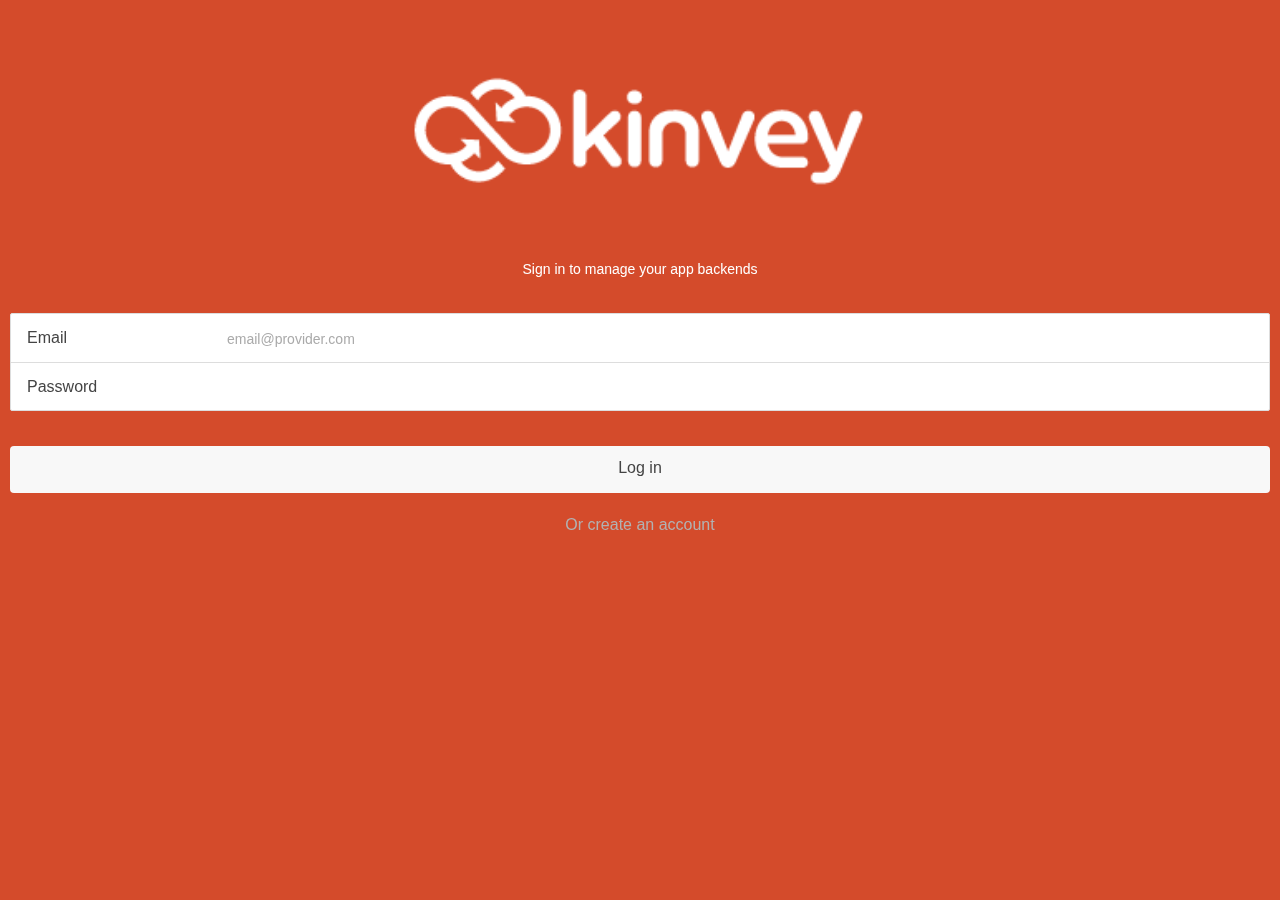
==== www/index.html @ 32622b0e "Initial commit" ====
<!DOCTYPE html>
<html>
  <head>
    <meta charset="utf-8">
    <meta name="viewport" content="initial-scale=1, maximum-scale=1, user-scalable=no, width=device-width">
    <title></title>

    <link href="lib/ionic/css/ionic.css" rel="stylesheet">
    <script src="lib/ionic/js/ionic.bundle.js"></script>

    <!-- cordova script (this will be a 404 during development) -->
    <script src="cordova.js"></script>

    <!-- IF using Sass (run gulp sass first), then uncomment below and remove the CSS includes above
    <link href="css/ionic.app.css" rel="stylesheet">
    -->

    <style type="text/css">
      .platform-ios .manual-ios-statusbar-padding{
        padding-top:20px;
      }
      .manual-remove-top-padding{
        padding-top:0px; 
      }
      .manual-remove-top-padding .scroll{
        padding-top:0px !important;
      }
    </style>

    <script src="js/kinvey-angular-sdk.js"></script>
    <script src="js/app.js"></script>
    <script src="js/controllers.js"></script>
    <script src="js/routes.js"></script>
    <script src="js/services.js"></script>
    <script src="js/directives.js"></script>

    <!-- Only required for Tab projects w/ pages in multiple tabs 
    <script src="lib/ionicuirouter/ionicUIRouter.js"></script>
    -->

  </head>
  <body ng-app="app" animation="slide-left-right-ios7">
  <div style="">
    <div style="">
        <ion-nav-bar class="bar-stable">
            <ion-nav-back-button class="button-icon icon ion-ios-arrow-back">Back</ion-nav-back-button>
        </ion-nav-bar>
        <ion-nav-view></ion-nav-view>
    </div>
</div>
  </body>
</html>
---- www/lib/ionic/css/ionic.css ----
@charset "UTF-8";
/*!
 * Copyright 2015 Drifty Co.
 * http://drifty.com/
 *
 * Ionic, v1.2.4
 * A powerful HTML5 mobile app framework.
 * http://ionicframework.com/
 *
 * By @maxlynch, @benjsperry, @adamdbradley <3
 *
 * Licensed under the MIT license. Please see LICENSE for more information.
 *
 */
/*!
  Ionicons, v2.0.1
  Created by Ben Sperry for the Ionic Framework, http://ionicons.com/
  https://twitter.com/benjsperry  https://twitter.com/ionicframework
  MIT License: https://github.com/driftyco/ionicons

  Android-style icons originally built by Google’s
  Material Design Icons: https://github.com/google/material-design-icons
  used under CC BY http://creativecommons.org/licenses/by/4.0/
  Modified icons to fit ionicon’s grid from original.
*/
@font-face {
  font-family: "Ionicons";
  src: url("../fonts/ionicons.eot?v=2.0.1");
  src: url("../fonts/ionicons.eot?v=2.0.1#iefix") format("embedded-opentype"), url("../fonts/ionicons.ttf?v=2.0.1") format("truetype"), url("../fonts/ionicons.woff?v=2.0.1") format("woff"), url("../fonts/ionicons.woff") format("woff"), url("../fonts/ionicons.svg?v=2.0.1#Ionicons") format("svg");
  font-weight: normal;
  font-style: normal; }

.ion, .ionicons,
.ion-alert:before,
.ion-alert-circled:before,
.ion-android-add:before,
.ion-android-add-circle:before,
.ion-android-alarm-clock:before,
.ion-android-alert:before,
.ion-android-apps:before,
.ion-android-archive:before,
.ion-android-arrow-back:before,
.ion-android-arrow-down:before,
.ion-android-arrow-dropdown:before,
.ion-android-arrow-dropdown-circle:before,
.ion-android-arrow-dropleft:before,
.ion-android-arrow-dropleft-circle:before,
.ion-android-arrow-dropright:before,
.ion-android-arrow-dropright-circle:before,
.ion-android-arrow-dropup:before,
.ion-android-arrow-dropup-circle:before,
.ion-android-arrow-forward:before,
.ion-android-arrow-up:before,
.ion-android-attach:before,
.ion-android-bar:before,
.ion-android-bicycle:before,
.ion-android-boat:before,
.ion-android-bookmark:before,
.ion-android-bulb:before,
.ion-android-bus:before,
.ion-android-calendar:before,
.ion-android-call:before,
.ion-android-camera:before,
.ion-android-cancel:before,
.ion-android-car:before,
.ion-android-cart:before,
.ion-android-chat:before,
.ion-android-checkbox:before,
.ion-android-checkbox-blank:before,
.ion-android-checkbox-outline:before,
.ion-android-checkbox-outline-blank:before,
.ion-android-checkmark-circle:before,
.ion-android-clipboard:before,
.ion-android-close:before,
.ion-android-cloud:before,
.ion-android-cloud-circle:before,
.ion-android-cloud-done:before,
.ion-android-cloud-outline:before,
.ion-android-color-palette:before,
.ion-android-compass:before,
.ion-android-contact:before,
.ion-android-contacts:before,
.ion-android-contract:before,
.ion-android-create:before,
.ion-android-delete:before,
.ion-android-desktop:before,
.ion-android-document:before,
.ion-android-done:before,
.ion-android-done-all:before,
.ion-android-download:before,
.ion-android-drafts:before,
.ion-android-exit:before,
.ion-android-expand:before,
.ion-android-favorite:before,
.ion-android-favorite-outline:before,
.ion-android-film:before,
.ion-android-folder:before,
.ion-android-folder-open:before,
.ion-android-funnel:before,
.ion-android-globe:before,
.ion-android-hand:before,
.ion-android-hangout:before,
.ion-android-happy:before,
.ion-android-home:before,
.ion-android-image:before,
.ion-android-laptop:before,
.ion-android-list:before,
.ion-android-locate:before,
.ion-android-lock:before,
.ion-android-mail:before,
.ion-android-map:before,
.ion-android-menu:before,
.ion-android-microphone:before,
.ion-android-microphone-off:before,
.ion-android-more-horizontal:before,
.ion-android-more-vertical:before,
.ion-android-navigate:before,
.ion-android-notifications:before,
.ion-android-notifications-none:before,
.ion-android-notifications-off:before,
.ion-android-open:before,
.ion-android-options:before,
.ion-android-people:before,
.ion-android-person:before,
.ion-android-person-add:before,
.ion-android-phone-landscape:before,
.ion-android-phone-portrait:before,
.ion-android-pin:before,
.ion-android-plane:before,
.ion-android-playstore:before,
.ion-android-print:before,
.ion-android-radio-button-off:before,
.ion-android-radio-button-on:before,
.ion-android-refresh:before,
.ion-android-remove:before,
.ion-android-remove-circle:before,
.ion-android-restaurant:before,
.ion-android-sad:before,
.ion-android-search:before,
.ion-android-send:before,
.ion-android-settings:before,
.ion-android-share:before,
.ion-android-share-alt:before,
.ion-android-star:before,
.ion-android-star-half:before,
.ion-android-star-outline:before,
.ion-android-stopwatch:before,
.ion-android-subway:before,
.ion-android-sunny:before,
.ion-android-sync:before,
.ion-android-textsms:before,
.ion-android-time:before,
.ion-android-train:before,
.ion-android-unlock:before,
.ion-android-upload:before,
.ion-android-volume-down:before,
.ion-android-volume-mute:before,
.ion-android-volume-off:before,
.ion-android-volume-up:before,
.ion-android-walk:before,
.ion-android-warning:before,
.ion-android-watch:before,
.ion-android-wifi:before,
.ion-aperture:before,
.ion-archive:before,
.ion-arrow-down-a:before,
.ion-arrow-down-b:before,
.ion-arrow-down-c:before,
.ion-arrow-expand:before,
.ion-arrow-graph-down-left:before,
.ion-arrow-graph-down-right:before,
.ion-arrow-graph-up-left:before,
.ion-arrow-graph-up-right:before,
.ion-arrow-left-a:before,
.ion-arrow-left-b:before,
.ion-arrow-left-c:before,
.ion-arrow-move:before,
.ion-arrow-resize:before,
.ion-arrow-return-left:before,
.ion-arrow-return-right:before,
.ion-arrow-right-a:before,
.ion-arrow-right-b:before,
.ion-arrow-right-c:before,
.ion-arrow-shrink:before,
.ion-arrow-swap:before,
.ion-arrow-up-a:before,
.ion-arrow-up-b:before,
.ion-arrow-up-c:before,
.ion-asterisk:before,
.ion-at:before,
.ion-backspace:before,
.ion-backspace-outline:before,
.ion-bag:before,
.ion-battery-charging:before,
.ion-battery-empty:before,
.ion-battery-full:before,
.ion-battery-half:before,
.ion-battery-low:before,
.ion-beaker:before,
.ion-beer:before,
.ion-bluetooth:before,
.ion-bonfire:before,
.ion-bookmark:before,
.ion-bowtie:before,
.ion-briefcase:before,
.ion-bug:before,
.ion-calculator:before,
.ion-calendar:before,
.ion-camera:before,
.ion-card:before,
.ion-cash:before,
.ion-chatbox:before,
.ion-chatbox-working:before,
.ion-chatboxes:before,
.ion-chatbubble:before,
.ion-chatbubble-working:before,
.ion-chatbubbles:before,
.ion-checkmark:before,
.ion-checkmark-circled:before,
.ion-checkmark-round:before,
.ion-chevron-down:before,
.ion-chevron-left:before,
.ion-chevron-right:before,
.ion-chevron-up:before,
.ion-clipboard:before,
.ion-clock:before,
.ion-close:before,
.ion-close-circled:before,
.ion-close-round:before,
.ion-closed-captioning:before,
.ion-cloud:before,
.ion-code:before,
.ion-code-download:before,
.ion-code-working:before,
.ion-coffee:before,
.ion-compass:before,
.ion-compose:before,
.ion-connection-bars:before,
.ion-contrast:before,
.ion-crop:before,
.ion-cube:before,
.ion-disc:before,
.ion-document:before,
.ion-document-text:before,
.ion-drag:before,
.ion-earth:before,
.ion-easel:before,
.ion-edit:before,
.ion-egg:before,
.ion-eject:before,
.ion-email:before,
.ion-email-unread:before,
.ion-erlenmeyer-flask:before,
.ion-erlenmeyer-flask-bubbles:before,
.ion-eye:before,
.ion-eye-disabled:before,
.ion-female:before,
.ion-filing:before,
.ion-film-marker:before,
.ion-fireball:before,
.ion-flag:before,
.ion-flame:before,
.ion-flash:before,
.ion-flash-off:before,
.ion-folder:before,
.ion-fork:before,
.ion-fork-repo:before,
.ion-forward:before,
.ion-funnel:before,
.ion-gear-a:before,
.ion-gear-b:before,
.ion-grid:before,
.ion-hammer:before,
.ion-happy:before,
.ion-happy-outline:before,
.ion-headphone:before,
.ion-heart:before,
.ion-heart-broken:before,
.ion-help:before,
.ion-help-buoy:before,
.ion-help-circled:before,
.ion-home:before,
.ion-icecream:before,
.ion-image:before,
.ion-images:before,
.ion-information:before,
.ion-information-circled:before,
.ion-ionic:before,
.ion-ios-alarm:before,
.ion-ios-alarm-outline:before,
.ion-ios-albums:before,
.ion-ios-albums-outline:before,
.ion-ios-americanfootball:before,
.ion-ios-americanfootball-outline:before,
.ion-ios-analytics:before,
.ion-ios-analytics-outline:before,
.ion-ios-arrow-back:before,
.ion-ios-arrow-down:before,
.ion-ios-arrow-forward:before,
.ion-ios-arrow-left:before,
.ion-ios-arrow-right:before,
.ion-ios-arrow-thin-down:before,
.ion-ios-arrow-thin-left:before,
.ion-ios-arrow-thin-right:before,
.ion-ios-arrow-thin-up:before,
.ion-ios-arrow-up:before,
.ion-ios-at:before,
.ion-ios-at-outline:before,
.ion-ios-barcode:before,
.ion-ios-barcode-outline:before,
.ion-ios-baseball:before,
.ion-ios-baseball-outline:before,
.ion-ios-basketball:before,
.ion-ios-basketball-outline:before,
.ion-ios-bell:before,
.ion-ios-bell-outline:before,
.ion-ios-body:before,
.ion-ios-body-outline:before,
.ion-ios-bolt:before,
.ion-ios-bolt-outline:before,
.ion-ios-book:before,
.ion-ios-book-outline:before,
.ion-ios-bookmarks:before,
.ion-ios-bookmarks-outline:before,
.ion-ios-box:before,
.ion-ios-box-outline:before,
.ion-ios-briefcase:before,
.ion-ios-briefcase-outline:before,
.ion-ios-browsers:before,
.ion-ios-browsers-outline:before,
.ion-ios-calculator:before,
.ion-ios-calculator-outline:before,
.ion-ios-calendar:before,
.ion-ios-calendar-outline:before,
.ion-ios-camera:before,
.ion-ios-camera-outline:before,
.ion-ios-cart:before,
.ion-ios-cart-outline:before,
.ion-ios-chatboxes:before,
.ion-ios-chatboxes-outline:before,
.ion-ios-chatbubble:before,
.ion-ios-chatbubble-outline:before,
.ion-ios-checkmark:before,
.ion-ios-checkmark-empty:before,
.ion-ios-checkmark-outline:before,
.ion-ios-circle-filled:before,
.ion-ios-circle-outline:before,
.ion-ios-clock:before,
.ion-ios-clock-outline:before,
.ion-ios-close:before,
.ion-ios-close-empty:before,
.ion-ios-close-outline:before,
.ion-ios-cloud:before,
.ion-ios-cloud-download:before,
.ion-ios-cloud-download-outline:before,
.ion-ios-cloud-outline:before,
.ion-ios-cloud-upload:before,
.ion-ios-cloud-upload-outline:before,
.ion-ios-cloudy:before,
.ion-ios-cloudy-night:before,
.ion-ios-cloudy-night-outline:before,
.ion-ios-cloudy-outline:before,
.ion-ios-cog:before,
.ion-ios-cog-outline:before,
.ion-ios-color-filter:before,
.ion-ios-color-filter-outline:before,
.ion-ios-color-wand:before,
.ion-ios-color-wand-outline:before,
.ion-ios-compose:before,
.ion-ios-compose-outline:before,
.ion-ios-contact:before,
.ion-ios-contact-outline:before,
.ion-ios-copy:before,
.ion-ios-copy-outline:before,
.ion-ios-crop:before,
.ion-ios-crop-strong:before,
.ion-ios-download:before,
.ion-ios-download-outline:before,
.ion-ios-drag:before,
.ion-ios-email:before,
.ion-ios-email-outline:before,
.ion-ios-eye:before,
.ion-ios-eye-outline:before,
.ion-ios-fastforward:before,
.ion-ios-fastforward-outline:before,
.ion-ios-filing:before,
.ion-ios-filing-outline:before,
.ion-ios-film:before,
.ion-ios-film-outline:before,
.ion-ios-flag:before,
.ion-ios-flag-outline:before,
.ion-ios-flame:before,
.ion-ios-flame-outline:before,
.ion-ios-flask:before,
.ion-ios-flask-outline:before,
.ion-ios-flower:before,
.ion-ios-flower-outline:before,
.ion-ios-folder:before,
.ion-ios-folder-outline:before,
.ion-ios-football:before,
.ion-ios-football-outline:before,
.ion-ios-game-controller-a:before,
.ion-ios-game-controller-a-outline:before,
.ion-ios-game-controller-b:before,
.ion-ios-game-controller-b-outline:before,
.ion-ios-gear:before,
.ion-ios-gear-outline:before,
.ion-ios-glasses:before,
.ion-ios-glasses-outline:before,
.ion-ios-grid-view:before,
.ion-ios-grid-view-outline:before,
.ion-ios-heart:before,
.ion-ios-heart-outline:before,
.ion-ios-help:before,
.ion-ios-help-empty:before,
.ion-ios-help-outline:before,
.ion-ios-home:before,
.ion-ios-home-outline:before,
.ion-ios-infinite:before,
.ion-ios-infinite-outline:before,
.ion-ios-information:before,
.ion-ios-information-empty:before,
.ion-ios-information-outline:before,
.ion-ios-ionic-outline:before,
.ion-ios-keypad:before,
.ion-ios-keypad-outline:before,
.ion-ios-lightbulb:before,
.ion-ios-lightbulb-outline:before,
.ion-ios-list:before,
.ion-ios-list-outline:before,
.ion-ios-location:before,
.ion-ios-location-outline:before,
.ion-ios-locked:before,
.ion-ios-locked-outline:before,
.ion-ios-loop:before,
.ion-ios-loop-strong:before,
.ion-ios-medical:before,
.ion-ios-medical-outline:before,
.ion-ios-medkit:before,
.ion-ios-medkit-outline:before,
.ion-ios-mic:before,
.ion-ios-mic-off:before,
.ion-ios-mic-outline:before,
.ion-ios-minus:before,
.ion-ios-minus-empty:before,
.ion-ios-minus-outline:before,
.ion-ios-monitor:before,
.ion-ios-monitor-outline:before,
.ion-ios-moon:before,
.ion-ios-moon-outline:before,
.ion-ios-more:before,
.ion-ios-more-outline:before,
.ion-ios-musical-note:before,
.ion-ios-musical-notes:before,
.ion-ios-navigate:before,
.ion-ios-navigate-outline:before,
.ion-ios-nutrition:before,
.ion-ios-nutrition-outline:before,
.ion-ios-paper:before,
.ion-ios-paper-outline:before,
.ion-ios-paperplane:before,
.ion-ios-paperplane-outline:before,
.ion-ios-partlysunny:before,
.ion-ios-partlysunny-outline:before,
.ion-ios-pause:before,
.ion-ios-pause-outline:before,
.ion-ios-paw:before,
.ion-ios-paw-outline:before,
.ion-ios-people:before,
.ion-ios-people-outline:before,
.ion-ios-person:before,
.ion-ios-person-outline:before,
.ion-ios-personadd:before,
.ion-ios-personadd-outline:before,
.ion-ios-photos:before,
.ion-ios-photos-outline:before,
.ion-ios-pie:before,
.ion-ios-pie-outline:before,
.ion-ios-pint:before,
.ion-ios-pint-outline:before,
.ion-ios-play:before,
.ion-ios-play-outline:before,
.ion-ios-plus:before,
.ion-ios-plus-empty:before,
.ion-ios-plus-outline:before,
.ion-ios-pricetag:before,
.ion-ios-pricetag-outline:before,
.ion-ios-pricetags:before,
.ion-ios-pricetags-outline:before,
.ion-ios-printer:before,
.ion-ios-printer-outline:before,
.ion-ios-pulse:before,
.ion-ios-pulse-strong:before,
.ion-ios-rainy:before,
.ion-ios-rainy-outline:before,
.ion-ios-recording:before,
.ion-ios-recording-outline:before,
.ion-ios-redo:before,
.ion-ios-redo-outline:before,
.ion-ios-refresh:before,
.ion-ios-refresh-empty:before,
.ion-ios-refresh-outline:before,
.ion-ios-reload:before,
.ion-ios-reverse-camera:before,
.ion-ios-reverse-camera-outline:before,
.ion-ios-rewind:before,
.ion-ios-rewind-outline:before,
.ion-ios-rose:before,
.ion-ios-rose-outline:before,
.ion-ios-search:before,
.ion-ios-search-strong:before,
.ion-ios-settings:before,
.ion-ios-settings-strong:before,
.ion-ios-shuffle:before,
.ion-ios-shuffle-strong:before,
.ion-ios-skipbackward:before,
.ion-ios-skipbackward-outline:before,
.ion-ios-skipforward:before,
.ion-ios-skipforward-outline:before,
.ion-ios-snowy:before,
.ion-ios-speedometer:before,
.ion-ios-speedometer-outline:before,
.ion-ios-star:before,
.ion-ios-star-half:before,
.ion-ios-star-outline:before,
.ion-ios-stopwatch:before,
.ion-ios-stopwatch-outline:before,
.ion-ios-sunny:before,
.ion-ios-sunny-outline:before,
.ion-ios-telephone:before,
.ion-ios-telephone-outline:before,
.ion-ios-tennisball:before,
.ion-ios-tennisball-outline:before,
.ion-ios-thunderstorm:before,
.ion-ios-thunderstorm-outline:before,
.ion-ios-time:before,
.ion-ios-time-outline:before,
.ion-ios-timer:before,
.ion-ios-timer-outline:before,
.ion-ios-toggle:before,
.ion-ios-toggle-outline:before,
.ion-ios-trash:before,
.ion-ios-trash-outline:before,
.ion-ios-undo:before,
.ion-ios-undo-outline:before,
.ion-ios-unlocked:before,
.ion-ios-unlocked-outline:before,
.ion-ios-upload:before,
.ion-ios-upload-outline:before,
.ion-ios-videocam:before,
.ion-ios-videocam-outline:before,
.ion-ios-volume-high:before,
.ion-ios-volume-low:before,
.ion-ios-wineglass:before,
.ion-ios-wineglass-outline:before,
.ion-ios-world:before,
.ion-ios-world-outline:before,
.ion-ipad:before,
.ion-iphone:before,
.ion-ipod:before,
.ion-jet:before,
.ion-key:before,
.ion-knife:before,
.ion-laptop:before,
.ion-leaf:before,
.ion-levels:before,
.ion-lightbulb:before,
.ion-link:before,
.ion-load-a:before,
.ion-load-b:before,
.ion-load-c:before,
.ion-load-d:before,
.ion-location:before,
.ion-lock-combination:before,
.ion-locked:before,
.ion-log-in:before,
.ion-log-out:before,
.ion-loop:before,
.ion-magnet:before,
.ion-male:before,
.ion-man:before,
.ion-map:before,
.ion-medkit:before,
.ion-merge:before,
.ion-mic-a:before,
.ion-mic-b:before,
.ion-mic-c:before,
.ion-minus:before,
.ion-minus-circled:before,
.ion-minus-round:before,
.ion-model-s:before,
.ion-monitor:before,
.ion-more:before,
.ion-mouse:before,
.ion-music-note:before,
.ion-navicon:before,
.ion-navicon-round:before,
.ion-navigate:before,
.ion-network:before,
.ion-no-smoking:before,
.ion-nuclear:before,
.ion-outlet:before,
.ion-paintbrush:before,
.ion-paintbucket:before,
.ion-paper-airplane:before,
.ion-paperclip:before,
.ion-pause:before,
.ion-person:before,
.ion-person-add:before,
.ion-person-stalker:before,
.ion-pie-graph:before,
.ion-pin:before,
.ion-pinpoint:before,
.ion-pizza:before,
.ion-plane:before,
.ion-planet:before,
.ion-play:before,
.ion-playstation:before,
.ion-plus:before,
.ion-plus-circled:before,
.ion-plus-round:before,
.ion-podium:before,
.ion-pound:before,
.ion-power:before,
.ion-pricetag:before,
.ion-pricetags:before,
.ion-printer:before,
.ion-pull-request:before,
.ion-qr-scanner:before,
.ion-quote:before,
.ion-radio-waves:before,
.ion-record:before,
.ion-refresh:before,
.ion-reply:before,
.ion-reply-all:before,
.ion-ribbon-a:before,
.ion-ribbon-b:before,
.ion-sad:before,
.ion-sad-outline:before,
.ion-scissors:before,
.ion-search:before,
.ion-settings:before,
.ion-share:before,
.ion-shuffle:before,
.ion-skip-backward:before,
.ion-skip-forward:before,
.ion-social-android:before,
.ion-social-android-outline:before,
.ion-social-angular:before,
.ion-social-angular-outline:before,
.ion-social-apple:before,
.ion-social-apple-outline:before,
.ion-social-bitcoin:before,
.ion-social-bitcoin-outline:before,
.ion-social-buffer:before,
.ion-social-buffer-outline:before,
.ion-social-chrome:before,
.ion-social-chrome-outline:before,
.ion-social-codepen:before,
.ion-social-codepen-outline:before,
.ion-social-css3:before,
.ion-social-css3-outline:before,
.ion-social-designernews:before,
.ion-social-designernews-outline:before,
.ion-social-dribbble:before,
.ion-social-dribbble-outline:before,
.ion-social-dropbox:before,
.ion-social-dropbox-outline:before,
.ion-social-euro:before,
.ion-social-euro-outline:before,
.ion-social-facebook:before,
.ion-social-facebook-outline:before,
.ion-social-foursquare:before,
.ion-social-foursquare-outline:before,
.ion-social-freebsd-devil:before,
.ion-social-github:before,
.ion-social-github-outline:before,
.ion-social-google:before,
.ion-social-google-outline:before,
.ion-social-googleplus:before,
.ion-social-googleplus-outline:before,
.ion-social-hackernews:before,
.ion-social-hackernews-outline:before,
.ion-social-html5:before,
.ion-social-html5-outline:before,
.ion-social-instagram:before,
.ion-social-instagram-outline:before,
.ion-social-javascript:before,
.ion-social-javascript-outline:before,
.ion-social-linkedin:before,
.ion-social-linkedin-outline:before,
.ion-social-markdown:before,
.ion-social-nodejs:before,
.ion-social-octocat:before,
.ion-social-pinterest:before,
.ion-social-pinterest-outline:before,
.ion-social-python:before,
.ion-social-reddit:before,
.ion-social-reddit-outline:before,
.ion-social-rss:before,
.ion-social-rss-outline:before,
.ion-social-sass:before,
.ion-social-skype:before,
.ion-social-skype-outline:before,
.ion-social-snapchat:before,
.ion-social-snapchat-outline:before,
.ion-social-tumblr:before,
.ion-social-tumblr-outline:before,
.ion-social-tux:before,
.ion-social-twitch:before,
.ion-social-twitch-outline:before,
.ion-social-twitter:before,
.ion-social-twitter-outline:before,
.ion-social-usd:before,
.ion-social-usd-outline:before,
.ion-social-vimeo:before,
.ion-social-vimeo-outline:before,
.ion-social-whatsapp:before,
.ion-social-whatsapp-outline:before,
.ion-social-windows:before,
.ion-social-windows-outline:before,
.ion-social-wordpress:before,
.ion-social-wordpress-outline:before,
.ion-social-yahoo:before,
.ion-social-yahoo-outline:before,
.ion-social-yen:before,
.ion-social-yen-outline:before,
.ion-social-youtube:before,
.ion-social-youtube-outline:before,
.ion-soup-can:before,
.ion-soup-can-outline:before,
.ion-speakerphone:before,
.ion-speedometer:before,
.ion-spoon:before,
.ion-star:before,
.ion-stats-bars:before,
.ion-steam:before,
.ion-stop:before,
.ion-thermometer:before,
.ion-thumbsdown:before,
.ion-thumbsup:before,
.ion-toggle:before,
.ion-toggle-filled:before,
.ion-transgender:before,
.ion-trash-a:before,
.ion-trash-b:before,
.ion-trophy:before,
.ion-tshirt:before,
.ion-tshirt-outline:before,
.ion-umbrella:before,
.ion-university:before,
.ion-unlocked:before,
.ion-upload:before,
.ion-usb:before,
.ion-videocamera:before,
.ion-volume-high:before,
.ion-volume-low:before,
.ion-volume-medium:before,
.ion-volume-mute:before,
.ion-wand:before,
.ion-waterdrop:before,
.ion-wifi:before,
.ion-wineglass:before,
.ion-woman:before,
.ion-wrench:before,
.ion-xbox:before {
  display: inline-block;
  font-family: "Ionicons";
  speak: none;
  font-style: normal;
  font-weight: normal;
  font-variant: normal;
  text-transform: none;
  text-rendering: auto;
  line-height: 1;
  -webkit-font-smoothing: antialiased;
  -moz-osx-font-smoothing: grayscale; }

.ion-alert:before {
  content: ""; }

.ion-alert-circled:before {
  content: ""; }

.ion-android-add:before {
  content: ""; }

.ion-android-add-circle:before {
  content: ""; }

.ion-android-alarm-clock:before {
  content: ""; }

.ion-android-alert:before {
  content: ""; }

.ion-android-apps:before {
  content: ""; }

.ion-android-archive:before {
  content: ""; }

.ion-android-arrow-back:before {
  content: ""; }

.ion-android-arrow-down:before {
  content: ""; }

.ion-android-arrow-dropdown:before {
  content: ""; }

.ion-android-arrow-dropdown-circle:before {
  content: ""; }

.ion-android-arrow-dropleft:before {
  content: ""; }

.ion-android-arrow-dropleft-circle:before {
  content: ""; }

.ion-android-arrow-dropright:before {
  content: ""; }

.ion-android-arrow-dropright-circle:before {
  content: ""; }

.ion-android-arrow-dropup:before {
  content: ""; }

.ion-android-arrow-dropup-circle:before {
  content: ""; }

.ion-android-arrow-forward:before {
  content: ""; }

.ion-android-arrow-up:before {
  content: ""; }

.ion-android-attach:before {
  content: ""; }

.ion-android-bar:before {
  content: ""; }

.ion-android-bicycle:before {
  content: ""; }

.ion-android-boat:before {
  content: ""; }

.ion-android-bookmark:before {
  content: ""; }

.ion-android-bulb:before {
  content: ""; }

.ion-android-bus:before {
  content: ""; }

.ion-android-calendar:before {
  content: ""; }

.ion-android-call:before {
  content: ""; }

.ion-android-camera:before {
  content: ""; }

.ion-android-cancel:before {
  content: ""; }

.ion-android-car:before {
  content: ""; }

.ion-android-cart:before {
  content: ""; }

.ion-android-chat:before {
  content: ""; }

.ion-android-checkbox:before {
  content: ""; }

.ion-android-checkbox-blank:before {
  content: ""; }

.ion-android-checkbox-outline:before {
  content: ""; }

.ion-android-checkbox-outline-blank:before {
  content: ""; }

.ion-android-checkmark-circle:before {
  content: ""; }

.ion-android-clipboard:before {
  content: ""; }

.ion-android-close:before {
  content: ""; }

.ion-android-cloud:before {
  content: ""; }

.ion-android-cloud-circle:before {
  content: ""; }

.ion-android-cloud-done:before {
  content: ""; }

.ion-android-cloud-outline:before {
  content: ""; }

.ion-android-color-palette:before {
  content: ""; }

.ion-android-compass:before {
  content: ""; }

.ion-android-contact:before {
  content: ""; }

.ion-android-contacts:before {
  content: ""; }

.ion-android-contract:before {
  content: ""; }

.ion-android-create:before {
  content: ""; }

.ion-android-delete:before {
  content: ""; }

.ion-android-desktop:before {
  content: ""; }

.ion-android-document:before {
  content: ""; }

.ion-android-done:before {
  content: ""; }

.ion-android-done-all:before {
  content: ""; }

.ion-android-download:before {
  content: ""; }

.ion-android-drafts:before {
  content: ""; }

.ion-android-exit:before {
  content: ""; }

.ion-android-expand:before {
  content: ""; }

.ion-android-favorite:before {
  content: ""; }

.ion-android-favorite-outline:before {
  content: ""; }

.ion-android-film:before {
  content: ""; }

.ion-android-folder:before {
  content: ""; }

.ion-android-folder-open:before {
  content: ""; }

.ion-android-funnel:before {
  content: ""; }

.ion-android-globe:before {
  content: ""; }

.ion-android-hand:before {
  content: ""; }

.ion-android-hangout:before {
  content: ""; }

.ion-android-happy:before {
  content: ""; }

.ion-android-home:before {
  content: ""; }

.ion-android-image:before {
  content: ""; }

.ion-android-laptop:before {
  content: ""; }

.ion-android-list:before {
  content: ""; }

.ion-android-locate:before {
  content: ""; }

.ion-android-lock:before {
  content: ""; }

.ion-android-mail:before {
  content: ""; }

.ion-android-map:before {
  content: ""; }

.ion-android-menu:before {
  content: ""; }

.ion-android-microphone:before {
  content: ""; }

.ion-android-microphone-off:before {
  content: ""; }

.ion-android-more-horizontal:before {
  content: ""; }

.ion-android-more-vertical:before {
  content: ""; }

.ion-android-navigate:before {
  content: ""; }

.ion-android-notifications:before {
  content: ""; }

.ion-android-notifications-none:before {
  content: ""; }

.ion-android-notifications-off:before {
  content: ""; }

.ion-android-open:before {
  content: ""; }

.ion-android-options:before {
  content: ""; }

.ion-android-people:before {
  content: ""; }

.ion-android-person:before {
  content: ""; }

.ion-android-person-add:before {
  content: ""; }

.ion-android-phone-landscape:before {
  content: ""; }

.ion-android-phone-portrait:before {
  content: ""; }

.ion-android-pin:before {
  content: ""; }

.ion-android-plane:before {
  content: ""; }

.ion-android-playstore:before {
  content: ""; }

.ion-android-print:before {
  content: ""; }

.ion-android-radio-button-off:before {
  content: ""; }

.ion-android-radio-button-on:before {
  content: ""; }

.ion-android-refresh:before {
  content: ""; }

.ion-android-remove:before {
  content: ""; }

.ion-android-remove-circle:before {
  content: ""; }

.ion-android-restaurant:before {
  content: ""; }

.ion-android-sad:before {
  content: ""; }

.ion-android-search:before {
  content: ""; }

.ion-android-send:before {
  content: ""; }

.ion-android-settings:before {
  content: ""; }

.ion-android-share:before {
  content: ""; }

.ion-android-share-alt:before {
  content: ""; }

.ion-android-star:before {
  content: ""; }

.ion-android-star-half:before {
  content: ""; }

.ion-android-star-outline:before {
  content: ""; }

.ion-android-stopwatch:before {
  content: ""; }

.ion-android-subway:before {
  content: ""; }

.ion-android-sunny:before {
  content: ""; }

.ion-android-sync:before {
  content: ""; }

.ion-android-textsms:before {
  content: ""; }

.ion-android-time:before {
  content: ""; }

.ion-android-train:before {
  content: ""; }

.ion-android-unlock:before {
  content: ""; }

.ion-android-upload:before {
  content: ""; }

.ion-android-volume-down:before {
  content: ""; }

.ion-android-volume-mute:before {
  content: ""; }

.ion-android-volume-off:before {
  content: ""; }

.ion-android-volume-up:before {
  content: ""; }

.ion-android-walk:before {
  content: ""; }

.ion-android-warning:before {
  content: ""; }

.ion-android-watch:before {
  content: ""; }

.ion-android-wifi:before {
  content: ""; }

.ion-aperture:before {
  content: ""; }

.ion-archive:before {
  content: ""; }

.ion-arrow-down-a:before {
  content: ""; }

.ion-arrow-down-b:before {
  content: ""; }

.ion-arrow-down-c:before {
  content: ""; }

.ion-arrow-expand:before {
  content: ""; }

.ion-arrow-graph-down-left:before {
  content: ""; }

.ion-arrow-graph-down-right:before {
  content: ""; }

.ion-arrow-graph-up-left:before {
  content: ""; }

.ion-arrow-graph-up-right:before {
  content: ""; }

.ion-arrow-left-a:before {
  content: ""; }

.ion-arrow-left-b:before {
  content: ""; }

.ion-arrow-left-c:before {
  content: ""; }

.ion-arrow-move:before {
  content: ""; }

.ion-arrow-resize:before {
  content: ""; }

.ion-arrow-return-left:before {
  content: ""; }

.ion-arrow-return-right:before {
  content: ""; }

.ion-arrow-right-a:before {
  content: ""; }

.ion-arrow-right-b:before {
  content: ""; }

.ion-arrow-right-c:before {
  content: ""; }

.ion-arrow-shrink:before {
  content: ""; }

.ion-arrow-swap:before {
  content: ""; }

.ion-arrow-up-a:before {
  content: ""; }

.ion-arrow-up-b:before {
  content: ""; }

.ion-arrow-up-c:before {
  content: ""; }

.ion-asterisk:before {
  content: ""; }

.ion-at:before {
  content: ""; }

.ion-backspace:before {
  content: ""; }

.ion-backspace-outline:before {
  content: ""; }

.ion-bag:before {
  content: ""; }

.ion-battery-charging:before {
  content: ""; }

.ion-battery-empty:before {
  content: ""; }

.ion-battery-full:before {
  content: ""; }

.ion-battery-half:before {
  content: ""; }

.ion-battery-low:before {
  content: ""; }

.ion-beaker:before {
  content: ""; }

.ion-beer:before {
  content: ""; }

.ion-bluetooth:before {
  content: ""; }

.ion-bonfire:before {
  content: ""; }

.ion-bookmark:before {
  content: ""; }

.ion-bowtie:before {
  content: ""; }

.ion-briefcase:before {
  content: ""; }

.ion-bug:before {
  content: ""; }

.ion-calculator:before {
  content: ""; }

.ion-calendar:before {
  content: ""; }

.ion-camera:before {
  content: ""; }

.ion-card:before {
  content: ""; }

.ion-cash:before {
  content: ""; }

.ion-chatbox:before {
  content: ""; }

.ion-chatbox-working:before {
  content: ""; }

.ion-chatboxes:before {
  content: ""; }

.ion-chatbubble:before {
  content: ""; }

.ion-chatbubble-working:before {
  content: ""; }

.ion-chatbubbles:before {
  content: ""; }

.ion-checkmark:before {
  content: ""; }

.ion-checkmark-circled:before {
  content: ""; }

.ion-checkmark-round:before {
  content: ""; }

.ion-chevron-down:before {
  content: ""; }

.ion-chevron-left:before {
  content: ""; }

.ion-chevron-right:before {
  content: ""; }

.ion-chevron-up:before {
  content: ""; }

.ion-clipboard:before {
  content: ""; }

.ion-clock:before {
  content: ""; }

.ion-close:before {
  content: ""; }

.ion-close-circled:before {
  content: ""; }

.ion-close-round:before {
  content: ""; }

.ion-closed-captioning:before {
  content: ""; }

.ion-cloud:before {
  content: ""; }

.ion-code:before {
  content: ""; }

.ion-code-download:before {
  content: ""; }

.ion-code-working:before {
  content: ""; }

.ion-coffee:before {
  content: ""; }

.ion-compass:before {
  content: ""; }

.ion-compose:before {
  content: ""; }

.ion-connection-bars:before {
  content: ""; }

.ion-contrast:before {
  content: ""; }

.ion-crop:before {
  content: ""; }

.ion-cube:before {
  content: ""; }

.ion-disc:before {
  content: ""; }

.ion-document:before {
  content: ""; }

.ion-document-text:before {
  content: ""; }

.ion-drag:before {
  content: ""; }

.ion-earth:before {
  content: ""; }

.ion-easel:before {
  content: ""; }

.ion-edit:before {
  content: ""; }

.ion-egg:before {
  content: ""; }

.ion-eject:before {
  content: ""; }

.ion-email:before {
  content: ""; }

.ion-email-unread:before {
  content: ""; }

.ion-erlenmeyer-flask:before {
  content: ""; }

.ion-erlenmeyer-flask-bubbles:before {
  content: ""; }

.ion-eye:before {
  content: ""; }

.ion-eye-disabled:before {
  content: ""; }

.ion-female:before {
  content: ""; }

.ion-filing:before {
  content: ""; }

.ion-film-marker:before {
  content: ""; }

.ion-fireball:before {
  content: ""; }

.ion-flag:before {
  content: ""; }

.ion-flame:before {
  content: ""; }

.ion-flash:before {
  content: ""; }

.ion-flash-off:before {
  content: ""; }

.ion-folder:before {
  content: ""; }

.ion-fork:before {
  content: ""; }

.ion-fork-repo:before {
  content: ""; }

.ion-forward:before {
  content: ""; }

.ion-funnel:before {
  content: ""; }

.ion-gear-a:before {
  content: ""; }

.ion-gear-b:before {
  content: ""; }

.ion-grid:before {
  content: ""; }

.ion-hammer:before {
  content: ""; }

.ion-happy:before {
  content: ""; }

.ion-happy-outline:before {
  content: ""; }

.ion-headphone:before {
  content: ""; }

.ion-heart:before {
  content: ""; }

.ion-heart-broken:before {
  content: ""; }

.ion-help:before {
  content: ""; }

.ion-help-buoy:before {
  content: ""; }

.ion-help-circled:before {
  content: ""; }

.ion-home:before {
  content: ""; }

.ion-icecream:before {
  content: ""; }

.ion-image:before {
  content: ""; }

.ion-images:before {
  content: ""; }

.ion-information:before {
  content: ""; }

.ion-information-circled:before {
  content: ""; }

.ion-ionic:before {
  content: ""; }

.ion-ios-alarm:before {
  content: ""; }

.ion-ios-alarm-outline:before {
  content: ""; }

.ion-ios-albums:before {
  content: ""; }

.ion-ios-albums-outline:before {
  content: ""; }

.ion-ios-americanfootball:before {
  content: ""; }

.ion-ios-americanfootball-outline:before {
  content: ""; }

.ion-ios-analytics:before {
  content: ""; }

.ion-ios-analytics-outline:before {
  content: ""; }

.ion-ios-arrow-back:before {
  content: ""; }

.ion-ios-arrow-down:before {
  content: ""; }

.ion-ios-arrow-forward:before {
  content: ""; }

.ion-ios-arrow-left:before {
  content: ""; }

.ion-ios-arrow-right:before {
  content: ""; }

.ion-ios-arrow-thin-down:before {
  content: ""; }

.ion-ios-arrow-thin-left:before {
  content: ""; }

.ion-ios-arrow-thin-right:before {
  content: ""; }

.ion-ios-arrow-thin-up:before {
  content: ""; }

.ion-ios-arrow-up:before {
  content: ""; }

.ion-ios-at:before {
  content: ""; }

.ion-ios-at-outline:before {
  content: ""; }

.ion-ios-barcode:before {
  content: ""; }

.ion-ios-barcode-outline:before {
  content: ""; }

.ion-ios-baseball:before {
  content: ""; }

.ion-ios-baseball-outline:before {
  content: ""; }

.ion-ios-basketball:before {
  content: ""; }

.ion-ios-basketball-outline:before {
  content: ""; }

.ion-ios-bell:before {
  content: ""; }

.ion-ios-bell-outline:before {
  content: ""; }

.ion-ios-body:before {
  content: ""; }

.ion-ios-body-outline:before {
  content: ""; }

.ion-ios-bolt:before {
  content: ""; }

.ion-ios-bolt-outline:before {
  content: ""; }

.ion-ios-book:before {
  content: ""; }

.ion-ios-book-outline:before {
  content: ""; }

.ion-ios-bookmarks:before {
  content: ""; }

.ion-ios-bookmarks-outline:before {
  content: ""; }

.ion-ios-box:before {
  content: ""; }

.ion-ios-box-outline:before {
  content: ""; }

.ion-ios-briefcase:before {
  content: ""; }

.ion-ios-briefcase-outline:before {
  content: ""; }

.ion-ios-browsers:before {
  content: ""; }

.ion-ios-browsers-outline:before {
  content: ""; }

.ion-ios-calculator:before {
  content: ""; }

.ion-ios-calculator-outline:before {
  content: ""; }

.ion-ios-calendar:before {
  content: ""; }

.ion-ios-calendar-outline:before {
  content: ""; }

.ion-ios-camera:before {
  content: ""; }

.ion-ios-camera-outline:before {
  content: ""; }

.ion-ios-cart:before {
  content: ""; }

.ion-ios-cart-outline:before {
  content: ""; }

.ion-ios-chatboxes:before {
  content: ""; }

.ion-ios-chatboxes-outline:before {
  content: ""; }

.ion-ios-chatbubble:before {
  content: ""; }

.ion-ios-chatbubble-outline:before {
  content: ""; }

.ion-ios-checkmark:before {
  content: ""; }

.ion-ios-checkmark-empty:before {
  content: ""; }

.ion-ios-checkmark-outline:before {
  content: ""; }

.ion-ios-circle-filled:before {
  content: ""; }

.ion-ios-circle-outline:before {
  content: ""; }

.ion-ios-clock:before {
  content: ""; }

.ion-ios-clock-outline:before {
  content: ""; }

.ion-ios-close:before {
  content: ""; }

.ion-ios-close-empty:before {
  content: ""; }

.ion-ios-close-outline:before {
  content: ""; }

.ion-ios-cloud:before {
  content: ""; }

.ion-ios-cloud-download:before {
  content: ""; }

.ion-ios-cloud-download-outline:before {
  content: ""; }

.ion-ios-cloud-outline:before {
  content: ""; }

.ion-ios-cloud-upload:before {
  content: ""; }

.ion-ios-cloud-upload-outline:before {
  content: ""; }

.ion-ios-cloudy:before {
  content: ""; }

.ion-ios-cloudy-night:before {
  content: ""; }

.ion-ios-cloudy-night-outline:before {
  content: ""; }

.ion-ios-cloudy-outline:before {
  content: ""; }

.ion-ios-cog:before {
  content: ""; }

.ion-ios-cog-outline:before {
  content: ""; }

.ion-ios-color-filter:before {
  content: ""; }

.ion-ios-color-filter-outline:before {
  content: ""; }

.ion-ios-color-wand:before {
  content: ""; }

.ion-ios-color-wand-outline:before {
  content: ""; }

.ion-ios-compose:before {
  content: ""; }

.ion-ios-compose-outline:before {
  content: ""; }

.ion-ios-contact:before {
  content: ""; }

.ion-ios-contact-outline:before {
  content: ""; }

.ion-ios-copy:before {
  content: ""; }

.ion-ios-copy-outline:before {
  content: ""; }

.ion-ios-crop:before {
  content: ""; }

.ion-ios-crop-strong:before {
  content: ""; }

.ion-ios-download:before {
  content: ""; }

.ion-ios-download-outline:before {
  content: ""; }

.ion-ios-drag:before {
  content: ""; }

.ion-ios-email:before {
  content: ""; }

.ion-ios-email-outline:before {
  content: ""; }

.ion-ios-eye:before {
  content: ""; }

.ion-ios-eye-outline:before {
  content: ""; }

.ion-ios-fastforward:before {
  content: ""; }

.ion-ios-fastforward-outline:before {
  content: ""; }

.ion-ios-filing:before {
  content: ""; }

.ion-ios-filing-outline:before {
  content: ""; }

.ion-ios-film:before {
  content: ""; }

.ion-ios-film-outline:before {
  content: ""; }

.ion-ios-flag:before {
  content: ""; }

.ion-ios-flag-outline:before {
  content: ""; }

.ion-ios-flame:before {
  content: ""; }

.ion-ios-flame-outline:before {
  content: ""; }

.ion-ios-flask:before {
  content: ""; }

.ion-ios-flask-outline:before {
  content: ""; }

.ion-ios-flower:before {
  content: ""; }

.ion-ios-flower-outline:before {
  content: ""; }

.ion-ios-folder:before {
  content: ""; }

.ion-ios-folder-outline:before {
  content: ""; }

.ion-ios-football:before {
  content: ""; }

.ion-ios-football-outline:before {
  content: ""; }

.ion-ios-game-controller-a:before {
  content: ""; }

.ion-ios-game-controller-a-outline:before {
  content: ""; }

.ion-ios-game-controller-b:before {
  content: ""; }

.ion-ios-game-controller-b-outline:before {
  content: ""; }

.ion-ios-gear:before {
  content: ""; }

.ion-ios-gear-outline:before {
  content: ""; }

.ion-ios-glasses:before {
  content: ""; }

.ion-ios-glasses-outline:before {
  content: ""; }

.ion-ios-grid-view:before {
  content: ""; }

.ion-ios-grid-view-outline:before {
  content: ""; }

.ion-ios-heart:before {
  content: ""; }

.ion-ios-heart-outline:before {
  content: ""; }

.ion-ios-help:before {
  content: ""; }

.ion-ios-help-empty:before {
  content: ""; }

.ion-ios-help-outline:before {
  content: ""; }

.ion-ios-home:before {
  content: ""; }

.ion-ios-home-outline:before {
  content: ""; }

.ion-ios-infinite:before {
  content: ""; }

.ion-ios-infinite-outline:before {
  content: ""; }

.ion-ios-information:before {
  content: ""; }

.ion-ios-information-empty:before {
  content: ""; }

.ion-ios-information-outline:before {
  content: ""; }

.ion-ios-ionic-outline:before {
  content: ""; }

.ion-ios-keypad:before {
  content: ""; }

.ion-ios-keypad-outline:before {
  content: ""; }

.ion-ios-lightbulb:before {
  content: ""; }

.ion-ios-lightbulb-outline:before {
  content: ""; }

.ion-ios-list:before {
  content: ""; }

.ion-ios-list-outline:before {
  content: ""; }

.ion-ios-location:before {
  content: ""; }

.ion-ios-location-outline:before {
  content: ""; }

.ion-ios-locked:before {
  content: ""; }

.ion-ios-locked-outline:before {
  content: ""; }

.ion-ios-loop:before {
  content: ""; }

.ion-ios-loop-strong:before {
  content: ""; }

.ion-ios-medical:before {
  content: ""; }

.ion-ios-medical-outline:before {
  content: ""; }

.ion-ios-medkit:before {
  content: ""; }

.ion-ios-medkit-outline:before {
  content: ""; }

.ion-ios-mic:before {
  content: ""; }

.ion-ios-mic-off:before {
  content: ""; }

.ion-ios-mic-outline:before {
  content: ""; }

.ion-ios-minus:before {
  content: ""; }

.ion-ios-minus-empty:before {
  content: ""; }

.ion-ios-minus-outline:before {
  content: ""; }

.ion-ios-monitor:before {
  content: ""; }

.ion-ios-monitor-outline:before {
  content: ""; }

.ion-ios-moon:before {
  content: ""; }

.ion-ios-moon-outline:before {
  content: ""; }

.ion-ios-more:before {
  content: ""; }

.ion-ios-more-outline:before {
  content: ""; }

.ion-ios-musical-note:before {
  content: ""; }

.ion-ios-musical-notes:before {
  content: ""; }

.ion-ios-navigate:before {
  content: ""; }

.ion-ios-navigate-outline:before {
  content: ""; }

.ion-ios-nutrition:before {
  content: ""; }

.ion-ios-nutrition-outline:before {
  content: ""; }

.ion-ios-paper:before {
  content: ""; }

.ion-ios-paper-outline:before {
  content: ""; }

.ion-ios-paperplane:before {
  content: ""; }

.ion-ios-paperplane-outline:before {
  content: ""; }

.ion-ios-partlysunny:before {
  content: ""; }

.ion-ios-partlysunny-outline:before {
  content: ""; }

.ion-ios-pause:before {
  content: ""; }

.ion-ios-pause-outline:before {
  content: ""; }

.ion-ios-paw:before {
  content: ""; }

.ion-ios-paw-outline:before {
  content: ""; }

.ion-ios-people:before {
  content: ""; }

.ion-ios-people-outline:before {
  content: ""; }

.ion-ios-person:before {
  content: ""; }

.ion-ios-person-outline:before {
  content: ""; }

.ion-ios-personadd:before {
  content: ""; }

.ion-ios-personadd-outline:before {
  content: ""; }

.ion-ios-photos:before {
  content: ""; }

.ion-ios-photos-outline:before {
  content: ""; }

.ion-ios-pie:before {
  content: ""; }

.ion-ios-pie-outline:before {
  content: ""; }

.ion-ios-pint:before {
  content: ""; }

.ion-ios-pint-outline:before {
  content: ""; }

.ion-ios-play:before {
  content: ""; }

.ion-ios-play-outline:before {
  content: ""; }

.ion-ios-plus:before {
  content: ""; }

.ion-ios-plus-empty:before {
  content: ""; }

.ion-ios-plus-outline:before {
  content: ""; }

.ion-ios-pricetag:before {
  content: ""; }

.ion-ios-pricetag-outline:before {
  content: ""; }

.ion-ios-pricetags:before {
  content: ""; }

.ion-ios-pricetags-outline:before {
  content: ""; }

.ion-ios-printer:before {
  content: ""; }

.ion-ios-printer-outline:before {
  content: ""; }

.ion-ios-pulse:before {
  content: ""; }

.ion-ios-pulse-strong:before {
  content: ""; }

.ion-ios-rainy:before {
  content: ""; }

.ion-ios-rainy-outline:before {
  content: ""; }

.ion-ios-recording:before {
  content: ""; }

.ion-ios-recording-outline:before {
  content: ""; }

.ion-ios-redo:before {
  content: ""; }

.ion-ios-redo-outline:before {
  content: ""; }

.ion-ios-refresh:before {
  content: ""; }

.ion-ios-refresh-empty:before {
  content: ""; }

.ion-ios-refresh-outline:before {
  content: ""; }

.ion-ios-reload:before {
  content: ""; }

.ion-ios-reverse-camera:before {
  content: ""; }

.ion-ios-reverse-camera-outline:before {
  content: ""; }

.ion-ios-rewind:before {
  content: ""; }

.ion-ios-rewind-outline:before {
  content: ""; }

.ion-ios-rose:before {
  content: ""; }

.ion-ios-rose-outline:before {
  content: ""; }

.ion-ios-search:before {
  content: ""; }

.ion-ios-search-strong:before {
  content: ""; }

.ion-ios-settings:before {
  content: ""; }

.ion-ios-settings-strong:before {
  content: ""; }

.ion-ios-shuffle:before {
  content: ""; }

.ion-ios-shuffle-strong:before {
  content: ""; }

.ion-ios-skipbackward:before {
  content: ""; }

.ion-ios-skipbackward-outline:before {
  content: ""; }

.ion-ios-skipforward:before {
  content: ""; }

.ion-ios-skipforward-outline:before {
  content: ""; }

.ion-ios-snowy:before {
  content: ""; }

.ion-ios-speedometer:before {
  content: ""; }

.ion-ios-speedometer-outline:before {
  content: ""; }

.ion-ios-star:before {
  content: ""; }

.ion-ios-star-half:before {
  content: ""; }

.ion-ios-star-outline:before {
  content: ""; }

.ion-ios-stopwatch:before {
  content: ""; }

.ion-ios-stopwatch-outline:before {
  content: ""; }

.ion-ios-sunny:before {
  content: ""; }

.ion-ios-sunny-outline:before {
  content: ""; }

.ion-ios-telephone:before {
  content: ""; }

.ion-ios-telephone-outline:before {
  content: ""; }

.ion-ios-tennisball:before {
  content: ""; }

.ion-ios-tennisball-outline:before {
  content: ""; }

.ion-ios-thunderstorm:before {
  content: ""; }

.ion-ios-thunderstorm-outline:before {
  content: ""; }

.ion-ios-time:before {
  content: ""; }

.ion-ios-time-outline:before {
  content: ""; }

.ion-ios-timer:before {
  content: ""; }

.ion-ios-timer-outline:before {
  content: ""; }

.ion-ios-toggle:before {
  content: ""; }

.ion-ios-toggle-outline:before {
  content: ""; }

.ion-ios-trash:before {
  content: ""; }

.ion-ios-trash-outline:before {
  content: ""; }

.ion-ios-undo:before {
  content: ""; }

.ion-ios-undo-outline:before {
  content: ""; }

.ion-ios-unlocked:before {
  content: ""; }

.ion-ios-unlocked-outline:before {
  content: ""; }

.ion-ios-upload:before {
  content: ""; }

.ion-ios-upload-outline:before {
  content: ""; }

.ion-ios-videocam:before {
  content: ""; }

.ion-ios-videocam-outline:before {
  content: ""; }

.ion-ios-volume-high:before {
  content: ""; }

.ion-ios-volume-low:before {
  content: ""; }

.ion-ios-wineglass:before {
  content: ""; }

.ion-ios-wineglass-outline:before {
  content: ""; }

.ion-ios-world:before {
  content: ""; }

.ion-ios-world-outline:before {
  content: ""; }

.ion-ipad:before {
  content: ""; }

.ion-iphone:before {
  content: ""; }

.ion-ipod:before {
  content: ""; }

.ion-jet:before {
  content: ""; }

.ion-key:before {
  content: ""; }

.ion-knife:before {
  content: ""; }

.ion-laptop:before {
  content: ""; }

.ion-leaf:before {
  content: ""; }

.ion-levels:before {
  content: ""; }

.ion-lightbulb:before {
  content: ""; }

.ion-link:before {
  content: ""; }

.ion-load-a:before {
  content: ""; }

.ion-load-b:before {
  content: ""; }

.ion-load-c:before {
  content: ""; }

.ion-load-d:before {
  content: ""; }

.ion-location:before {
  content: ""; }

.ion-lock-combination:before {
  content: ""; }

.ion-locked:before {
  content: ""; }

.ion-log-in:before {
  content: ""; }

.ion-log-out:before {
  content: ""; }

.ion-loop:before {
  content: ""; }

.ion-magnet:before {
  content: ""; }

.ion-male:before {
  content: ""; }

.ion-man:before {
  content: ""; }

.ion-map:before {
  content: ""; }

.ion-medkit:before {
  content: ""; }

.ion-merge:before {
  content: ""; }

.ion-mic-a:before {
  content: ""; }

.ion-mic-b:before {
  content: ""; }

.ion-mic-c:before {
  content: ""; }

.ion-minus:before {
  content: ""; }

.ion-minus-circled:before {
  content: ""; }

.ion-minus-round:before {
  content: ""; }

.ion-model-s:before {
  content: ""; }

.ion-monitor:before {
  content: ""; }

.ion-more:before {
  content: ""; }

.ion-mouse:before {
  content: ""; }

.ion-music-note:before {
  content: ""; }

.ion-navicon:before {
  content: ""; }

.ion-navicon-round:before {
  content: ""; }

.ion-navigate:before {
  content: ""; }

.ion-network:before {
  content: ""; }

.ion-no-smoking:before {
  content: ""; }

.ion-nuclear:before {
  content: ""; }

.ion-outlet:before {
  content: ""; }

.ion-paintbrush:before {
  content: ""; }

.ion-paintbucket:before {
  content: ""; }

.ion-paper-airplane:before {
  content: ""; }

.ion-paperclip:before {
  content: ""; }

.ion-pause:before {
  content: ""; }

.ion-person:before {
  content: ""; }

.ion-person-add:before {
  content: ""; }

.ion-person-stalker:before {
  content: ""; }

.ion-pie-graph:before {
  content: ""; }

.ion-pin:before {
  content: ""; }

.ion-pinpoint:before {
  content: ""; }

.ion-pizza:before {
  content: ""; }

.ion-plane:before {
  content: ""; }

.ion-planet:before {
  content: ""; }

.ion-play:before {
  content: ""; }

.ion-playstation:before {
  content: ""; }

.ion-plus:before {
  content: ""; }

.ion-plus-circled:before {
  content: ""; }

.ion-plus-round:before {
  content: ""; }

.ion-podium:before {
  content: ""; }

.ion-pound:before {
  content: ""; }

.ion-power:before {
  content: ""; }

.ion-pricetag:before {
  content: ""; }

.ion-pricetags:before {
  content: ""; }

.ion-printer:before {
  content: ""; }

.ion-pull-request:before {
  content: ""; }

.ion-qr-scanner:before {
  content: ""; }

.ion-quote:before {
  content: ""; }

.ion-radio-waves:before {
  content: ""; }

.ion-record:before {
  content: ""; }

.ion-refresh:before {
  content: ""; }

.ion-reply:before {
  content: ""; }

.ion-reply-all:before {
  content: ""; }

.ion-ribbon-a:before {
  content: ""; }

.ion-ribbon-b:before {
  content: ""; }

.ion-sad:before {
  content: ""; }

.ion-sad-outline:before {
  content: ""; }

.ion-scissors:before {
  content: ""; }

.ion-search:before {
  content: ""; }

.ion-settings:before {
  content: ""; }

.ion-share:before {
  content: ""; }

.ion-shuffle:before {
  content: ""; }

.ion-skip-backward:before {
  content: ""; }

.ion-skip-forward:before {
  content: ""; }

.ion-social-android:before {
  content: ""; }

.ion-social-android-outline:before {
  content: ""; }

.ion-social-angular:before {
  content: ""; }

.ion-social-angular-outline:before {
  content: ""; }

.ion-social-apple:before {
  content: ""; }

.ion-social-apple-outline:before {
  content: ""; }

.ion-social-bitcoin:before {
  content: ""; }

.ion-social-bitcoin-outline:before {
  content: ""; }

.ion-social-buffer:before {
  content: ""; }

.ion-social-buffer-outline:before {
  content: ""; }

.ion-social-chrome:before {
  content: ""; }

.ion-social-chrome-outline:before {
  content: ""; }

.ion-social-codepen:before {
  content: ""; }

.ion-social-codepen-outline:before {
  content: ""; }

.ion-social-css3:before {
  content: ""; }

.ion-social-css3-outline:before {
  content: ""; }

.ion-social-designernews:before {
  content: ""; }

.ion-social-designernews-outline:before {
  content: ""; }

.ion-social-dribbble:before {
  content: ""; }

.ion-social-dribbble-outline:before {
  content: ""; }

.ion-social-dropbox:before {
  content: ""; }

.ion-social-dropbox-outline:before {
  content: ""; }

.ion-social-euro:before {
  content: ""; }

.ion-social-euro-outline:before {
  content: ""; }

.ion-social-facebook:before {
  content: ""; }

.ion-social-facebook-outline:before {
  content: ""; }

.ion-social-foursquare:before {
  content: ""; }

.ion-social-foursquare-outline:before {
  content: ""; }

.ion-social-freebsd-devil:before {
  content: ""; }

.ion-social-github:before {
  content: ""; }

.ion-social-github-outline:before {
  content: ""; }

.ion-social-google:before {
  content: ""; }

.ion-social-google-outline:before {
  content: ""; }

.ion-social-googleplus:before {
  content: ""; }

.ion-social-googleplus-outline:before {
  content: ""; }

.ion-social-hackernews:before {
  content: ""; }

.ion-social-hackernews-outline:before {
  content: ""; }

.ion-social-html5:before {
  content: ""; }

.ion-social-html5-outline:before {
  content: ""; }

.ion-social-instagram:before {
  content: ""; }

.ion-social-instagram-outline:before {
  content: ""; }

.ion-social-javascript:before {
  content: ""; }

.ion-social-javascript-outline:before {
  content: ""; }

.ion-social-linkedin:before {
  content: ""; }

.ion-social-linkedin-outline:before {
  content: ""; }

.ion-social-markdown:before {
  content: ""; }

.ion-social-nodejs:before {
  content: ""; }

.ion-social-octocat:before {
  content: ""; }

.ion-social-pinterest:before {
  content: ""; }

.ion-social-pinterest-outline:before {
  content: ""; }

.ion-social-python:before {
  content: ""; }

.ion-social-reddit:before {
  content: ""; }

.ion-social-reddit-outline:before {
  content: ""; }

.ion-social-rss:before {
  content: ""; }

.ion-social-rss-outline:before {
  content: ""; }

.ion-social-sass:before {
  content: ""; }

.ion-social-skype:before {
  content: ""; }

.ion-social-skype-outline:before {
  content: ""; }

.ion-social-snapchat:before {
  content: ""; }

.ion-social-snapchat-outline:before {
  content: ""; }

.ion-social-tumblr:before {
  content: ""; }

.ion-social-tumblr-outline:before {
  content: ""; }

.ion-social-tux:before {
  content: ""; }

.ion-social-twitch:before {
  content: ""; }

.ion-social-twitch-outline:before {
  content: ""; }

.ion-social-twitter:before {
  content: ""; }

.ion-social-twitter-outline:before {
  content: ""; }

.ion-social-usd:before {
  content: ""; }

.ion-social-usd-outline:before {
  content: ""; }

.ion-social-vimeo:before {
  content: ""; }

.ion-social-vimeo-outline:before {
  content: ""; }

.ion-social-whatsapp:before {
  content: ""; }

.ion-social-whatsapp-outline:before {
  content: ""; }

.ion-social-windows:before {
  content: ""; }

.ion-social-windows-outline:before {
  content: ""; }

.ion-social-wordpress:before {
  content: ""; }

.ion-social-wordpress-outline:before {
  content: ""; }

.ion-social-yahoo:before {
  content: ""; }

.ion-social-yahoo-outline:before {
  content: ""; }

.ion-social-yen:before {
  content: ""; }

.ion-social-yen-outline:before {
  content: ""; }

.ion-social-youtube:before {
  content: ""; }

.ion-social-youtube-outline:before {
  content: ""; }

.ion-soup-can:before {
  content: ""; }

.ion-soup-can-outline:before {
  content: ""; }

.ion-speakerphone:before {
  content: ""; }

.ion-speedometer:before {
  content: ""; }

.ion-spoon:before {
  content: ""; }

.ion-star:before {
  content: ""; }

.ion-stats-bars:before {
  content: ""; }

.ion-steam:before {
  content: ""; }

.ion-stop:before {
  content: ""; }

.ion-thermometer:before {
  content: ""; }

.ion-thumbsdown:before {
  content: ""; }

.ion-thumbsup:before {
  content: ""; }

.ion-toggle:before {
  content: ""; }

.ion-toggle-filled:before {
  content: ""; }

.ion-transgender:before {
  content: ""; }

.ion-trash-a:before {
  content: ""; }

.ion-trash-b:before {
  content: ""; }

.ion-trophy:before {
  content: ""; }

.ion-tshirt:before {
  content: ""; }

.ion-tshirt-outline:before {
  content: ""; }

.ion-umbrella:before {
  content: ""; }

.ion-university:before {
  content: ""; }

.ion-unlocked:before {
  content: ""; }

.ion-upload:before {
  content: ""; }

.ion-usb:before {
  content: ""; }

.ion-videocamera:before {
  content: ""; }

.ion-volume-high:before {
  content: ""; }

.ion-volume-low:before {
  content: ""; }

.ion-volume-medium:before {
  content: ""; }

.ion-volume-mute:before {
  content: ""; }

.ion-wand:before {
  content: ""; }

.ion-waterdrop:before {
  content: ""; }

.ion-wifi:before {
  content: ""; }

.ion-wineglass:before {
  content: ""; }

.ion-woman:before {
  content: ""; }

.ion-wrench:before {
  content: ""; }

.ion-xbox:before {
  content: ""; }

/**
 * Resets
 * --------------------------------------------------
 * Adapted from normalize.css and some reset.css. We don't care even one
 * bit about old IE, so we don't need any hacks for that in here.
 *
 * There are probably other things we could remove here, as well.
 *
 * normalize.css v2.1.2 | MIT License | git.io/normalize

 * Eric Meyer's Reset CSS v2.0 (http://meyerweb.com/eric/tools/css/reset/)
 * http://cssreset.com
 */
html, body, div, span, applet, object, iframe,
h1, h2, h3, h4, h5, h6, p, blockquote, pre,
a, abbr, acronym, address, big, cite, code,
del, dfn, em, img, ins, kbd, q, s, samp,
small, strike, strong, sub, sup, tt, var,
b, i, u, center,
dl, dt, dd, ol, ul, li,
fieldset, form, label, legend,
table, caption, tbody, tfoot, thead, tr, th, td,
article, aside, canvas, details, embed, fieldset,
figure, figcaption, footer, header, hgroup,
menu, nav, output, ruby, section, summary,
time, mark, audio, video {
  margin: 0;
  padding: 0;
  border: 0;
  vertical-align: baseline;
  font: inherit;
  font-size: 100%; }

ol, ul {
  list-style: none; }

blockquote, q {
  quotes: none; }

blockquote:before, blockquote:after,
q:before, q:after {
  content: '';
  content: none; }

/**
 * Prevent modern browsers from displaying `audio` without controls.
 * Remove excess height in iOS 5 devices.
 */
audio:not([controls]) {
  display: none;
  height: 0; }

/**
 * Hide the `template` element in IE, Safari, and Firefox < 22.
 */
[hidden],
template {
  display: none; }

script {
  display: none !important; }

/* ==========================================================================
   Base
   ========================================================================== */
/**
 * 1. Set default font family to sans-serif.
 * 2. Prevent iOS text size adjust after orientation change, without disabling
 *  user zoom.
 */
html {
  -webkit-user-select: none;
  -moz-user-select: none;
  -ms-user-select: none;
  user-select: none;
  font-family: sans-serif;
  /* 1 */
  -webkit-text-size-adjust: 100%;
  -ms-text-size-adjust: 100%;
  /* 2 */
  -webkit-text-size-adjust: 100%;
  /* 2 */ }

/**
 * Remove default margin.
 */
body {
  margin: 0;
  line-height: 1; }

/**
 * Remove default outlines.
 */
a,
button,
:focus,
a:focus,
button:focus,
a:active,
a:hover {
  outline: 0; }

/* *
 * Remove tap highlight color
 */
a {
  -webkit-user-drag: none;
  -webkit-tap-highlight-color: transparent;
  -webkit-tap-highlight-color: transparent; }
  a[href]:hover {
    cursor: pointer; }

/* ==========================================================================
   Typography
   ========================================================================== */
/**
 * Address style set to `bolder` in Firefox 4+, Safari 5, and Chrome.
 */
b,
strong {
  font-weight: bold; }

/**
 * Address styling not present in Safari 5 and Chrome.
 */
dfn {
  font-style: italic; }

/**
 * Address differences between Firefox and other browsers.
 */
hr {
  -moz-box-sizing: content-box;
  box-sizing: content-box;
  height: 0; }

/**
 * Correct font family set oddly in Safari 5 and Chrome.
 */
code,
kbd,
pre,
samp {
  font-size: 1em;
  font-family: monospace, serif; }

/**
 * Improve readability of pre-formatted text in all browsers.
 */
pre {
  white-space: pre-wrap; }

/**
 * Set consistent quote types.
 */
q {
  quotes: "\201C" "\201D" "\2018" "\2019"; }

/**
 * Address inconsistent and variable font size in all browsers.
 */
small {
  font-size: 80%; }

/**
 * Prevent `sub` and `sup` affecting `line-height` in all browsers.
 */
sub,
sup {
  position: relative;
  vertical-align: baseline;
  font-size: 75%;
  line-height: 0; }

sup {
  top: -0.5em; }

sub {
  bottom: -0.25em; }

/**
 * Define consistent border, margin, and padding.
 */
fieldset {
  margin: 0 2px;
  padding: 0.35em 0.625em 0.75em;
  border: 1px solid #c0c0c0; }

/**
 * 1. Correct `color` not being inherited in IE 8/9.
 * 2. Remove padding so people aren't caught out if they zero out fieldsets.
 */
legend {
  padding: 0;
  /* 2 */
  border: 0;
  /* 1 */ }

/**
 * 1. Correct font family not being inherited in all browsers.
 * 2. Correct font size not being inherited in all browsers.
 * 3. Address margins set differently in Firefox 4+, Safari 5, and Chrome.
 * 4. Remove any default :focus styles
 * 5. Make sure webkit font smoothing is being inherited
 * 6. Remove default gradient in Android Firefox / FirefoxOS
 */
button,
input,
select,
textarea {
  margin: 0;
  /* 3 */
  font-size: 100%;
  /* 2 */
  font-family: inherit;
  /* 1 */
  outline-offset: 0;
  /* 4 */
  outline-style: none;
  /* 4 */
  outline-width: 0;
  /* 4 */
  -webkit-font-smoothing: inherit;
  /* 5 */
  background-image: none;
  /* 6 */ }

/**
 * Address Firefox 4+ setting `line-height` on `input` using `importnt` in
 * the UA stylesheet.
 */
button,
input {
  line-height: normal; }

/**
 * Address inconsistent `text-transform` inheritance for `button` and `select`.
 * All other form control elements do not inherit `text-transform` values.
 * Correct `button` style inheritance in Chrome, Safari 5+, and IE 8+.
 * Correct `select` style inheritance in Firefox 4+ and Opera.
 */
button,
select {
  text-transform: none; }

/**
 * 1. Avoid the WebKit bug in Android 4.0.* where (2) destroys native `audio`
 *  and `video` controls.
 * 2. Correct inability to style clickable `input` types in iOS.
 * 3. Improve usability and consistency of cursor style between image-type
 *  `input` and others.
 */
button,
html input[type="button"],
input[type="reset"],
input[type="submit"] {
  cursor: pointer;
  /* 3 */
  -webkit-appearance: button;
  /* 2 */ }

/**
 * Re-set default cursor for disabled elements.
 */
button[disabled],
html input[disabled] {
  cursor: default; }

/**
 * 1. Address `appearance` set to `searchfield` in Safari 5 and Chrome.
 * 2. Address `box-sizing` set to `border-box` in Safari 5 and Chrome
 *  (include `-moz` to future-proof).
 */
input[type="search"] {
  -webkit-box-sizing: content-box;
  /* 2 */
  -moz-box-sizing: content-box;
  box-sizing: content-box;
  -webkit-appearance: textfield;
  /* 1 */ }

/**
 * Remove inner padding and search cancel button in Safari 5 and Chrome
 * on OS X.
 */
input[type="search"]::-webkit-search-cancel-button,
input[type="search"]::-webkit-search-decoration {
  -webkit-appearance: none; }

/**
 * Remove inner padding and border in Firefox 4+.
 */
button::-moz-focus-inner,
input::-moz-focus-inner {
  padding: 0;
  border: 0; }

/**
 * 1. Remove default vertical scrollbar in IE 8/9.
 * 2. Improve readability and alignment in all browsers.
 */
textarea {
  overflow: auto;
  /* 1 */
  vertical-align: top;
  /* 2 */ }

img {
  -webkit-user-drag: none; }

/* ==========================================================================
   Tables
   ========================================================================== */
/**
 * Remove most spacing between table cells.
 */
table {
  border-spacing: 0;
  border-collapse: collapse; }

/**
 * Scaffolding
 * --------------------------------------------------
 */
*,
*:before,
*:after {
  -webkit-box-sizing: border-box;
  -moz-box-sizing: border-box;
  box-sizing: border-box; }

html {
  overflow: hidden;
  -ms-touch-action: pan-y;
  touch-action: pan-y; }

body,
.ionic-body {
  -webkit-touch-callout: none;
  -webkit-font-smoothing: antialiased;
  font-smoothing: antialiased;
  -webkit-text-size-adjust: none;
  -moz-text-size-adjust: none;
  text-size-adjust: none;
  -webkit-tap-highlight-color: transparent;
  -webkit-tap-highlight-color: transparent;
  -webkit-user-select: none;
  -moz-user-select: none;
  -ms-user-select: none;
  user-select: none;
  top: 0;
  right: 0;
  bottom: 0;
  left: 0;
  overflow: hidden;
  margin: 0;
  padding: 0;
  color: #000;
  word-wrap: break-word;
  font-size: 14px;
  font-family: -apple-system;
  font-family: "-apple-system", "Helvetica Neue", "Roboto", "Segoe UI", sans-serif;
  line-height: 20px;
  text-rendering: optimizeLegibility;
  -webkit-backface-visibility: hidden;
  -webkit-user-drag: none;
  -ms-content-zooming: none; }

body.grade-b,
body.grade-c {
  text-rendering: auto; }

.content {
  position: relative; }

.scroll-content {
  position: absolute;
  top: 0;
  right: 0;
  bottom: 0;
  left: 0;
  overflow: hidden;
  margin-top: -1px;
  padding-top: 1px;
  margin-bottom: -1px;
  width: auto;
  height: auto; }

.menu .scroll-content.scroll-content-false {
  z-index: 11; }

.scroll-view {
  position: relative;
  display: block;
  overflow: hidden;
  margin-top: -1px; }
  .scroll-view.overflow-scroll {
    position: relative; }
  .scroll-view.scroll-x {
    overflow-x: scroll;
    overflow-y: hidden; }
  .scroll-view.scroll-y {
    overflow-x: hidden;
    overflow-y: scroll; }
  .scroll-view.scroll-xy {
    overflow-x: scroll;
    overflow-y: scroll; }

/**
 * Scroll is the scroll view component available for complex and custom
 * scroll view functionality.
 */
.scroll {
  -webkit-user-select: none;
  -moz-user-select: none;
  -ms-user-select: none;
  user-select: none;
  -webkit-touch-callout: none;
  -webkit-text-size-adjust: none;
  -moz-text-size-adjust: none;
  text-size-adjust: none;
  -webkit-transform-origin: left top;
  transform-origin: left top; }

/**
 * Set ms-viewport to prevent MS "page squish" and allow fluid scrolling
 * https://msdn.microsoft.com/en-us/library/ie/hh869615(v=vs.85).aspx
 */
@-ms-viewport {
  width: device-width; }

.scroll-bar {
  position: absolute;
  z-index: 9999; }

.ng-animate .scroll-bar {
  visibility: hidden; }

.scroll-bar-h {
  right: 2px;
  bottom: 3px;
  left: 2px;
  height: 3px; }
  .scroll-bar-h .scroll-bar-indicator {
    height: 100%; }

.scroll-bar-v {
  top: 2px;
  right: 3px;
  bottom: 2px;
  width: 3px; }
  .scroll-bar-v .scroll-bar-indicator {
    width: 100%; }

.scroll-bar-indicator {
  position: absolute;
  border-radius: 4px;
  background: rgba(0, 0, 0, 0.3);
  opacity: 1;
  -webkit-transition: opacity 0.3s linear;
  transition: opacity 0.3s linear; }
  .scroll-bar-indicator.scroll-bar-fade-out {
    opacity: 0; }

.platform-android .scroll-bar-indicator {
  border-radius: 0; }

.grade-b .scroll-bar-indicator,
.grade-c .scroll-bar-indicator {
  background: #aaa; }
  .grade-b .scroll-bar-indicator.scroll-bar-fade-out,
  .grade-c .scroll-bar-indicator.scroll-bar-fade-out {
    -webkit-transition: none;
    transition: none; }

ion-infinite-scroll {
  height: 60px;
  width: 100%;
  display: block;
  display: -webkit-box;
  display: -webkit-flex;
  display: -moz-box;
  display: -moz-flex;
  display: -ms-flexbox;
  display: flex;
  -webkit-box-direction: normal;
  -webkit-box-orient: horizontal;
  -webkit-flex-direction: row;
  -moz-flex-direction: row;
  -ms-flex-direction: row;
  flex-direction: row;
  -webkit-box-pack: center;
  -ms-flex-pack: center;
  -webkit-justify-content: center;
  -moz-justify-content: center;
  justify-content: center;
  -webkit-box-align: center;
  -ms-flex-align: center;
  -webkit-align-items: center;
  -moz-align-items: center;
  align-items: center; }
  ion-infinite-scroll .icon {
    color: #666666;
    font-size: 30px;
    color: #666666; }
  ion-infinite-scroll:not(.active) .spinner,
  ion-infinite-scroll:not(.active) .icon:before {
    display: none; }

.overflow-scroll {
  overflow-x: hidden;
  overflow-y: scroll;
  -webkit-overflow-scrolling: touch;
  -ms-overflow-style: -ms-autohiding-scrollbar;
  top: 0;
  right: 0;
  bottom: 0;
  left: 0;
  position: absolute; }
  .overflow-scroll.pane {
    overflow-x: hidden;
    overflow-y: scroll; }
  .overflow-scroll .scroll {
    position: static;
    height: 100%;
    -webkit-transform: translate3d(0, 0, 0); }
  .overflow-scroll.keyboard-up:not(.keyboard-up-confirm) {
    overflow: hidden; }

/* If you change these, change platform.scss as well */
.has-header {
  top: 44px; }

.no-header {
  top: 0; }

.has-subheader {
  top: 88px; }

.has-tabs-top {
  top: 93px; }

.has-header.has-subheader.has-tabs-top {
  top: 137px; }

.has-footer {
  bottom: 44px; }

.has-subfooter {
  bottom: 88px; }

.has-tabs,
.bar-footer.has-tabs {
  bottom: 49px; }
  .has-tabs.pane,
  .bar-footer.has-tabs.pane {
    bottom: 49px;
    height: auto; }

.bar-subfooter.has-tabs {
  bottom: 93px; }

.has-footer.has-tabs {
  bottom: 93px; }

.pane {
  -webkit-transform: translate3d(0, 0, 0);
  transform: translate3d(0, 0, 0);
  -webkit-transition-duration: 0;
  transition-duration: 0;
  z-index: 1; }

.view {
  z-index: 1; }

.pane,
.view {
  position: absolute;
  top: 0;
  right: 0;
  bottom: 0;
  left: 0;
  width: 100%;
  height: 100%;
  background-color: #fff;
  overflow: hidden; }

.view-container {
  position: absolute;
  display: block;
  width: 100%;
  height: 100%; }

/**
 * Typography
 * --------------------------------------------------
 */
p {
  margin: 0 0 10px; }

small {
  font-size: 85%; }

cite {
  font-style: normal; }

.text-left {
  text-align: left; }

.text-right {
  text-align: right; }

.text-center {
  text-align: center; }

h1, h2, h3, h4, h5, h6,
.h1, .h2, .h3, .h4, .h5, .h6 {
  color: #000;
  font-weight: 500;
  font-family: "-apple-system", "Helvetica Neue", "Roboto", "Segoe UI", sans-serif;
  line-height: 1.2; }
  h1 small, h2 small, h3 small, h4 small, h5 small, h6 small,
  .h1 small, .h2 small, .h3 small, .h4 small, .h5 small, .h6 small {
    font-weight: normal;
    line-height: 1; }

h1, .h1,
h2, .h2,
h3, .h3 {
  margin-top: 20px;
  margin-bottom: 10px; }
  h1:first-child, .h1:first-child,
  h2:first-child, .h2:first-child,
  h3:first-child, .h3:first-child {
    margin-top: 0; }
  h1 + h1, h1 + .h1,
  h1 + h2, h1 + .h2,
  h1 + h3, h1 + .h3, .h1 + h1, .h1 + .h1,
  .h1 + h2, .h1 + .h2,
  .h1 + h3, .h1 + .h3,
  h2 + h1,
  h2 + .h1,
  h2 + h2,
  h2 + .h2,
  h2 + h3,
  h2 + .h3, .h2 + h1, .h2 + .h1,
  .h2 + h2, .h2 + .h2,
  .h2 + h3, .h2 + .h3,
  h3 + h1,
  h3 + .h1,
  h3 + h2,
  h3 + .h2,
  h3 + h3,
  h3 + .h3, .h3 + h1, .h3 + .h1,
  .h3 + h2, .h3 + .h2,
  .h3 + h3, .h3 + .h3 {
    margin-top: 10px; }

h4, .h4,
h5, .h5,
h6, .h6 {
  margin-top: 10px;
  margin-bottom: 10px; }

h1, .h1 {
  font-size: 36px; }

h2, .h2 {
  font-size: 30px; }

h3, .h3 {
  font-size: 24px; }

h4, .h4 {
  font-size: 18px; }

h5, .h5 {
  font-size: 14px; }

h6, .h6 {
  font-size: 12px; }

h1 small, .h1 small {
  font-size: 24px; }

h2 small, .h2 small {
  font-size: 18px; }

h3 small, .h3 small,
h4 small, .h4 small {
  font-size: 14px; }

dl {
  margin-bottom: 20px; }

dt,
dd {
  line-height: 1.42857; }

dt {
  font-weight: bold; }

blockquote {
  margin: 0 0 20px;
  padding: 10px 20px;
  border-left: 5px solid gray; }
  blockquote p {
    font-weight: 300;
    font-size: 17.5px;
    line-height: 1.25; }
  blockquote p:last-child {
    margin-bottom: 0; }
  blockquote small {
    display: block;
    line-height: 1.42857; }
    blockquote small:before {
      content: '\2014 \00A0'; }

q:before,
q:after,
blockquote:before,
blockquote:after {
  content: ""; }

address {
  display: block;
  margin-bottom: 20px;
  font-style: normal;
  line-height: 1.42857; }

a {
  color: #387ef5; }

a.subdued {
  padding-right: 10px;
  color: #888;
  text-decoration: none; }
  a.subdued:hover {
    text-decoration: none; }
  a.subdued:last-child {
    padding-right: 0; }

/**
 * Action Sheets
 * --------------------------------------------------
 */
.action-sheet-backdrop {
  -webkit-transition: background-color 150ms ease-in-out;
  transition: background-color 150ms ease-in-out;
  position: fixed;
  top: 0;
  left: 0;
  z-index: 11;
  width: 100%;
  height: 100%;
  background-color: transparent; }
  .action-sheet-backdrop.active {
    background-color: rgba(0, 0, 0, 0.4); }

.action-sheet-wrapper {
  -webkit-transform: translate3d(0, 100%, 0);
  transform: translate3d(0, 100%, 0);
  -webkit-transition: all cubic-bezier(0.36, 0.66, 0.04, 1) 500ms;
  transition: all cubic-bezier(0.36, 0.66, 0.04, 1) 500ms;
  position: absolute;
  bottom: 0;
  left: 0;
  right: 0;
  width: 100%;
  max-width: 500px;
  margin: auto; }

.action-sheet-up {
  -webkit-transform: translate3d(0, 0, 0);
  transform: translate3d(0, 0, 0); }

.action-sheet {
  margin-left: 8px;
  margin-right: 8px;
  width: auto;
  z-index: 11;
  overflow: hidden; }
  .action-sheet .button {
    display: block;
    padding: 1px;
    width: 100%;
    border-radius: 0;
    border-color: #d1d3d6;
    background-color: transparent;
    color: #007aff;
    font-size: 21px; }
    .action-sheet .button:hover {
      color: #007aff; }
    .action-sheet .button.destructive {
      color: #ff3b30; }
      .action-sheet .button.destructive:hover {
        color: #ff3b30; }
  .action-sheet .button.active, .action-sheet .button.activated {
    box-shadow: none;
    border-color: #d1d3d6;
    color: #007aff;
    background: #e4e5e7; }

.action-sheet-has-icons .icon {
  position: absolute;
  left: 16px; }

.action-sheet-title {
  padding: 16px;
  color: #8f8f8f;
  text-align: center;
  font-size: 13px; }

.action-sheet-group {
  margin-bottom: 8px;
  border-radius: 4px;
  background-color: #fff;
  overflow: hidden; }
  .action-sheet-group .button {
    border-width: 1px 0px 0px 0px; }
  .action-sheet-group .button:first-child:last-child {
    border-width: 0; }

.action-sheet-options {
  background: #f1f2f3; }

.action-sheet-cancel .button {
  font-weight: 500; }

.action-sheet-open {
  pointer-events: none; }
  .action-sheet-open.modal-open .modal {
    pointer-events: none; }
  .action-sheet-open .action-sheet-backdrop {
    pointer-events: auto; }

.platform-android .action-sheet-backdrop.active {
  background-color: rgba(0, 0, 0, 0.2); }

.platform-android .action-sheet {
  margin: 0; }
  .platform-android .action-sheet .action-sheet-title,
  .platform-android .action-sheet .button {
    text-align: left;
    border-color: transparent;
    font-size: 16px;
    color: inherit; }
  .platform-android .action-sheet .action-sheet-title {
    font-size: 14px;
    padding: 16px;
    color: #666; }
  .platform-android .action-sheet .button.active,
  .platform-android .action-sheet .button.activated {
    background: #e8e8e8; }

.platform-android .action-sheet-group {
  margin: 0;
  border-radius: 0;
  background-color: #fafafa; }

.platform-android .action-sheet-cancel {
  display: none; }

.platform-android .action-sheet-has-icons .button {
  padding-left: 56px; }

.backdrop {
  position: fixed;
  top: 0;
  left: 0;
  z-index: 11;
  width: 100%;
  height: 100%;
  background-color: rgba(0, 0, 0, 0.4);
  visibility: hidden;
  opacity: 0;
  -webkit-transition: 0.1s opacity linear;
  transition: 0.1s opacity linear; }
  .backdrop.visible {
    visibility: visible; }
  .backdrop.active {
    opacity: 1; }

/**
 * Bar (Headers and Footers)
 * --------------------------------------------------
 */
.bar {
  display: -webkit-box;
  display: -webkit-flex;
  display: -moz-box;
  display: -moz-flex;
  display: -ms-flexbox;
  display: flex;
  -webkit-transform: translate3d(0, 0, 0);
  transform: translate3d(0, 0, 0);
  -webkit-user-select: none;
  -moz-user-select: none;
  -ms-user-select: none;
  user-select: none;
  position: absolute;
  right: 0;
  left: 0;
  z-index: 9;
  -webkit-box-sizing: border-box;
  -moz-box-sizing: border-box;
  box-sizing: border-box;
  padding: 5px;
  width: 100%;
  height: 44px;
  border-width: 0;
  border-style: solid;
  border-top: 1px solid transparent;
  border-bottom: 1px solid #ddd;
  background-color: white;
  /* border-width: 1px will actually create 2 device pixels on retina */
  /* this nifty trick sets an actual 1px border on hi-res displays */
  background-size: 0; }
  @media (min--moz-device-pixel-ratio: 1.5), (-webkit-min-device-pixel-ratio: 1.5), (min-device-pixel-ratio: 1.5), (min-resolution: 144dpi), (min-resolution: 1.5dppx) {
    .bar {
      border: none;
      background-image: linear-gradient(0deg, #ddd, #ddd 50%, transparent 50%);
      background-position: bottom;
      background-size: 100% 1px;
      background-repeat: no-repeat; } }
  .bar.bar-clear {
    border: none;
    background: none;
    color: #fff; }
    .bar.bar-clear .button {
      color: #fff; }
    .bar.bar-clear .title {
      color: #fff; }
  .bar.item-input-inset .item-input-wrapper {
    margin-top: -1px; }
    .bar.item-input-inset .item-input-wrapper input {
      padding-left: 8px;
      width: 94%;
      height: 28px;
      background: transparent; }
  .bar.bar-light {
    border-color: #ddd;
    background-color: white;
    background-image: linear-gradient(0deg, #ddd, #ddd 50%, transparent 50%);
    color: #444; }
    .bar.bar-light .title {
      color: #444; }
    .bar.bar-light.bar-footer {
      background-image: linear-gradient(180deg, #ddd, #ddd 50%, transparent 50%); }
  .bar.bar-stable {
    border-color: #b2b2b2;
    background-color: #f8f8f8;
    background-image: linear-gradient(0deg, #b2b2b2, #b2b2b2 50%, transparent 50%);
    color: #444; }
    .bar.bar-stable .title {
      color: #444; }
    .bar.bar-stable.bar-footer {
      background-image: linear-gradient(180deg, #b2b2b2, #b2b2b2 50%, transparent 50%); }
  .bar.bar-positive {
    border-color: #0c60ee;
    background-color: #387ef5;
    background-image: linear-gradient(0deg, #0c60ee, #0c60ee 50%, transparent 50%);
    color: #fff; }
    .bar.bar-positive .title {
      color: #fff; }
    .bar.bar-positive.bar-footer {
      background-image: linear-gradient(180deg, #0c60ee, #0c60ee 50%, transparent 50%); }
  .bar.bar-calm {
    border-color: #0a9dc7;
    background-color: #11c1f3;
    background-image: linear-gradient(0deg, #0a9dc7, #0a9dc7 50%, transparent 50%);
    color: #fff; }
    .bar.bar-calm .title {
      color: #fff; }
    .bar.bar-calm.bar-footer {
      background-image: linear-gradient(180deg, #0a9dc7, #0a9dc7 50%, transparent 50%); }
  .bar.bar-assertive {
    border-color: #e42112;
    background-color: #ef473a;
    background-image: linear-gradient(0deg, #e42112, #e42112 50%, transparent 50%);
    color: #fff; }
    .bar.bar-assertive .title {
      color: #fff; }
    .bar.bar-assertive.bar-footer {
      background-image: linear-gradient(180deg, #e42112, #e42112 50%, transparent 50%); }
  .bar.bar-balanced {
    border-color: #28a54c;
    background-color: #33cd5f;
    background-image: linear-gradient(0deg, #28a54c, #28a54c 50%, transparent 50%);
    color: #fff; }
    .bar.bar-balanced .title {
      color: #fff; }
    .bar.bar-balanced.bar-footer {
      background-image: linear-gradient(180deg, #28a54c, #0c60ee 50%, transparent 50%); }
  .bar.bar-energized {
    border-color: #e6b500;
    background-color: #ffc900;
    background-image: linear-gradient(0deg, #e6b500, #e6b500 50%, transparent 50%);
    color: #fff; }
    .bar.bar-energized .title {
      color: #fff; }
    .bar.bar-energized.bar-footer {
      background-image: linear-gradient(180deg, #e6b500, #e6b500 50%, transparent 50%); }
  .bar.bar-royal {
    border-color: #6b46e5;
    background-color: #886aea;
    background-image: linear-gradient(0deg, #6b46e5, #6b46e5 50%, transparent 50%);
    color: #fff; }
    .bar.bar-royal .title {
      color: #fff; }
    .bar.bar-royal.bar-footer {
      background-image: linear-gradient(180deg, #6b46e5, #6b46e5 50%, transparent 50%); }
  .bar.bar-dark {
    border-color: #111;
    background-color: #444444;
    background-image: linear-gradient(0deg, #111, #111 50%, transparent 50%);
    color: #fff; }
    .bar.bar-dark .title {
      color: #fff; }
    .bar.bar-dark.bar-footer {
      background-image: linear-gradient(180deg, #111, #111 50%, transparent 50%); }
  .bar .title {
    display: block;
    position: absolute;
    top: 0;
    right: 0;
    left: 0;
    z-index: 0;
    overflow: hidden;
    margin: 0 10px;
    min-width: 30px;
    height: 43px;
    text-align: center;
    text-overflow: ellipsis;
    white-space: nowrap;
    font-size: 17px;
    font-weight: 500;
    line-height: 44px; }
    .bar .title.title-left {
      text-align: left; }
    .bar .title.title-right {
      text-align: right; }
  .bar .title a {
    color: inherit; }
  .bar .button, .bar button {
    z-index: 1;
    padding: 0 8px;
    min-width: initial;
    min-height: 31px;
    font-weight: 400;
    font-size: 13px;
    line-height: 32px; }
    .bar .button.button-icon:before,
    .bar .button .icon:before, .bar .button.icon:before, .bar .button.icon-left:before, .bar .button.icon-right:before, .bar button.button-icon:before,
    .bar button .icon:before, .bar button.icon:before, .bar button.icon-left:before, .bar button.icon-right:before {
      padding-right: 2px;
      padding-left: 2px;
      font-size: 20px;
      line-height: 32px; }
    .bar .button.button-icon, .bar button.button-icon {
      font-size: 17px; }
      .bar .button.button-icon .icon:before, .bar .button.button-icon:before, .bar .button.button-icon.icon-left:before, .bar .button.button-icon.icon-right:before, .bar button.button-icon .icon:before, .bar button.button-icon:before, .bar button.button-icon.icon-left:before, .bar button.button-icon.icon-right:before {
        vertical-align: top;
        font-size: 32px;
        line-height: 32px; }
    .bar .button.button-clear, .bar button.button-clear {
      padding-right: 2px;
      padding-left: 2px;
      font-weight: 300;
      font-size: 17px; }
      .bar .button.button-clear .icon:before, .bar .button.button-clear.icon:before, .bar .button.button-clear.icon-left:before, .bar .button.button-clear.icon-right:before, .bar button.button-clear .icon:before, .bar button.button-clear.icon:before, .bar button.button-clear.icon-left:before, .bar button.button-clear.icon-right:before {
        font-size: 32px;
        line-height: 32px; }
    .bar .button.back-button, .bar button.back-button {
      display: block;
      margin-right: 5px;
      padding: 0;
      white-space: nowrap;
      font-weight: 400; }
    .bar .button.back-button.active, .bar .button.back-button.activated, .bar button.back-button.active, .bar button.back-button.activated {
      opacity: 0.2; }
  .bar .button-bar > .button,
  .bar .buttons > .button {
    min-height: 31px;
    line-height: 32px; }
  .bar .button-bar + .button,
  .bar .button + .button-bar {
    margin-left: 5px; }
  .bar .buttons,
  .bar .buttons.primary-buttons,
  .bar .buttons.secondary-buttons {
    display: inherit; }
  .bar .buttons span {
    display: inline-block; }
  .bar .buttons-left span {
    margin-right: 5px;
    display: inherit; }
  .bar .buttons-right span {
    margin-left: 5px;
    display: inherit; }
  .bar .title + .button:last-child,
  .bar > .button + .button:last-child,
  .bar > .button.pull-right,
  .bar .buttons.pull-right,
  .bar .title + .buttons {
    position: absolute;
    top: 5px;
    right: 5px;
    bottom: 5px; }

.platform-android .nav-bar-has-subheader .bar {
  background-image: none; }

.platform-android .bar .back-button .icon:before {
  font-size: 24px; }

.platform-android .bar .title {
  font-size: 19px;
  line-height: 44px; }

.bar-light .button {
  border-color: transparent;
  background-color: white;
  color: #444; }
  .bar-light .button:hover {
    color: #444;
    text-decoration: none; }
  .bar-light .button.active, .bar-light .button.activated {
    background-color: #fafafa; }
  .bar-light .button.button-clear {
    border-color: transparent;
    background: none;
    box-shadow: none;
    color: #444;
    font-size: 17px; }
  .bar-light .button.button-icon {
    border-color: transparent;
    background: none; }

.bar-stable .button {
  border-color: transparent;
  background-color: #f8f8f8;
  color: #444; }
  .bar-stable .button:hover {
    color: #444;
    text-decoration: none; }
  .bar-stable .button.active, .bar-stable .button.activated {
    background-color: #e5e5e5; }
  .bar-stable .button.button-clear {
    border-color: transparent;
    background: none;
    box-shadow: none;
    color: #444;
    font-size: 17px; }
  .bar-stable .button.button-icon {
    border-color: transparent;
    background: none; }

.bar-positive .button {
  border-color: transparent;
  background-color: #387ef5;
  color: #fff; }
  .bar-positive .button:hover {
    color: #fff;
    text-decoration: none; }
  .bar-positive .button.active, .bar-positive .button.activated {
    background-color: #0c60ee; }
  .bar-positive .button.button-clear {
    border-color: transparent;
    background: none;
    box-shadow: none;
    color: #fff;
    font-size: 17px; }
  .bar-positive .button.button-icon {
    border-color: transparent;
    background: none; }

.bar-calm .button {
  border-color: transparent;
  background-color: #11c1f3;
  color: #fff; }
  .bar-calm .button:hover {
    color: #fff;
    text-decoration: none; }
  .bar-calm .button.active, .bar-calm .button.activated {
    background-color: #0a9dc7; }
  .bar-calm .button.button-clear {
    border-color: transparent;
    background: none;
    box-shadow: none;
    color: #fff;
    font-size: 17px; }
  .bar-calm .button.button-icon {
    border-color: transparent;
    background: none; }

.bar-assertive .button {
  border-color: transparent;
  background-color: #ef473a;
  color: #fff; }
  .bar-assertive .button:hover {
    color: #fff;
    text-decoration: none; }
  .bar-assertive .button.active, .bar-assertive .button.activated {
    background-color: #e42112; }
  .bar-assertive .button.button-clear {
    border-color: transparent;
    background: none;
    box-shadow: none;
    color: #fff;
    font-size: 17px; }
  .bar-assertive .button.button-icon {
    border-color: transparent;
    background: none; }

.bar-balanced .button {
  border-color: transparent;
  background-color: #33cd5f;
  color: #fff; }
  .bar-balanced .button:hover {
    color: #fff;
    text-decoration: none; }
  .bar-balanced .button.active, .bar-balanced .button.activated {
    background-color: #28a54c; }
  .bar-balanced .button.button-clear {
    border-color: transparent;
    background: none;
    box-shadow: none;
    color: #fff;
    font-size: 17px; }
  .bar-balanced .button.button-icon {
    border-color: transparent;
    background: none; }

.bar-energized .button {
  border-color: transparent;
  background-color: #ffc900;
  color: #fff; }
  .bar-energized .button:hover {
    color: #fff;
    text-decoration: none; }
  .bar-energized .button.active, .bar-energized .button.activated {
    background-color: #e6b500; }
  .bar-energized .button.button-clear {
    border-color: transparent;
    background: none;
    box-shadow: none;
    color: #fff;
    font-size: 17px; }
  .bar-energized .button.button-icon {
    border-color: transparent;
    background: none; }

.bar-royal .button {
  border-color: transparent;
  background-color: #886aea;
  color: #fff; }
  .bar-royal .button:hover {
    color: #fff;
    text-decoration: none; }
  .bar-royal .button.active, .bar-royal .button.activated {
    background-color: #6b46e5; }
  .bar-royal .button.button-clear {
    border-color: transparent;
    background: none;
    box-shadow: none;
    color: #fff;
    font-size: 17px; }
  .bar-royal .button.button-icon {
    border-color: transparent;
    background: none; }

.bar-dark .button {
  border-color: transparent;
  background-color: #444444;
  color: #fff; }
  .bar-dark .button:hover {
    color: #fff;
    text-decoration: none; }
  .bar-dark .button.active, .bar-dark .button.activated {
    background-color: #262626; }
  .bar-dark .button.button-clear {
    border-color: transparent;
    background: none;
    box-shadow: none;
    color: #fff;
    font-size: 17px; }
  .bar-dark .button.button-icon {
    border-color: transparent;
    background: none; }

.bar-header {
  top: 0;
  border-top-width: 0;
  border-bottom-width: 1px; }
  .bar-header.has-tabs-top {
    border-bottom-width: 0px;
    background-image: none; }

.tabs-top .bar-header {
  border-bottom-width: 0px;
  background-image: none; }

.bar-footer {
  bottom: 0;
  border-top-width: 1px;
  border-bottom-width: 0;
  background-position: top;
  height: 44px; }
  .bar-footer.item-input-inset {
    position: absolute; }

.bar-tabs {
  padding: 0; }

.bar-subheader {
  top: 44px;
  display: block;
  height: 44px; }

.bar-subfooter {
  bottom: 44px;
  display: block;
  height: 44px; }

.nav-bar-block {
  position: absolute;
  top: 0;
  right: 0;
  left: 0;
  z-index: 9; }

.bar .back-button.hide,
.bar .buttons .hide {
  display: none; }

.nav-bar-tabs-top .bar {
  background-image: none; }

/**
 * Tabs
 * --------------------------------------------------
 * A navigation bar with any number of tab items supported.
 */
.tabs {
  display: -webkit-box;
  display: -webkit-flex;
  display: -moz-box;
  display: -moz-flex;
  display: -ms-flexbox;
  display: flex;
  -webkit-box-direction: normal;
  -webkit-box-orient: horizontal;
  -webkit-flex-direction: horizontal;
  -moz-flex-direction: horizontal;
  -ms-flex-direction: horizontal;
  flex-direction: horizontal;
  -webkit-box-pack: center;
  -ms-flex-pack: center;
  -webkit-justify-content: center;
  -moz-justify-content: center;
  justify-content: center;
  -webkit-transform: translate3d(0, 0, 0);
  transform: translate3d(0, 0, 0);
  border-color: #b2b2b2;
  background-color: #f8f8f8;
  background-image: linear-gradient(0deg, #b2b2b2, #b2b2b2 50%, transparent 50%);
  color: #444;
  position: absolute;
  bottom: 0;
  z-index: 5;
  width: 100%;
  height: 49px;
  border-style: solid;
  border-top-width: 1px;
  background-size: 0;
  line-height: 49px; }
  .tabs .tab-item .badge {
    background-color: #444;
    color: #f8f8f8; }
  @media (min--moz-device-pixel-ratio: 1.5), (-webkit-min-device-pixel-ratio: 1.5), (min-device-pixel-ratio: 1.5), (min-resolution: 144dpi), (min-resolution: 1.5dppx) {
    .tabs {
      padding-top: 2px;
      border-top: none !important;
      border-bottom: none;
      background-position: top;
      background-size: 100% 1px;
      background-repeat: no-repeat; } }

/* Allow parent element of tabs to define color, or just the tab itself */
.tabs-light > .tabs,
.tabs.tabs-light {
  border-color: #ddd;
  background-color: #fff;
  background-image: linear-gradient(0deg, #ddd, #ddd 50%, transparent 50%);
  color: #444; }
  .tabs-light > .tabs .tab-item .badge,
  .tabs.tabs-light .tab-item .badge {
    background-color: #444;
    color: #fff; }

.tabs-stable > .tabs,
.tabs.tabs-stable {
  border-color: #b2b2b2;
  background-color: #f8f8f8;
  background-image: linear-gradient(0deg, #b2b2b2, #b2b2b2 50%, transparent 50%);
  color: #444; }
  .tabs-stable > .tabs .tab-item .badge,
  .tabs.tabs-stable .tab-item .badge {
    background-color: #444;
    color: #f8f8f8; }

.tabs-positive > .tabs,
.tabs.tabs-positive {
  border-color: #0c60ee;
  background-color: #387ef5;
  background-image: linear-gradient(0deg, #0c60ee, #0c60ee 50%, transparent 50%);
  color: #fff; }
  .tabs-positive > .tabs .tab-item .badge,
  .tabs.tabs-positive .tab-item .badge {
    background-color: #fff;
    color: #387ef5; }

.tabs-calm > .tabs,
.tabs.tabs-calm {
  border-color: #0a9dc7;
  background-color: #11c1f3;
  background-image: linear-gradient(0deg, #0a9dc7, #0a9dc7 50%, transparent 50%);
  color: #fff; }
  .tabs-calm > .tabs .tab-item .badge,
  .tabs.tabs-calm .tab-item .badge {
    background-color: #fff;
    color: #11c1f3; }

.tabs-assertive > .tabs,
.tabs.tabs-assertive {
  border-color: #e42112;
  background-color: #ef473a;
  background-image: linear-gradient(0deg, #e42112, #e42112 50%, transparent 50%);
  color: #fff; }
  .tabs-assertive > .tabs .tab-item .badge,
  .tabs.tabs-assertive .tab-item .badge {
    background-color: #fff;
    color: #ef473a; }

.tabs-balanced > .tabs,
.tabs.tabs-balanced {
  border-color: #28a54c;
  background-color: #33cd5f;
  background-image: linear-gradient(0deg, #28a54c, #28a54c 50%, transparent 50%);
  color: #fff; }
  .tabs-balanced > .tabs .tab-item .badge,
  .tabs.tabs-balanced .tab-item .badge {
    background-color: #fff;
    color: #33cd5f; }

.tabs-energized > .tabs,
.tabs.tabs-energized {
  border-color: #e6b500;
  background-color: #ffc900;
  background-image: linear-gradient(0deg, #e6b500, #e6b500 50%, transparent 50%);
  color: #fff; }
  .tabs-energized > .tabs .tab-item .badge,
  .tabs.tabs-energized .tab-item .badge {
    background-color: #fff;
    color: #ffc900; }

.tabs-royal > .tabs,
.tabs.tabs-royal {
  border-color: #6b46e5;
  background-color: #886aea;
  background-image: linear-gradient(0deg, #6b46e5, #6b46e5 50%, transparent 50%);
  color: #fff; }
  .tabs-royal > .tabs .tab-item .badge,
  .tabs.tabs-royal .tab-item .badge {
    background-color: #fff;
    color: #886aea; }

.tabs-dark > .tabs,
.tabs.tabs-dark {
  border-color: #111;
  background-color: #444;
  background-image: linear-gradient(0deg, #111, #111 50%, transparent 50%);
  color: #fff; }
  .tabs-dark > .tabs .tab-item .badge,
  .tabs.tabs-dark .tab-item .badge {
    background-color: #fff;
    color: #444; }

.tabs-striped .tabs {
  background-color: white;
  background-image: none;
  border: none;
  border-bottom: 1px solid #ddd;
  padding-top: 2px; }

.tabs-striped .tab-item.tab-item-active, .tabs-striped .tab-item.active, .tabs-striped .tab-item.activated {
  margin-top: -2px;
  border-style: solid;
  border-width: 2px 0 0 0;
  border-color: #444; }
  .tabs-striped .tab-item.tab-item-active .badge, .tabs-striped .tab-item.active .badge, .tabs-striped .tab-item.activated .badge {
    top: 2px;
    opacity: 1; }

.tabs-striped.tabs-light .tabs {
  background-color: #fff; }

.tabs-striped.tabs-light .tab-item {
  color: rgba(68, 68, 68, 0.4);
  opacity: 1; }
  .tabs-striped.tabs-light .tab-item .badge {
    opacity: 0.4; }
  .tabs-striped.tabs-light .tab-item.tab-item-active, .tabs-striped.tabs-light .tab-item.active, .tabs-striped.tabs-light .tab-item.activated {
    margin-top: -2px;
    color: #444;
    border-style: solid;
    border-width: 2px 0 0 0;
    border-color: #444; }

.tabs-striped.tabs-top .tab-item.tab-item-active .badge, .tabs-striped.tabs-top .tab-item.active .badge, .tabs-striped.tabs-top .tab-item.activated .badge {
  top: 4%; }

.tabs-striped.tabs-stable .tabs {
  background-color: #f8f8f8; }

.tabs-striped.tabs-stable .tab-item {
  color: rgba(68, 68, 68, 0.4);
  opacity: 1; }
  .tabs-striped.tabs-stable .tab-item .badge {
    opacity: 0.4; }
  .tabs-striped.tabs-stable .tab-item.tab-item-active, .tabs-striped.tabs-stable .tab-item.active, .tabs-striped.tabs-stable .tab-item.activated {
    margin-top: -2px;
    color: #444;
    border-style: solid;
    border-width: 2px 0 0 0;
    border-color: #444; }

.tabs-striped.tabs-top .tab-item.tab-item-active .badge, .tabs-striped.tabs-top .tab-item.active .badge, .tabs-striped.tabs-top .tab-item.activated .badge {
  top: 4%; }

.tabs-striped.tabs-positive .tabs {
  background-color: #387ef5; }

.tabs-striped.tabs-positive .tab-item {
  color: rgba(255, 255, 255, 0.4);
  opacity: 1; }
  .tabs-striped.tabs-positive .tab-item .badge {
    opacity: 0.4; }
  .tabs-striped.tabs-positive .tab-item.tab-item-active, .tabs-striped.tabs-positive .tab-item.active, .tabs-striped.tabs-positive .tab-item.activated {
    margin-top: -2px;
    color: #fff;
    border-style: solid;
    border-width: 2px 0 0 0;
    border-color: #fff; }

.tabs-striped.tabs-top .tab-item.tab-item-active .badge, .tabs-striped.tabs-top .tab-item.active .badge, .tabs-striped.tabs-top .tab-item.activated .badge {
  top: 4%; }

.tabs-striped.tabs-calm .tabs {
  background-color: #11c1f3; }

.tabs-striped.tabs-calm .tab-item {
  color: rgba(255, 255, 255, 0.4);
  opacity: 1; }
  .tabs-striped.tabs-calm .tab-item .badge {
    opacity: 0.4; }
  .tabs-striped.tabs-calm .tab-item.tab-item-active, .tabs-striped.tabs-calm .tab-item.active, .tabs-striped.tabs-calm .tab-item.activated {
    margin-top: -2px;
    color: #fff;
    border-style: solid;
    border-width: 2px 0 0 0;
    border-color: #fff; }

.tabs-striped.tabs-top .tab-item.tab-item-active .badge, .tabs-striped.tabs-top .tab-item.active .badge, .tabs-striped.tabs-top .tab-item.activated .badge {
  top: 4%; }

.tabs-striped.tabs-assertive .tabs {
  background-color: #ef473a; }

.tabs-striped.tabs-assertive .tab-item {
  color: rgba(255, 255, 255, 0.4);
  opacity: 1; }
  .tabs-striped.tabs-assertive .tab-item .badge {
    opacity: 0.4; }
  .tabs-striped.tabs-assertive .tab-item.tab-item-active, .tabs-striped.tabs-assertive .tab-item.active, .tabs-striped.tabs-assertive .tab-item.activated {
    margin-top: -2px;
    color: #fff;
    border-style: solid;
    border-width: 2px 0 0 0;
    border-color: #fff; }

.tabs-striped.tabs-top .tab-item.tab-item-active .badge, .tabs-striped.tabs-top .tab-item.active .badge, .tabs-striped.tabs-top .tab-item.activated .badge {
  top: 4%; }

.tabs-striped.tabs-balanced .tabs {
  background-color: #33cd5f; }

.tabs-striped.tabs-balanced .tab-item {
  color: rgba(255, 255, 255, 0.4);
  opacity: 1; }
  .tabs-striped.tabs-balanced .tab-item .badge {
    opacity: 0.4; }
  .tabs-striped.tabs-balanced .tab-item.tab-item-active, .tabs-striped.tabs-balanced .tab-item.active, .tabs-striped.tabs-balanced .tab-item.activated {
    margin-top: -2px;
    color: #fff;
    border-style: solid;
    border-width: 2px 0 0 0;
    border-color: #fff; }

.tabs-striped.tabs-top .tab-item.tab-item-active .badge, .tabs-striped.tabs-top .tab-item.active .badge, .tabs-striped.tabs-top .tab-item.activated .badge {
  top: 4%; }

.tabs-striped.tabs-energized .tabs {
  background-color: #ffc900; }

.tabs-striped.tabs-energized .tab-item {
  color: rgba(255, 255, 255, 0.4);
  opacity: 1; }
  .tabs-striped.tabs-energized .tab-item .badge {
    opacity: 0.4; }
  .tabs-striped.tabs-energized .tab-item.tab-item-active, .tabs-striped.tabs-energized .tab-item.active, .tabs-striped.tabs-energized .tab-item.activated {
    margin-top: -2px;
    color: #fff;
    border-style: solid;
    border-width: 2px 0 0 0;
    border-color: #fff; }

.tabs-striped.tabs-top .tab-item.tab-item-active .badge, .tabs-striped.tabs-top .tab-item.active .badge, .tabs-striped.tabs-top .tab-item.activated .badge {
  top: 4%; }

.tabs-striped.tabs-royal .tabs {
  background-color: #886aea; }

.tabs-striped.tabs-royal .tab-item {
  color: rgba(255, 255, 255, 0.4);
  opacity: 1; }
  .tabs-striped.tabs-royal .tab-item .badge {
    opacity: 0.4; }
  .tabs-striped.tabs-royal .tab-item.tab-item-active, .tabs-striped.tabs-royal .tab-item.active, .tabs-striped.tabs-royal .tab-item.activated {
    margin-top: -2px;
    color: #fff;
    border-style: solid;
    border-width: 2px 0 0 0;
    border-color: #fff; }

.tabs-striped.tabs-top .tab-item.tab-item-active .badge, .tabs-striped.tabs-top .tab-item.active .badge, .tabs-striped.tabs-top .tab-item.activated .badge {
  top: 4%; }

.tabs-striped.tabs-dark .tabs {
  background-color: #444; }

.tabs-striped.tabs-dark .tab-item {
  color: rgba(255, 255, 255, 0.4);
  opacity: 1; }
  .tabs-striped.tabs-dark .tab-item .badge {
    opacity: 0.4; }
  .tabs-striped.tabs-dark .tab-item.tab-item-active, .tabs-striped.tabs-dark .tab-item.active, .tabs-striped.tabs-dark .tab-item.activated {
    margin-top: -2px;
    color: #fff;
    border-style: solid;
    border-width: 2px 0 0 0;
    border-color: #fff; }

.tabs-striped.tabs-top .tab-item.tab-item-active .badge, .tabs-striped.tabs-top .tab-item.active .badge, .tabs-striped.tabs-top .tab-item.activated .badge {
  top: 4%; }

.tabs-striped.tabs-background-light .tabs {
  background-color: #fff;
  background-image: none; }

.tabs-striped.tabs-background-stable .tabs {
  background-color: #f8f8f8;
  background-image: none; }

.tabs-striped.tabs-background-positive .tabs {
  background-color: #387ef5;
  background-image: none; }

.tabs-striped.tabs-background-calm .tabs {
  background-color: #11c1f3;
  background-image: none; }

.tabs-striped.tabs-background-assertive .tabs {
  background-color: #ef473a;
  background-image: none; }

.tabs-striped.tabs-background-balanced .tabs {
  background-color: #33cd5f;
  background-image: none; }

.tabs-striped.tabs-background-energized .tabs {
  background-color: #ffc900;
  background-image: none; }

.tabs-striped.tabs-background-royal .tabs {
  background-color: #886aea;
  background-image: none; }

.tabs-striped.tabs-background-dark .tabs {
  background-color: #444;
  background-image: none; }

.tabs-striped.tabs-color-light .tab-item {
  color: rgba(255, 255, 255, 0.4);
  opacity: 1; }
  .tabs-striped.tabs-color-light .tab-item .badge {
    opacity: 0.4; }
  .tabs-striped.tabs-color-light .tab-item.tab-item-active, .tabs-striped.tabs-color-light .tab-item.active, .tabs-striped.tabs-color-light .tab-item.activated {
    margin-top: -2px;
    color: #fff;
    border: 0 solid #fff;
    border-top-width: 2px; }
    .tabs-striped.tabs-color-light .tab-item.tab-item-active .badge, .tabs-striped.tabs-color-light .tab-item.active .badge, .tabs-striped.tabs-color-light .tab-item.activated .badge {
      top: 2px;
      opacity: 1; }

.tabs-striped.tabs-color-stable .tab-item {
  color: rgba(248, 248, 248, 0.4);
  opacity: 1; }
  .tabs-striped.tabs-color-stable .tab-item .badge {
    opacity: 0.4; }
  .tabs-striped.tabs-color-stable .tab-item.tab-item-active, .tabs-striped.tabs-color-stable .tab-item.active, .tabs-striped.tabs-color-stable .tab-item.activated {
    margin-top: -2px;
    color: #f8f8f8;
    border: 0 solid #f8f8f8;
    border-top-width: 2px; }
    .tabs-striped.tabs-color-stable .tab-item.tab-item-active .badge, .tabs-striped.tabs-color-stable .tab-item.active .badge, .tabs-striped.tabs-color-stable .tab-item.activated .badge {
      top: 2px;
      opacity: 1; }

.tabs-striped.tabs-color-positive .tab-item {
  color: rgba(56, 126, 245, 0.4);
  opacity: 1; }
  .tabs-striped.tabs-color-positive .tab-item .badge {
    opacity: 0.4; }
  .tabs-striped.tabs-color-positive .tab-item.tab-item-active, .tabs-striped.tabs-color-positive .tab-item.active, .tabs-striped.tabs-color-positive .tab-item.activated {
    margin-top: -2px;
    color: #387ef5;
    border: 0 solid #387ef5;
    border-top-width: 2px; }
    .tabs-striped.tabs-color-positive .tab-item.tab-item-active .badge, .tabs-striped.tabs-color-positive .tab-item.active .badge, .tabs-striped.tabs-color-positive .tab-item.activated .badge {
      top: 2px;
      opacity: 1; }

.tabs-striped.tabs-color-calm .tab-item {
  color: rgba(17, 193, 243, 0.4);
  opacity: 1; }
  .tabs-striped.tabs-color-calm .tab-item .badge {
    opacity: 0.4; }
  .tabs-striped.tabs-color-calm .tab-item.tab-item-active, .tabs-striped.tabs-color-calm .tab-item.active, .tabs-striped.tabs-color-calm .tab-item.activated {
    margin-top: -2px;
    color: #11c1f3;
    border: 0 solid #11c1f3;
    border-top-width: 2px; }
    .tabs-striped.tabs-color-calm .tab-item.tab-item-active .badge, .tabs-striped.tabs-color-calm .tab-item.active .badge, .tabs-striped.tabs-color-calm .tab-item.activated .badge {
      top: 2px;
      opacity: 1; }

.tabs-striped.tabs-color-assertive .tab-item {
  color: rgba(239, 71, 58, 0.4);
  opacity: 1; }
  .tabs-striped.tabs-color-assertive .tab-item .badge {
    opacity: 0.4; }
  .tabs-striped.tabs-color-assertive .tab-item.tab-item-active, .tabs-striped.tabs-color-assertive .tab-item.active, .tabs-striped.tabs-color-assertive .tab-item.activated {
    margin-top: -2px;
    color: #ef473a;
    border: 0 solid #ef473a;
    border-top-width: 2px; }
    .tabs-striped.tabs-color-assertive .tab-item.tab-item-active .badge, .tabs-striped.tabs-color-assertive .tab-item.active .badge, .tabs-striped.tabs-color-assertive .tab-item.activated .badge {
      top: 2px;
      opacity: 1; }

.tabs-striped.tabs-color-balanced .tab-item {
  color: rgba(51, 205, 95, 0.4);
  opacity: 1; }
  .tabs-striped.tabs-color-balanced .tab-item .badge {
    opacity: 0.4; }
  .tabs-striped.tabs-color-balanced .tab-item.tab-item-active, .tabs-striped.tabs-color-balanced .tab-item.active, .tabs-striped.tabs-color-balanced .tab-item.activated {
    margin-top: -2px;
    color: #33cd5f;
    border: 0 solid #33cd5f;
    border-top-width: 2px; }
    .tabs-striped.tabs-color-balanced .tab-item.tab-item-active .badge, .tabs-striped.tabs-color-balanced .tab-item.active .badge, .tabs-striped.tabs-color-balanced .tab-item.activated .badge {
      top: 2px;
      opacity: 1; }

.tabs-striped.tabs-color-energized .tab-item {
  color: rgba(255, 201, 0, 0.4);
  opacity: 1; }
  .tabs-striped.tabs-color-energized .tab-item .badge {
    opacity: 0.4; }
  .tabs-striped.tabs-color-energized .tab-item.tab-item-active, .tabs-striped.tabs-color-energized .tab-item.active, .tabs-striped.tabs-color-energized .tab-item.activated {
    margin-top: -2px;
    color: #ffc900;
    border: 0 solid #ffc900;
    border-top-width: 2px; }
    .tabs-striped.tabs-color-energized .tab-item.tab-item-active .badge, .tabs-striped.tabs-color-energized .tab-item.active .badge, .tabs-striped.tabs-color-energized .tab-item.activated .badge {
      top: 2px;
      opacity: 1; }

.tabs-striped.tabs-color-royal .tab-item {
  color: rgba(136, 106, 234, 0.4);
  opacity: 1; }
  .tabs-striped.tabs-color-royal .tab-item .badge {
    opacity: 0.4; }
  .tabs-striped.tabs-color-royal .tab-item.tab-item-active, .tabs-striped.tabs-color-royal .tab-item.active, .tabs-striped.tabs-color-royal .tab-item.activated {
    margin-top: -2px;
    color: #886aea;
    border: 0 solid #886aea;
    border-top-width: 2px; }
    .tabs-striped.tabs-color-royal .tab-item.tab-item-active .badge, .tabs-striped.tabs-color-royal .tab-item.active .badge, .tabs-striped.tabs-color-royal .tab-item.activated .badge {
      top: 2px;
      opacity: 1; }

.tabs-striped.tabs-color-dark .tab-item {
  color: rgba(68, 68, 68, 0.4);
  opacity: 1; }
  .tabs-striped.tabs-color-dark .tab-item .badge {
    opacity: 0.4; }
  .tabs-striped.tabs-color-dark .tab-item.tab-item-active, .tabs-striped.tabs-color-dark .tab-item.active, .tabs-striped.tabs-color-dark .tab-item.activated {
    margin-top: -2px;
    color: #444;
    border: 0 solid #444;
    border-top-width: 2px; }
    .tabs-striped.tabs-color-dark .tab-item.tab-item-active .badge, .tabs-striped.tabs-color-dark .tab-item.active .badge, .tabs-striped.tabs-color-dark .tab-item.activated .badge {
      top: 2px;
      opacity: 1; }

.tabs-background-light .tabs,
.tabs-background-light > .tabs {
  background-color: #fff;
  background-image: linear-gradient(0deg, #ddd, #ddd 50%, transparent 50%);
  border-color: #ddd; }

.tabs-background-stable .tabs,
.tabs-background-stable > .tabs {
  background-color: #f8f8f8;
  background-image: linear-gradient(0deg, #b2b2b2, #b2b2b2 50%, transparent 50%);
  border-color: #b2b2b2; }

.tabs-background-positive .tabs,
.tabs-background-positive > .tabs {
  background-color: #387ef5;
  background-image: linear-gradient(0deg, #0c60ee, #0c60ee 50%, transparent 50%);
  border-color: #0c60ee; }

.tabs-background-calm .tabs,
.tabs-background-calm > .tabs {
  background-color: #11c1f3;
  background-image: linear-gradient(0deg, #0a9dc7, #0a9dc7 50%, transparent 50%);
  border-color: #0a9dc7; }

.tabs-background-assertive .tabs,
.tabs-background-assertive > .tabs {
  background-color: #ef473a;
  background-image: linear-gradient(0deg, #e42112, #e42112 50%, transparent 50%);
  border-color: #e42112; }

.tabs-background-balanced .tabs,
.tabs-background-balanced > .tabs {
  background-color: #33cd5f;
  background-image: linear-gradient(0deg, #28a54c, #28a54c 50%, transparent 50%);
  border-color: #28a54c; }

.tabs-background-energized .tabs,
.tabs-background-energized > .tabs {
  background-color: #ffc900;
  background-image: linear-gradient(0deg, #e6b500, #e6b500 50%, transparent 50%);
  border-color: #e6b500; }

.tabs-background-royal .tabs,
.tabs-background-royal > .tabs {
  background-color: #886aea;
  background-image: linear-gradient(0deg, #6b46e5, #6b46e5 50%, transparent 50%);
  border-color: #6b46e5; }

.tabs-background-dark .tabs,
.tabs-background-dark > .tabs {
  background-color: #444;
  background-image: linear-gradient(0deg, #111, #111 50%, transparent 50%);
  border-color: #111; }

.tabs-color-light .tab-item {
  color: rgba(255, 255, 255, 0.4);
  opacity: 1; }
  .tabs-color-light .tab-item .badge {
    opacity: 0.4; }
  .tabs-color-light .tab-item.tab-item-active, .tabs-color-light .tab-item.active, .tabs-color-light .tab-item.activated {
    color: #fff;
    border: 0 solid #fff; }
    .tabs-color-light .tab-item.tab-item-active .badge, .tabs-color-light .tab-item.active .badge, .tabs-color-light .tab-item.activated .badge {
      opacity: 1; }

.tabs-color-stable .tab-item {
  color: rgba(248, 248, 248, 0.4);
  opacity: 1; }
  .tabs-color-stable .tab-item .badge {
    opacity: 0.4; }
  .tabs-color-stable .tab-item.tab-item-active, .tabs-color-stable .tab-item.active, .tabs-color-stable .tab-item.activated {
    color: #f8f8f8;
    border: 0 solid #f8f8f8; }
    .tabs-color-stable .tab-item.tab-item-active .badge, .tabs-color-stable .tab-item.active .badge, .tabs-color-stable .tab-item.activated .badge {
      opacity: 1; }

.tabs-color-positive .tab-item {
  color: rgba(56, 126, 245, 0.4);
  opacity: 1; }
  .tabs-color-positive .tab-item .badge {
    opacity: 0.4; }
  .tabs-color-positive .tab-item.tab-item-active, .tabs-color-positive .tab-item.active, .tabs-color-positive .tab-item.activated {
    color: #387ef5;
    border: 0 solid #387ef5; }
    .tabs-color-positive .tab-item.tab-item-active .badge, .tabs-color-positive .tab-item.active .badge, .tabs-color-positive .tab-item.activated .badge {
      opacity: 1; }

.tabs-color-calm .tab-item {
  color: rgba(17, 193, 243, 0.4);
  opacity: 1; }
  .tabs-color-calm .tab-item .badge {
    opacity: 0.4; }
  .tabs-color-calm .tab-item.tab-item-active, .tabs-color-calm .tab-item.active, .tabs-color-calm .tab-item.activated {
    color: #11c1f3;
    border: 0 solid #11c1f3; }
    .tabs-color-calm .tab-item.tab-item-active .badge, .tabs-color-calm .tab-item.active .badge, .tabs-color-calm .tab-item.activated .badge {
      opacity: 1; }

.tabs-color-assertive .tab-item {
  color: rgba(239, 71, 58, 0.4);
  opacity: 1; }
  .tabs-color-assertive .tab-item .badge {
    opacity: 0.4; }
  .tabs-color-assertive .tab-item.tab-item-active, .tabs-color-assertive .tab-item.active, .tabs-color-assertive .tab-item.activated {
    color: #ef473a;
    border: 0 solid #ef473a; }
    .tabs-color-assertive .tab-item.tab-item-active .badge, .tabs-color-assertive .tab-item.active .badge, .tabs-color-assertive .tab-item.activated .badge {
      opacity: 1; }

.tabs-color-balanced .tab-item {
  color: rgba(51, 205, 95, 0.4);
  opacity: 1; }
  .tabs-color-balanced .tab-item .badge {
    opacity: 0.4; }
  .tabs-color-balanced .tab-item.tab-item-active, .tabs-color-balanced .tab-item.active, .tabs-color-balanced .tab-item.activated {
    color: #33cd5f;
    border: 0 solid #33cd5f; }
    .tabs-color-balanced .tab-item.tab-item-active .badge, .tabs-color-balanced .tab-item.active .badge, .tabs-color-balanced .tab-item.activated .badge {
      opacity: 1; }

.tabs-color-energized .tab-item {
  color: rgba(255, 201, 0, 0.4);
  opacity: 1; }
  .tabs-color-energized .tab-item .badge {
    opacity: 0.4; }
  .tabs-color-energized .tab-item.tab-item-active, .tabs-color-energized .tab-item.active, .tabs-color-energized .tab-item.activated {
    color: #ffc900;
    border: 0 solid #ffc900; }
    .tabs-color-energized .tab-item.tab-item-active .badge, .tabs-color-energized .tab-item.active .badge, .tabs-color-energized .tab-item.activated .badge {
      opacity: 1; }

.tabs-color-royal .tab-item {
  color: rgba(136, 106, 234, 0.4);
  opacity: 1; }
  .tabs-color-royal .tab-item .badge {
    opacity: 0.4; }
  .tabs-color-royal .tab-item.tab-item-active, .tabs-color-royal .tab-item.active, .tabs-color-royal .tab-item.activated {
    color: #886aea;
    border: 0 solid #886aea; }
    .tabs-color-royal .tab-item.tab-item-active .badge, .tabs-color-royal .tab-item.active .badge, .tabs-color-royal .tab-item.activated .badge {
      opacity: 1; }

.tabs-color-dark .tab-item {
  color: rgba(68, 68, 68, 0.4);
  opacity: 1; }
  .tabs-color-dark .tab-item .badge {
    opacity: 0.4; }
  .tabs-color-dark .tab-item.tab-item-active, .tabs-color-dark .tab-item.active, .tabs-color-dark .tab-item.activated {
    color: #444;
    border: 0 solid #444; }
    .tabs-color-dark .tab-item.tab-item-active .badge, .tabs-color-dark .tab-item.active .badge, .tabs-color-dark .tab-item.activated .badge {
      opacity: 1; }

ion-tabs.tabs-color-active-light .tab-item {
  color: #444; }
  ion-tabs.tabs-color-active-light .tab-item.tab-item-active, ion-tabs.tabs-color-active-light .tab-item.active, ion-tabs.tabs-color-active-light .tab-item.activated {
    color: #fff; }

ion-tabs.tabs-color-active-stable .tab-item {
  color: #444; }
  ion-tabs.tabs-color-active-stable .tab-item.tab-item-active, ion-tabs.tabs-color-active-stable .tab-item.active, ion-tabs.tabs-color-active-stable .tab-item.activated {
    color: #f8f8f8; }

ion-tabs.tabs-color-active-positive .tab-item {
  color: #444; }
  ion-tabs.tabs-color-active-positive .tab-item.tab-item-active, ion-tabs.tabs-color-active-positive .tab-item.active, ion-tabs.tabs-color-active-positive .tab-item.activated {
    color: #387ef5; }

ion-tabs.tabs-color-active-calm .tab-item {
  color: #444; }
  ion-tabs.tabs-color-active-calm .tab-item.tab-item-active, ion-tabs.tabs-color-active-calm .tab-item.active, ion-tabs.tabs-color-active-calm .tab-item.activated {
    color: #11c1f3; }

ion-tabs.tabs-color-active-assertive .tab-item {
  color: #444; }
  ion-tabs.tabs-color-active-assertive .tab-item.tab-item-active, ion-tabs.tabs-color-active-assertive .tab-item.active, ion-tabs.tabs-color-active-assertive .tab-item.activated {
    color: #ef473a; }

ion-tabs.tabs-color-active-balanced .tab-item {
  color: #444; }
  ion-tabs.tabs-color-active-balanced .tab-item.tab-item-active, ion-tabs.tabs-color-active-balanced .tab-item.active, ion-tabs.tabs-color-active-balanced .tab-item.activated {
    color: #33cd5f; }

ion-tabs.tabs-color-active-energized .tab-item {
  color: #444; }
  ion-tabs.tabs-color-active-energized .tab-item.tab-item-active, ion-tabs.tabs-color-active-energized .tab-item.active, ion-tabs.tabs-color-active-energized .tab-item.activated {
    color: #ffc900; }

ion-tabs.tabs-color-active-royal .tab-item {
  color: #444; }
  ion-tabs.tabs-color-active-royal .tab-item.tab-item-active, ion-tabs.tabs-color-active-royal .tab-item.active, ion-tabs.tabs-color-active-royal .tab-item.activated {
    color: #886aea; }

ion-tabs.tabs-color-active-dark .tab-item {
  color: #fff; }
  ion-tabs.tabs-color-active-dark .tab-item.tab-item-active, ion-tabs.tabs-color-active-dark .tab-item.active, ion-tabs.tabs-color-active-dark .tab-item.activated {
    color: #444; }

.tabs-top.tabs-striped {
  padding-bottom: 0; }
  .tabs-top.tabs-striped .tab-item {
    background: transparent;
    -webkit-transition: color .1s ease;
    -moz-transition: color .1s ease;
    -ms-transition: color .1s ease;
    -o-transition: color .1s ease;
    transition: color .1s ease; }
    .tabs-top.tabs-striped .tab-item.tab-item-active, .tabs-top.tabs-striped .tab-item.active, .tabs-top.tabs-striped .tab-item.activated {
      margin-top: 1px;
      border-width: 0px 0px 2px 0px !important;
      border-style: solid; }
      .tabs-top.tabs-striped .tab-item.tab-item-active > .badge, .tabs-top.tabs-striped .tab-item.tab-item-active > i, .tabs-top.tabs-striped .tab-item.active > .badge, .tabs-top.tabs-striped .tab-item.active > i, .tabs-top.tabs-striped .tab-item.activated > .badge, .tabs-top.tabs-striped .tab-item.activated > i {
        margin-top: -1px; }
    .tabs-top.tabs-striped .tab-item .badge {
      -webkit-transition: color .2s ease;
      -moz-transition: color .2s ease;
      -ms-transition: color .2s ease;
      -o-transition: color .2s ease;
      transition: color .2s ease; }
  .tabs-top.tabs-striped:not(.tabs-icon-left):not(.tabs-icon-top) .tab-item.tab-item-active .tab-title, .tabs-top.tabs-striped:not(.tabs-icon-left):not(.tabs-icon-top) .tab-item.tab-item-active i, .tabs-top.tabs-striped:not(.tabs-icon-left):not(.tabs-icon-top) .tab-item.active .tab-title, .tabs-top.tabs-striped:not(.tabs-icon-left):not(.tabs-icon-top) .tab-item.active i, .tabs-top.tabs-striped:not(.tabs-icon-left):not(.tabs-icon-top) .tab-item.activated .tab-title, .tabs-top.tabs-striped:not(.tabs-icon-left):not(.tabs-icon-top) .tab-item.activated i {
    display: block;
    margin-top: -1px; }
  .tabs-top.tabs-striped.tabs-icon-left .tab-item {
    margin-top: 1px; }
    .tabs-top.tabs-striped.tabs-icon-left .tab-item.tab-item-active .tab-title, .tabs-top.tabs-striped.tabs-icon-left .tab-item.tab-item-active i, .tabs-top.tabs-striped.tabs-icon-left .tab-item.active .tab-title, .tabs-top.tabs-striped.tabs-icon-left .tab-item.active i, .tabs-top.tabs-striped.tabs-icon-left .tab-item.activated .tab-title, .tabs-top.tabs-striped.tabs-icon-left .tab-item.activated i {
      margin-top: -0.1em; }

/* Allow parent element to have tabs-top */
/* If you change this, change platform.scss as well */
.tabs-top > .tabs,
.tabs.tabs-top {
  top: 44px;
  padding-top: 0;
  background-position: bottom;
  border-top-width: 0;
  border-bottom-width: 1px; }
  .tabs-top > .tabs .tab-item.tab-item-active .badge, .tabs-top > .tabs .tab-item.active .badge, .tabs-top > .tabs .tab-item.activated .badge,
  .tabs.tabs-top .tab-item.tab-item-active .badge,
  .tabs.tabs-top .tab-item.active .badge,
  .tabs.tabs-top .tab-item.activated .badge {
    top: 4%; }

.tabs-top ~ .bar-header {
  border-bottom-width: 0; }

.tab-item {
  -webkit-box-flex: 1;
  -webkit-flex: 1;
  -moz-box-flex: 1;
  -moz-flex: 1;
  -ms-flex: 1;
  flex: 1;
  display: block;
  overflow: hidden;
  max-width: 150px;
  height: 100%;
  color: inherit;
  text-align: center;
  text-decoration: none;
  text-overflow: ellipsis;
  white-space: nowrap;
  font-weight: 400;
  font-size: 14px;
  font-family: "-apple-system", "Helvetica Neue", "Roboto", "Segoe UI", sans-serif;
  opacity: 0.7; }
  .tab-item:hover {
    cursor: pointer; }
  .tab-item.tab-hidden {
    display: none; }

.tabs-item-hide > .tabs,
.tabs.tabs-item-hide {
  display: none; }

.tabs-icon-top > .tabs .tab-item,
.tabs-icon-top.tabs .tab-item,
.tabs-icon-bottom > .tabs .tab-item,
.tabs-icon-bottom.tabs .tab-item {
  font-size: 10px;
  line-height: 14px; }

.tab-item .icon {
  display: block;
  margin: 0 auto;
  height: 32px;
  font-size: 32px; }

.tabs-icon-left.tabs .tab-item,
.tabs-icon-left > .tabs .tab-item,
.tabs-icon-right.tabs .tab-item,
.tabs-icon-right > .tabs .tab-item {
  font-size: 10px; }
  .tabs-icon-left.tabs .tab-item .icon, .tabs-icon-left.tabs .tab-item .tab-title,
  .tabs-icon-left > .tabs .tab-item .icon,
  .tabs-icon-left > .tabs .tab-item .tab-title,
  .tabs-icon-right.tabs .tab-item .icon,
  .tabs-icon-right.tabs .tab-item .tab-title,
  .tabs-icon-right > .tabs .tab-item .icon,
  .tabs-icon-right > .tabs .tab-item .tab-title {
    display: inline-block;
    vertical-align: top;
    margin-top: -.1em; }
    .tabs-icon-left.tabs .tab-item .icon:before, .tabs-icon-left.tabs .tab-item .tab-title:before,
    .tabs-icon-left > .tabs .tab-item .icon:before,
    .tabs-icon-left > .tabs .tab-item .tab-title:before,
    .tabs-icon-right.tabs .tab-item .icon:before,
    .tabs-icon-right.tabs .tab-item .tab-title:before,
    .tabs-icon-right > .tabs .tab-item .icon:before,
    .tabs-icon-right > .tabs .tab-item .tab-title:before {
      font-size: 24px;
      line-height: 49px; }

.tabs-icon-left > .tabs .tab-item .icon,
.tabs-icon-left.tabs .tab-item .icon {
  padding-right: 3px; }

.tabs-icon-right > .tabs .tab-item .icon,
.tabs-icon-right.tabs .tab-item .icon {
  padding-left: 3px; }

.tabs-icon-only > .tabs .icon,
.tabs-icon-only.tabs .icon {
  line-height: inherit; }

.tab-item.has-badge {
  position: relative; }

.tab-item .badge {
  position: absolute;
  top: 4%;
  right: 33%;
  right: calc(50% - 26px);
  padding: 1px 6px;
  height: auto;
  font-size: 12px;
  line-height: 16px; }

/* Navigational tab */
/* Active state for tab */
.tab-item.tab-item-active,
.tab-item.active,
.tab-item.activated {
  opacity: 1; }
  .tab-item.tab-item-active.tab-item-light,
  .tab-item.active.tab-item-light,
  .tab-item.activated.tab-item-light {
    color: #fff; }
  .tab-item.tab-item-active.tab-item-stable,
  .tab-item.active.tab-item-stable,
  .tab-item.activated.tab-item-stable {
    color: #f8f8f8; }
  .tab-item.tab-item-active.tab-item-positive,
  .tab-item.active.tab-item-positive,
  .tab-item.activated.tab-item-positive {
    color: #387ef5; }
  .tab-item.tab-item-active.tab-item-calm,
  .tab-item.active.tab-item-calm,
  .tab-item.activated.tab-item-calm {
    color: #11c1f3; }
  .tab-item.tab-item-active.tab-item-assertive,
  .tab-item.active.tab-item-assertive,
  .tab-item.activated.tab-item-assertive {
    color: #ef473a; }
  .tab-item.tab-item-active.tab-item-balanced,
  .tab-item.active.tab-item-balanced,
  .tab-item.activated.tab-item-balanced {
    color: #33cd5f; }
  .tab-item.tab-item-active.tab-item-energized,
  .tab-item.active.tab-item-energized,
  .tab-item.activated.tab-item-energized {
    color: #ffc900; }
  .tab-item.tab-item-active.tab-item-royal,
  .tab-item.active.tab-item-royal,
  .tab-item.activated.tab-item-royal {
    color: #886aea; }
  .tab-item.tab-item-active.tab-item-dark,
  .tab-item.active.tab-item-dark,
  .tab-item.activated.tab-item-dark {
    color: #444; }

.item.tabs {
  display: -webkit-box;
  display: -webkit-flex;
  display: -moz-box;
  display: -moz-flex;
  display: -ms-flexbox;
  display: flex;
  padding: 0; }
  .item.tabs .icon:before {
    position: relative; }

.tab-item.disabled,
.tab-item[disabled] {
  opacity: .4;
  cursor: default;
  pointer-events: none; }

.nav-bar-tabs-top.hide ~ .view-container .tabs-top .tabs {
  top: 0; }

.pane[hide-nav-bar="true"] .has-tabs-top {
  top: 49px; }

/**
 * Menus
 * --------------------------------------------------
 * Side panel structure
 */
.menu {
  position: absolute;
  top: 0;
  bottom: 0;
  z-index: 0;
  overflow: hidden;
  min-height: 100%;
  max-height: 100%;
  width: 275px;
  background-color: #fff; }
  .menu .scroll-content {
    z-index: 10; }
  .menu .bar-header {
    z-index: 11; }

.menu-content {
  -webkit-transform: none;
  transform: none;
  box-shadow: -1px 0px 2px rgba(0, 0, 0, 0.2), 1px 0px 2px rgba(0, 0, 0, 0.2); }

.menu-open .menu-content .pane,
.menu-open .menu-content .scroll-content {
  pointer-events: none; }

.menu-open .menu-content .scroll-content .scroll {
  pointer-events: none; }

.menu-open .menu-content .scroll-content:not(.overflow-scroll) {
  overflow: hidden; }

.grade-b .menu-content,
.grade-c .menu-content {
  -webkit-box-sizing: content-box;
  -moz-box-sizing: content-box;
  box-sizing: content-box;
  right: -1px;
  left: -1px;
  border-right: 1px solid #ccc;
  border-left: 1px solid #ccc;
  box-shadow: none; }

.menu-left {
  left: 0; }

.menu-right {
  right: 0; }

.aside-open.aside-resizing .menu-right {
  display: none; }

.menu-animated {
  -webkit-transition: -webkit-transform 200ms ease;
  transition: transform 200ms ease; }

/**
 * Modals
 * --------------------------------------------------
 * Modals are independent windows that slide in from off-screen.
 */
.modal-backdrop,
.modal-backdrop-bg {
  position: fixed;
  top: 0;
  left: 0;
  z-index: 10;
  width: 100%;
  height: 100%; }

.modal-backdrop-bg {
  pointer-events: none; }

.modal {
  display: block;
  position: absolute;
  top: 0;
  z-index: 10;
  overflow: hidden;
  min-height: 100%;
  width: 100%;
  background-color: #fff; }

@media (min-width: 680px) {
  .modal {
    top: 20%;
    right: 20%;
    bottom: 20%;
    left: 20%;
    min-height: 240px;
    width: 60%; }
  .modal.ng-leave-active {
    bottom: 0; }
  .platform-ios.platform-cordova .modal-wrapper .modal .bar-header:not(.bar-subheader) {
    height: 44px; }
    .platform-ios.platform-cordova .modal-wrapper .modal .bar-header:not(.bar-subheader) > * {
      margin-top: 0; }
  .platform-ios.platform-cordova .modal-wrapper .modal .tabs-top > .tabs,
  .platform-ios.platform-cordova .modal-wrapper .modal .tabs.tabs-top {
    top: 44px; }
  .platform-ios.platform-cordova .modal-wrapper .modal .has-header,
  .platform-ios.platform-cordova .modal-wrapper .modal .bar-subheader {
    top: 44px; }
  .platform-ios.platform-cordova .modal-wrapper .modal .has-subheader {
    top: 88px; }
  .platform-ios.platform-cordova .modal-wrapper .modal .has-header.has-tabs-top {
    top: 93px; }
  .platform-ios.platform-cordova .modal-wrapper .modal .has-header.has-subheader.has-tabs-top {
    top: 137px; }
  .modal-backdrop-bg {
    -webkit-transition: opacity 300ms ease-in-out;
    transition: opacity 300ms ease-in-out;
    background-color: #000;
    opacity: 0; }
  .active .modal-backdrop-bg {
    opacity: 0.5; } }

.modal-open {
  pointer-events: none; }
  .modal-open .modal,
  .modal-open .modal-backdrop {
    pointer-events: auto; }
  .modal-open.loading-active .modal,
  .modal-open.loading-active .modal-backdrop {
    pointer-events: none; }

/**
 * Popovers
 * --------------------------------------------------
 * Popovers are independent views which float over content
 */
.popover-backdrop {
  position: fixed;
  top: 0;
  left: 0;
  z-index: 10;
  width: 100%;
  height: 100%;
  background-color: transparent; }
  .popover-backdrop.active {
    background-color: rgba(0, 0, 0, 0.1); }

.popover {
  position: absolute;
  top: 25%;
  left: 50%;
  z-index: 10;
  display: block;
  margin-top: 12px;
  margin-left: -110px;
  height: 280px;
  width: 220px;
  background-color: #fff;
  box-shadow: 0 1px 3px rgba(0, 0, 0, 0.4);
  opacity: 0; }
  .popover .item:first-child {
    border-top: 0; }
  .popover .item:last-child {
    border-bottom: 0; }
  .popover.popover-bottom {
    margin-top: -12px; }

.popover,
.popover .bar-header {
  border-radius: 2px; }

.popover .scroll-content {
  z-index: 1;
  margin: 2px 0; }

.popover .bar-header {
  border-bottom-right-radius: 0;
  border-bottom-left-radius: 0; }

.popover .has-header {
  border-top-right-radius: 0;
  border-top-left-radius: 0; }

.popover-arrow {
  display: none; }

.platform-ios .popover {
  box-shadow: 0 0 40px rgba(0, 0, 0, 0.08);
  border-radius: 10px; }

.platform-ios .popover .bar-header {
  -webkit-border-top-right-radius: 10px;
  border-top-right-radius: 10px;
  -webkit-border-top-left-radius: 10px;
  border-top-left-radius: 10px; }

.platform-ios .popover .scroll-content {
  margin: 8px 0;
  border-radius: 10px; }

.platform-ios .popover .scroll-content.has-header {
  margin-top: 0; }

.platform-ios .popover-arrow {
  position: absolute;
  display: block;
  top: -17px;
  width: 30px;
  height: 19px;
  overflow: hidden; }
  .platform-ios .popover-arrow:after {
    position: absolute;
    top: 12px;
    left: 5px;
    width: 20px;
    height: 20px;
    background-color: #fff;
    border-radius: 3px;
    content: '';
    -webkit-transform: rotate(-45deg);
    transform: rotate(-45deg); }

.platform-ios .popover-bottom .popover-arrow {
  top: auto;
  bottom: -10px; }
  .platform-ios .popover-bottom .popover-arrow:after {
    top: -6px; }

.platform-android .popover {
  margin-top: -32px;
  background-color: #fafafa;
  box-shadow: 0 2px 6px rgba(0, 0, 0, 0.35); }
  .platform-android .popover .item {
    border-color: #fafafa;
    background-color: #fafafa;
    color: #4d4d4d; }
  .platform-android .popover.popover-bottom {
    margin-top: 32px; }

.platform-android .popover-backdrop,
.platform-android .popover-backdrop.active {
  background-color: transparent; }

.popover-open {
  pointer-events: none; }
  .popover-open .popover,
  .popover-open .popover-backdrop {
    pointer-events: auto; }
  .popover-open.loading-active .popover,
  .popover-open.loading-active .popover-backdrop {
    pointer-events: none; }

@media (min-width: 680px) {
  .popover {
    width: 360px;
    margin-left: -180px; } }

/**
 * Popups
 * --------------------------------------------------
 */
.popup-container {
  position: absolute;
  top: 0;
  left: 0;
  bottom: 0;
  right: 0;
  background: transparent;
  display: -webkit-box;
  display: -webkit-flex;
  display: -moz-box;
  display: -moz-flex;
  display: -ms-flexbox;
  display: flex;
  -webkit-box-pack: center;
  -ms-flex-pack: center;
  -webkit-justify-content: center;
  -moz-justify-content: center;
  justify-content: center;
  -webkit-box-align: center;
  -ms-flex-align: center;
  -webkit-align-items: center;
  -moz-align-items: center;
  align-items: center;
  z-index: 12;
  visibility: hidden; }
  .popup-container.popup-showing {
    visibility: visible; }
  .popup-container.popup-hidden .popup {
    -webkit-animation-name: scaleOut;
    animation-name: scaleOut;
    -webkit-animation-duration: 0.1s;
    animation-duration: 0.1s;
    -webkit-animation-timing-function: ease-in-out;
    animation-timing-function: ease-in-out;
    -webkit-animation-fill-mode: both;
    animation-fill-mode: both; }
  .popup-container.active .popup {
    -webkit-animation-name: superScaleIn;
    animation-name: superScaleIn;
    -webkit-animation-duration: 0.2s;
    animation-duration: 0.2s;
    -webkit-animation-timing-function: ease-in-out;
    animation-timing-function: ease-in-out;
    -webkit-animation-fill-mode: both;
    animation-fill-mode: both; }
  .popup-container .popup {
    width: 250px;
    max-width: 100%;
    max-height: 90%;
    border-radius: 0px;
    background-color: rgba(255, 255, 255, 0.9);
    display: -webkit-box;
    display: -webkit-flex;
    display: -moz-box;
    display: -moz-flex;
    display: -ms-flexbox;
    display: flex;
    -webkit-box-direction: normal;
    -webkit-box-orient: vertical;
    -webkit-flex-direction: column;
    -moz-flex-direction: column;
    -ms-flex-direction: column;
    flex-direction: column; }
  .popup-container input,
  .popup-container textarea {
    width: 100%; }

.popup-head {
  padding: 15px 10px;
  border-bottom: 1px solid #eee;
  text-align: center; }

.popup-title {
  margin: 0;
  padding: 0;
  font-size: 15px; }

.popup-sub-title {
  margin: 5px 0 0 0;
  padding: 0;
  font-weight: normal;
  font-size: 11px; }

.popup-body {
  padding: 10px;
  overflow: auto; }

.popup-buttons {
  display: -webkit-box;
  display: -webkit-flex;
  display: -moz-box;
  display: -moz-flex;
  display: -ms-flexbox;
  display: flex;
  -webkit-box-direction: normal;
  -webkit-box-orient: horizontal;
  -webkit-flex-direction: row;
  -moz-flex-direction: row;
  -ms-flex-direction: row;
  flex-direction: row;
  padding: 10px;
  min-height: 65px; }
  .popup-buttons .button {
    -webkit-box-flex: 1;
    -webkit-flex: 1;
    -moz-box-flex: 1;
    -moz-flex: 1;
    -ms-flex: 1;
    flex: 1;
    display: block;
    min-height: 45px;
    border-radius: 2px;
    line-height: 20px;
    margin-right: 5px; }
    .popup-buttons .button:last-child {
      margin-right: 0px; }

.popup-open {
  pointer-events: none; }
  .popup-open.modal-open .modal {
    pointer-events: none; }
  .popup-open .popup-backdrop, .popup-open .popup {
    pointer-events: auto; }

/**
 * Loading
 * --------------------------------------------------
 */
.loading-container {
  position: absolute;
  left: 0;
  top: 0;
  right: 0;
  bottom: 0;
  z-index: 13;
  display: -webkit-box;
  display: -webkit-flex;
  display: -moz-box;
  display: -moz-flex;
  display: -ms-flexbox;
  display: flex;
  -webkit-box-pack: center;
  -ms-flex-pack: center;
  -webkit-justify-content: center;
  -moz-justify-content: center;
  justify-content: center;
  -webkit-box-align: center;
  -ms-flex-align: center;
  -webkit-align-items: center;
  -moz-align-items: center;
  align-items: center;
  -webkit-transition: 0.2s opacity linear;
  transition: 0.2s opacity linear;
  visibility: hidden;
  opacity: 0; }
  .loading-container:not(.visible) .icon,
  .loading-container:not(.visible) .spinner {
    display: none; }
  .loading-container.visible {
    visibility: visible; }
  .loading-container.active {
    opacity: 1; }
  .loading-container .loading {
    padding: 20px;
    border-radius: 5px;
    background-color: rgba(0, 0, 0, 0.7);
    color: #fff;
    text-align: center;
    text-overflow: ellipsis;
    font-size: 15px; }
    .loading-container .loading h1, .loading-container .loading h2, .loading-container .loading h3, .loading-container .loading h4, .loading-container .loading h5, .loading-container .loading h6 {
      color: #fff; }

/**
 * Items
 * --------------------------------------------------
 */
.item {
  border-color: #ddd;
  background-color: #fff;
  color: #444;
  position: relative;
  z-index: 2;
  display: block;
  margin: -1px;
  padding: 16px;
  border-width: 1px;
  border-style: solid;
  font-size: 16px; }
  .item h2 {
    margin: 0 0 2px 0;
    font-size: 16px;
    font-weight: normal; }
  .item h3 {
    margin: 0 0 4px 0;
    font-size: 14px; }
  .item h4 {
    margin: 0 0 4px 0;
    font-size: 12px; }
  .item h5, .item h6 {
    margin: 0 0 3px 0;
    font-size: 10px; }
  .item p {
    color: #666;
    font-size: 14px;
    margin-bottom: 2px; }
  .item h1:last-child,
  .item h2:last-child,
  .item h3:last-child,
  .item h4:last-child,
  .item h5:last-child,
  .item h6:last-child,
  .item p:last-child {
    margin-bottom: 0; }
  .item .badge {
    display: -webkit-box;
    display: -webkit-flex;
    display: -moz-box;
    display: -moz-flex;
    display: -ms-flexbox;
    display: flex;
    position: absolute;
    top: 16px;
    right: 32px; }
  .item.item-button-right .badge {
    right: 67px; }
  .item.item-divider .badge {
    top: 8px; }
  .item .badge + .badge {
    margin-right: 5px; }
  .item.item-light {
    border-color: #ddd;
    background-color: #fff;
    color: #444; }
  .item.item-stable {
    border-color: #b2b2b2;
    background-color: #f8f8f8;
    color: #444; }
  .item.item-positive {
    border-color: #0c60ee;
    background-color: #387ef5;
    color: #fff; }
  .item.item-calm {
    border-color: #0a9dc7;
    background-color: #11c1f3;
    color: #fff; }
  .item.item-assertive {
    border-color: #e42112;
    background-color: #ef473a;
    color: #fff; }
  .item.item-balanced {
    border-color: #28a54c;
    background-color: #33cd5f;
    color: #fff; }
  .item.item-energized {
    border-color: #e6b500;
    background-color: #ffc900;
    color: #fff; }
  .item.item-royal {
    border-color: #6b46e5;
    background-color: #886aea;
    color: #fff; }
  .item.item-dark {
    border-color: #111;
    background-color: #444;
    color: #fff; }
  .item[ng-click]:hover {
    cursor: pointer; }

.list-borderless .item,
.item-borderless {
  border-width: 0; }

.item.active,
.item.activated,
.item-complex.active .item-content,
.item-complex.activated .item-content,
.item .item-content.active,
.item .item-content.activated {
  border-color: #ccc;
  background-color: #D9D9D9; }
  .item.active.item-complex > .item-content,
  .item.activated.item-complex > .item-content,
  .item-complex.active .item-content.item-complex > .item-content,
  .item-complex.activated .item-content.item-complex > .item-content,
  .item .item-content.active.item-complex > .item-content,
  .item .item-content.activated.item-complex > .item-content {
    border-color: #ccc;
    background-color: #D9D9D9; }
  .item.active.item-light,
  .item.activated.item-light,
  .item-complex.active .item-content.item-light,
  .item-complex.activated .item-content.item-light,
  .item .item-content.active.item-light,
  .item .item-content.activated.item-light {
    border-color: #ccc;
    background-color: #fafafa; }
    .item.active.item-light.item-complex > .item-content,
    .item.activated.item-light.item-complex > .item-content,
    .item-complex.active .item-content.item-light.item-complex > .item-content,
    .item-complex.activated .item-content.item-light.item-complex > .item-content,
    .item .item-content.active.item-light.item-complex > .item-content,
    .item .item-content.activated.item-light.item-complex > .item-content {
      border-color: #ccc;
      background-color: #fafafa; }
  .item.active.item-stable,
  .item.activated.item-stable,
  .item-complex.active .item-content.item-stable,
  .item-complex.activated .item-content.item-stable,
  .item .item-content.active.item-stable,
  .item .item-content.activated.item-stable {
    border-color: #a2a2a2;
    background-color: #e5e5e5; }
    .item.active.item-stable.item-complex > .item-content,
    .item.activated.item-stable.item-complex > .item-content,
    .item-complex.active .item-content.item-stable.item-complex > .item-content,
    .item-complex.activated .item-content.item-stable.item-complex > .item-content,
    .item .item-content.active.item-stable.item-complex > .item-content,
    .item .item-content.activated.item-stable.item-complex > .item-content {
      border-color: #a2a2a2;
      background-color: #e5e5e5; }
  .item.active.item-positive,
  .item.activated.item-positive,
  .item-complex.active .item-content.item-positive,
  .item-complex.activated .item-content.item-positive,
  .item .item-content.active.item-positive,
  .item .item-content.activated.item-positive {
    border-color: #0c60ee;
    background-color: #0c60ee; }
    .item.active.item-positive.item-complex > .item-content,
    .item.activated.item-positive.item-complex > .item-content,
    .item-complex.active .item-content.item-positive.item-complex > .item-content,
    .item-complex.activated .item-content.item-positive.item-complex > .item-content,
    .item .item-content.active.item-positive.item-complex > .item-content,
    .item .item-content.activated.item-positive.item-complex > .item-content {
      border-color: #0c60ee;
      background-color: #0c60ee; }
  .item.active.item-calm,
  .item.activated.item-calm,
  .item-complex.active .item-content.item-calm,
  .item-complex.activated .item-content.item-calm,
  .item .item-content.active.item-calm,
  .item .item-content.activated.item-calm {
    border-color: #0a9dc7;
    background-color: #0a9dc7; }
    .item.active.item-calm.item-complex > .item-content,
    .item.activated.item-calm.item-complex > .item-content,
    .item-complex.active .item-content.item-calm.item-complex > .item-content,
    .item-complex.activated .item-content.item-calm.item-complex > .item-content,
    .item .item-content.active.item-calm.item-complex > .item-content,
    .item .item-content.activated.item-calm.item-complex > .item-content {
      border-color: #0a9dc7;
      background-color: #0a9dc7; }
  .item.active.item-assertive,
  .item.activated.item-assertive,
  .item-complex.active .item-content.item-assertive,
  .item-complex.activated .item-content.item-assertive,
  .item .item-content.active.item-assertive,
  .item .item-content.activated.item-assertive {
    border-color: #e42112;
    background-color: #e42112; }
    .item.active.item-assertive.item-complex > .item-content,
    .item.activated.item-assertive.item-complex > .item-content,
    .item-complex.active .item-content.item-assertive.item-complex > .item-content,
    .item-complex.activated .item-content.item-assertive.item-complex > .item-content,
    .item .item-content.active.item-assertive.item-complex > .item-content,
    .item .item-content.activated.item-assertive.item-complex > .item-content {
      border-color: #e42112;
      background-color: #e42112; }
  .item.active.item-balanced,
  .item.activated.item-balanced,
  .item-complex.active .item-content.item-balanced,
  .item-complex.activated .item-content.item-balanced,
  .item .item-content.active.item-balanced,
  .item .item-content.activated.item-balanced {
    border-color: #28a54c;
    background-color: #28a54c; }
    .item.active.item-balanced.item-complex > .item-content,
    .item.activated.item-balanced.item-complex > .item-content,
    .item-complex.active .item-content.item-balanced.item-complex > .item-content,
    .item-complex.activated .item-content.item-balanced.item-complex > .item-content,
    .item .item-content.active.item-balanced.item-complex > .item-content,
    .item .item-content.activated.item-balanced.item-complex > .item-content {
      border-color: #28a54c;
      background-color: #28a54c; }
  .item.active.item-energized,
  .item.activated.item-energized,
  .item-complex.active .item-content.item-energized,
  .item-complex.activated .item-content.item-energized,
  .item .item-content.active.item-energized,
  .item .item-content.activated.item-energized {
    border-color: #e6b500;
    background-color: #e6b500; }
    .item.active.item-energized.item-complex > .item-content,
    .item.activated.item-energized.item-complex > .item-content,
    .item-complex.active .item-content.item-energized.item-complex > .item-content,
    .item-complex.activated .item-content.item-energized.item-complex > .item-content,
    .item .item-content.active.item-energized.item-complex > .item-content,
    .item .item-content.activated.item-energized.item-complex > .item-content {
      border-color: #e6b500;
      background-color: #e6b500; }
  .item.active.item-royal,
  .item.activated.item-royal,
  .item-complex.active .item-content.item-royal,
  .item-complex.activated .item-content.item-royal,
  .item .item-content.active.item-royal,
  .item .item-content.activated.item-royal {
    border-color: #6b46e5;
    background-color: #6b46e5; }
    .item.active.item-royal.item-complex > .item-content,
    .item.activated.item-royal.item-complex > .item-content,
    .item-complex.active .item-content.item-royal.item-complex > .item-content,
    .item-complex.activated .item-content.item-royal.item-complex > .item-content,
    .item .item-content.active.item-royal.item-complex > .item-content,
    .item .item-content.activated.item-royal.item-complex > .item-content {
      border-color: #6b46e5;
      background-color: #6b46e5; }
  .item.active.item-dark,
  .item.activated.item-dark,
  .item-complex.active .item-content.item-dark,
  .item-complex.activated .item-content.item-dark,
  .item .item-content.active.item-dark,
  .item .item-content.activated.item-dark {
    border-color: #000;
    background-color: #262626; }
    .item.active.item-dark.item-complex > .item-content,
    .item.activated.item-dark.item-complex > .item-content,
    .item-complex.active .item-content.item-dark.item-complex > .item-content,
    .item-complex.activated .item-content.item-dark.item-complex > .item-content,
    .item .item-content.active.item-dark.item-complex > .item-content,
    .item .item-content.activated.item-dark.item-complex > .item-content {
      border-color: #000;
      background-color: #262626; }

.item,
.item h1,
.item h2,
.item h3,
.item h4,
.item h5,
.item h6,
.item p,
.item-content,
.item-content h1,
.item-content h2,
.item-content h3,
.item-content h4,
.item-content h5,
.item-content h6,
.item-content p {
  overflow: hidden;
  text-overflow: ellipsis;
  white-space: nowrap; }

a.item {
  color: inherit;
  text-decoration: none; }
  a.item:hover, a.item:focus {
    text-decoration: none; }

/**
 * Complex Items
 * --------------------------------------------------
 * Adding .item-complex allows the .item to be slidable and
 * have options underneath the button, but also requires an
 * additional .item-content element inside .item.
 * Basically .item-complex removes any default settings which
 * .item added, so that .item-content looks them as just .item.
 */
.item-complex,
a.item.item-complex,
button.item.item-complex {
  padding: 0; }

.item-complex .item-content,
.item-radio .item-content {
  position: relative;
  z-index: 2;
  padding: 16px 49px 16px 16px;
  border: none;
  background-color: #fff; }

a.item-content {
  display: block;
  color: inherit;
  text-decoration: none; }

.item-text-wrap .item,
.item-text-wrap .item-content,
.item-text-wrap,
.item-text-wrap h1,
.item-text-wrap h2,
.item-text-wrap h3,
.item-text-wrap h4,
.item-text-wrap h5,
.item-text-wrap h6,
.item-text-wrap p,
.item-complex.item-text-wrap .item-content,
.item-body h1,
.item-body h2,
.item-body h3,
.item-body h4,
.item-body h5,
.item-body h6,
.item-body p {
  overflow: visible;
  white-space: normal; }

.item-complex.item-text-wrap,
.item-complex.item-text-wrap h1,
.item-complex.item-text-wrap h2,
.item-complex.item-text-wrap h3,
.item-complex.item-text-wrap h4,
.item-complex.item-text-wrap h5,
.item-complex.item-text-wrap h6,
.item-complex.item-text-wrap p {
  overflow: visible;
  white-space: normal; }

.item-complex.item-light > .item-content {
  border-color: #ddd;
  background-color: #fff;
  color: #444; }
  .item-complex.item-light > .item-content.active, .item-complex.item-light > .item-content:active {
    border-color: #ccc;
    background-color: #fafafa; }
    .item-complex.item-light > .item-content.active.item-complex > .item-content, .item-complex.item-light > .item-content:active.item-complex > .item-content {
      border-color: #ccc;
      background-color: #fafafa; }

.item-complex.item-stable > .item-content {
  border-color: #b2b2b2;
  background-color: #f8f8f8;
  color: #444; }
  .item-complex.item-stable > .item-content.active, .item-complex.item-stable > .item-content:active {
    border-color: #a2a2a2;
    background-color: #e5e5e5; }
    .item-complex.item-stable > .item-content.active.item-complex > .item-content, .item-complex.item-stable > .item-content:active.item-complex > .item-content {
      border-color: #a2a2a2;
      background-color: #e5e5e5; }

.item-complex.item-positive > .item-content {
  border-color: #0c60ee;
  background-color: #387ef5;
  color: #fff; }
  .item-complex.item-positive > .item-content.active, .item-complex.item-positive > .item-content:active {
    border-color: #0c60ee;
    background-color: #0c60ee; }
    .item-complex.item-positive > .item-content.active.item-complex > .item-content, .item-complex.item-positive > .item-content:active.item-complex > .item-content {
      border-color: #0c60ee;
      background-color: #0c60ee; }

.item-complex.item-calm > .item-content {
  border-color: #0a9dc7;
  background-color: #11c1f3;
  color: #fff; }
  .item-complex.item-calm > .item-content.active, .item-complex.item-calm > .item-content:active {
    border-color: #0a9dc7;
    background-color: #0a9dc7; }
    .item-complex.item-calm > .item-content.active.item-complex > .item-content, .item-complex.item-calm > .item-content:active.item-complex > .item-content {
      border-color: #0a9dc7;
      background-color: #0a9dc7; }

.item-complex.item-assertive > .item-content {
  border-color: #e42112;
  background-color: #ef473a;
  color: #fff; }
  .item-complex.item-assertive > .item-content.active, .item-complex.item-assertive > .item-content:active {
    border-color: #e42112;
    background-color: #e42112; }
    .item-complex.item-assertive > .item-content.active.item-complex > .item-content, .item-complex.item-assertive > .item-content:active.item-complex > .item-content {
      border-color: #e42112;
      background-color: #e42112; }

.item-complex.item-balanced > .item-content {
  border-color: #28a54c;
  background-color: #33cd5f;
  color: #fff; }
  .item-complex.item-balanced > .item-content.active, .item-complex.item-balanced > .item-content:active {
    border-color: #28a54c;
    background-color: #28a54c; }
    .item-complex.item-balanced > .item-content.active.item-complex > .item-content, .item-complex.item-balanced > .item-content:active.item-complex > .item-content {
      border-color: #28a54c;
      background-color: #28a54c; }

.item-complex.item-energized > .item-content {
  border-color: #e6b500;
  background-color: #ffc900;
  color: #fff; }
  .item-complex.item-energized > .item-content.active, .item-complex.item-energized > .item-content:active {
    border-color: #e6b500;
    background-color: #e6b500; }
    .item-complex.item-energized > .item-content.active.item-complex > .item-content, .item-complex.item-energized > .item-content:active.item-complex > .item-content {
      border-color: #e6b500;
      background-color: #e6b500; }

.item-complex.item-royal > .item-content {
  border-color: #6b46e5;
  background-color: #886aea;
  color: #fff; }
  .item-complex.item-royal > .item-content.active, .item-complex.item-royal > .item-content:active {
    border-color: #6b46e5;
    background-color: #6b46e5; }
    .item-complex.item-royal > .item-content.active.item-complex > .item-content, .item-complex.item-royal > .item-content:active.item-complex > .item-content {
      border-color: #6b46e5;
      background-color: #6b46e5; }

.item-complex.item-dark > .item-content {
  border-color: #111;
  background-color: #444;
  color: #fff; }
  .item-complex.item-dark > .item-content.active, .item-complex.item-dark > .item-content:active {
    border-color: #000;
    background-color: #262626; }
    .item-complex.item-dark > .item-content.active.item-complex > .item-content, .item-complex.item-dark > .item-content:active.item-complex > .item-content {
      border-color: #000;
      background-color: #262626; }

/**
 * Item Icons
 * --------------------------------------------------
 */
.item-icon-left .icon,
.item-icon-right .icon {
  display: -webkit-box;
  display: -webkit-flex;
  display: -moz-box;
  display: -moz-flex;
  display: -ms-flexbox;
  display: flex;
  -webkit-box-align: center;
  -ms-flex-align: center;
  -webkit-align-items: center;
  -moz-align-items: center;
  align-items: center;
  position: absolute;
  top: 0;
  height: 100%;
  font-size: 32px; }
  .item-icon-left .icon:before,
  .item-icon-right .icon:before {
    display: block;
    width: 32px;
    text-align: center; }

.item .fill-icon {
  min-width: 30px;
  min-height: 30px;
  font-size: 28px; }

.item-icon-left {
  padding-left: 54px; }
  .item-icon-left .icon {
    left: 11px; }

.item-complex.item-icon-left {
  padding-left: 0; }
  .item-complex.item-icon-left .item-content {
    padding-left: 54px; }

.item-icon-right {
  padding-right: 54px; }
  .item-icon-right .icon {
    right: 11px; }

.item-complex.item-icon-right {
  padding-right: 0; }
  .item-complex.item-icon-right .item-content {
    padding-right: 54px; }

.item-icon-left.item-icon-right .icon:first-child {
  right: auto; }

.item-icon-left.item-icon-right .icon:last-child,
.item-icon-left .item-delete .icon {
  left: auto; }

.item-icon-left .icon-accessory,
.item-icon-right .icon-accessory {
  color: #ccc;
  font-size: 16px; }

.item-icon-left .icon-accessory {
  left: 3px; }

.item-icon-right .icon-accessory {
  right: 3px; }

/**
 * Item Button
 * --------------------------------------------------
 * An item button is a child button inside an .item (not the entire .item)
 */
.item-button-left {
  padding-left: 72px; }

.item-button-left > .button,
.item-button-left .item-content > .button {
  display: -webkit-box;
  display: -webkit-flex;
  display: -moz-box;
  display: -moz-flex;
  display: -ms-flexbox;
  display: flex;
  -webkit-box-align: center;
  -ms-flex-align: center;
  -webkit-align-items: center;
  -moz-align-items: center;
  align-items: center;
  position: absolute;
  top: 8px;
  left: 11px;
  min-width: 34px;
  min-height: 34px;
  font-size: 18px;
  line-height: 32px; }
  .item-button-left > .button .icon:before,
  .item-button-left .item-content > .button .icon:before {
    position: relative;
    left: auto;
    width: auto;
    line-height: 31px; }
  .item-button-left > .button > .button,
  .item-button-left .item-content > .button > .button {
    margin: 0px 2px;
    min-height: 34px;
    font-size: 18px;
    line-height: 32px; }

.item-button-right,
a.item.item-button-right,
button.item.item-button-right {
  padding-right: 80px; }

.item-button-right > .button,
.item-button-right .item-content > .button,
.item-button-right > .buttons,
.item-button-right .item-content > .buttons {
  display: -webkit-box;
  display: -webkit-flex;
  display: -moz-box;
  display: -moz-flex;
  display: -ms-flexbox;
  display: flex;
  -webkit-box-align: center;
  -ms-flex-align: center;
  -webkit-align-items: center;
  -moz-align-items: center;
  align-items: center;
  position: absolute;
  top: 8px;
  right: 16px;
  min-width: 34px;
  min-height: 34px;
  font-size: 18px;
  line-height: 32px; }
  .item-button-right > .button .icon:before,
  .item-button-right .item-content > .button .icon:before,
  .item-button-right > .buttons .icon:before,
  .item-button-right .item-content > .buttons .icon:before {
    position: relative;
    left: auto;
    width: auto;
    line-height: 31px; }
  .item-button-right > .button > .button,
  .item-button-right .item-content > .button > .button,
  .item-button-right > .buttons > .button,
  .item-button-right .item-content > .buttons > .button {
    margin: 0px 2px;
    min-width: 34px;
    min-height: 34px;
    font-size: 18px;
    line-height: 32px; }

.item-avatar,
.item-avatar .item-content,
.item-avatar-left,
.item-avatar-left .item-content {
  padding-left: 72px;
  min-height: 72px; }
  .item-avatar > img:first-child,
  .item-avatar .item-image,
  .item-avatar .item-content > img:first-child,
  .item-avatar .item-content .item-image,
  .item-avatar-left > img:first-child,
  .item-avatar-left .item-image,
  .item-avatar-left .item-content > img:first-child,
  .item-avatar-left .item-content .item-image {
    position: absolute;
    top: 16px;
    left: 16px;
    max-width: 40px;
    max-height: 40px;
    width: 100%;
    height: 100%;
    border-radius: 50%; }

.item-avatar-right,
.item-avatar-right .item-content {
  padding-right: 72px;
  min-height: 72px; }
  .item-avatar-right > img:first-child,
  .item-avatar-right .item-image,
  .item-avatar-right .item-content > img:first-child,
  .item-avatar-right .item-content .item-image {
    position: absolute;
    top: 16px;
    right: 16px;
    max-width: 40px;
    max-height: 40px;
    width: 100%;
    height: 100%;
    border-radius: 50%; }

.item-thumbnail-left,
.item-thumbnail-left .item-content {
  padding-top: 8px;
  padding-left: 106px;
  min-height: 100px; }
  .item-thumbnail-left > img:first-child,
  .item-thumbnail-left .item-image,
  .item-thumbnail-left .item-content > img:first-child,
  .item-thumbnail-left .item-content .item-image {
    position: absolute;
    top: 10px;
    left: 10px;
    max-width: 80px;
    max-height: 80px;
    width: 100%;
    height: 100%; }

.item-avatar.item-complex,
.item-avatar-left.item-complex,
.item-thumbnail-left.item-complex {
  padding-top: 0;
  padding-left: 0; }

.item-thumbnail-right,
.item-thumbnail-right .item-content {
  padding-top: 8px;
  padding-right: 106px;
  min-height: 100px; }
  .item-thumbnail-right > img:first-child,
  .item-thumbnail-right .item-image,
  .item-thumbnail-right .item-content > img:first-child,
  .item-thumbnail-right .item-content .item-image {
    position: absolute;
    top: 10px;
    right: 10px;
    max-width: 80px;
    max-height: 80px;
    width: 100%;
    height: 100%; }

.item-avatar-right.item-complex,
.item-thumbnail-right.item-complex {
  padding-top: 0;
  padding-right: 0; }

.item-image {
  padding: 0;
  text-align: center; }
  .item-image img:first-child, .item-image .list-img {
    width: 100%;
    vertical-align: middle; }

.item-body {
  overflow: auto;
  padding: 16px;
  text-overflow: inherit;
  white-space: normal; }
  .item-body h1, .item-body h2, .item-body h3, .item-body h4, .item-body h5, .item-body h6, .item-body p {
    margin-top: 16px;
    margin-bottom: 16px; }

.item-divider {
  padding-top: 8px;
  padding-bottom: 8px;
  min-height: 30px;
  background-color: #f5f5f5;
  color: #222;
  font-weight: 500; }

.platform-ios .item-divider-platform,
.item-divider-ios {
  padding-top: 26px;
  text-transform: uppercase;
  font-weight: 300;
  font-size: 13px;
  background-color: #efeff4;
  color: #555; }

.platform-android .item-divider-platform,
.item-divider-android {
  font-weight: 300;
  font-size: 13px; }

.item-note {
  float: right;
  color: #aaa;
  font-size: 14px; }

.item-left-editable .item-content,
.item-right-editable .item-content {
  -webkit-transition-duration: 250ms;
  transition-duration: 250ms;
  -webkit-transition-timing-function: ease-in-out;
  transition-timing-function: ease-in-out;
  -webkit-transition-property: -webkit-transform;
  -moz-transition-property: -moz-transform;
  transition-property: transform; }

.list-left-editing .item-left-editable .item-content,
.item-left-editing.item-left-editable .item-content {
  -webkit-transform: translate3d(50px, 0, 0);
  transform: translate3d(50px, 0, 0); }

.item-remove-animate.ng-leave {
  -webkit-transition-duration: 300ms;
  transition-duration: 300ms; }

.item-remove-animate.ng-leave .item-content, .item-remove-animate.ng-leave:last-of-type {
  -webkit-transition-duration: 300ms;
  transition-duration: 300ms;
  -webkit-transition-timing-function: ease-in;
  transition-timing-function: ease-in;
  -webkit-transition-property: all;
  transition-property: all; }

.item-remove-animate.ng-leave.ng-leave-active .item-content {
  opacity: 0;
  -webkit-transform: translate3d(-100%, 0, 0) !important;
  transform: translate3d(-100%, 0, 0) !important; }

.item-remove-animate.ng-leave.ng-leave-active:last-of-type {
  opacity: 0; }

.item-remove-animate.ng-leave.ng-leave-active ~ ion-item:not(.ng-leave) {
  -webkit-transform: translate3d(0, -webkit-calc(-100% + 1px), 0);
  transform: translate3d(0, calc(-100% + 1px), 0);
  -webkit-transition-duration: 300ms;
  transition-duration: 300ms;
  -webkit-transition-timing-function: cubic-bezier(0.25, 0.81, 0.24, 1);
  transition-timing-function: cubic-bezier(0.25, 0.81, 0.24, 1);
  -webkit-transition-property: all;
  transition-property: all; }

.item-left-edit {
  -webkit-transition: all ease-in-out 125ms;
  transition: all ease-in-out 125ms;
  position: absolute;
  top: 0;
  left: 0;
  z-index: 0;
  width: 50px;
  height: 100%;
  line-height: 100%;
  display: none;
  opacity: 0;
  -webkit-transform: translate3d(-21px, 0, 0);
  transform: translate3d(-21px, 0, 0); }
  .item-left-edit .button {
    height: 100%; }
    .item-left-edit .button.icon {
      display: -webkit-box;
      display: -webkit-flex;
      display: -moz-box;
      display: -moz-flex;
      display: -ms-flexbox;
      display: flex;
      -webkit-box-align: center;
      -ms-flex-align: center;
      -webkit-align-items: center;
      -moz-align-items: center;
      align-items: center;
      position: absolute;
      top: 0;
      height: 100%; }
  .item-left-edit.visible {
    display: block; }
    .item-left-edit.visible.active {
      opacity: 1;
      -webkit-transform: translate3d(8px, 0, 0);
      transform: translate3d(8px, 0, 0); }

.list-left-editing .item-left-edit {
  -webkit-transition-delay: 125ms;
  transition-delay: 125ms; }

.item-delete .button.icon {
  color: #ef473a;
  font-size: 24px; }
  .item-delete .button.icon:hover {
    opacity: .7; }

.item-right-edit {
  -webkit-transition: all ease-in-out 250ms;
  transition: all ease-in-out 250ms;
  position: absolute;
  top: 0;
  right: 0;
  z-index: 3;
  width: 75px;
  height: 100%;
  background: inherit;
  padding-left: 20px;
  display: block;
  opacity: 0;
  -webkit-transform: translate3d(75px, 0, 0);
  transform: translate3d(75px, 0, 0); }
  .item-right-edit .button {
    min-width: 50px;
    height: 100%; }
    .item-right-edit .button.icon {
      display: -webkit-box;
      display: -webkit-flex;
      display: -moz-box;
      display: -moz-flex;
      display: -ms-flexbox;
      display: flex;
      -webkit-box-align: center;
      -ms-flex-align: center;
      -webkit-align-items: center;
      -moz-align-items: center;
      align-items: center;
      position: absolute;
      top: 0;
      height: 100%;
      font-size: 32px; }
  .item-right-edit.visible {
    display: block; }
    .item-right-edit.visible.active {
      opacity: 1;
      -webkit-transform: translate3d(0, 0, 0);
      transform: translate3d(0, 0, 0); }

.item-reorder .button.icon {
  color: #444;
  font-size: 32px; }

.item-reordering {
  position: absolute;
  left: 0;
  top: 0;
  z-index: 9;
  width: 100%;
  box-shadow: 0px 0px 10px 0px #aaa; }
  .item-reordering .item-reorder {
    z-index: 9; }

.item-placeholder {
  opacity: 0.7; }

/**
 * The hidden right-side buttons that can be exposed under a list item
 * with dragging.
 */
.item-options {
  position: absolute;
  top: 0;
  right: 0;
  z-index: 1;
  height: 100%; }
  .item-options .button {
    height: 100%;
    border: none;
    border-radius: 0;
    display: -webkit-inline-box;
    display: -webkit-inline-flex;
    display: -moz-inline-flex;
    display: -ms-inline-flexbox;
    display: inline-flex;
    -webkit-box-align: center;
    -ms-flex-align: center;
    -webkit-align-items: center;
    -moz-align-items: center;
    align-items: center; }
    .item-options .button:before {
      margin: 0 auto; }

/**
 * Lists
 * --------------------------------------------------
 */
.list {
  position: relative;
  padding-top: 1px;
  padding-bottom: 1px;
  padding-left: 0;
  margin-bottom: 20px; }

.list:last-child {
  margin-bottom: 0px; }
  .list:last-child.card {
    margin-bottom: 40px; }

/**
 * List Header
 * --------------------------------------------------
 */
.list-header {
  margin-top: 20px;
  padding: 5px 15px;
  background-color: transparent;
  color: #222;
  font-weight: bold; }

.card.list .list-item {
  padding-right: 1px;
  padding-left: 1px; }

/**
 * Cards and Inset Lists
 * --------------------------------------------------
 * A card and list-inset are close to the same thing, except a card as a box shadow.
 */
.card,
.list-inset {
  overflow: hidden;
  margin: 20px 10px;
  border-radius: 2px;
  background-color: #fff; }

.card {
  padding-top: 1px;
  padding-bottom: 1px;
  box-shadow: 0 1px 3px rgba(0, 0, 0, 0.3); }
  .card .item {
    border-left: 0;
    border-right: 0; }
  .card .item:first-child {
    border-top: 0; }
  .card .item:last-child {
    border-bottom: 0; }

.padding .card, .padding .list-inset {
  margin-left: 0;
  margin-right: 0; }

.card .item:first-child,
.list-inset .item:first-child,
.padding > .list .item:first-child {
  border-top-left-radius: 2px;
  border-top-right-radius: 2px; }
  .card .item:first-child .item-content,
  .list-inset .item:first-child .item-content,
  .padding > .list .item:first-child .item-content {
    border-top-left-radius: 2px;
    border-top-right-radius: 2px; }

.card .item:last-child,
.list-inset .item:last-child,
.padding > .list .item:last-child {
  border-bottom-right-radius: 2px;
  border-bottom-left-radius: 2px; }
  .card .item:last-child .item-content,
  .list-inset .item:last-child .item-content,
  .padding > .list .item:last-child .item-content {
    border-bottom-right-radius: 2px;
    border-bottom-left-radius: 2px; }

.card .item:last-child,
.list-inset .item:last-child {
  margin-bottom: -1px; }

.card .item,
.list-inset .item,
.padding > .list .item,
.padding-horizontal > .list .item {
  margin-right: 0;
  margin-left: 0; }
  .card .item.item-input input,
  .list-inset .item.item-input input,
  .padding > .list .item.item-input input,
  .padding-horizontal > .list .item.item-input input {
    padding-right: 44px; }

.padding-left > .list .item {
  margin-left: 0; }

.padding-right > .list .item {
  margin-right: 0; }

/**
 * Badges
 * --------------------------------------------------
 */
.badge {
  background-color: transparent;
  color: #AAAAAA;
  z-index: 1;
  display: inline-block;
  padding: 3px 8px;
  min-width: 10px;
  border-radius: 10px;
  vertical-align: baseline;
  text-align: center;
  white-space: nowrap;
  font-weight: bold;
  font-size: 14px;
  line-height: 16px; }
  .badge:empty {
    display: none; }

.tabs .tab-item .badge.badge-light,
.badge.badge-light {
  background-color: #fff;
  color: #444; }

.tabs .tab-item .badge.badge-stable,
.badge.badge-stable {
  background-color: #f8f8f8;
  color: #444; }

.tabs .tab-item .badge.badge-positive,
.badge.badge-positive {
  background-color: #387ef5;
  color: #fff; }

.tabs .tab-item .badge.badge-calm,
.badge.badge-calm {
  background-color: #11c1f3;
  color: #fff; }

.tabs .tab-item .badge.badge-assertive,
.badge.badge-assertive {
  background-color: #ef473a;
  color: #fff; }

.tabs .tab-item .badge.badge-balanced,
.badge.badge-balanced {
  background-color: #33cd5f;
  color: #fff; }

.tabs .tab-item .badge.badge-energized,
.badge.badge-energized {
  background-color: #ffc900;
  color: #fff; }

.tabs .tab-item .badge.badge-royal,
.badge.badge-royal {
  background-color: #886aea;
  color: #fff; }

.tabs .tab-item .badge.badge-dark,
.badge.badge-dark {
  background-color: #444;
  color: #fff; }

.button .badge {
  position: relative;
  top: -1px; }

/**
 * Slide Box
 * --------------------------------------------------
 */
.slider {
  position: relative;
  visibility: hidden;
  overflow: hidden; }

.slider-slides {
  position: relative;
  height: 100%; }

.slider-slide {
  position: relative;
  display: block;
  float: left;
  width: 100%;
  height: 100%;
  vertical-align: top; }

.slider-slide-image > img {
  width: 100%; }

.slider-pager {
  position: absolute;
  bottom: 20px;
  z-index: 1;
  width: 100%;
  height: 15px;
  text-align: center; }
  .slider-pager .slider-pager-page {
    display: inline-block;
    margin: 0px 3px;
    width: 15px;
    color: #000;
    text-decoration: none;
    opacity: 0.3; }
    .slider-pager .slider-pager-page.active {
      -webkit-transition: opacity 0.4s ease-in;
      transition: opacity 0.4s ease-in;
      opacity: 1; }

.slider-slide.ng-enter, .slider-slide.ng-leave, .slider-slide.ng-animate,
.slider-pager-page.ng-enter,
.slider-pager-page.ng-leave,
.slider-pager-page.ng-animate {
  -webkit-transition: none !important;
  transition: none !important; }

.slider-slide.ng-animate,
.slider-pager-page.ng-animate {
  -webkit-animation: none 0s;
  animation: none 0s; }

/**
 * Swiper 3.2.7
 * Most modern mobile touch slider and framework with hardware accelerated transitions
 *
 * http://www.idangero.us/swiper/
 *
 * Copyright 2015, Vladimir Kharlampidi
 * The iDangero.us
 * http://www.idangero.us/
 *
 * Licensed under MIT
 *
 * Released on: December 7, 2015
 */
.swiper-container {
  margin: 0 auto;
  position: relative;
  overflow: hidden;
  /* Fix of Webkit flickering */
  z-index: 1; }

.swiper-container-no-flexbox .swiper-slide {
  float: left; }

.swiper-container-vertical > .swiper-wrapper {
  -webkit-box-orient: vertical;
  -moz-box-orient: vertical;
  -ms-flex-direction: column;
  -webkit-flex-direction: column;
  flex-direction: column; }

.swiper-wrapper {
  position: relative;
  width: 100%;
  height: 100%;
  z-index: 1;
  display: -webkit-box;
  display: -moz-box;
  display: -ms-flexbox;
  display: -webkit-flex;
  display: flex;
  -webkit-transition-property: -webkit-transform;
  -moz-transition-property: -moz-transform;
  -o-transition-property: -o-transform;
  -ms-transition-property: -ms-transform;
  transition-property: transform;
  -webkit-box-sizing: content-box;
  -moz-box-sizing: content-box;
  box-sizing: content-box; }

.swiper-container-android .swiper-slide,
.swiper-wrapper {
  -webkit-transform: translate3d(0px, 0, 0);
  -moz-transform: translate3d(0px, 0, 0);
  -o-transform: translate(0px, 0px);
  -ms-transform: translate3d(0px, 0, 0);
  transform: translate3d(0px, 0, 0); }

.swiper-container-multirow > .swiper-wrapper {
  -webkit-box-lines: multiple;
  -moz-box-lines: multiple;
  -ms-flex-wrap: wrap;
  -webkit-flex-wrap: wrap;
  flex-wrap: wrap; }

.swiper-container-free-mode > .swiper-wrapper {
  -webkit-transition-timing-function: ease-out;
  -moz-transition-timing-function: ease-out;
  -ms-transition-timing-function: ease-out;
  -o-transition-timing-function: ease-out;
  transition-timing-function: ease-out;
  margin: 0 auto; }

.swiper-slide {
  display: block;
  -webkit-flex-shrink: 0;
  -ms-flex: 0 0 auto;
  flex-shrink: 0;
  width: 100%;
  height: 100%;
  position: relative; }

/* Auto Height */
.swiper-container-autoheight,
.swiper-container-autoheight .swiper-slide {
  height: auto; }

.swiper-container-autoheight .swiper-wrapper {
  -webkit-box-align: start;
  -ms-flex-align: start;
  -webkit-align-items: flex-start;
  align-items: flex-start;
  -webkit-transition-property: -webkit-transform, height;
  -moz-transition-property: -moz-transform;
  -o-transition-property: -o-transform;
  -ms-transition-property: -ms-transform;
  transition-property: transform, height; }

/* a11y */
.swiper-container .swiper-notification {
  position: absolute;
  left: 0;
  top: 0;
  pointer-events: none;
  opacity: 0;
  z-index: -1000; }

/* IE10 Windows Phone 8 Fixes */
.swiper-wp8-horizontal {
  -ms-touch-action: pan-y;
  touch-action: pan-y; }

.swiper-wp8-vertical {
  -ms-touch-action: pan-x;
  touch-action: pan-x; }

/* Arrows */
.swiper-button-prev,
.swiper-button-next {
  position: absolute;
  top: 50%;
  width: 27px;
  height: 44px;
  margin-top: -22px;
  z-index: 10;
  cursor: pointer;
  -moz-background-size: 27px 44px;
  -webkit-background-size: 27px 44px;
  background-size: 27px 44px;
  background-position: center;
  background-repeat: no-repeat; }

.swiper-button-prev.swiper-button-disabled,
.swiper-button-next.swiper-button-disabled {
  opacity: 0.35;
  cursor: auto;
  pointer-events: none; }

.swiper-button-prev,
.swiper-container-rtl .swiper-button-next {
  background-image: url("data:image/svg+xml;charset=utf-8,%3Csvg%20xmlns%3D'http%3A%2F%2Fwww.w3.org%2F2000%2Fsvg'%20viewBox%3D'0%200%2027%2044'%3E%3Cpath%20d%3D'M0%2C22L22%2C0l2.1%2C2.1L4.2%2C22l19.9%2C19.9L22%2C44L0%2C22L0%2C22L0%2C22z'%20fill%3D'%23007aff'%2F%3E%3C%2Fsvg%3E");
  left: 10px;
  right: auto; }

.swiper-button-prev.swiper-button-black,
.swiper-container-rtl .swiper-button-next.swiper-button-black {
  background-image: url("data:image/svg+xml;charset=utf-8,%3Csvg%20xmlns%3D'http%3A%2F%2Fwww.w3.org%2F2000%2Fsvg'%20viewBox%3D'0%200%2027%2044'%3E%3Cpath%20d%3D'M0%2C22L22%2C0l2.1%2C2.1L4.2%2C22l19.9%2C19.9L22%2C44L0%2C22L0%2C22L0%2C22z'%20fill%3D'%23000000'%2F%3E%3C%2Fsvg%3E"); }

.swiper-button-prev.swiper-button-white,
.swiper-container-rtl .swiper-button-next.swiper-button-white {
  background-image: url("data:image/svg+xml;charset=utf-8,%3Csvg%20xmlns%3D'http%3A%2F%2Fwww.w3.org%2F2000%2Fsvg'%20viewBox%3D'0%200%2027%2044'%3E%3Cpath%20d%3D'M0%2C22L22%2C0l2.1%2C2.1L4.2%2C22l19.9%2C19.9L22%2C44L0%2C22L0%2C22L0%2C22z'%20fill%3D'%23ffffff'%2F%3E%3C%2Fsvg%3E"); }

.swiper-button-next,
.swiper-container-rtl .swiper-button-prev {
  background-image: url("data:image/svg+xml;charset=utf-8,%3Csvg%20xmlns%3D'http%3A%2F%2Fwww.w3.org%2F2000%2Fsvg'%20viewBox%3D'0%200%2027%2044'%3E%3Cpath%20d%3D'M27%2C22L27%2C22L5%2C44l-2.1-2.1L22.8%2C22L2.9%2C2.1L5%2C0L27%2C22L27%2C22z'%20fill%3D'%23007aff'%2F%3E%3C%2Fsvg%3E");
  right: 10px;
  left: auto; }

.swiper-button-next.swiper-button-black,
.swiper-container-rtl .swiper-button-prev.swiper-button-black {
  background-image: url("data:image/svg+xml;charset=utf-8,%3Csvg%20xmlns%3D'http%3A%2F%2Fwww.w3.org%2F2000%2Fsvg'%20viewBox%3D'0%200%2027%2044'%3E%3Cpath%20d%3D'M27%2C22L27%2C22L5%2C44l-2.1-2.1L22.8%2C22L2.9%2C2.1L5%2C0L27%2C22L27%2C22z'%20fill%3D'%23000000'%2F%3E%3C%2Fsvg%3E"); }

.swiper-button-next.swiper-button-white,
.swiper-container-rtl .swiper-button-prev.swiper-button-white {
  background-image: url("data:image/svg+xml;charset=utf-8,%3Csvg%20xmlns%3D'http%3A%2F%2Fwww.w3.org%2F2000%2Fsvg'%20viewBox%3D'0%200%2027%2044'%3E%3Cpath%20d%3D'M27%2C22L27%2C22L5%2C44l-2.1-2.1L22.8%2C22L2.9%2C2.1L5%2C0L27%2C22L27%2C22z'%20fill%3D'%23ffffff'%2F%3E%3C%2Fsvg%3E"); }

/* Pagination Styles */
.swiper-pagination {
  position: absolute;
  text-align: center;
  -webkit-transition: 300ms;
  -moz-transition: 300ms;
  -o-transition: 300ms;
  transition: 300ms;
  -webkit-transform: translate3d(0, 0, 0);
  -ms-transform: translate3d(0, 0, 0);
  -o-transform: translate3d(0, 0, 0);
  transform: translate3d(0, 0, 0);
  z-index: 10; }

.swiper-pagination.swiper-pagination-hidden {
  opacity: 0; }

.swiper-pagination-bullet {
  width: 8px;
  height: 8px;
  display: inline-block;
  border-radius: 100%;
  background: #000;
  opacity: 0.2; }

button.swiper-pagination-bullet {
  border: none;
  margin: 0;
  padding: 0;
  box-shadow: none;
  -moz-appearance: none;
  -ms-appearance: none;
  -webkit-appearance: none;
  appearance: none; }

.swiper-pagination-clickable .swiper-pagination-bullet {
  cursor: pointer; }

.swiper-pagination-white .swiper-pagination-bullet {
  background: #fff; }

.swiper-pagination-bullet-active {
  opacity: 1; }

.swiper-pagination-white .swiper-pagination-bullet-active {
  background: #fff; }

.swiper-pagination-black .swiper-pagination-bullet-active {
  background: #000; }

.swiper-container-vertical > .swiper-pagination {
  right: 10px;
  top: 50%;
  -webkit-transform: translate3d(0px, -50%, 0);
  -moz-transform: translate3d(0px, -50%, 0);
  -o-transform: translate(0px, -50%);
  -ms-transform: translate3d(0px, -50%, 0);
  transform: translate3d(0px, -50%, 0); }

.swiper-container-vertical > .swiper-pagination .swiper-pagination-bullet {
  margin: 5px 0;
  display: block; }

.swiper-container-horizontal > .swiper-pagination {
  bottom: 10px;
  left: 0;
  width: 100%; }

.swiper-container-horizontal > .swiper-pagination .swiper-pagination-bullet {
  margin: 0 5px; }

/* 3D Container */
.swiper-container-3d {
  -webkit-perspective: 1200px;
  -moz-perspective: 1200px;
  -o-perspective: 1200px;
  perspective: 1200px; }

.swiper-container-3d .swiper-wrapper,
.swiper-container-3d .swiper-slide,
.swiper-container-3d .swiper-slide-shadow-left,
.swiper-container-3d .swiper-slide-shadow-right,
.swiper-container-3d .swiper-slide-shadow-top,
.swiper-container-3d .swiper-slide-shadow-bottom,
.swiper-container-3d .swiper-cube-shadow {
  -webkit-transform-style: preserve-3d;
  -moz-transform-style: preserve-3d;
  -ms-transform-style: preserve-3d;
  transform-style: preserve-3d; }

.swiper-container-3d .swiper-slide-shadow-left,
.swiper-container-3d .swiper-slide-shadow-right,
.swiper-container-3d .swiper-slide-shadow-top,
.swiper-container-3d .swiper-slide-shadow-bottom {
  position: absolute;
  left: 0;
  top: 0;
  width: 100%;
  height: 100%;
  pointer-events: none;
  z-index: 10; }

.swiper-container-3d .swiper-slide-shadow-left {
  background-image: -webkit-gradient(linear, left top, right top, from(rgba(0, 0, 0, 0.5)), to(transparent));
  /* Safari 4+, Chrome */
  background-image: -webkit-linear-gradient(right, rgba(0, 0, 0, 0.5), transparent);
  /* Chrome 10+, Safari 5.1+, iOS 5+ */
  background-image: -moz-linear-gradient(right, rgba(0, 0, 0, 0.5), transparent);
  /* Firefox 3.6-15 */
  background-image: -o-linear-gradient(right, rgba(0, 0, 0, 0.5), transparent);
  /* Opera 11.10-12.00 */
  background-image: linear-gradient(to left, rgba(0, 0, 0, 0.5), transparent);
  /* Firefox 16+, IE10, Opera 12.50+ */ }

.swiper-container-3d .swiper-slide-shadow-right {
  background-image: -webkit-gradient(linear, right top, left top, from(rgba(0, 0, 0, 0.5)), to(transparent));
  /* Safari 4+, Chrome */
  background-image: -webkit-linear-gradient(left, rgba(0, 0, 0, 0.5), transparent);
  /* Chrome 10+, Safari 5.1+, iOS 5+ */
  background-image: -moz-linear-gradient(left, rgba(0, 0, 0, 0.5), transparent);
  /* Firefox 3.6-15 */
  background-image: -o-linear-gradient(left, rgba(0, 0, 0, 0.5), transparent);
  /* Opera 11.10-12.00 */
  background-image: linear-gradient(to right, rgba(0, 0, 0, 0.5), transparent);
  /* Firefox 16+, IE10, Opera 12.50+ */ }

.swiper-container-3d .swiper-slide-shadow-top {
  background-image: -webkit-gradient(linear, left top, left bottom, from(rgba(0, 0, 0, 0.5)), to(transparent));
  /* Safari 4+, Chrome */
  background-image: -webkit-linear-gradient(bottom, rgba(0, 0, 0, 0.5), transparent);
  /* Chrome 10+, Safari 5.1+, iOS 5+ */
  background-image: -moz-linear-gradient(bottom, rgba(0, 0, 0, 0.5), transparent);
  /* Firefox 3.6-15 */
  background-image: -o-linear-gradient(bottom, rgba(0, 0, 0, 0.5), transparent);
  /* Opera 11.10-12.00 */
  background-image: linear-gradient(to top, rgba(0, 0, 0, 0.5), transparent);
  /* Firefox 16+, IE10, Opera 12.50+ */ }

.swiper-container-3d .swiper-slide-shadow-bottom {
  background-image: -webkit-gradient(linear, left bottom, left top, from(rgba(0, 0, 0, 0.5)), to(transparent));
  /* Safari 4+, Chrome */
  background-image: -webkit-linear-gradient(top, rgba(0, 0, 0, 0.5), transparent);
  /* Chrome 10+, Safari 5.1+, iOS 5+ */
  background-image: -moz-linear-gradient(top, rgba(0, 0, 0, 0.5), transparent);
  /* Firefox 3.6-15 */
  background-image: -o-linear-gradient(top, rgba(0, 0, 0, 0.5), transparent);
  /* Opera 11.10-12.00 */
  background-image: linear-gradient(to bottom, rgba(0, 0, 0, 0.5), transparent);
  /* Firefox 16+, IE10, Opera 12.50+ */ }

/* Coverflow */
.swiper-container-coverflow .swiper-wrapper {
  /* Windows 8 IE 10 fix */
  -ms-perspective: 1200px; }

/* Fade */
.swiper-container-fade.swiper-container-free-mode .swiper-slide {
  -webkit-transition-timing-function: ease-out;
  -moz-transition-timing-function: ease-out;
  -ms-transition-timing-function: ease-out;
  -o-transition-timing-function: ease-out;
  transition-timing-function: ease-out; }

.swiper-container-fade .swiper-slide {
  pointer-events: none; }

.swiper-container-fade .swiper-slide .swiper-slide {
  pointer-events: none; }

.swiper-container-fade .swiper-slide-active,
.swiper-container-fade .swiper-slide-active .swiper-slide-active {
  pointer-events: auto; }

/* Cube */
.swiper-container-cube {
  overflow: visible; }

.swiper-container-cube .swiper-slide {
  pointer-events: none;
  visibility: hidden;
  -webkit-transform-origin: 0 0;
  -moz-transform-origin: 0 0;
  -ms-transform-origin: 0 0;
  transform-origin: 0 0;
  -webkit-backface-visibility: hidden;
  -moz-backface-visibility: hidden;
  -ms-backface-visibility: hidden;
  backface-visibility: hidden;
  width: 100%;
  height: 100%;
  z-index: 1; }

.swiper-container-cube.swiper-container-rtl .swiper-slide {
  -webkit-transform-origin: 100% 0;
  -moz-transform-origin: 100% 0;
  -ms-transform-origin: 100% 0;
  transform-origin: 100% 0; }

.swiper-container-cube .swiper-slide-active,
.swiper-container-cube .swiper-slide-next,
.swiper-container-cube .swiper-slide-prev,
.swiper-container-cube .swiper-slide-next + .swiper-slide {
  pointer-events: auto;
  visibility: visible; }

.swiper-container-cube .swiper-slide-shadow-top,
.swiper-container-cube .swiper-slide-shadow-bottom,
.swiper-container-cube .swiper-slide-shadow-left,
.swiper-container-cube .swiper-slide-shadow-right {
  z-index: 0;
  -webkit-backface-visibility: hidden;
  -moz-backface-visibility: hidden;
  -ms-backface-visibility: hidden;
  backface-visibility: hidden; }

.swiper-container-cube .swiper-cube-shadow {
  position: absolute;
  left: 0;
  bottom: 0px;
  width: 100%;
  height: 100%;
  background: #000;
  opacity: 0.6;
  -webkit-filter: blur(50px);
  filter: blur(50px);
  z-index: 0; }

/* Scrollbar */
.swiper-scrollbar {
  border-radius: 10px;
  position: relative;
  -ms-touch-action: none;
  background: rgba(0, 0, 0, 0.1); }

.swiper-container-horizontal > .swiper-scrollbar {
  position: absolute;
  left: 1%;
  bottom: 3px;
  z-index: 50;
  height: 5px;
  width: 98%; }

.swiper-container-vertical > .swiper-scrollbar {
  position: absolute;
  right: 3px;
  top: 1%;
  z-index: 50;
  width: 5px;
  height: 98%; }

.swiper-scrollbar-drag {
  height: 100%;
  width: 100%;
  position: relative;
  background: rgba(0, 0, 0, 0.5);
  border-radius: 10px;
  left: 0;
  top: 0; }

.swiper-scrollbar-cursor-drag {
  cursor: move; }

/* Preloader */
.swiper-lazy-preloader {
  width: 42px;
  height: 42px;
  position: absolute;
  left: 50%;
  top: 50%;
  margin-left: -21px;
  margin-top: -21px;
  z-index: 10;
  -webkit-transform-origin: 50%;
  -moz-transform-origin: 50%;
  transform-origin: 50%;
  -webkit-animation: swiper-preloader-spin 1s steps(12, end) infinite;
  -moz-animation: swiper-preloader-spin 1s steps(12, end) infinite;
  animation: swiper-preloader-spin 1s steps(12, end) infinite; }

.swiper-lazy-preloader:after {
  display: block;
  content: "";
  width: 100%;
  height: 100%;
  background-image: url("data:image/svg+xml;charset=utf-8,%3Csvg%20viewBox%3D'0%200%20120%20120'%20xmlns%3D'http%3A%2F%2Fwww.w3.org%2F2000%2Fsvg'%20xmlns%3Axlink%3D'http%3A%2F%2Fwww.w3.org%2F1999%2Fxlink'%3E%3Cdefs%3E%3Cline%20id%3D'l'%20x1%3D'60'%20x2%3D'60'%20y1%3D'7'%20y2%3D'27'%20stroke%3D'%236c6c6c'%20stroke-width%3D'11'%20stroke-linecap%3D'round'%2F%3E%3C%2Fdefs%3E%3Cg%3E%3Cuse%20xlink%3Ahref%3D'%23l'%20opacity%3D'.27'%2F%3E%3Cuse%20xlink%3Ahref%3D'%23l'%20opacity%3D'.27'%20transform%3D'rotate(30%2060%2C60)'%2F%3E%3Cuse%20xlink%3Ahref%3D'%23l'%20opacity%3D'.27'%20transform%3D'rotate(60%2060%2C60)'%2F%3E%3Cuse%20xlink%3Ahref%3D'%23l'%20opacity%3D'.27'%20transform%3D'rotate(90%2060%2C60)'%2F%3E%3Cuse%20xlink%3Ahref%3D'%23l'%20opacity%3D'.27'%20transform%3D'rotate(120%2060%2C60)'%2F%3E%3Cuse%20xlink%3Ahref%3D'%23l'%20opacity%3D'.27'%20transform%3D'rotate(150%2060%2C60)'%2F%3E%3Cuse%20xlink%3Ahref%3D'%23l'%20opacity%3D'.37'%20transform%3D'rotate(180%2060%2C60)'%2F%3E%3Cuse%20xlink%3Ahref%3D'%23l'%20opacity%3D'.46'%20transform%3D'rotate(210%2060%2C60)'%2F%3E%3Cuse%20xlink%3Ahref%3D'%23l'%20opacity%3D'.56'%20transform%3D'rotate(240%2060%2C60)'%2F%3E%3Cuse%20xlink%3Ahref%3D'%23l'%20opacity%3D'.66'%20transform%3D'rotate(270%2060%2C60)'%2F%3E%3Cuse%20xlink%3Ahref%3D'%23l'%20opacity%3D'.75'%20transform%3D'rotate(300%2060%2C60)'%2F%3E%3Cuse%20xlink%3Ahref%3D'%23l'%20opacity%3D'.85'%20transform%3D'rotate(330%2060%2C60)'%2F%3E%3C%2Fg%3E%3C%2Fsvg%3E");
  background-position: 50%;
  -webkit-background-size: 100%;
  background-size: 100%;
  background-repeat: no-repeat; }

.swiper-lazy-preloader-white:after {
  background-image: url("data:image/svg+xml;charset=utf-8,%3Csvg%20viewBox%3D'0%200%20120%20120'%20xmlns%3D'http%3A%2F%2Fwww.w3.org%2F2000%2Fsvg'%20xmlns%3Axlink%3D'http%3A%2F%2Fwww.w3.org%2F1999%2Fxlink'%3E%3Cdefs%3E%3Cline%20id%3D'l'%20x1%3D'60'%20x2%3D'60'%20y1%3D'7'%20y2%3D'27'%20stroke%3D'%23fff'%20stroke-width%3D'11'%20stroke-linecap%3D'round'%2F%3E%3C%2Fdefs%3E%3Cg%3E%3Cuse%20xlink%3Ahref%3D'%23l'%20opacity%3D'.27'%2F%3E%3Cuse%20xlink%3Ahref%3D'%23l'%20opacity%3D'.27'%20transform%3D'rotate(30%2060%2C60)'%2F%3E%3Cuse%20xlink%3Ahref%3D'%23l'%20opacity%3D'.27'%20transform%3D'rotate(60%2060%2C60)'%2F%3E%3Cuse%20xlink%3Ahref%3D'%23l'%20opacity%3D'.27'%20transform%3D'rotate(90%2060%2C60)'%2F%3E%3Cuse%20xlink%3Ahref%3D'%23l'%20opacity%3D'.27'%20transform%3D'rotate(120%2060%2C60)'%2F%3E%3Cuse%20xlink%3Ahref%3D'%23l'%20opacity%3D'.27'%20transform%3D'rotate(150%2060%2C60)'%2F%3E%3Cuse%20xlink%3Ahref%3D'%23l'%20opacity%3D'.37'%20transform%3D'rotate(180%2060%2C60)'%2F%3E%3Cuse%20xlink%3Ahref%3D'%23l'%20opacity%3D'.46'%20transform%3D'rotate(210%2060%2C60)'%2F%3E%3Cuse%20xlink%3Ahref%3D'%23l'%20opacity%3D'.56'%20transform%3D'rotate(240%2060%2C60)'%2F%3E%3Cuse%20xlink%3Ahref%3D'%23l'%20opacity%3D'.66'%20transform%3D'rotate(270%2060%2C60)'%2F%3E%3Cuse%20xlink%3Ahref%3D'%23l'%20opacity%3D'.75'%20transform%3D'rotate(300%2060%2C60)'%2F%3E%3Cuse%20xlink%3Ahref%3D'%23l'%20opacity%3D'.85'%20transform%3D'rotate(330%2060%2C60)'%2F%3E%3C%2Fg%3E%3C%2Fsvg%3E"); }

@-webkit-keyframes swiper-preloader-spin {
  100% {
    -webkit-transform: rotate(360deg); } }

@keyframes swiper-preloader-spin {
  100% {
    transform: rotate(360deg); } }

ion-slides {
  width: 100%;
  height: 100%;
  display: block; }

.slide-zoom {
  display: block;
  width: 100%;
  text-align: center; }

.swiper-container {
  width: 100%;
  height: 100%;
  padding: 0;
  overflow: hidden; }

.swiper-wrapper {
  position: absolute;
  left: 0;
  top: 0;
  width: 100%;
  height: 100%;
  padding: 0; }

.swiper-slide {
  width: 100%;
  height: 100%;
  box-sizing: border-box;
  /* Center slide text vertically */ }
  .swiper-slide img {
    width: auto;
    height: auto;
    max-width: 100%;
    max-height: 100%; }

.scroll-refresher {
  position: absolute;
  top: -60px;
  right: 0;
  left: 0;
  overflow: hidden;
  margin: auto;
  height: 60px; }
  .scroll-refresher .ionic-refresher-content {
    position: absolute;
    bottom: 15px;
    left: 0;
    width: 100%;
    color: #666666;
    text-align: center;
    font-size: 30px; }
    .scroll-refresher .ionic-refresher-content .text-refreshing,
    .scroll-refresher .ionic-refresher-content .text-pulling {
      font-size: 16px;
      line-height: 16px; }
    .scroll-refresher .ionic-refresher-content.ionic-refresher-with-text {
      bottom: 10px; }
  .scroll-refresher .icon-refreshing,
  .scroll-refresher .icon-pulling {
    width: 100%;
    -webkit-backface-visibility: hidden;
    backface-visibility: hidden;
    -webkit-transform-style: preserve-3d;
    transform-style: preserve-3d; }
  .scroll-refresher .icon-pulling {
    -webkit-animation-name: refresh-spin-back;
    animation-name: refresh-spin-back;
    -webkit-animation-duration: 200ms;
    animation-duration: 200ms;
    -webkit-animation-timing-function: linear;
    animation-timing-function: linear;
    -webkit-animation-fill-mode: none;
    animation-fill-mode: none;
    -webkit-transform: translate3d(0, 0, 0) rotate(0deg);
    transform: translate3d(0, 0, 0) rotate(0deg); }
  .scroll-refresher .icon-refreshing,
  .scroll-refresher .text-refreshing {
    display: none; }
  .scroll-refresher .icon-refreshing {
    -webkit-animation-duration: 1.5s;
    animation-duration: 1.5s; }
  .scroll-refresher.active .icon-pulling:not(.pulling-rotation-disabled) {
    -webkit-animation-name: refresh-spin;
    animation-name: refresh-spin;
    -webkit-transform: translate3d(0, 0, 0) rotate(-180deg);
    transform: translate3d(0, 0, 0) rotate(-180deg); }
  .scroll-refresher.active.refreshing {
    -webkit-transition: -webkit-transform 0.2s;
    transition: -webkit-transform 0.2s;
    -webkit-transition: transform 0.2s;
    transition: transform 0.2s;
    -webkit-transform: scale(1, 1);
    transform: scale(1, 1); }
    .scroll-refresher.active.refreshing .icon-pulling,
    .scroll-refresher.active.refreshing .text-pulling {
      display: none; }
    .scroll-refresher.active.refreshing .icon-refreshing,
    .scroll-refresher.active.refreshing .text-refreshing {
      display: block; }
    .scroll-refresher.active.refreshing.refreshing-tail {
      -webkit-transform: scale(0, 0);
      transform: scale(0, 0); }

.overflow-scroll > .scroll {
  -webkit-overflow-scrolling: touch;
  width: 100%; }
  .overflow-scroll > .scroll.overscroll {
    position: fixed;
    right: 0;
    left: 0; }

.overflow-scroll.padding > .scroll.overscroll {
  padding: 10px; }

@-webkit-keyframes refresh-spin {
  0% {
    -webkit-transform: translate3d(0, 0, 0) rotate(0); }
  100% {
    -webkit-transform: translate3d(0, 0, 0) rotate(180deg); } }

@keyframes refresh-spin {
  0% {
    transform: translate3d(0, 0, 0) rotate(0); }
  100% {
    transform: translate3d(0, 0, 0) rotate(180deg); } }

@-webkit-keyframes refresh-spin-back {
  0% {
    -webkit-transform: translate3d(0, 0, 0) rotate(180deg); }
  100% {
    -webkit-transform: translate3d(0, 0, 0) rotate(0); } }

@keyframes refresh-spin-back {
  0% {
    transform: translate3d(0, 0, 0) rotate(180deg); }
  100% {
    transform: translate3d(0, 0, 0) rotate(0); } }

/**
 * Spinners
 * --------------------------------------------------
 */
.spinner {
  stroke: #444;
  fill: #444; }
  .spinner svg {
    width: 28px;
    height: 28px; }
  .spinner.spinner-light {
    stroke: #fff;
    fill: #fff; }
  .spinner.spinner-stable {
    stroke: #f8f8f8;
    fill: #f8f8f8; }
  .spinner.spinner-positive {
    stroke: #387ef5;
    fill: #387ef5; }
  .spinner.spinner-calm {
    stroke: #11c1f3;
    fill: #11c1f3; }
  .spinner.spinner-balanced {
    stroke: #33cd5f;
    fill: #33cd5f; }
  .spinner.spinner-assertive {
    stroke: #ef473a;
    fill: #ef473a; }
  .spinner.spinner-energized {
    stroke: #ffc900;
    fill: #ffc900; }
  .spinner.spinner-royal {
    stroke: #886aea;
    fill: #886aea; }
  .spinner.spinner-dark {
    stroke: #444;
    fill: #444; }

.spinner-android {
  stroke: #4b8bf4; }

.spinner-ios,
.spinner-ios-small {
  stroke: #69717d; }

.spinner-spiral .stop1 {
  stop-color: #fff;
  stop-opacity: 0; }

.spinner-spiral.spinner-light .stop1 {
  stop-color: #444; }

.spinner-spiral.spinner-light .stop2 {
  stop-color: #fff; }

.spinner-spiral.spinner-stable .stop2 {
  stop-color: #f8f8f8; }

.spinner-spiral.spinner-positive .stop2 {
  stop-color: #387ef5; }

.spinner-spiral.spinner-calm .stop2 {
  stop-color: #11c1f3; }

.spinner-spiral.spinner-balanced .stop2 {
  stop-color: #33cd5f; }

.spinner-spiral.spinner-assertive .stop2 {
  stop-color: #ef473a; }

.spinner-spiral.spinner-energized .stop2 {
  stop-color: #ffc900; }

.spinner-spiral.spinner-royal .stop2 {
  stop-color: #886aea; }

.spinner-spiral.spinner-dark .stop2 {
  stop-color: #444; }

/**
 * Forms
 * --------------------------------------------------
 */
form {
  margin: 0 0 1.42857; }

legend {
  display: block;
  margin-bottom: 1.42857;
  padding: 0;
  width: 100%;
  border: 1px solid #ddd;
  color: #444;
  font-size: 21px;
  line-height: 2.85714; }
  legend small {
    color: #f8f8f8;
    font-size: 1.07143; }

label,
input,
button,
select,
textarea {
  font-weight: normal;
  font-size: 14px;
  line-height: 1.42857; }

input,
button,
select,
textarea {
  font-family: "-apple-system", "Helvetica Neue", "Roboto", "Segoe UI", sans-serif; }

.item-input {
  display: -webkit-box;
  display: -webkit-flex;
  display: -moz-box;
  display: -moz-flex;
  display: -ms-flexbox;
  display: flex;
  -webkit-box-align: center;
  -ms-flex-align: center;
  -webkit-align-items: center;
  -moz-align-items: center;
  align-items: center;
  position: relative;
  overflow: hidden;
  padding: 6px 0 5px 16px; }
  .item-input input {
    -webkit-border-radius: 0;
    border-radius: 0;
    -webkit-box-flex: 1;
    -webkit-flex: 1 220px;
    -moz-box-flex: 1;
    -moz-flex: 1 220px;
    -ms-flex: 1 220px;
    flex: 1 220px;
    -webkit-appearance: none;
    -moz-appearance: none;
    appearance: none;
    margin: 0;
    padding-right: 24px;
    background-color: transparent; }
  .item-input .button .icon {
    -webkit-box-flex: 0;
    -webkit-flex: 0 0 24px;
    -moz-box-flex: 0;
    -moz-flex: 0 0 24px;
    -ms-flex: 0 0 24px;
    flex: 0 0 24px;
    position: static;
    display: inline-block;
    height: auto;
    text-align: center;
    font-size: 16px; }
  .item-input .button-bar {
    -webkit-border-radius: 0;
    border-radius: 0;
    -webkit-box-flex: 1;
    -webkit-flex: 1 0 220px;
    -moz-box-flex: 1;
    -moz-flex: 1 0 220px;
    -ms-flex: 1 0 220px;
    flex: 1 0 220px;
    -webkit-appearance: none;
    -moz-appearance: none;
    appearance: none; }
  .item-input .icon {
    min-width: 14px; }

.platform-windowsphone .item-input input {
  flex-shrink: 1; }

.item-input-inset {
  display: -webkit-box;
  display: -webkit-flex;
  display: -moz-box;
  display: -moz-flex;
  display: -ms-flexbox;
  display: flex;
  -webkit-box-align: center;
  -ms-flex-align: center;
  -webkit-align-items: center;
  -moz-align-items: center;
  align-items: center;
  position: relative;
  overflow: hidden;
  padding: 10.66667px; }

.item-input-wrapper {
  display: -webkit-box;
  display: -webkit-flex;
  display: -moz-box;
  display: -moz-flex;
  display: -ms-flexbox;
  display: flex;
  -webkit-box-flex: 1;
  -webkit-flex: 1 0;
  -moz-box-flex: 1;
  -moz-flex: 1 0;
  -ms-flex: 1 0;
  flex: 1 0;
  -webkit-box-align: center;
  -ms-flex-align: center;
  -webkit-align-items: center;
  -moz-align-items: center;
  align-items: center;
  -webkit-border-radius: 4px;
  border-radius: 4px;
  padding-right: 8px;
  padding-left: 8px;
  background: #eee; }

.item-input-inset .item-input-wrapper input {
  padding-left: 4px;
  height: 29px;
  background: transparent;
  line-height: 18px; }

.item-input-wrapper ~ .button {
  margin-left: 10.66667px; }

.input-label {
  display: table;
  padding: 7px 10px 7px 0px;
  max-width: 200px;
  width: 35%;
  color: #444;
  font-size: 16px; }

.placeholder-icon {
  color: #aaa; }
  .placeholder-icon:first-child {
    padding-right: 6px; }
  .placeholder-icon:last-child {
    padding-left: 6px; }

.item-stacked-label {
  display: block;
  background-color: transparent;
  box-shadow: none; }
  .item-stacked-label .input-label, .item-stacked-label .icon {
    display: inline-block;
    padding: 4px 0 0 0px;
    vertical-align: middle; }

.item-stacked-label input,
.item-stacked-label textarea {
  -webkit-border-radius: 2px;
  border-radius: 2px;
  padding: 4px 8px 3px 0;
  border: none;
  background-color: #fff; }

.item-stacked-label input {
  overflow: hidden;
  height: 46px; }

.item-select.item-stacked-label select {
  position: relative;
  padding: 0px;
  max-width: 90%;
  direction: ltr;
  white-space: pre-wrap;
  margin: -3px; }

.item-floating-label {
  display: block;
  background-color: transparent;
  box-shadow: none; }
  .item-floating-label .input-label {
    position: relative;
    padding: 5px 0 0 0;
    opacity: 0;
    top: 10px;
    -webkit-transition: opacity 0.15s ease-in, top 0.2s linear;
    transition: opacity 0.15s ease-in, top 0.2s linear; }
    .item-floating-label .input-label.has-input {
      opacity: 1;
      top: 0;
      -webkit-transition: opacity 0.15s ease-in, top 0.2s linear;
      transition: opacity 0.15s ease-in, top 0.2s linear; }

textarea,
input[type="text"],
input[type="password"],
input[type="datetime"],
input[type="datetime-local"],
input[type="date"],
input[type="month"],
input[type="time"],
input[type="week"],
input[type="number"],
input[type="email"],
input[type="url"],
input[type="search"],
input[type="tel"],
input[type="color"] {
  display: block;
  padding-top: 2px;
  padding-left: 0;
  height: 34px;
  color: #111;
  vertical-align: middle;
  font-size: 14px;
  line-height: 16px; }

.platform-ios input[type="datetime-local"],
.platform-ios input[type="date"],
.platform-ios input[type="month"],
.platform-ios input[type="time"],
.platform-ios input[type="week"],
.platform-android input[type="datetime-local"],
.platform-android input[type="date"],
.platform-android input[type="month"],
.platform-android input[type="time"],
.platform-android input[type="week"] {
  padding-top: 8px; }

.item-input input,
.item-input textarea {
  width: 100%; }

textarea {
  padding-left: 0; }
  textarea::-moz-placeholder {
    color: #aaaaaa; }
  textarea:-ms-input-placeholder {
    color: #aaaaaa; }
  textarea::-webkit-input-placeholder {
    color: #aaaaaa;
    text-indent: -3px; }

textarea {
  height: auto; }

textarea,
input[type="text"],
input[type="password"],
input[type="datetime"],
input[type="datetime-local"],
input[type="date"],
input[type="month"],
input[type="time"],
input[type="week"],
input[type="number"],
input[type="email"],
input[type="url"],
input[type="search"],
input[type="tel"],
input[type="color"] {
  border: 0; }

input[type="radio"],
input[type="checkbox"] {
  margin: 0;
  line-height: normal; }

.item-input input[type="file"],
.item-input input[type="image"],
.item-input input[type="submit"],
.item-input input[type="reset"],
.item-input input[type="button"],
.item-input input[type="radio"],
.item-input input[type="checkbox"] {
  width: auto; }

input[type="file"] {
  line-height: 34px; }

.previous-input-focus,
.cloned-text-input + input,
.cloned-text-input + textarea {
  position: absolute !important;
  left: -9999px;
  width: 200px; }

input::-moz-placeholder,
textarea::-moz-placeholder {
  color: #aaaaaa; }

input:-ms-input-placeholder,
textarea:-ms-input-placeholder {
  color: #aaaaaa; }

input::-webkit-input-placeholder,
textarea::-webkit-input-placeholder {
  color: #aaaaaa;
  text-indent: 0; }

input[disabled],
select[disabled],
textarea[disabled],
input[readonly]:not(.cloned-text-input),
textarea[readonly]:not(.cloned-text-input),
select[readonly] {
  background-color: #f8f8f8;
  cursor: not-allowed; }

input[type="radio"][disabled],
input[type="checkbox"][disabled],
input[type="radio"][readonly],
input[type="checkbox"][readonly] {
  background-color: transparent; }

/**
 * Checkbox
 * --------------------------------------------------
 */
.checkbox {
  position: relative;
  display: inline-block;
  padding: 7px 7px;
  cursor: pointer; }
  .checkbox input:before,
  .checkbox .checkbox-icon:before {
    border-color: #ddd; }
  .checkbox input:checked:before,
  .checkbox input:checked + .checkbox-icon:before {
    background: #387ef5;
    border-color: #387ef5; }

.checkbox-light input:before,
.checkbox-light .checkbox-icon:before {
  border-color: #ddd; }

.checkbox-light input:checked:before,
.checkbox-light input:checked + .checkbox-icon:before {
  background: #ddd;
  border-color: #ddd; }

.checkbox-stable input:before,
.checkbox-stable .checkbox-icon:before {
  border-color: #b2b2b2; }

.checkbox-stable input:checked:before,
.checkbox-stable input:checked + .checkbox-icon:before {
  background: #b2b2b2;
  border-color: #b2b2b2; }

.checkbox-positive input:before,
.checkbox-positive .checkbox-icon:before {
  border-color: #387ef5; }

.checkbox-positive input:checked:before,
.checkbox-positive input:checked + .checkbox-icon:before {
  background: #387ef5;
  border-color: #387ef5; }

.checkbox-calm input:before,
.checkbox-calm .checkbox-icon:before {
  border-color: #11c1f3; }

.checkbox-calm input:checked:before,
.checkbox-calm input:checked + .checkbox-icon:before {
  background: #11c1f3;
  border-color: #11c1f3; }

.checkbox-assertive input:before,
.checkbox-assertive .checkbox-icon:before {
  border-color: #ef473a; }

.checkbox-assertive input:checked:before,
.checkbox-assertive input:checked + .checkbox-icon:before {
  background: #ef473a;
  border-color: #ef473a; }

.checkbox-balanced input:before,
.checkbox-balanced .checkbox-icon:before {
  border-color: #33cd5f; }

.checkbox-balanced input:checked:before,
.checkbox-balanced input:checked + .checkbox-icon:before {
  background: #33cd5f;
  border-color: #33cd5f; }

.checkbox-energized input:before,
.checkbox-energized .checkbox-icon:before {
  border-color: #ffc900; }

.checkbox-energized input:checked:before,
.checkbox-energized input:checked + .checkbox-icon:before {
  background: #ffc900;
  border-color: #ffc900; }

.checkbox-royal input:before,
.checkbox-royal .checkbox-icon:before {
  border-color: #886aea; }

.checkbox-royal input:checked:before,
.checkbox-royal input:checked + .checkbox-icon:before {
  background: #886aea;
  border-color: #886aea; }

.checkbox-dark input:before,
.checkbox-dark .checkbox-icon:before {
  border-color: #444; }

.checkbox-dark input:checked:before,
.checkbox-dark input:checked + .checkbox-icon:before {
  background: #444;
  border-color: #444; }

.checkbox input:disabled:before,
.checkbox input:disabled + .checkbox-icon:before {
  border-color: #ddd; }

.checkbox input:disabled:checked:before,
.checkbox input:disabled:checked + .checkbox-icon:before {
  background: #ddd; }

.checkbox.checkbox-input-hidden input {
  display: none !important; }

.checkbox input,
.checkbox-icon {
  position: relative;
  width: 28px;
  height: 28px;
  display: block;
  border: 0;
  background: transparent;
  cursor: pointer;
  -webkit-appearance: none; }
  .checkbox input:before,
  .checkbox-icon:before {
    display: table;
    width: 100%;
    height: 100%;
    border-width: 1px;
    border-style: solid;
    border-radius: 28px;
    background: #fff;
    content: ' ';
    -webkit-transition: background-color 20ms ease-in-out;
    transition: background-color 20ms ease-in-out; }

.checkbox input:checked:before,
input:checked + .checkbox-icon:before {
  border-width: 2px; }

.checkbox input:after,
.checkbox-icon:after {
  -webkit-transition: opacity 0.05s ease-in-out;
  transition: opacity 0.05s ease-in-out;
  -webkit-transform: rotate(-45deg);
  transform: rotate(-45deg);
  position: absolute;
  top: 33%;
  left: 25%;
  display: table;
  width: 14px;
  height: 6px;
  border: 1px solid #fff;
  border-top: 0;
  border-right: 0;
  content: ' ';
  opacity: 0; }

.platform-android .checkbox-platform input:before,
.platform-android .checkbox-platform .checkbox-icon:before,
.checkbox-square input:before,
.checkbox-square .checkbox-icon:before {
  border-radius: 2px;
  width: 72%;
  height: 72%;
  margin-top: 14%;
  margin-left: 14%;
  border-width: 2px; }

.platform-android .checkbox-platform input:after,
.platform-android .checkbox-platform .checkbox-icon:after,
.checkbox-square input:after,
.checkbox-square .checkbox-icon:after {
  border-width: 2px;
  top: 19%;
  left: 25%;
  width: 13px;
  height: 7px; }

.platform-android .item-checkbox-right .checkbox-square .checkbox-icon::after {
  top: 31%; }

.grade-c .checkbox input:after,
.grade-c .checkbox-icon:after {
  -webkit-transform: rotate(0);
  transform: rotate(0);
  top: 3px;
  left: 4px;
  border: none;
  color: #fff;
  content: '\2713';
  font-weight: bold;
  font-size: 20px; }

.checkbox input:checked:after,
input:checked + .checkbox-icon:after {
  opacity: 1; }

.item-checkbox {
  padding-left: 60px; }
  .item-checkbox.active {
    box-shadow: none; }

.item-checkbox .checkbox {
  position: absolute;
  top: 50%;
  right: 8px;
  left: 8px;
  z-index: 3;
  margin-top: -21px; }

.item-checkbox.item-checkbox-right {
  padding-right: 60px;
  padding-left: 16px; }

.item-checkbox-right .checkbox input,
.item-checkbox-right .checkbox-icon {
  float: right; }

/**
 * Toggle
 * --------------------------------------------------
 */
.item-toggle {
  pointer-events: none; }

.toggle {
  position: relative;
  display: inline-block;
  pointer-events: auto;
  margin: -5px;
  padding: 5px; }
  .toggle input:checked + .track {
    border-color: #4cd964;
    background-color: #4cd964; }
  .toggle.dragging .handle {
    background-color: #f2f2f2 !important; }

.toggle.toggle-light input:checked + .track {
  border-color: #ddd;
  background-color: #ddd; }

.toggle.toggle-stable input:checked + .track {
  border-color: #b2b2b2;
  background-color: #b2b2b2; }

.toggle.toggle-positive input:checked + .track {
  border-color: #387ef5;
  background-color: #387ef5; }

.toggle.toggle-calm input:checked + .track {
  border-color: #11c1f3;
  background-color: #11c1f3; }

.toggle.toggle-assertive input:checked + .track {
  border-color: #ef473a;
  background-color: #ef473a; }

.toggle.toggle-balanced input:checked + .track {
  border-color: #33cd5f;
  background-color: #33cd5f; }

.toggle.toggle-energized input:checked + .track {
  border-color: #ffc900;
  background-color: #ffc900; }

.toggle.toggle-royal input:checked + .track {
  border-color: #886aea;
  background-color: #886aea; }

.toggle.toggle-dark input:checked + .track {
  border-color: #444;
  background-color: #444; }

.toggle input {
  display: none; }

/* the track appearance when the toggle is "off" */
.toggle .track {
  -webkit-transition-timing-function: ease-in-out;
  transition-timing-function: ease-in-out;
  -webkit-transition-duration: 0.3s;
  transition-duration: 0.3s;
  -webkit-transition-property: background-color, border;
  transition-property: background-color, border;
  display: inline-block;
  box-sizing: border-box;
  width: 51px;
  height: 31px;
  border: solid 2px #e6e6e6;
  border-radius: 20px;
  background-color: #fff;
  content: ' ';
  cursor: pointer;
  pointer-events: none; }

/* Fix to avoid background color bleeding */
/* (occured on (at least) Android 4.2, Asus MeMO Pad HD7 ME173X) */
.platform-android4_2 .toggle .track {
  -webkit-background-clip: padding-box; }

/* the handle (circle) thats inside the toggle's track area */
/* also the handle's appearance when it is "off" */
.toggle .handle {
  -webkit-transition: 0.3s cubic-bezier(0, 1.1, 1, 1.1);
  transition: 0.3s cubic-bezier(0, 1.1, 1, 1.1);
  -webkit-transition-property: background-color, transform;
  transition-property: background-color, transform;
  position: absolute;
  display: block;
  width: 27px;
  height: 27px;
  border-radius: 27px;
  background-color: #fff;
  top: 7px;
  left: 7px;
  box-shadow: 0 2px 7px rgba(0, 0, 0, 0.35), 0 1px 1px rgba(0, 0, 0, 0.15); }
  .toggle .handle:before {
    position: absolute;
    top: -4px;
    left: -21.5px;
    padding: 18.5px 34px;
    content: " "; }

.toggle input:checked + .track .handle {
  -webkit-transform: translate3d(20px, 0, 0);
  transform: translate3d(20px, 0, 0);
  background-color: #fff; }

.item-toggle.active {
  box-shadow: none; }

.item-toggle,
.item-toggle.item-complex .item-content {
  padding-right: 99px; }

.item-toggle.item-complex {
  padding-right: 0; }

.item-toggle .toggle {
  position: absolute;
  top: 10px;
  right: 16px;
  z-index: 3; }

.toggle input:disabled + .track {
  opacity: .6; }

.toggle-small .track {
  border: 0;
  width: 34px;
  height: 15px;
  background: #9e9e9e; }

.toggle-small input:checked + .track {
  background: rgba(0, 150, 137, 0.5); }

.toggle-small .handle {
  top: 2px;
  left: 4px;
  width: 21px;
  height: 21px;
  box-shadow: 0 2px 5px rgba(0, 0, 0, 0.25); }

.toggle-small input:checked + .track .handle {
  -webkit-transform: translate3d(16px, 0, 0);
  transform: translate3d(16px, 0, 0);
  background: #009689; }

.toggle-small.item-toggle .toggle {
  top: 19px; }

.toggle-small .toggle-light input:checked + .track {
  background-color: rgba(221, 221, 221, 0.5); }

.toggle-small .toggle-light input:checked + .track .handle {
  background-color: #ddd; }

.toggle-small .toggle-stable input:checked + .track {
  background-color: rgba(178, 178, 178, 0.5); }

.toggle-small .toggle-stable input:checked + .track .handle {
  background-color: #b2b2b2; }

.toggle-small .toggle-positive input:checked + .track {
  background-color: rgba(56, 126, 245, 0.5); }

.toggle-small .toggle-positive input:checked + .track .handle {
  background-color: #387ef5; }

.toggle-small .toggle-calm input:checked + .track {
  background-color: rgba(17, 193, 243, 0.5); }

.toggle-small .toggle-calm input:checked + .track .handle {
  background-color: #11c1f3; }

.toggle-small .toggle-assertive input:checked + .track {
  background-color: rgba(239, 71, 58, 0.5); }

.toggle-small .toggle-assertive input:checked + .track .handle {
  background-color: #ef473a; }

.toggle-small .toggle-balanced input:checked + .track {
  background-color: rgba(51, 205, 95, 0.5); }

.toggle-small .toggle-balanced input:checked + .track .handle {
  background-color: #33cd5f; }

.toggle-small .toggle-energized input:checked + .track {
  background-color: rgba(255, 201, 0, 0.5); }

.toggle-small .toggle-energized input:checked + .track .handle {
  background-color: #ffc900; }

.toggle-small .toggle-royal input:checked + .track {
  background-color: rgba(136, 106, 234, 0.5); }

.toggle-small .toggle-royal input:checked + .track .handle {
  background-color: #886aea; }

.toggle-small .toggle-dark input:checked + .track {
  background-color: rgba(68, 68, 68, 0.5); }

.toggle-small .toggle-dark input:checked + .track .handle {
  background-color: #444; }

/**
 * Radio Button Inputs
 * --------------------------------------------------
 */
.item-radio {
  padding: 0; }
  .item-radio:hover {
    cursor: pointer; }

.item-radio .item-content {
  /* give some room to the right for the checkmark icon */
  padding-right: 64px; }

.item-radio .radio-icon {
  /* checkmark icon will be hidden by default */
  position: absolute;
  top: 0;
  right: 0;
  z-index: 3;
  visibility: hidden;
  padding: 14px;
  height: 100%;
  font-size: 24px; }

.item-radio input {
  /* hide any radio button inputs elements (the ugly circles) */
  position: absolute;
  left: -9999px; }
  .item-radio input:checked + .radio-content .item-content {
    /* style the item content when its checked */
    background: #f7f7f7; }
  .item-radio input:checked + .radio-content .radio-icon {
    /* show the checkmark icon when its checked */
    visibility: visible; }

/**
 * Range
 * --------------------------------------------------
 */
.range input {
  display: inline-block;
  overflow: hidden;
  margin-top: 5px;
  margin-bottom: 5px;
  padding-right: 2px;
  padding-left: 1px;
  width: auto;
  height: 43px;
  outline: none;
  background: -webkit-gradient(linear, 50% 0%, 50% 100%, color-stop(0%, #ccc), color-stop(100%, #ccc));
  background: linear-gradient(to right, #ccc 0%, #ccc 100%);
  background-position: center;
  background-size: 99% 2px;
  background-repeat: no-repeat;
  -webkit-appearance: none;
  /*
   &::-ms-track{
     background: transparent;
     border-color: transparent;
     border-width: 11px 0 16px;
     color:transparent;
     margin-top:20px;
   }
   &::-ms-thumb {
     width: $range-slider-width;
     height: $range-slider-height;
     border-radius: $range-slider-border-radius;
     background-color: $toggle-handle-off-bg-color;
     border-color:$toggle-handle-off-bg-color;
     box-shadow: $range-slider-box-shadow;
     margin-left:1px;
     margin-right:1px;
     outline:none;
   }
   &::-ms-fill-upper {
     height: $range-track-height;
     background:$range-default-track-bg;
   }
   */ }
  .range input::-moz-focus-outer {
    /* hide the focus outline in Firefox */
    border: 0; }
  .range input::-webkit-slider-thumb {
    position: relative;
    width: 28px;
    height: 28px;
    border-radius: 50%;
    background-color: #fff;
    box-shadow: 0 0 2px rgba(0, 0, 0, 0.3), 0 3px 5px rgba(0, 0, 0, 0.2);
    cursor: pointer;
    -webkit-appearance: none;
    border: 0; }
  .range input::-webkit-slider-thumb:before {
    /* what creates the colorful line on the left side of the slider */
    position: absolute;
    top: 13px;
    left: -2001px;
    width: 2000px;
    height: 2px;
    background: #444;
    content: ' '; }
  .range input::-webkit-slider-thumb:after {
    /* create a larger (but hidden) hit area */
    position: absolute;
    top: -15px;
    left: -15px;
    padding: 30px;
    content: ' '; }
  .range input::-ms-fill-lower {
    height: 2px;
    background: #444; }

.range {
  display: -webkit-box;
  display: -webkit-flex;
  display: -moz-box;
  display: -moz-flex;
  display: -ms-flexbox;
  display: flex;
  -webkit-box-align: center;
  -ms-flex-align: center;
  -webkit-align-items: center;
  -moz-align-items: center;
  align-items: center;
  padding: 2px 11px; }
  .range.range-light input::-webkit-slider-thumb:before {
    background: #ddd; }
  .range.range-light input::-ms-fill-lower {
    background: #ddd; }
  .range.range-stable input::-webkit-slider-thumb:before {
    background: #b2b2b2; }
  .range.range-stable input::-ms-fill-lower {
    background: #b2b2b2; }
  .range.range-positive input::-webkit-slider-thumb:before {
    background: #387ef5; }
  .range.range-positive input::-ms-fill-lower {
    background: #387ef5; }
  .range.range-calm input::-webkit-slider-thumb:before {
    background: #11c1f3; }
  .range.range-calm input::-ms-fill-lower {
    background: #11c1f3; }
  .range.range-balanced input::-webkit-slider-thumb:before {
    background: #33cd5f; }
  .range.range-balanced input::-ms-fill-lower {
    background: #33cd5f; }
  .range.range-assertive input::-webkit-slider-thumb:before {
    background: #ef473a; }
  .range.range-assertive input::-ms-fill-lower {
    background: #ef473a; }
  .range.range-energized input::-webkit-slider-thumb:before {
    background: #ffc900; }
  .range.range-energized input::-ms-fill-lower {
    background: #ffc900; }
  .range.range-royal input::-webkit-slider-thumb:before {
    background: #886aea; }
  .range.range-royal input::-ms-fill-lower {
    background: #886aea; }
  .range.range-dark input::-webkit-slider-thumb:before {
    background: #444; }
  .range.range-dark input::-ms-fill-lower {
    background: #444; }

.range .icon {
  -webkit-box-flex: 0;
  -webkit-flex: 0;
  -moz-box-flex: 0;
  -moz-flex: 0;
  -ms-flex: 0;
  flex: 0;
  display: block;
  min-width: 24px;
  text-align: center;
  font-size: 24px; }

.range input {
  -webkit-box-flex: 1;
  -webkit-flex: 1;
  -moz-box-flex: 1;
  -moz-flex: 1;
  -ms-flex: 1;
  flex: 1;
  display: block;
  margin-right: 10px;
  margin-left: 10px; }

.range-label {
  -webkit-box-flex: 0;
  -webkit-flex: 0 0 auto;
  -moz-box-flex: 0;
  -moz-flex: 0 0 auto;
  -ms-flex: 0 0 auto;
  flex: 0 0 auto;
  display: block;
  white-space: nowrap; }

.range-label:first-child {
  padding-left: 5px; }

.range input + .range-label {
  padding-right: 5px;
  padding-left: 0; }

.platform-windowsphone .range input {
  height: auto; }

/**
 * Select
 * --------------------------------------------------
 */
.item-select {
  position: relative; }
  .item-select select {
    -webkit-appearance: none;
    -moz-appearance: none;
    appearance: none;
    position: absolute;
    top: 0;
    bottom: 0;
    right: 0;
    padding: 0 48px 0 16px;
    max-width: 65%;
    border: none;
    background: #fff;
    color: #333;
    text-indent: .01px;
    text-overflow: '';
    white-space: nowrap;
    font-size: 14px;
    cursor: pointer;
    direction: rtl; }
  .item-select select::-ms-expand {
    display: none; }
  .item-select option {
    direction: ltr; }
  .item-select:after {
    position: absolute;
    top: 50%;
    right: 16px;
    margin-top: -3px;
    width: 0;
    height: 0;
    border-top: 5px solid;
    border-right: 5px solid transparent;
    border-left: 5px solid transparent;
    color: #999;
    content: "";
    pointer-events: none; }
  .item-select.item-light select {
    background: #fff;
    color: #444; }
  .item-select.item-stable select {
    background: #f8f8f8;
    color: #444; }
  .item-select.item-stable:after, .item-select.item-stable .input-label {
    color: #666666; }
  .item-select.item-positive select {
    background: #387ef5;
    color: #fff; }
  .item-select.item-positive:after, .item-select.item-positive .input-label {
    color: #fff; }
  .item-select.item-calm select {
    background: #11c1f3;
    color: #fff; }
  .item-select.item-calm:after, .item-select.item-calm .input-label {
    color: #fff; }
  .item-select.item-assertive select {
    background: #ef473a;
    color: #fff; }
  .item-select.item-assertive:after, .item-select.item-assertive .input-label {
    color: #fff; }
  .item-select.item-balanced select {
    background: #33cd5f;
    color: #fff; }
  .item-select.item-balanced:after, .item-select.item-balanced .input-label {
    color: #fff; }
  .item-select.item-energized select {
    background: #ffc900;
    color: #fff; }
  .item-select.item-energized:after, .item-select.item-energized .input-label {
    color: #fff; }
  .item-select.item-royal select {
    background: #886aea;
    color: #fff; }
  .item-select.item-royal:after, .item-select.item-royal .input-label {
    color: #fff; }
  .item-select.item-dark select {
    background: #444;
    color: #fff; }
  .item-select.item-dark:after, .item-select.item-dark .input-label {
    color: #fff; }

select[multiple], select[size] {
  height: auto; }

/**
 * Progress
 * --------------------------------------------------
 */
progress {
  display: block;
  margin: 15px auto;
  width: 100%; }

/**
 * Buttons
 * --------------------------------------------------
 */
.button {
  border-color: transparent;
  background-color: #f8f8f8;
  color: #444;
  position: relative;
  display: inline-block;
  margin: 0;
  padding: 0 12px;
  min-width: 52px;
  min-height: 47px;
  border-width: 1px;
  border-style: solid;
  border-radius: 4px;
  vertical-align: top;
  text-align: center;
  text-overflow: ellipsis;
  font-size: 16px;
  line-height: 42px;
  cursor: pointer; }
  .button:hover {
    color: #444;
    text-decoration: none; }
  .button.active, .button.activated {
    background-color: #e5e5e5; }
  .button:after {
    position: absolute;
    top: -6px;
    right: -6px;
    bottom: -6px;
    left: -6px;
    content: ' '; }
  .button .icon {
    vertical-align: top;
    pointer-events: none; }
  .button .icon:before, .button.icon:before, .button.icon-left:before, .button.icon-right:before {
    display: inline-block;
    padding: 0 0 1px 0;
    vertical-align: inherit;
    font-size: 24px;
    line-height: 41px;
    pointer-events: none; }
  .button.icon-left:before {
    float: left;
    padding-right: .2em;
    padding-left: 0; }
  .button.icon-right:before {
    float: right;
    padding-right: 0;
    padding-left: .2em; }
  .button.button-block, .button.button-full {
    margin-top: 10px;
    margin-bottom: 10px; }
  .button.button-light {
    border-color: transparent;
    background-color: #fff;
    color: #444; }
    .button.button-light:hover {
      color: #444;
      text-decoration: none; }
    .button.button-light.active, .button.button-light.activated {
      background-color: #fafafa; }
    .button.button-light.button-clear {
      border-color: transparent;
      background: none;
      box-shadow: none;
      color: #ddd; }
    .button.button-light.button-icon {
      border-color: transparent;
      background: none; }
    .button.button-light.button-outline {
      border-color: #ddd;
      background: transparent;
      color: #ddd; }
      .button.button-light.button-outline.active, .button.button-light.button-outline.activated {
        background-color: #ddd;
        box-shadow: none;
        color: #fff; }
  .button.button-stable {
    border-color: transparent;
    background-color: #f8f8f8;
    color: #444; }
    .button.button-stable:hover {
      color: #444;
      text-decoration: none; }
    .button.button-stable.active, .button.button-stable.activated {
      background-color: #e5e5e5; }
    .button.button-stable.button-clear {
      border-color: transparent;
      background: none;
      box-shadow: none;
      color: #b2b2b2; }
    .button.button-stable.button-icon {
      border-color: transparent;
      background: none; }
    .button.button-stable.button-outline {
      border-color: #b2b2b2;
      background: transparent;
      color: #b2b2b2; }
      .button.button-stable.button-outline.active, .button.button-stable.button-outline.activated {
        background-color: #b2b2b2;
        box-shadow: none;
        color: #fff; }
  .button.button-positive {
    border-color: transparent;
    background-color: #387ef5;
    color: #fff; }
    .button.button-positive:hover {
      color: #fff;
      text-decoration: none; }
    .button.button-positive.active, .button.button-positive.activated {
      background-color: #0c60ee; }
    .button.button-positive.button-clear {
      border-color: transparent;
      background: none;
      box-shadow: none;
      color: #387ef5; }
    .button.button-positive.button-icon {
      border-color: transparent;
      background: none; }
    .button.button-positive.button-outline {
      border-color: #387ef5;
      background: transparent;
      color: #387ef5; }
      .button.button-positive.button-outline.active, .button.button-positive.button-outline.activated {
        background-color: #387ef5;
        box-shadow: none;
        color: #fff; }
  .button.button-calm {
    border-color: transparent;
    background-color: #11c1f3;
    color: #fff; }
    .button.button-calm:hover {
      color: #fff;
      text-decoration: none; }
    .button.button-calm.active, .button.button-calm.activated {
      background-color: #0a9dc7; }
    .button.button-calm.button-clear {
      border-color: transparent;
      background: none;
      box-shadow: none;
      color: #11c1f3; }
    .button.button-calm.button-icon {
      border-color: transparent;
      background: none; }
    .button.button-calm.button-outline {
      border-color: #11c1f3;
      background: transparent;
      color: #11c1f3; }
      .button.button-calm.button-outline.active, .button.button-calm.button-outline.activated {
        background-color: #11c1f3;
        box-shadow: none;
        color: #fff; }
  .button.button-assertive {
    border-color: transparent;
    background-color: #ef473a;
    color: #fff; }
    .button.button-assertive:hover {
      color: #fff;
      text-decoration: none; }
    .button.button-assertive.active, .button.button-assertive.activated {
      background-color: #e42112; }
    .button.button-assertive.button-clear {
      border-color: transparent;
      background: none;
      box-shadow: none;
      color: #ef473a; }
    .button.button-assertive.button-icon {
      border-color: transparent;
      background: none; }
    .button.button-assertive.button-outline {
      border-color: #ef473a;
      background: transparent;
      color: #ef473a; }
      .button.button-assertive.button-outline.active, .button.button-assertive.button-outline.activated {
        background-color: #ef473a;
        box-shadow: none;
        color: #fff; }
  .button.button-balanced {
    border-color: transparent;
    background-color: #33cd5f;
    color: #fff; }
    .button.button-balanced:hover {
      color: #fff;
      text-decoration: none; }
    .button.button-balanced.active, .button.button-balanced.activated {
      background-color: #28a54c; }
    .button.button-balanced.button-clear {
      border-color: transparent;
      background: none;
      box-shadow: none;
      color: #33cd5f; }
    .button.button-balanced.button-icon {
      border-color: transparent;
      background: none; }
    .button.button-balanced.button-outline {
      border-color: #33cd5f;
      background: transparent;
      color: #33cd5f; }
      .button.button-balanced.button-outline.active, .button.button-balanced.button-outline.activated {
        background-color: #33cd5f;
        box-shadow: none;
        color: #fff; }
  .button.button-energized {
    border-color: transparent;
    background-color: #ffc900;
    color: #fff; }
    .button.button-energized:hover {
      color: #fff;
      text-decoration: none; }
    .button.button-energized.active, .button.button-energized.activated {
      background-color: #e6b500; }
    .button.button-energized.button-clear {
      border-color: transparent;
      background: none;
      box-shadow: none;
      color: #ffc900; }
    .button.button-energized.button-icon {
      border-color: transparent;
      background: none; }
    .button.button-energized.button-outline {
      border-color: #ffc900;
      background: transparent;
      color: #ffc900; }
      .button.button-energized.button-outline.active, .button.button-energized.button-outline.activated {
        background-color: #ffc900;
        box-shadow: none;
        color: #fff; }
  .button.button-royal {
    border-color: transparent;
    background-color: #886aea;
    color: #fff; }
    .button.button-royal:hover {
      color: #fff;
      text-decoration: none; }
    .button.button-royal.active, .button.button-royal.activated {
      background-color: #6b46e5; }
    .button.button-royal.button-clear {
      border-color: transparent;
      background: none;
      box-shadow: none;
      color: #886aea; }
    .button.button-royal.button-icon {
      border-color: transparent;
      background: none; }
    .button.button-royal.button-outline {
      border-color: #886aea;
      background: transparent;
      color: #886aea; }
      .button.button-royal.button-outline.active, .button.button-royal.button-outline.activated {
        background-color: #886aea;
        box-shadow: none;
        color: #fff; }
  .button.button-dark {
    border-color: transparent;
    background-color: #444;
    color: #fff; }
    .button.button-dark:hover {
      color: #fff;
      text-decoration: none; }
    .button.button-dark.active, .button.button-dark.activated {
      background-color: #262626; }
    .button.button-dark.button-clear {
      border-color: transparent;
      background: none;
      box-shadow: none;
      color: #444; }
    .button.button-dark.button-icon {
      border-color: transparent;
      background: none; }
    .button.button-dark.button-outline {
      border-color: #444;
      background: transparent;
      color: #444; }
      .button.button-dark.button-outline.active, .button.button-dark.button-outline.activated {
        background-color: #444;
        box-shadow: none;
        color: #fff; }

.button-small {
  padding: 2px 4px 1px;
  min-width: 28px;
  min-height: 30px;
  font-size: 12px;
  line-height: 26px; }
  .button-small .icon:before, .button-small.icon:before, .button-small.icon-left:before, .button-small.icon-right:before {
    font-size: 16px;
    line-height: 19px;
    margin-top: 3px; }

.button-large {
  padding: 0 16px;
  min-width: 68px;
  min-height: 59px;
  font-size: 20px;
  line-height: 53px; }
  .button-large .icon:before, .button-large.icon:before, .button-large.icon-left:before, .button-large.icon-right:before {
    padding-bottom: 2px;
    font-size: 32px;
    line-height: 51px; }

.button-icon {
  -webkit-transition: opacity 0.1s;
  transition: opacity 0.1s;
  padding: 0 6px;
  min-width: initial;
  border-color: transparent;
  background: none; }
  .button-icon.button.active, .button-icon.button.activated {
    border-color: transparent;
    background: none;
    box-shadow: none;
    opacity: 0.3; }
  .button-icon .icon:before, .button-icon.icon:before {
    font-size: 32px; }

.button-clear {
  -webkit-transition: opacity 0.1s;
  transition: opacity 0.1s;
  padding: 0 6px;
  max-height: 42px;
  border-color: transparent;
  background: none;
  box-shadow: none; }
  .button-clear.button-clear {
    border-color: transparent;
    background: none;
    box-shadow: none;
    color: #b2b2b2; }
  .button-clear.button-icon {
    border-color: transparent;
    background: none; }
  .button-clear.active, .button-clear.activated {
    opacity: 0.3; }

.button-outline {
  -webkit-transition: opacity 0.1s;
  transition: opacity 0.1s;
  background: none;
  box-shadow: none; }
  .button-outline.button-outline {
    border-color: #b2b2b2;
    background: transparent;
    color: #b2b2b2; }
    .button-outline.button-outline.active, .button-outline.button-outline.activated {
      background-color: #b2b2b2;
      box-shadow: none;
      color: #fff; }

.padding > .button.button-block:first-child {
  margin-top: 0; }

.button-block {
  display: block;
  clear: both; }
  .button-block:after {
    clear: both; }

.button-full,
.button-full > .button {
  display: block;
  margin-right: 0;
  margin-left: 0;
  border-right-width: 0;
  border-left-width: 0;
  border-radius: 0; }

button.button-block,
button.button-full,
.button-full > button.button,
input.button.button-block {
  width: 100%; }

a.button {
  text-decoration: none; }
  a.button .icon:before, a.button.icon:before, a.button.icon-left:before, a.button.icon-right:before {
    margin-top: 2px; }

.button.disabled,
.button[disabled] {
  opacity: .4;
  cursor: default !important;
  pointer-events: none; }

/**
 * Button Bar
 * --------------------------------------------------
 */
.button-bar {
  display: -webkit-box;
  display: -webkit-flex;
  display: -moz-box;
  display: -moz-flex;
  display: -ms-flexbox;
  display: flex;
  -webkit-box-flex: 1;
  -webkit-flex: 1;
  -moz-box-flex: 1;
  -moz-flex: 1;
  -ms-flex: 1;
  flex: 1;
  width: 100%; }
  .button-bar.button-bar-inline {
    display: block;
    width: auto;
    *zoom: 1; }
    .button-bar.button-bar-inline:before, .button-bar.button-bar-inline:after {
      display: table;
      content: "";
      line-height: 0; }
    .button-bar.button-bar-inline:after {
      clear: both; }
    .button-bar.button-bar-inline > .button {
      width: auto;
      display: inline-block;
      float: left; }

.button-bar > .button {
  -webkit-box-flex: 1;
  -webkit-flex: 1;
  -moz-box-flex: 1;
  -moz-flex: 1;
  -ms-flex: 1;
  flex: 1;
  display: block;
  overflow: hidden;
  padding: 0 16px;
  width: 0;
  border-width: 1px 0px 1px 1px;
  border-radius: 0;
  text-align: center;
  text-overflow: ellipsis;
  white-space: nowrap; }
  .button-bar > .button:before,
  .button-bar > .button .icon:before {
    line-height: 44px; }
  .button-bar > .button:first-child {
    border-radius: 4px 0px 0px 4px; }
  .button-bar > .button:last-child {
    border-right-width: 1px;
    border-radius: 0px 4px 4px 0px; }
  .button-bar > .button:only-child {
    border-radius: 4px; }

.button-bar > .button-small:before,
.button-bar > .button-small .icon:before {
  line-height: 28px; }

/**
 * Grid
 * --------------------------------------------------
 * Using flexbox for the grid, inspired by Philip Walton:
 * http://philipwalton.github.io/solved-by-flexbox/demos/grids/
 * By default each .col within a .row will evenly take up
 * available width, and the height of each .col with take
 * up the height of the tallest .col in the same .row.
 */
.row {
  display: -webkit-box;
  display: -webkit-flex;
  display: -moz-box;
  display: -moz-flex;
  display: -ms-flexbox;
  display: flex;
  padding: 5px;
  width: 100%; }

.row-wrap {
  -webkit-flex-wrap: wrap;
  -moz-flex-wrap: wrap;
  -ms-flex-wrap: wrap;
  flex-wrap: wrap; }

.row-no-padding {
  padding: 0; }
  .row-no-padding > .col {
    padding: 0; }

.row + .row {
  margin-top: -5px;
  padding-top: 0; }

.col {
  -webkit-box-flex: 1;
  -webkit-flex: 1;
  -moz-box-flex: 1;
  -moz-flex: 1;
  -ms-flex: 1;
  flex: 1;
  display: block;
  padding: 5px;
  width: 100%; }

/* Vertically Align Columns */
/* .row-* vertically aligns every .col in the .row */
.row-top {
  -webkit-box-align: start;
  -ms-flex-align: start;
  -webkit-align-items: flex-start;
  -moz-align-items: flex-start;
  align-items: flex-start; }

.row-bottom {
  -webkit-box-align: end;
  -ms-flex-align: end;
  -webkit-align-items: flex-end;
  -moz-align-items: flex-end;
  align-items: flex-end; }

.row-center {
  -webkit-box-align: center;
  -ms-flex-align: center;
  -webkit-align-items: center;
  -moz-align-items: center;
  align-items: center; }

.row-stretch {
  -webkit-box-align: stretch;
  -ms-flex-align: stretch;
  -webkit-align-items: stretch;
  -moz-align-items: stretch;
  align-items: stretch; }

.row-baseline {
  -webkit-box-align: baseline;
  -ms-flex-align: baseline;
  -webkit-align-items: baseline;
  -moz-align-items: baseline;
  align-items: baseline; }

/* .col-* vertically aligns an individual .col */
.col-top {
  -webkit-align-self: flex-start;
  -moz-align-self: flex-start;
  -ms-flex-item-align: start;
  align-self: flex-start; }

.col-bottom {
  -webkit-align-self: flex-end;
  -moz-align-self: flex-end;
  -ms-flex-item-align: end;
  align-self: flex-end; }

.col-center {
  -webkit-align-self: center;
  -moz-align-self: center;
  -ms-flex-item-align: center;
  align-self: center; }

/* Column Offsets */
.col-offset-10 {
  margin-left: 10%; }

.col-offset-20 {
  margin-left: 20%; }

.col-offset-25 {
  margin-left: 25%; }

.col-offset-33, .col-offset-34 {
  margin-left: 33.3333%; }

.col-offset-50 {
  margin-left: 50%; }

.col-offset-66, .col-offset-67 {
  margin-left: 66.6666%; }

.col-offset-75 {
  margin-left: 75%; }

.col-offset-80 {
  margin-left: 80%; }

.col-offset-90 {
  margin-left: 90%; }

/* Explicit Column Percent Sizes */
/* By default each grid column will evenly distribute */
/* across the grid. However, you can specify individual */
/* columns to take up a certain size of the available area */
.col-10 {
  -webkit-box-flex: 0;
  -webkit-flex: 0 0 10%;
  -moz-box-flex: 0;
  -moz-flex: 0 0 10%;
  -ms-flex: 0 0 10%;
  flex: 0 0 10%;
  max-width: 10%; }

.col-20 {
  -webkit-box-flex: 0;
  -webkit-flex: 0 0 20%;
  -moz-box-flex: 0;
  -moz-flex: 0 0 20%;
  -ms-flex: 0 0 20%;
  flex: 0 0 20%;
  max-width: 20%; }

.col-25 {
  -webkit-box-flex: 0;
  -webkit-flex: 0 0 25%;
  -moz-box-flex: 0;
  -moz-flex: 0 0 25%;
  -ms-flex: 0 0 25%;
  flex: 0 0 25%;
  max-width: 25%; }

.col-33, .col-34 {
  -webkit-box-flex: 0;
  -webkit-flex: 0 0 33.3333%;
  -moz-box-flex: 0;
  -moz-flex: 0 0 33.3333%;
  -ms-flex: 0 0 33.3333%;
  flex: 0 0 33.3333%;
  max-width: 33.3333%; }

.col-40 {
  -webkit-box-flex: 0;
  -webkit-flex: 0 0 40%;
  -moz-box-flex: 0;
  -moz-flex: 0 0 40%;
  -ms-flex: 0 0 40%;
  flex: 0 0 40%;
  max-width: 40%; }

.col-50 {
  -webkit-box-flex: 0;
  -webkit-flex: 0 0 50%;
  -moz-box-flex: 0;
  -moz-flex: 0 0 50%;
  -ms-flex: 0 0 50%;
  flex: 0 0 50%;
  max-width: 50%; }

.col-60 {
  -webkit-box-flex: 0;
  -webkit-flex: 0 0 60%;
  -moz-box-flex: 0;
  -moz-flex: 0 0 60%;
  -ms-flex: 0 0 60%;
  flex: 0 0 60%;
  max-width: 60%; }

.col-66, .col-67 {
  -webkit-box-flex: 0;
  -webkit-flex: 0 0 66.6666%;
  -moz-box-flex: 0;
  -moz-flex: 0 0 66.6666%;
  -ms-flex: 0 0 66.6666%;
  flex: 0 0 66.6666%;
  max-width: 66.6666%; }

.col-75 {
  -webkit-box-flex: 0;
  -webkit-flex: 0 0 75%;
  -moz-box-flex: 0;
  -moz-flex: 0 0 75%;
  -ms-flex: 0 0 75%;
  flex: 0 0 75%;
  max-width: 75%; }

.col-80 {
  -webkit-box-flex: 0;
  -webkit-flex: 0 0 80%;
  -moz-box-flex: 0;
  -moz-flex: 0 0 80%;
  -ms-flex: 0 0 80%;
  flex: 0 0 80%;
  max-width: 80%; }

.col-90 {
  -webkit-box-flex: 0;
  -webkit-flex: 0 0 90%;
  -moz-box-flex: 0;
  -moz-flex: 0 0 90%;
  -ms-flex: 0 0 90%;
  flex: 0 0 90%;
  max-width: 90%; }

/* Responsive Grid Classes */
/* Adding a class of responsive-X to a row */
/* will trigger the flex-direction to */
/* change to column and add some margin */
/* to any columns in the row for clearity */
@media (max-width: 567px) {
  .responsive-sm {
    -webkit-box-direction: normal;
    -moz-box-direction: normal;
    -webkit-box-orient: vertical;
    -moz-box-orient: vertical;
    -webkit-flex-direction: column;
    -ms-flex-direction: column;
    flex-direction: column; }
    .responsive-sm .col, .responsive-sm .col-10, .responsive-sm .col-20, .responsive-sm .col-25, .responsive-sm .col-33, .responsive-sm .col-34, .responsive-sm .col-50, .responsive-sm .col-66, .responsive-sm .col-67, .responsive-sm .col-75, .responsive-sm .col-80, .responsive-sm .col-90 {
      -webkit-box-flex: 1;
      -webkit-flex: 1;
      -moz-box-flex: 1;
      -moz-flex: 1;
      -ms-flex: 1;
      flex: 1;
      margin-bottom: 15px;
      margin-left: 0;
      max-width: 100%;
      width: 100%; } }

@media (max-width: 767px) {
  .responsive-md {
    -webkit-box-direction: normal;
    -moz-box-direction: normal;
    -webkit-box-orient: vertical;
    -moz-box-orient: vertical;
    -webkit-flex-direction: column;
    -ms-flex-direction: column;
    flex-direction: column; }
    .responsive-md .col, .responsive-md .col-10, .responsive-md .col-20, .responsive-md .col-25, .responsive-md .col-33, .responsive-md .col-34, .responsive-md .col-50, .responsive-md .col-66, .responsive-md .col-67, .responsive-md .col-75, .responsive-md .col-80, .responsive-md .col-90 {
      -webkit-box-flex: 1;
      -webkit-flex: 1;
      -moz-box-flex: 1;
      -moz-flex: 1;
      -ms-flex: 1;
      flex: 1;
      margin-bottom: 15px;
      margin-left: 0;
      max-width: 100%;
      width: 100%; } }

@media (max-width: 1023px) {
  .responsive-lg {
    -webkit-box-direction: normal;
    -moz-box-direction: normal;
    -webkit-box-orient: vertical;
    -moz-box-orient: vertical;
    -webkit-flex-direction: column;
    -ms-flex-direction: column;
    flex-direction: column; }
    .responsive-lg .col, .responsive-lg .col-10, .responsive-lg .col-20, .responsive-lg .col-25, .responsive-lg .col-33, .responsive-lg .col-34, .responsive-lg .col-50, .responsive-lg .col-66, .responsive-lg .col-67, .responsive-lg .col-75, .responsive-lg .col-80, .responsive-lg .col-90 {
      -webkit-box-flex: 1;
      -webkit-flex: 1;
      -moz-box-flex: 1;
      -moz-flex: 1;
      -ms-flex: 1;
      flex: 1;
      margin-bottom: 15px;
      margin-left: 0;
      max-width: 100%;
      width: 100%; } }

/**
 * Utility Classes
 * --------------------------------------------------
 */
.hide {
  display: none; }

.opacity-hide {
  opacity: 0; }

.grade-b .opacity-hide,
.grade-c .opacity-hide {
  opacity: 1;
  display: none; }

.show {
  display: block; }

.opacity-show {
  opacity: 1; }

.invisible {
  visibility: hidden; }

.keyboard-open .hide-on-keyboard-open {
  display: none; }

.keyboard-open .tabs.hide-on-keyboard-open + .pane .has-tabs,
.keyboard-open .bar-footer.hide-on-keyboard-open + .pane .has-footer {
  bottom: 0; }

.inline {
  display: inline-block; }

.disable-pointer-events {
  pointer-events: none; }

.enable-pointer-events {
  pointer-events: auto; }

.disable-user-behavior {
  -webkit-user-select: none;
  -moz-user-select: none;
  -ms-user-select: none;
  user-select: none;
  -webkit-touch-callout: none;
  -webkit-tap-highlight-color: transparent;
  -webkit-tap-highlight-color: transparent;
  -webkit-user-drag: none;
  -ms-touch-action: none;
  -ms-content-zooming: none; }

.click-block {
  position: absolute;
  top: 0;
  right: 0;
  bottom: 0;
  left: 0;
  opacity: 0;
  z-index: 99999;
  -webkit-transform: translate3d(0, 0, 0);
  transform: translate3d(0, 0, 0);
  overflow: hidden; }

.click-block-hide {
  -webkit-transform: translate3d(-9999px, 0, 0);
  transform: translate3d(-9999px, 0, 0); }

.no-resize {
  resize: none; }

.block {
  display: block;
  clear: both; }
  .block:after {
    display: block;
    visibility: hidden;
    clear: both;
    height: 0;
    content: "."; }

.full-image {
  width: 100%; }

.clearfix {
  *zoom: 1; }
  .clearfix:before, .clearfix:after {
    display: table;
    content: "";
    line-height: 0; }
  .clearfix:after {
    clear: both; }

/**
 * Content Padding
 * --------------------------------------------------
 */
.padding {
  padding: 10px; }

.padding-top,
.padding-vertical {
  padding-top: 10px; }

.padding-right,
.padding-horizontal {
  padding-right: 10px; }

.padding-bottom,
.padding-vertical {
  padding-bottom: 10px; }

.padding-left,
.padding-horizontal {
  padding-left: 10px; }

/**
 * Scrollable iFrames
 * --------------------------------------------------
 */
.iframe-wrapper {
  position: fixed;
  -webkit-overflow-scrolling: touch;
  overflow: scroll; }
  .iframe-wrapper iframe {
    height: 100%;
    width: 100%; }

/**
 * Rounded
 * --------------------------------------------------
 */
.rounded {
  border-radius: 4px; }

/**
 * Utility Colors
 * --------------------------------------------------
 * Utility colors are added to help set a naming convention. You'll
 * notice we purposely do not use words like "red" or "blue", but
 * instead have colors which represent an emotion or generic theme.
 */
.light, a.light {
  color: #fff; }

.light-bg {
  background-color: #fff; }

.light-border {
  border-color: #ddd; }

.stable, a.stable {
  color: #f8f8f8; }

.stable-bg {
  background-color: #f8f8f8; }

.stable-border {
  border-color: #b2b2b2; }

.positive, a.positive {
  color: #387ef5; }

.positive-bg {
  background-color: #387ef5; }

.positive-border {
  border-color: #0c60ee; }

.calm, a.calm {
  color: #11c1f3; }

.calm-bg {
  background-color: #11c1f3; }

.calm-border {
  border-color: #0a9dc7; }

.assertive, a.assertive {
  color: #ef473a; }

.assertive-bg {
  background-color: #ef473a; }

.assertive-border {
  border-color: #e42112; }

.balanced, a.balanced {
  color: #33cd5f; }

.balanced-bg {
  background-color: #33cd5f; }

.balanced-border {
  border-color: #28a54c; }

.energized, a.energized {
  color: #ffc900; }

.energized-bg {
  background-color: #ffc900; }

.energized-border {
  border-color: #e6b500; }

.royal, a.royal {
  color: #886aea; }

.royal-bg {
  background-color: #886aea; }

.royal-border {
  border-color: #6b46e5; }

.dark, a.dark {
  color: #444; }

.dark-bg {
  background-color: #444; }

.dark-border {
  border-color: #111; }

[collection-repeat] {
  /* Position is set by transforms */
  left: 0 !important;
  top: 0 !important;
  position: absolute !important;
  z-index: 1; }

.collection-repeat-container {
  position: relative;
  z-index: 1; }

.collection-repeat-after-container {
  z-index: 0;
  display: block;
  /* when scrolling horizontally, make sure the after container doesn't take up 100% width */ }
  .collection-repeat-after-container.horizontal {
    display: inline-block; }

[ng\:cloak], [ng-cloak], [data-ng-cloak], [x-ng-cloak], .ng-cloak,
.x-ng-cloak, .ng-hide:not(.ng-hide-animate) {
  display: none !important; }

/**
 * Platform
 * --------------------------------------------------
 * Platform specific tweaks
 */
.platform-ios.platform-cordova:not(.fullscreen) .bar-header:not(.bar-subheader) {
  height: 64px; }
  .platform-ios.platform-cordova:not(.fullscreen) .bar-header:not(.bar-subheader).item-input-inset .item-input-wrapper {
    margin-top: 19px !important; }
  .platform-ios.platform-cordova:not(.fullscreen) .bar-header:not(.bar-subheader) > * {
    margin-top: 20px; }

.platform-ios.platform-cordova:not(.fullscreen) .tabs-top > .tabs,
.platform-ios.platform-cordova:not(.fullscreen) .tabs.tabs-top {
  top: 64px; }

.platform-ios.platform-cordova:not(.fullscreen) .has-header,
.platform-ios.platform-cordova:not(.fullscreen) .bar-subheader {
  top: 64px; }

.platform-ios.platform-cordova:not(.fullscreen) .has-subheader {
  top: 108px; }

.platform-ios.platform-cordova:not(.fullscreen) .has-header.has-tabs-top {
  top: 113px; }

.platform-ios.platform-cordova:not(.fullscreen) .has-header.has-subheader.has-tabs-top {
  top: 157px; }

.platform-ios.platform-cordova .popover .bar-header:not(.bar-subheader) {
  height: 44px; }
  .platform-ios.platform-cordova .popover .bar-header:not(.bar-subheader).item-input-inset .item-input-wrapper {
    margin-top: -1px; }
  .platform-ios.platform-cordova .popover .bar-header:not(.bar-subheader) > * {
    margin-top: 0; }

.platform-ios.platform-cordova .popover .has-header,
.platform-ios.platform-cordova .popover .bar-subheader {
  top: 44px; }

.platform-ios.platform-cordova .popover .has-subheader {
  top: 88px; }

.platform-ios.platform-cordova.status-bar-hide {
  margin-bottom: 20px; }

@media (orientation: landscape) {
  .platform-ios.platform-browser.platform-ipad {
    position: fixed; } }

.platform-c:not(.enable-transitions) * {
  -webkit-transition: none !important;
  transition: none !important; }

.slide-in-up {
  -webkit-transform: translate3d(0, 100%, 0);
  transform: translate3d(0, 100%, 0); }

.slide-in-up.ng-enter,
.slide-in-up > .ng-enter {
  -webkit-transition: all cubic-bezier(0.1, 0.7, 0.1, 1) 400ms;
  transition: all cubic-bezier(0.1, 0.7, 0.1, 1) 400ms; }

.slide-in-up.ng-enter-active,
.slide-in-up > .ng-enter-active {
  -webkit-transform: translate3d(0, 0, 0);
  transform: translate3d(0, 0, 0); }

.slide-in-up.ng-leave,
.slide-in-up > .ng-leave {
  -webkit-transition: all ease-in-out 250ms;
  transition: all ease-in-out 250ms; }

@-webkit-keyframes scaleOut {
  from {
    -webkit-transform: scale(1);
    opacity: 1; }
  to {
    -webkit-transform: scale(0.8);
    opacity: 0; } }

@keyframes scaleOut {
  from {
    transform: scale(1);
    opacity: 1; }
  to {
    transform: scale(0.8);
    opacity: 0; } }

@-webkit-keyframes superScaleIn {
  from {
    -webkit-transform: scale(1.2);
    opacity: 0; }
  to {
    -webkit-transform: scale(1);
    opacity: 1; } }

@keyframes superScaleIn {
  from {
    transform: scale(1.2);
    opacity: 0; }
  to {
    transform: scale(1);
    opacity: 1; } }

[nav-view-transition="ios"] [nav-view="entering"],
[nav-view-transition="ios"] [nav-view="leaving"] {
  -webkit-transition-duration: 500ms;
  transition-duration: 500ms;
  -webkit-transition-timing-function: cubic-bezier(0.36, 0.66, 0.04, 1);
  transition-timing-function: cubic-bezier(0.36, 0.66, 0.04, 1);
  -webkit-transition-property: opacity, -webkit-transform, box-shadow;
  transition-property: opacity, transform, box-shadow; }

[nav-view-transition="ios"][nav-view-direction="forward"], [nav-view-transition="ios"][nav-view-direction="back"] {
  background-color: #000; }

[nav-view-transition="ios"] [nav-view="active"],
[nav-view-transition="ios"][nav-view-direction="forward"] [nav-view="entering"],
[nav-view-transition="ios"][nav-view-direction="back"] [nav-view="leaving"] {
  z-index: 3; }

[nav-view-transition="ios"][nav-view-direction="back"] [nav-view="entering"],
[nav-view-transition="ios"][nav-view-direction="forward"] [nav-view="leaving"] {
  z-index: 2; }

[nav-bar-transition="ios"] .title,
[nav-bar-transition="ios"] .buttons,
[nav-bar-transition="ios"] .back-text {
  -webkit-transition-duration: 500ms;
  transition-duration: 500ms;
  -webkit-transition-timing-function: cubic-bezier(0.36, 0.66, 0.04, 1);
  transition-timing-function: cubic-bezier(0.36, 0.66, 0.04, 1);
  -webkit-transition-property: opacity, -webkit-transform;
  transition-property: opacity, transform; }

[nav-bar-transition="ios"] [nav-bar="active"],
[nav-bar-transition="ios"] [nav-bar="entering"] {
  z-index: 10; }
  [nav-bar-transition="ios"] [nav-bar="active"] .bar,
  [nav-bar-transition="ios"] [nav-bar="entering"] .bar {
    background: transparent; }

[nav-bar-transition="ios"] [nav-bar="cached"] {
  display: block; }
  [nav-bar-transition="ios"] [nav-bar="cached"] .header-item {
    display: none; }

[nav-view-transition="android"] [nav-view="entering"],
[nav-view-transition="android"] [nav-view="leaving"] {
  -webkit-transition-duration: 200ms;
  transition-duration: 200ms;
  -webkit-transition-timing-function: cubic-bezier(0.4, 0.6, 0.2, 1);
  transition-timing-function: cubic-bezier(0.4, 0.6, 0.2, 1);
  -webkit-transition-property: -webkit-transform;
  transition-property: transform; }

[nav-view-transition="android"] [nav-view="active"],
[nav-view-transition="android"][nav-view-direction="forward"] [nav-view="entering"],
[nav-view-transition="android"][nav-view-direction="back"] [nav-view="leaving"] {
  z-index: 3; }

[nav-view-transition="android"][nav-view-direction="back"] [nav-view="entering"],
[nav-view-transition="android"][nav-view-direction="forward"] [nav-view="leaving"] {
  z-index: 2; }

[nav-bar-transition="android"] .title,
[nav-bar-transition="android"] .buttons {
  -webkit-transition-duration: 200ms;
  transition-duration: 200ms;
  -webkit-transition-timing-function: cubic-bezier(0.4, 0.6, 0.2, 1);
  transition-timing-function: cubic-bezier(0.4, 0.6, 0.2, 1);
  -webkit-transition-property: opacity;
  transition-property: opacity; }

[nav-bar-transition="android"] [nav-bar="active"],
[nav-bar-transition="android"] [nav-bar="entering"] {
  z-index: 10; }
  [nav-bar-transition="android"] [nav-bar="active"] .bar,
  [nav-bar-transition="android"] [nav-bar="entering"] .bar {
    background: transparent; }

[nav-bar-transition="android"] [nav-bar="cached"] {
  display: block; }
  [nav-bar-transition="android"] [nav-bar="cached"] .header-item {
    display: none; }

[nav-swipe="fast"] [nav-view],
[nav-swipe="fast"] .title,
[nav-swipe="fast"] .buttons,
[nav-swipe="fast"] .back-text {
  -webkit-transition-duration: 50ms;
  transition-duration: 50ms;
  -webkit-transition-timing-function: linear;
  transition-timing-function: linear; }

[nav-swipe="slow"] [nav-view],
[nav-swipe="slow"] .title,
[nav-swipe="slow"] .buttons,
[nav-swipe="slow"] .back-text {
  -webkit-transition-duration: 160ms;
  transition-duration: 160ms;
  -webkit-transition-timing-function: linear;
  transition-timing-function: linear; }

[nav-view="cached"],
[nav-bar="cached"] {
  display: none; }

[nav-view="stage"] {
  opacity: 0;
  -webkit-transition-duration: 0;
  transition-duration: 0; }

[nav-bar="stage"] .title,
[nav-bar="stage"] .buttons,
[nav-bar="stage"] .back-text {
  position: absolute;
  opacity: 0;
  -webkit-transition-duration: 0s;
  transition-duration: 0s; }
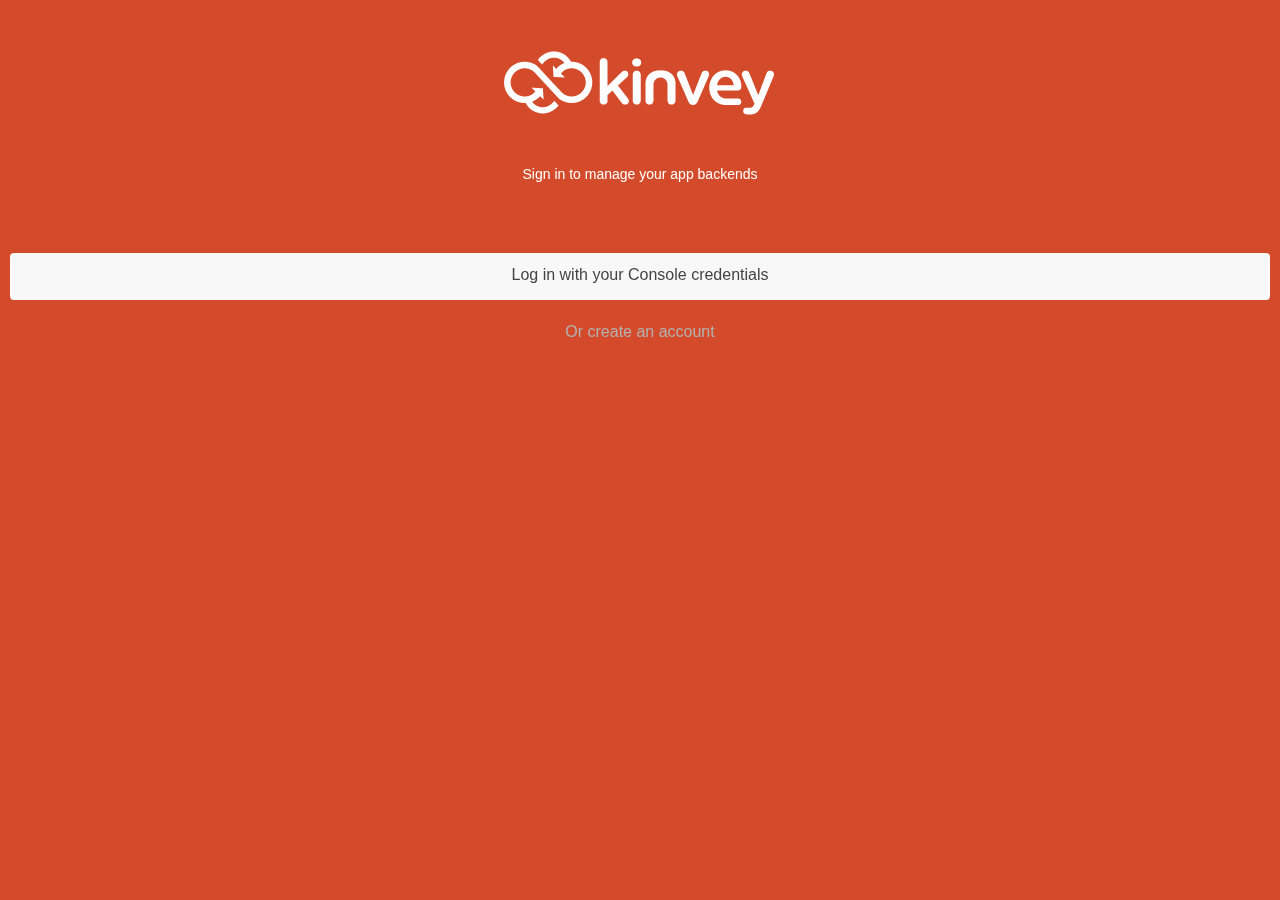
==== commit 93563dd2: "Changes" ====
--- a/www/index.html
+++ b/www/index.html
@@ -5,15 +5,12 @@
     <meta name="viewport" content="initial-scale=1, maximum-scale=1, user-scalable=no, width=device-width">
     <title></title>
 
-    <link href="lib/ionic/css/ionic.css" rel="stylesheet">
     <script src="lib/ionic/js/ionic.bundle.js"></script>
 
     <!-- cordova script (this will be a 404 during development) -->
     <script src="cordova.js"></script>
 
-    <!-- IF using Sass (run gulp sass first), then uncomment below and remove the CSS includes above
     <link href="css/ionic.app.css" rel="stylesheet">
-    -->
 
     <style type="text/css">
       .platform-ios .manual-ios-statusbar-padding{
@@ -27,6 +24,7 @@
       }
     </style>
 
+    <script src="lib/ngstorage/ngStorage.min.js"></script>
     <script src="js/kinvey-angular-sdk.js"></script>
     <script src="js/app.js"></script>
     <script src="js/controllers.js"></script>
--- a/www/css/ionic.app.css
+++ b/www/css/ionic.app.css
@@ -0,0 +1,9755 @@
+@charset "UTF-8";
+/*
+To customize the look and feel of Ionic, you can override the variables
+in ionic's _variables.scss file.
+
+For example, you might change some of the default colors:
+
+$light:                           #fff !default;
+$stable:                          #f8f8f8 !default;
+$positive:                        #387ef5 !default;
+$calm:                            #11c1f3 !default;
+$balanced:                        #33cd5f !default;
+$energized:                       #ffc900 !default;
+$assertive:                       #ef473a !default;
+$royal:                           #886aea !default;
+$dark:                            #444 !default;
+*/
+/*!
+  Ionicons, v2.0.1
+  Created by Ben Sperry for the Ionic Framework, http://ionicons.com/
+  https://twitter.com/benjsperry  https://twitter.com/ionicframework
+  MIT License: https://github.com/driftyco/ionicons
+
+  Android-style icons originally built by Google’s
+  Material Design Icons: https://github.com/google/material-design-icons
+  used under CC BY http://creativecommons.org/licenses/by/4.0/
+  Modified icons to fit ionicon’s grid from original.
+*/
+@font-face {
+  font-family: "Ionicons";
+  src: url("../lib/ionic/fonts/ionicons.eot?v=2.0.1");
+  src: url("../lib/ionic/fonts/ionicons.eot?v=2.0.1#iefix") format("embedded-opentype"), url("../lib/ionic/fonts/ionicons.ttf?v=2.0.1") format("truetype"), url("../lib/ionic/fonts/ionicons.woff?v=2.0.1") format("woff"), url("../lib/ionic/fonts/ionicons.woff") format("woff"), url("../lib/ionic/fonts/ionicons.svg?v=2.0.1#Ionicons") format("svg");
+  font-weight: normal;
+  font-style: normal; }
+
+.ion, .ionicons,
+.ion-alert:before,
+.ion-alert-circled:before,
+.ion-android-add:before,
+.ion-android-add-circle:before,
+.ion-android-alarm-clock:before,
+.ion-android-alert:before,
+.ion-android-apps:before,
+.ion-android-archive:before,
+.ion-android-arrow-back:before,
+.ion-android-arrow-down:before,
+.ion-android-arrow-dropdown:before,
+.ion-android-arrow-dropdown-circle:before,
+.ion-android-arrow-dropleft:before,
+.ion-android-arrow-dropleft-circle:before,
+.ion-android-arrow-dropright:before,
+.ion-android-arrow-dropright-circle:before,
+.ion-android-arrow-dropup:before,
+.ion-android-arrow-dropup-circle:before,
+.ion-android-arrow-forward:before,
+.ion-android-arrow-up:before,
+.ion-android-attach:before,
+.ion-android-bar:before,
+.ion-android-bicycle:before,
+.ion-android-boat:before,
+.ion-android-bookmark:before,
+.ion-android-bulb:before,
+.ion-android-bus:before,
+.ion-android-calendar:before,
+.ion-android-call:before,
+.ion-android-camera:before,
+.ion-android-cancel:before,
+.ion-android-car:before,
+.ion-android-cart:before,
+.ion-android-chat:before,
+.ion-android-checkbox:before,
+.ion-android-checkbox-blank:before,
+.ion-android-checkbox-outline:before,
+.ion-android-checkbox-outline-blank:before,
+.ion-android-checkmark-circle:before,
+.ion-android-clipboard:before,
+.ion-android-close:before,
+.ion-android-cloud:before,
+.ion-android-cloud-circle:before,
+.ion-android-cloud-done:before,
+.ion-android-cloud-outline:before,
+.ion-android-color-palette:before,
+.ion-android-compass:before,
+.ion-android-contact:before,
+.ion-android-contacts:before,
+.ion-android-contract:before,
+.ion-android-create:before,
+.ion-android-delete:before,
+.ion-android-desktop:before,
+.ion-android-document:before,
+.ion-android-done:before,
+.ion-android-done-all:before,
+.ion-android-download:before,
+.ion-android-drafts:before,
+.ion-android-exit:before,
+.ion-android-expand:before,
+.ion-android-favorite:before,
+.ion-android-favorite-outline:before,
+.ion-android-film:before,
+.ion-android-folder:before,
+.ion-android-folder-open:before,
+.ion-android-funnel:before,
+.ion-android-globe:before,
+.ion-android-hand:before,
+.ion-android-hangout:before,
+.ion-android-happy:before,
+.ion-android-home:before,
+.ion-android-image:before,
+.ion-android-laptop:before,
+.ion-android-list:before,
+.ion-android-locate:before,
+.ion-android-lock:before,
+.ion-android-mail:before,
+.ion-android-map:before,
+.ion-android-menu:before,
+.ion-android-microphone:before,
+.ion-android-microphone-off:before,
+.ion-android-more-horizontal:before,
+.ion-android-more-vertical:before,
+.ion-android-navigate:before,
+.ion-android-notifications:before,
+.ion-android-notifications-none:before,
+.ion-android-notifications-off:before,
+.ion-android-open:before,
+.ion-android-options:before,
+.ion-android-people:before,
+.ion-android-person:before,
+.ion-android-person-add:before,
+.ion-android-phone-landscape:before,
+.ion-android-phone-portrait:before,
+.ion-android-pin:before,
+.ion-android-plane:before,
+.ion-android-playstore:before,
+.ion-android-print:before,
+.ion-android-radio-button-off:before,
+.ion-android-radio-button-on:before,
+.ion-android-refresh:before,
+.ion-android-remove:before,
+.ion-android-remove-circle:before,
+.ion-android-restaurant:before,
+.ion-android-sad:before,
+.ion-android-search:before,
+.ion-android-send:before,
+.ion-android-settings:before,
+.ion-android-share:before,
+.ion-android-share-alt:before,
+.ion-android-star:before,
+.ion-android-star-half:before,
+.ion-android-star-outline:before,
+.ion-android-stopwatch:before,
+.ion-android-subway:before,
+.ion-android-sunny:before,
+.ion-android-sync:before,
+.ion-android-textsms:before,
+.ion-android-time:before,
+.ion-android-train:before,
+.ion-android-unlock:before,
+.ion-android-upload:before,
+.ion-android-volume-down:before,
+.ion-android-volume-mute:before,
+.ion-android-volume-off:before,
+.ion-android-volume-up:before,
+.ion-android-walk:before,
+.ion-android-warning:before,
+.ion-android-watch:before,
+.ion-android-wifi:before,
+.ion-aperture:before,
+.ion-archive:before,
+.ion-arrow-down-a:before,
+.ion-arrow-down-b:before,
+.ion-arrow-down-c:before,
+.ion-arrow-expand:before,
+.ion-arrow-graph-down-left:before,
+.ion-arrow-graph-down-right:before,
+.ion-arrow-graph-up-left:before,
+.ion-arrow-graph-up-right:before,
+.ion-arrow-left-a:before,
+.ion-arrow-left-b:before,
+.ion-arrow-left-c:before,
+.ion-arrow-move:before,
+.ion-arrow-resize:before,
+.ion-arrow-return-left:before,
+.ion-arrow-return-right:before,
+.ion-arrow-right-a:before,
+.ion-arrow-right-b:before,
+.ion-arrow-right-c:before,
+.ion-arrow-shrink:before,
+.ion-arrow-swap:before,
+.ion-arrow-up-a:before,
+.ion-arrow-up-b:before,
+.ion-arrow-up-c:before,
+.ion-asterisk:before,
+.ion-at:before,
+.ion-backspace:before,
+.ion-backspace-outline:before,
+.ion-bag:before,
+.ion-battery-charging:before,
+.ion-battery-empty:before,
+.ion-battery-full:before,
+.ion-battery-half:before,
+.ion-battery-low:before,
+.ion-beaker:before,
+.ion-beer:before,
+.ion-bluetooth:before,
+.ion-bonfire:before,
+.ion-bookmark:before,
+.ion-bowtie:before,
+.ion-briefcase:before,
+.ion-bug:before,
+.ion-calculator:before,
+.ion-calendar:before,
+.ion-camera:before,
+.ion-card:before,
+.ion-cash:before,
+.ion-chatbox:before,
+.ion-chatbox-working:before,
+.ion-chatboxes:before,
+.ion-chatbubble:before,
+.ion-chatbubble-working:before,
+.ion-chatbubbles:before,
+.ion-checkmark:before,
+.ion-checkmark-circled:before,
+.ion-checkmark-round:before,
+.ion-chevron-down:before,
+.ion-chevron-left:before,
+.ion-chevron-right:before,
+.ion-chevron-up:before,
+.ion-clipboard:before,
+.ion-clock:before,
+.ion-close:before,
+.ion-close-circled:before,
+.ion-close-round:before,
+.ion-closed-captioning:before,
+.ion-cloud:before,
+.ion-code:before,
+.ion-code-download:before,
+.ion-code-working:before,
+.ion-coffee:before,
+.ion-compass:before,
+.ion-compose:before,
+.ion-connection-bars:before,
+.ion-contrast:before,
+.ion-crop:before,
+.ion-cube:before,
+.ion-disc:before,
+.ion-document:before,
+.ion-document-text:before,
+.ion-drag:before,
+.ion-earth:before,
+.ion-easel:before,
+.ion-edit:before,
+.ion-egg:before,
+.ion-eject:before,
+.ion-email:before,
+.ion-email-unread:before,
+.ion-erlenmeyer-flask:before,
+.ion-erlenmeyer-flask-bubbles:before,
+.ion-eye:before,
+.ion-eye-disabled:before,
+.ion-female:before,
+.ion-filing:before,
+.ion-film-marker:before,
+.ion-fireball:before,
+.ion-flag:before,
+.ion-flame:before,
+.ion-flash:before,
+.ion-flash-off:before,
+.ion-folder:before,
+.ion-fork:before,
+.ion-fork-repo:before,
+.ion-forward:before,
+.ion-funnel:before,
+.ion-gear-a:before,
+.ion-gear-b:before,
+.ion-grid:before,
+.ion-hammer:before,
+.ion-happy:before,
+.ion-happy-outline:before,
+.ion-headphone:before,
+.ion-heart:before,
+.ion-heart-broken:before,
+.ion-help:before,
+.ion-help-buoy:before,
+.ion-help-circled:before,
+.ion-home:before,
+.ion-icecream:before,
+.ion-image:before,
+.ion-images:before,
+.ion-information:before,
+.ion-information-circled:before,
+.ion-ionic:before,
+.ion-ios-alarm:before,
+.ion-ios-alarm-outline:before,
+.ion-ios-albums:before,
+.ion-ios-albums-outline:before,
+.ion-ios-americanfootball:before,
+.ion-ios-americanfootball-outline:before,
+.ion-ios-analytics:before,
+.ion-ios-analytics-outline:before,
+.ion-ios-arrow-back:before,
+.ion-ios-arrow-down:before,
+.ion-ios-arrow-forward:before,
+.ion-ios-arrow-left:before,
+.ion-ios-arrow-right:before,
+.ion-ios-arrow-thin-down:before,
+.ion-ios-arrow-thin-left:before,
+.ion-ios-arrow-thin-right:before,
+.ion-ios-arrow-thin-up:before,
+.ion-ios-arrow-up:before,
+.ion-ios-at:before,
+.ion-ios-at-outline:before,
+.ion-ios-barcode:before,
+.ion-ios-barcode-outline:before,
+.ion-ios-baseball:before,
+.ion-ios-baseball-outline:before,
+.ion-ios-basketball:before,
+.ion-ios-basketball-outline:before,
+.ion-ios-bell:before,
+.ion-ios-bell-outline:before,
+.ion-ios-body:before,
+.ion-ios-body-outline:before,
+.ion-ios-bolt:before,
+.ion-ios-bolt-outline:before,
+.ion-ios-book:before,
+.ion-ios-book-outline:before,
+.ion-ios-bookmarks:before,
+.ion-ios-bookmarks-outline:before,
+.ion-ios-box:before,
+.ion-ios-box-outline:before,
+.ion-ios-briefcase:before,
+.ion-ios-briefcase-outline:before,
+.ion-ios-browsers:before,
+.ion-ios-browsers-outline:before,
+.ion-ios-calculator:before,
+.ion-ios-calculator-outline:before,
+.ion-ios-calendar:before,
+.ion-ios-calendar-outline:before,
+.ion-ios-camera:before,
+.ion-ios-camera-outline:before,
+.ion-ios-cart:before,
+.ion-ios-cart-outline:before,
+.ion-ios-chatboxes:before,
+.ion-ios-chatboxes-outline:before,
+.ion-ios-chatbubble:before,
+.ion-ios-chatbubble-outline:before,
+.ion-ios-checkmark:before,
+.ion-ios-checkmark-empty:before,
+.ion-ios-checkmark-outline:before,
+.ion-ios-circle-filled:before,
+.ion-ios-circle-outline:before,
+.ion-ios-clock:before,
+.ion-ios-clock-outline:before,
+.ion-ios-close:before,
+.ion-ios-close-empty:before,
+.ion-ios-close-outline:before,
+.ion-ios-cloud:before,
+.ion-ios-cloud-download:before,
+.ion-ios-cloud-download-outline:before,
+.ion-ios-cloud-outline:before,
+.ion-ios-cloud-upload:before,
+.ion-ios-cloud-upload-outline:before,
+.ion-ios-cloudy:before,
+.ion-ios-cloudy-night:before,
+.ion-ios-cloudy-night-outline:before,
+.ion-ios-cloudy-outline:before,
+.ion-ios-cog:before,
+.ion-ios-cog-outline:before,
+.ion-ios-color-filter:before,
+.ion-ios-color-filter-outline:before,
+.ion-ios-color-wand:before,
+.ion-ios-color-wand-outline:before,
+.ion-ios-compose:before,
+.ion-ios-compose-outline:before,
+.ion-ios-contact:before,
+.ion-ios-contact-outline:before,
+.ion-ios-copy:before,
+.ion-ios-copy-outline:before,
+.ion-ios-crop:before,
+.ion-ios-crop-strong:before,
+.ion-ios-download:before,
+.ion-ios-download-outline:before,
+.ion-ios-drag:before,
+.ion-ios-email:before,
+.ion-ios-email-outline:before,
+.ion-ios-eye:before,
+.ion-ios-eye-outline:before,
+.ion-ios-fastforward:before,
+.ion-ios-fastforward-outline:before,
+.ion-ios-filing:before,
+.ion-ios-filing-outline:before,
+.ion-ios-film:before,
+.ion-ios-film-outline:before,
+.ion-ios-flag:before,
+.ion-ios-flag-outline:before,
+.ion-ios-flame:before,
+.ion-ios-flame-outline:before,
+.ion-ios-flask:before,
+.ion-ios-flask-outline:before,
+.ion-ios-flower:before,
+.ion-ios-flower-outline:before,
+.ion-ios-folder:before,
+.ion-ios-folder-outline:before,
+.ion-ios-football:before,
+.ion-ios-football-outline:before,
+.ion-ios-game-controller-a:before,
+.ion-ios-game-controller-a-outline:before,
+.ion-ios-game-controller-b:before,
+.ion-ios-game-controller-b-outline:before,
+.ion-ios-gear:before,
+.ion-ios-gear-outline:before,
+.ion-ios-glasses:before,
+.ion-ios-glasses-outline:before,
+.ion-ios-grid-view:before,
+.ion-ios-grid-view-outline:before,
+.ion-ios-heart:before,
+.ion-ios-heart-outline:before,
+.ion-ios-help:before,
+.ion-ios-help-empty:before,
+.ion-ios-help-outline:before,
+.ion-ios-home:before,
+.ion-ios-home-outline:before,
+.ion-ios-infinite:before,
+.ion-ios-infinite-outline:before,
+.ion-ios-information:before,
+.ion-ios-information-empty:before,
+.ion-ios-information-outline:before,
+.ion-ios-ionic-outline:before,
+.ion-ios-keypad:before,
+.ion-ios-keypad-outline:before,
+.ion-ios-lightbulb:before,
+.ion-ios-lightbulb-outline:before,
+.ion-ios-list:before,
+.ion-ios-list-outline:before,
+.ion-ios-location:before,
+.ion-ios-location-outline:before,
+.ion-ios-locked:before,
+.ion-ios-locked-outline:before,
+.ion-ios-loop:before,
+.ion-ios-loop-strong:before,
+.ion-ios-medical:before,
+.ion-ios-medical-outline:before,
+.ion-ios-medkit:before,
+.ion-ios-medkit-outline:before,
+.ion-ios-mic:before,
+.ion-ios-mic-off:before,
+.ion-ios-mic-outline:before,
+.ion-ios-minus:before,
+.ion-ios-minus-empty:before,
+.ion-ios-minus-outline:before,
+.ion-ios-monitor:before,
+.ion-ios-monitor-outline:before,
+.ion-ios-moon:before,
+.ion-ios-moon-outline:before,
+.ion-ios-more:before,
+.ion-ios-more-outline:before,
+.ion-ios-musical-note:before,
+.ion-ios-musical-notes:before,
+.ion-ios-navigate:before,
+.ion-ios-navigate-outline:before,
+.ion-ios-nutrition:before,
+.ion-ios-nutrition-outline:before,
+.ion-ios-paper:before,
+.ion-ios-paper-outline:before,
+.ion-ios-paperplane:before,
+.ion-ios-paperplane-outline:before,
+.ion-ios-partlysunny:before,
+.ion-ios-partlysunny-outline:before,
+.ion-ios-pause:before,
+.ion-ios-pause-outline:before,
+.ion-ios-paw:before,
+.ion-ios-paw-outline:before,
+.ion-ios-people:before,
+.ion-ios-people-outline:before,
+.ion-ios-person:before,
+.ion-ios-person-outline:before,
+.ion-ios-personadd:before,
+.ion-ios-personadd-outline:before,
+.ion-ios-photos:before,
+.ion-ios-photos-outline:before,
+.ion-ios-pie:before,
+.ion-ios-pie-outline:before,
+.ion-ios-pint:before,
+.ion-ios-pint-outline:before,
+.ion-ios-play:before,
+.ion-ios-play-outline:before,
+.ion-ios-plus:before,
+.ion-ios-plus-empty:before,
+.ion-ios-plus-outline:before,
+.ion-ios-pricetag:before,
+.ion-ios-pricetag-outline:before,
+.ion-ios-pricetags:before,
+.ion-ios-pricetags-outline:before,
+.ion-ios-printer:before,
+.ion-ios-printer-outline:before,
+.ion-ios-pulse:before,
+.ion-ios-pulse-strong:before,
+.ion-ios-rainy:before,
+.ion-ios-rainy-outline:before,
+.ion-ios-recording:before,
+.ion-ios-recording-outline:before,
+.ion-ios-redo:before,
+.ion-ios-redo-outline:before,
+.ion-ios-refresh:before,
+.ion-ios-refresh-empty:before,
+.ion-ios-refresh-outline:before,
+.ion-ios-reload:before,
+.ion-ios-reverse-camera:before,
+.ion-ios-reverse-camera-outline:before,
+.ion-ios-rewind:before,
+.ion-ios-rewind-outline:before,
+.ion-ios-rose:before,
+.ion-ios-rose-outline:before,
+.ion-ios-search:before,
+.ion-ios-search-strong:before,
+.ion-ios-settings:before,
+.ion-ios-settings-strong:before,
+.ion-ios-shuffle:before,
+.ion-ios-shuffle-strong:before,
+.ion-ios-skipbackward:before,
+.ion-ios-skipbackward-outline:before,
+.ion-ios-skipforward:before,
+.ion-ios-skipforward-outline:before,
+.ion-ios-snowy:before,
+.ion-ios-speedometer:before,
+.ion-ios-speedometer-outline:before,
+.ion-ios-star:before,
+.ion-ios-star-half:before,
+.ion-ios-star-outline:before,
+.ion-ios-stopwatch:before,
+.ion-ios-stopwatch-outline:before,
+.ion-ios-sunny:before,
+.ion-ios-sunny-outline:before,
+.ion-ios-telephone:before,
+.ion-ios-telephone-outline:before,
+.ion-ios-tennisball:before,
+.ion-ios-tennisball-outline:before,
+.ion-ios-thunderstorm:before,
+.ion-ios-thunderstorm-outline:before,
+.ion-ios-time:before,
+.ion-ios-time-outline:before,
+.ion-ios-timer:before,
+.ion-ios-timer-outline:before,
+.ion-ios-toggle:before,
+.ion-ios-toggle-outline:before,
+.ion-ios-trash:before,
+.ion-ios-trash-outline:before,
+.ion-ios-undo:before,
+.ion-ios-undo-outline:before,
+.ion-ios-unlocked:before,
+.ion-ios-unlocked-outline:before,
+.ion-ios-upload:before,
+.ion-ios-upload-outline:before,
+.ion-ios-videocam:before,
+.ion-ios-videocam-outline:before,
+.ion-ios-volume-high:before,
+.ion-ios-volume-low:before,
+.ion-ios-wineglass:before,
+.ion-ios-wineglass-outline:before,
+.ion-ios-world:before,
+.ion-ios-world-outline:before,
+.ion-ipad:before,
+.ion-iphone:before,
+.ion-ipod:before,
+.ion-jet:before,
+.ion-key:before,
+.ion-knife:before,
+.ion-laptop:before,
+.ion-leaf:before,
+.ion-levels:before,
+.ion-lightbulb:before,
+.ion-link:before,
+.ion-load-a:before,
+.ion-load-b:before,
+.ion-load-c:before,
+.ion-load-d:before,
+.ion-location:before,
+.ion-lock-combination:before,
+.ion-locked:before,
+.ion-log-in:before,
+.ion-log-out:before,
+.ion-loop:before,
+.ion-magnet:before,
+.ion-male:before,
+.ion-man:before,
+.ion-map:before,
+.ion-medkit:before,
+.ion-merge:before,
+.ion-mic-a:before,
+.ion-mic-b:before,
+.ion-mic-c:before,
+.ion-minus:before,
+.ion-minus-circled:before,
+.ion-minus-round:before,
+.ion-model-s:before,
+.ion-monitor:before,
+.ion-more:before,
+.ion-mouse:before,
+.ion-music-note:before,
+.ion-navicon:before,
+.ion-navicon-round:before,
+.ion-navigate:before,
+.ion-network:before,
+.ion-no-smoking:before,
+.ion-nuclear:before,
+.ion-outlet:before,
+.ion-paintbrush:before,
+.ion-paintbucket:before,
+.ion-paper-airplane:before,
+.ion-paperclip:before,
+.ion-pause:before,
+.ion-person:before,
+.ion-person-add:before,
+.ion-person-stalker:before,
+.ion-pie-graph:before,
+.ion-pin:before,
+.ion-pinpoint:before,
+.ion-pizza:before,
+.ion-plane:before,
+.ion-planet:before,
+.ion-play:before,
+.ion-playstation:before,
+.ion-plus:before,
+.ion-plus-circled:before,
+.ion-plus-round:before,
+.ion-podium:before,
+.ion-pound:before,
+.ion-power:before,
+.ion-pricetag:before,
+.ion-pricetags:before,
+.ion-printer:before,
+.ion-pull-request:before,
+.ion-qr-scanner:before,
+.ion-quote:before,
+.ion-radio-waves:before,
+.ion-record:before,
+.ion-refresh:before,
+.ion-reply:before,
+.ion-reply-all:before,
+.ion-ribbon-a:before,
+.ion-ribbon-b:before,
+.ion-sad:before,
+.ion-sad-outline:before,
+.ion-scissors:before,
+.ion-search:before,
+.ion-settings:before,
+.ion-share:before,
+.ion-shuffle:before,
+.ion-skip-backward:before,
+.ion-skip-forward:before,
+.ion-social-android:before,
+.ion-social-android-outline:before,
+.ion-social-angular:before,
+.ion-social-angular-outline:before,
+.ion-social-apple:before,
+.ion-social-apple-outline:before,
+.ion-social-bitcoin:before,
+.ion-social-bitcoin-outline:before,
+.ion-social-buffer:before,
+.ion-social-buffer-outline:before,
+.ion-social-chrome:before,
+.ion-social-chrome-outline:before,
+.ion-social-codepen:before,
+.ion-social-codepen-outline:before,
+.ion-social-css3:before,
+.ion-social-css3-outline:before,
+.ion-social-designernews:before,
+.ion-social-designernews-outline:before,
+.ion-social-dribbble:before,
+.ion-social-dribbble-outline:before,
+.ion-social-dropbox:before,
+.ion-social-dropbox-outline:before,
+.ion-social-euro:before,
+.ion-social-euro-outline:before,
+.ion-social-facebook:before,
+.ion-social-facebook-outline:before,
+.ion-social-foursquare:before,
+.ion-social-foursquare-outline:before,
+.ion-social-freebsd-devil:before,
+.ion-social-github:before,
+.ion-social-github-outline:before,
+.ion-social-google:before,
+.ion-social-google-outline:before,
+.ion-social-googleplus:before,
+.ion-social-googleplus-outline:before,
+.ion-social-hackernews:before,
+.ion-social-hackernews-outline:before,
+.ion-social-html5:before,
+.ion-social-html5-outline:before,
+.ion-social-instagram:before,
+.ion-social-instagram-outline:before,
+.ion-social-javascript:before,
+.ion-social-javascript-outline:before,
+.ion-social-linkedin:before,
+.ion-social-linkedin-outline:before,
+.ion-social-markdown:before,
+.ion-social-nodejs:before,
+.ion-social-octocat:before,
+.ion-social-pinterest:before,
+.ion-social-pinterest-outline:before,
+.ion-social-python:before,
+.ion-social-reddit:before,
+.ion-social-reddit-outline:before,
+.ion-social-rss:before,
+.ion-social-rss-outline:before,
+.ion-social-sass:before,
+.ion-social-skype:before,
+.ion-social-skype-outline:before,
+.ion-social-snapchat:before,
+.ion-social-snapchat-outline:before,
+.ion-social-tumblr:before,
+.ion-social-tumblr-outline:before,
+.ion-social-tux:before,
+.ion-social-twitch:before,
+.ion-social-twitch-outline:before,
+.ion-social-twitter:before,
+.ion-social-twitter-outline:before,
+.ion-social-usd:before,
+.ion-social-usd-outline:before,
+.ion-social-vimeo:before,
+.ion-social-vimeo-outline:before,
+.ion-social-whatsapp:before,
+.ion-social-whatsapp-outline:before,
+.ion-social-windows:before,
+.ion-social-windows-outline:before,
+.ion-social-wordpress:before,
+.ion-social-wordpress-outline:before,
+.ion-social-yahoo:before,
+.ion-social-yahoo-outline:before,
+.ion-social-yen:before,
+.ion-social-yen-outline:before,
+.ion-social-youtube:before,
+.ion-social-youtube-outline:before,
+.ion-soup-can:before,
+.ion-soup-can-outline:before,
+.ion-speakerphone:before,
+.ion-speedometer:before,
+.ion-spoon:before,
+.ion-star:before,
+.ion-stats-bars:before,
+.ion-steam:before,
+.ion-stop:before,
+.ion-thermometer:before,
+.ion-thumbsdown:before,
+.ion-thumbsup:before,
+.ion-toggle:before,
+.ion-toggle-filled:before,
+.ion-transgender:before,
+.ion-trash-a:before,
+.ion-trash-b:before,
+.ion-trophy:before,
+.ion-tshirt:before,
+.ion-tshirt-outline:before,
+.ion-umbrella:before,
+.ion-university:before,
+.ion-unlocked:before,
+.ion-upload:before,
+.ion-usb:before,
+.ion-videocamera:before,
+.ion-volume-high:before,
+.ion-volume-low:before,
+.ion-volume-medium:before,
+.ion-volume-mute:before,
+.ion-wand:before,
+.ion-waterdrop:before,
+.ion-wifi:before,
+.ion-wineglass:before,
+.ion-woman:before,
+.ion-wrench:before,
+.ion-xbox:before {
+  display: inline-block;
+  font-family: "Ionicons";
+  speak: none;
+  font-style: normal;
+  font-weight: normal;
+  font-variant: normal;
+  text-transform: none;
+  text-rendering: auto;
+  line-height: 1;
+  -webkit-font-smoothing: antialiased;
+  -moz-osx-font-smoothing: grayscale; }
+
+.ion-alert:before {
+  content: ""; }
+
+.ion-alert-circled:before {
+  content: ""; }
+
+.ion-android-add:before {
+  content: ""; }
+
+.ion-android-add-circle:before {
+  content: ""; }
+
+.ion-android-alarm-clock:before {
+  content: ""; }
+
+.ion-android-alert:before {
+  content: ""; }
+
+.ion-android-apps:before {
+  content: ""; }
+
+.ion-android-archive:before {
+  content: ""; }
+
+.ion-android-arrow-back:before {
+  content: ""; }
+
+.ion-android-arrow-down:before {
+  content: ""; }
+
+.ion-android-arrow-dropdown:before {
+  content: ""; }
+
+.ion-android-arrow-dropdown-circle:before {
+  content: ""; }
+
+.ion-android-arrow-dropleft:before {
+  content: ""; }
+
+.ion-android-arrow-dropleft-circle:before {
+  content: ""; }
+
+.ion-android-arrow-dropright:before {
+  content: ""; }
+
+.ion-android-arrow-dropright-circle:before {
+  content: ""; }
+
+.ion-android-arrow-dropup:before {
+  content: ""; }
+
+.ion-android-arrow-dropup-circle:before {
+  content: ""; }
+
+.ion-android-arrow-forward:before {
+  content: ""; }
+
+.ion-android-arrow-up:before {
+  content: ""; }
+
+.ion-android-attach:before {
+  content: ""; }
+
+.ion-android-bar:before {
+  content: ""; }
+
+.ion-android-bicycle:before {
+  content: ""; }
+
+.ion-android-boat:before {
+  content: ""; }
+
+.ion-android-bookmark:before {
+  content: ""; }
+
+.ion-android-bulb:before {
+  content: ""; }
+
+.ion-android-bus:before {
+  content: ""; }
+
+.ion-android-calendar:before {
+  content: ""; }
+
+.ion-android-call:before {
+  content: ""; }
+
+.ion-android-camera:before {
+  content: ""; }
+
+.ion-android-cancel:before {
+  content: ""; }
+
+.ion-android-car:before {
+  content: ""; }
+
+.ion-android-cart:before {
+  content: ""; }
+
+.ion-android-chat:before {
+  content: ""; }
+
+.ion-android-checkbox:before {
+  content: ""; }
+
+.ion-android-checkbox-blank:before {
+  content: ""; }
+
+.ion-android-checkbox-outline:before {
+  content: ""; }
+
+.ion-android-checkbox-outline-blank:before {
+  content: ""; }
+
+.ion-android-checkmark-circle:before {
+  content: ""; }
+
+.ion-android-clipboard:before {
+  content: ""; }
+
+.ion-android-close:before {
+  content: ""; }
+
+.ion-android-cloud:before {
+  content: ""; }
+
+.ion-android-cloud-circle:before {
+  content: ""; }
+
+.ion-android-cloud-done:before {
+  content: ""; }
+
+.ion-android-cloud-outline:before {
+  content: ""; }
+
+.ion-android-color-palette:before {
+  content: ""; }
+
+.ion-android-compass:before {
+  content: ""; }
+
+.ion-android-contact:before {
+  content: ""; }
+
+.ion-android-contacts:before {
+  content: ""; }
+
+.ion-android-contract:before {
+  content: ""; }
+
+.ion-android-create:before {
+  content: ""; }
+
+.ion-android-delete:before {
+  content: ""; }
+
+.ion-android-desktop:before {
+  content: ""; }
+
+.ion-android-document:before {
+  content: ""; }
+
+.ion-android-done:before {
+  content: ""; }
+
+.ion-android-done-all:before {
+  content: ""; }
+
+.ion-android-download:before {
+  content: ""; }
+
+.ion-android-drafts:before {
+  content: ""; }
+
+.ion-android-exit:before {
+  content: ""; }
+
+.ion-android-expand:before {
+  content: ""; }
+
+.ion-android-favorite:before {
+  content: ""; }
+
+.ion-android-favorite-outline:before {
+  content: ""; }
+
+.ion-android-film:before {
+  content: ""; }
+
+.ion-android-folder:before {
+  content: ""; }
+
+.ion-android-folder-open:before {
+  content: ""; }
+
+.ion-android-funnel:before {
+  content: ""; }
+
+.ion-android-globe:before {
+  content: ""; }
+
+.ion-android-hand:before {
+  content: ""; }
+
+.ion-android-hangout:before {
+  content: ""; }
+
+.ion-android-happy:before {
+  content: ""; }
+
+.ion-android-home:before {
+  content: ""; }
+
+.ion-android-image:before {
+  content: ""; }
+
+.ion-android-laptop:before {
+  content: ""; }
+
+.ion-android-list:before {
+  content: ""; }
+
+.ion-android-locate:before {
+  content: ""; }
+
+.ion-android-lock:before {
+  content: ""; }
+
+.ion-android-mail:before {
+  content: ""; }
+
+.ion-android-map:before {
+  content: ""; }
+
+.ion-android-menu:before {
+  content: ""; }
+
+.ion-android-microphone:before {
+  content: ""; }
+
+.ion-android-microphone-off:before {
+  content: ""; }
+
+.ion-android-more-horizontal:before {
+  content: ""; }
+
+.ion-android-more-vertical:before {
+  content: ""; }
+
+.ion-android-navigate:before {
+  content: ""; }
+
+.ion-android-notifications:before {
+  content: ""; }
+
+.ion-android-notifications-none:before {
+  content: ""; }
+
+.ion-android-notifications-off:before {
+  content: ""; }
+
+.ion-android-open:before {
+  content: ""; }
+
+.ion-android-options:before {
+  content: ""; }
+
+.ion-android-people:before {
+  content: ""; }
+
+.ion-android-person:before {
+  content: ""; }
+
+.ion-android-person-add:before {
+  content: ""; }
+
+.ion-android-phone-landscape:before {
+  content: ""; }
+
+.ion-android-phone-portrait:before {
+  content: ""; }
+
+.ion-android-pin:before {
+  content: ""; }
+
+.ion-android-plane:before {
+  content: ""; }
+
+.ion-android-playstore:before {
+  content: ""; }
+
+.ion-android-print:before {
+  content: ""; }
+
+.ion-android-radio-button-off:before {
+  content: ""; }
+
+.ion-android-radio-button-on:before {
+  content: ""; }
+
+.ion-android-refresh:before {
+  content: ""; }
+
+.ion-android-remove:before {
+  content: ""; }
+
+.ion-android-remove-circle:before {
+  content: ""; }
+
+.ion-android-restaurant:before {
+  content: ""; }
+
+.ion-android-sad:before {
+  content: ""; }
+
+.ion-android-search:before {
+  content: ""; }
+
+.ion-android-send:before {
+  content: ""; }
+
+.ion-android-settings:before {
+  content: ""; }
+
+.ion-android-share:before {
+  content: ""; }
+
+.ion-android-share-alt:before {
+  content: ""; }
+
+.ion-android-star:before {
+  content: ""; }
+
+.ion-android-star-half:before {
+  content: ""; }
+
+.ion-android-star-outline:before {
+  content: ""; }
+
+.ion-android-stopwatch:before {
+  content: ""; }
+
+.ion-android-subway:before {
+  content: ""; }
+
+.ion-android-sunny:before {
+  content: ""; }
+
+.ion-android-sync:before {
+  content: ""; }
+
+.ion-android-textsms:before {
+  content: ""; }
+
+.ion-android-time:before {
+  content: ""; }
+
+.ion-android-train:before {
+  content: ""; }
+
+.ion-android-unlock:before {
+  content: ""; }
+
+.ion-android-upload:before {
+  content: ""; }
+
+.ion-android-volume-down:before {
+  content: ""; }
+
+.ion-android-volume-mute:before {
+  content: ""; }
+
+.ion-android-volume-off:before {
+  content: ""; }
+
+.ion-android-volume-up:before {
+  content: ""; }
+
+.ion-android-walk:before {
+  content: ""; }
+
+.ion-android-warning:before {
+  content: ""; }
+
+.ion-android-watch:before {
+  content: ""; }
+
+.ion-android-wifi:before {
+  content: ""; }
+
+.ion-aperture:before {
+  content: ""; }
+
+.ion-archive:before {
+  content: ""; }
+
+.ion-arrow-down-a:before {
+  content: ""; }
+
+.ion-arrow-down-b:before {
+  content: ""; }
+
+.ion-arrow-down-c:before {
+  content: ""; }
+
+.ion-arrow-expand:before {
+  content: ""; }
+
+.ion-arrow-graph-down-left:before {
+  content: ""; }
+
+.ion-arrow-graph-down-right:before {
+  content: ""; }
+
+.ion-arrow-graph-up-left:before {
+  content: ""; }
+
+.ion-arrow-graph-up-right:before {
+  content: ""; }
+
+.ion-arrow-left-a:before {
+  content: ""; }
+
+.ion-arrow-left-b:before {
+  content: ""; }
+
+.ion-arrow-left-c:before {
+  content: ""; }
+
+.ion-arrow-move:before {
+  content: ""; }
+
+.ion-arrow-resize:before {
+  content: ""; }
+
+.ion-arrow-return-left:before {
+  content: ""; }
+
+.ion-arrow-return-right:before {
+  content: ""; }
+
+.ion-arrow-right-a:before {
+  content: ""; }
+
+.ion-arrow-right-b:before {
+  content: ""; }
+
+.ion-arrow-right-c:before {
+  content: ""; }
+
+.ion-arrow-shrink:before {
+  content: ""; }
+
+.ion-arrow-swap:before {
+  content: ""; }
+
+.ion-arrow-up-a:before {
+  content: ""; }
+
+.ion-arrow-up-b:before {
+  content: ""; }
+
+.ion-arrow-up-c:before {
+  content: ""; }
+
+.ion-asterisk:before {
+  content: ""; }
+
+.ion-at:before {
+  content: ""; }
+
+.ion-backspace:before {
+  content: ""; }
+
+.ion-backspace-outline:before {
+  content: ""; }
+
+.ion-bag:before {
+  content: ""; }
+
+.ion-battery-charging:before {
+  content: ""; }
+
+.ion-battery-empty:before {
+  content: ""; }
+
+.ion-battery-full:before {
+  content: ""; }
+
+.ion-battery-half:before {
+  content: ""; }
+
+.ion-battery-low:before {
+  content: ""; }
+
+.ion-beaker:before {
+  content: ""; }
+
+.ion-beer:before {
+  content: ""; }
+
+.ion-bluetooth:before {
+  content: ""; }
+
+.ion-bonfire:before {
+  content: ""; }
+
+.ion-bookmark:before {
+  content: ""; }
+
+.ion-bowtie:before {
+  content: ""; }
+
+.ion-briefcase:before {
+  content: ""; }
+
+.ion-bug:before {
+  content: ""; }
+
+.ion-calculator:before {
+  content: ""; }
+
+.ion-calendar:before {
+  content: ""; }
+
+.ion-camera:before {
+  content: ""; }
+
+.ion-card:before {
+  content: ""; }
+
+.ion-cash:before {
+  content: ""; }
+
+.ion-chatbox:before {
+  content: ""; }
+
+.ion-chatbox-working:before {
+  content: ""; }
+
+.ion-chatboxes:before {
+  content: ""; }
+
+.ion-chatbubble:before {
+  content: ""; }
+
+.ion-chatbubble-working:before {
+  content: ""; }
+
+.ion-chatbubbles:before {
+  content: ""; }
+
+.ion-checkmark:before {
+  content: ""; }
+
+.ion-checkmark-circled:before {
+  content: ""; }
+
+.ion-checkmark-round:before {
+  content: ""; }
+
+.ion-chevron-down:before {
+  content: ""; }
+
+.ion-chevron-left:before {
+  content: ""; }
+
+.ion-chevron-right:before {
+  content: ""; }
+
+.ion-chevron-up:before {
+  content: ""; }
+
+.ion-clipboard:before {
+  content: ""; }
+
+.ion-clock:before {
+  content: ""; }
+
+.ion-close:before {
+  content: ""; }
+
+.ion-close-circled:before {
+  content: ""; }
+
+.ion-close-round:before {
+  content: ""; }
+
+.ion-closed-captioning:before {
+  content: ""; }
+
+.ion-cloud:before {
+  content: ""; }
+
+.ion-code:before {
+  content: ""; }
+
+.ion-code-download:before {
+  content: ""; }
+
+.ion-code-working:before {
+  content: ""; }
+
+.ion-coffee:before {
+  content: ""; }
+
+.ion-compass:before {
+  content: ""; }
+
+.ion-compose:before {
+  content: ""; }
+
+.ion-connection-bars:before {
+  content: ""; }
+
+.ion-contrast:before {
+  content: ""; }
+
+.ion-crop:before {
+  content: ""; }
+
+.ion-cube:before {
+  content: ""; }
+
+.ion-disc:before {
+  content: ""; }
+
+.ion-document:before {
+  content: ""; }
+
+.ion-document-text:before {
+  content: ""; }
+
+.ion-drag:before {
+  content: ""; }
+
+.ion-earth:before {
+  content: ""; }
+
+.ion-easel:before {
+  content: ""; }
+
+.ion-edit:before {
+  content: ""; }
+
+.ion-egg:before {
+  content: ""; }
+
+.ion-eject:before {
+  content: ""; }
+
+.ion-email:before {
+  content: ""; }
+
+.ion-email-unread:before {
+  content: ""; }
+
+.ion-erlenmeyer-flask:before {
+  content: ""; }
+
+.ion-erlenmeyer-flask-bubbles:before {
+  content: ""; }
+
+.ion-eye:before {
+  content: ""; }
+
+.ion-eye-disabled:before {
+  content: ""; }
+
+.ion-female:before {
+  content: ""; }
+
+.ion-filing:before {
+  content: ""; }
+
+.ion-film-marker:before {
+  content: ""; }
+
+.ion-fireball:before {
+  content: ""; }
+
+.ion-flag:before {
+  content: ""; }
+
+.ion-flame:before {
+  content: ""; }
+
+.ion-flash:before {
+  content: ""; }
+
+.ion-flash-off:before {
+  content: ""; }
+
+.ion-folder:before {
+  content: ""; }
+
+.ion-fork:before {
+  content: ""; }
+
+.ion-fork-repo:before {
+  content: ""; }
+
+.ion-forward:before {
+  content: ""; }
+
+.ion-funnel:before {
+  content: ""; }
+
+.ion-gear-a:before {
+  content: ""; }
+
+.ion-gear-b:before {
+  content: ""; }
+
+.ion-grid:before {
+  content: ""; }
+
+.ion-hammer:before {
+  content: ""; }
+
+.ion-happy:before {
+  content: ""; }
+
+.ion-happy-outline:before {
+  content: ""; }
+
+.ion-headphone:before {
+  content: ""; }
+
+.ion-heart:before {
+  content: ""; }
+
+.ion-heart-broken:before {
+  content: ""; }
+
+.ion-help:before {
+  content: ""; }
+
+.ion-help-buoy:before {
+  content: ""; }
+
+.ion-help-circled:before {
+  content: ""; }
+
+.ion-home:before {
+  content: ""; }
+
+.ion-icecream:before {
+  content: ""; }
+
+.ion-image:before {
+  content: ""; }
+
+.ion-images:before {
+  content: ""; }
+
+.ion-information:before {
+  content: ""; }
+
+.ion-information-circled:before {
+  content: ""; }
+
+.ion-ionic:before {
+  content: ""; }
+
+.ion-ios-alarm:before {
+  content: ""; }
+
+.ion-ios-alarm-outline:before {
+  content: ""; }
+
+.ion-ios-albums:before {
+  content: ""; }
+
+.ion-ios-albums-outline:before {
+  content: ""; }
+
+.ion-ios-americanfootball:before {
+  content: ""; }
+
+.ion-ios-americanfootball-outline:before {
+  content: ""; }
+
+.ion-ios-analytics:before {
+  content: ""; }
+
+.ion-ios-analytics-outline:before {
+  content: ""; }
+
+.ion-ios-arrow-back:before {
+  content: ""; }
+
+.ion-ios-arrow-down:before {
+  content: ""; }
+
+.ion-ios-arrow-forward:before {
+  content: ""; }
+
+.ion-ios-arrow-left:before {
+  content: ""; }
+
+.ion-ios-arrow-right:before {
+  content: ""; }
+
+.ion-ios-arrow-thin-down:before {
+  content: ""; }
+
+.ion-ios-arrow-thin-left:before {
+  content: ""; }
+
+.ion-ios-arrow-thin-right:before {
+  content: ""; }
+
+.ion-ios-arrow-thin-up:before {
+  content: ""; }
+
+.ion-ios-arrow-up:before {
+  content: ""; }
+
+.ion-ios-at:before {
+  content: ""; }
+
+.ion-ios-at-outline:before {
+  content: ""; }
+
+.ion-ios-barcode:before {
+  content: ""; }
+
+.ion-ios-barcode-outline:before {
+  content: ""; }
+
+.ion-ios-baseball:before {
+  content: ""; }
+
+.ion-ios-baseball-outline:before {
+  content: ""; }
+
+.ion-ios-basketball:before {
+  content: ""; }
+
+.ion-ios-basketball-outline:before {
+  content: ""; }
+
+.ion-ios-bell:before {
+  content: ""; }
+
+.ion-ios-bell-outline:before {
+  content: ""; }
+
+.ion-ios-body:before {
+  content: ""; }
+
+.ion-ios-body-outline:before {
+  content: ""; }
+
+.ion-ios-bolt:before {
+  content: ""; }
+
+.ion-ios-bolt-outline:before {
+  content: ""; }
+
+.ion-ios-book:before {
+  content: ""; }
+
+.ion-ios-book-outline:before {
+  content: ""; }
+
+.ion-ios-bookmarks:before {
+  content: ""; }
+
+.ion-ios-bookmarks-outline:before {
+  content: ""; }
+
+.ion-ios-box:before {
+  content: ""; }
+
+.ion-ios-box-outline:before {
+  content: ""; }
+
+.ion-ios-briefcase:before {
+  content: ""; }
+
+.ion-ios-briefcase-outline:before {
+  content: ""; }
+
+.ion-ios-browsers:before {
+  content: ""; }
+
+.ion-ios-browsers-outline:before {
+  content: ""; }
+
+.ion-ios-calculator:before {
+  content: ""; }
+
+.ion-ios-calculator-outline:before {
+  content: ""; }
+
+.ion-ios-calendar:before {
+  content: ""; }
+
+.ion-ios-calendar-outline:before {
+  content: ""; }
+
+.ion-ios-camera:before {
+  content: ""; }
+
+.ion-ios-camera-outline:before {
+  content: ""; }
+
+.ion-ios-cart:before {
+  content: ""; }
+
+.ion-ios-cart-outline:before {
+  content: ""; }
+
+.ion-ios-chatboxes:before {
+  content: ""; }
+
+.ion-ios-chatboxes-outline:before {
+  content: ""; }
+
+.ion-ios-chatbubble:before {
+  content: ""; }
+
+.ion-ios-chatbubble-outline:before {
+  content: ""; }
+
+.ion-ios-checkmark:before {
+  content: ""; }
+
+.ion-ios-checkmark-empty:before {
+  content: ""; }
+
+.ion-ios-checkmark-outline:before {
+  content: ""; }
+
+.ion-ios-circle-filled:before {
+  content: ""; }
+
+.ion-ios-circle-outline:before {
+  content: ""; }
+
+.ion-ios-clock:before {
+  content: ""; }
+
+.ion-ios-clock-outline:before {
+  content: ""; }
+
+.ion-ios-close:before {
+  content: ""; }
+
+.ion-ios-close-empty:before {
+  content: ""; }
+
+.ion-ios-close-outline:before {
+  content: ""; }
+
+.ion-ios-cloud:before {
+  content: ""; }
+
+.ion-ios-cloud-download:before {
+  content: ""; }
+
+.ion-ios-cloud-download-outline:before {
+  content: ""; }
+
+.ion-ios-cloud-outline:before {
+  content: ""; }
+
+.ion-ios-cloud-upload:before {
+  content: ""; }
+
+.ion-ios-cloud-upload-outline:before {
+  content: ""; }
+
+.ion-ios-cloudy:before {
+  content: ""; }
+
+.ion-ios-cloudy-night:before {
+  content: ""; }
+
+.ion-ios-cloudy-night-outline:before {
+  content: ""; }
+
+.ion-ios-cloudy-outline:before {
+  content: ""; }
+
+.ion-ios-cog:before {
+  content: ""; }
+
+.ion-ios-cog-outline:before {
+  content: ""; }
+
+.ion-ios-color-filter:before {
+  content: ""; }
+
+.ion-ios-color-filter-outline:before {
+  content: ""; }
+
+.ion-ios-color-wand:before {
+  content: ""; }
+
+.ion-ios-color-wand-outline:before {
+  content: ""; }
+
+.ion-ios-compose:before {
+  content: ""; }
+
+.ion-ios-compose-outline:before {
+  content: ""; }
+
+.ion-ios-contact:before {
+  content: ""; }
+
+.ion-ios-contact-outline:before {
+  content: ""; }
+
+.ion-ios-copy:before {
+  content: ""; }
+
+.ion-ios-copy-outline:before {
+  content: ""; }
+
+.ion-ios-crop:before {
+  content: ""; }
+
+.ion-ios-crop-strong:before {
+  content: ""; }
+
+.ion-ios-download:before {
+  content: ""; }
+
+.ion-ios-download-outline:before {
+  content: ""; }
+
+.ion-ios-drag:before {
+  content: ""; }
+
+.ion-ios-email:before {
+  content: ""; }
+
+.ion-ios-email-outline:before {
+  content: ""; }
+
+.ion-ios-eye:before {
+  content: ""; }
+
+.ion-ios-eye-outline:before {
+  content: ""; }
+
+.ion-ios-fastforward:before {
+  content: ""; }
+
+.ion-ios-fastforward-outline:before {
+  content: ""; }
+
+.ion-ios-filing:before {
+  content: ""; }
+
+.ion-ios-filing-outline:before {
+  content: ""; }
+
+.ion-ios-film:before {
+  content: ""; }
+
+.ion-ios-film-outline:before {
+  content: ""; }
+
+.ion-ios-flag:before {
+  content: ""; }
+
+.ion-ios-flag-outline:before {
+  content: ""; }
+
+.ion-ios-flame:before {
+  content: ""; }
+
+.ion-ios-flame-outline:before {
+  content: ""; }
+
+.ion-ios-flask:before {
+  content: ""; }
+
+.ion-ios-flask-outline:before {
+  content: ""; }
+
+.ion-ios-flower:before {
+  content: ""; }
+
+.ion-ios-flower-outline:before {
+  content: ""; }
+
+.ion-ios-folder:before {
+  content: ""; }
+
+.ion-ios-folder-outline:before {
+  content: ""; }
+
+.ion-ios-football:before {
+  content: ""; }
+
+.ion-ios-football-outline:before {
+  content: ""; }
+
+.ion-ios-game-controller-a:before {
+  content: ""; }
+
+.ion-ios-game-controller-a-outline:before {
+  content: ""; }
+
+.ion-ios-game-controller-b:before {
+  content: ""; }
+
+.ion-ios-game-controller-b-outline:before {
+  content: ""; }
+
+.ion-ios-gear:before {
+  content: ""; }
+
+.ion-ios-gear-outline:before {
+  content: ""; }
+
+.ion-ios-glasses:before {
+  content: ""; }
+
+.ion-ios-glasses-outline:before {
+  content: ""; }
+
+.ion-ios-grid-view:before {
+  content: ""; }
+
+.ion-ios-grid-view-outline:before {
+  content: ""; }
+
+.ion-ios-heart:before {
+  content: ""; }
+
+.ion-ios-heart-outline:before {
+  content: ""; }
+
+.ion-ios-help:before {
+  content: ""; }
+
+.ion-ios-help-empty:before {
+  content: ""; }
+
+.ion-ios-help-outline:before {
+  content: ""; }
+
+.ion-ios-home:before {
+  content: ""; }
+
+.ion-ios-home-outline:before {
+  content: ""; }
+
+.ion-ios-infinite:before {
+  content: ""; }
+
+.ion-ios-infinite-outline:before {
+  content: ""; }
+
+.ion-ios-information:before {
+  content: ""; }
+
+.ion-ios-information-empty:before {
+  content: ""; }
+
+.ion-ios-information-outline:before {
+  content: ""; }
+
+.ion-ios-ionic-outline:before {
+  content: ""; }
+
+.ion-ios-keypad:before {
+  content: ""; }
+
+.ion-ios-keypad-outline:before {
+  content: ""; }
+
+.ion-ios-lightbulb:before {
+  content: ""; }
+
+.ion-ios-lightbulb-outline:before {
+  content: ""; }
+
+.ion-ios-list:before {
+  content: ""; }
+
+.ion-ios-list-outline:before {
+  content: ""; }
+
+.ion-ios-location:before {
+  content: ""; }
+
+.ion-ios-location-outline:before {
+  content: ""; }
+
+.ion-ios-locked:before {
+  content: ""; }
+
+.ion-ios-locked-outline:before {
+  content: ""; }
+
+.ion-ios-loop:before {
+  content: ""; }
+
+.ion-ios-loop-strong:before {
+  content: ""; }
+
+.ion-ios-medical:before {
+  content: ""; }
+
+.ion-ios-medical-outline:before {
+  content: ""; }
+
+.ion-ios-medkit:before {
+  content: ""; }
+
+.ion-ios-medkit-outline:before {
+  content: ""; }
+
+.ion-ios-mic:before {
+  content: ""; }
+
+.ion-ios-mic-off:before {
+  content: ""; }
+
+.ion-ios-mic-outline:before {
+  content: ""; }
+
+.ion-ios-minus:before {
+  content: ""; }
+
+.ion-ios-minus-empty:before {
+  content: ""; }
+
+.ion-ios-minus-outline:before {
+  content: ""; }
+
+.ion-ios-monitor:before {
+  content: ""; }
+
+.ion-ios-monitor-outline:before {
+  content: ""; }
+
+.ion-ios-moon:before {
+  content: ""; }
+
+.ion-ios-moon-outline:before {
+  content: ""; }
+
+.ion-ios-more:before {
+  content: ""; }
+
+.ion-ios-more-outline:before {
+  content: ""; }
+
+.ion-ios-musical-note:before {
+  content: ""; }
+
+.ion-ios-musical-notes:before {
+  content: ""; }
+
+.ion-ios-navigate:before {
+  content: ""; }
+
+.ion-ios-navigate-outline:before {
+  content: ""; }
+
+.ion-ios-nutrition:before {
+  content: ""; }
+
+.ion-ios-nutrition-outline:before {
+  content: ""; }
+
+.ion-ios-paper:before {
+  content: ""; }
+
+.ion-ios-paper-outline:before {
+  content: ""; }
+
+.ion-ios-paperplane:before {
+  content: ""; }
+
+.ion-ios-paperplane-outline:before {
+  content: ""; }
+
+.ion-ios-partlysunny:before {
+  content: ""; }
+
+.ion-ios-partlysunny-outline:before {
+  content: ""; }
+
+.ion-ios-pause:before {
+  content: ""; }
+
+.ion-ios-pause-outline:before {
+  content: ""; }
+
+.ion-ios-paw:before {
+  content: ""; }
+
+.ion-ios-paw-outline:before {
+  content: ""; }
+
+.ion-ios-people:before {
+  content: ""; }
+
+.ion-ios-people-outline:before {
+  content: ""; }
+
+.ion-ios-person:before {
+  content: ""; }
+
+.ion-ios-person-outline:before {
+  content: ""; }
+
+.ion-ios-personadd:before {
+  content: ""; }
+
+.ion-ios-personadd-outline:before {
+  content: ""; }
+
+.ion-ios-photos:before {
+  content: ""; }
+
+.ion-ios-photos-outline:before {
+  content: ""; }
+
+.ion-ios-pie:before {
+  content: ""; }
+
+.ion-ios-pie-outline:before {
+  content: ""; }
+
+.ion-ios-pint:before {
+  content: ""; }
+
+.ion-ios-pint-outline:before {
+  content: ""; }
+
+.ion-ios-play:before {
+  content: ""; }
+
+.ion-ios-play-outline:before {
+  content: ""; }
+
+.ion-ios-plus:before {
+  content: ""; }
+
+.ion-ios-plus-empty:before {
+  content: ""; }
+
+.ion-ios-plus-outline:before {
+  content: ""; }
+
+.ion-ios-pricetag:before {
+  content: ""; }
+
+.ion-ios-pricetag-outline:before {
+  content: ""; }
+
+.ion-ios-pricetags:before {
+  content: ""; }
+
+.ion-ios-pricetags-outline:before {
+  content: ""; }
+
+.ion-ios-printer:before {
+  content: ""; }
+
+.ion-ios-printer-outline:before {
+  content: ""; }
+
+.ion-ios-pulse:before {
+  content: ""; }
+
+.ion-ios-pulse-strong:before {
+  content: ""; }
+
+.ion-ios-rainy:before {
+  content: ""; }
+
+.ion-ios-rainy-outline:before {
+  content: ""; }
+
+.ion-ios-recording:before {
+  content: ""; }
+
+.ion-ios-recording-outline:before {
+  content: ""; }
+
+.ion-ios-redo:before {
+  content: ""; }
+
+.ion-ios-redo-outline:before {
+  content: ""; }
+
+.ion-ios-refresh:before {
+  content: ""; }
+
+.ion-ios-refresh-empty:before {
+  content: ""; }
+
+.ion-ios-refresh-outline:before {
+  content: ""; }
+
+.ion-ios-reload:before {
+  content: ""; }
+
+.ion-ios-reverse-camera:before {
+  content: ""; }
+
+.ion-ios-reverse-camera-outline:before {
+  content: ""; }
+
+.ion-ios-rewind:before {
+  content: ""; }
+
+.ion-ios-rewind-outline:before {
+  content: ""; }
+
+.ion-ios-rose:before {
+  content: ""; }
+
+.ion-ios-rose-outline:before {
+  content: ""; }
+
+.ion-ios-search:before {
+  content: ""; }
+
+.ion-ios-search-strong:before {
+  content: ""; }
+
+.ion-ios-settings:before {
+  content: ""; }
+
+.ion-ios-settings-strong:before {
+  content: ""; }
+
+.ion-ios-shuffle:before {
+  content: ""; }
+
+.ion-ios-shuffle-strong:before {
+  content: ""; }
+
+.ion-ios-skipbackward:before {
+  content: ""; }
+
+.ion-ios-skipbackward-outline:before {
+  content: ""; }
+
+.ion-ios-skipforward:before {
+  content: ""; }
+
+.ion-ios-skipforward-outline:before {
+  content: ""; }
+
+.ion-ios-snowy:before {
+  content: ""; }
+
+.ion-ios-speedometer:before {
+  content: ""; }
+
+.ion-ios-speedometer-outline:before {
+  content: ""; }
+
+.ion-ios-star:before {
+  content: ""; }
+
+.ion-ios-star-half:before {
+  content: ""; }
+
+.ion-ios-star-outline:before {
+  content: ""; }
+
+.ion-ios-stopwatch:before {
+  content: ""; }
+
+.ion-ios-stopwatch-outline:before {
+  content: ""; }
+
+.ion-ios-sunny:before {
+  content: ""; }
+
+.ion-ios-sunny-outline:before {
+  content: ""; }
+
+.ion-ios-telephone:before {
+  content: ""; }
+
+.ion-ios-telephone-outline:before {
+  content: ""; }
+
+.ion-ios-tennisball:before {
+  content: ""; }
+
+.ion-ios-tennisball-outline:before {
+  content: ""; }
+
+.ion-ios-thunderstorm:before {
+  content: ""; }
+
+.ion-ios-thunderstorm-outline:before {
+  content: ""; }
+
+.ion-ios-time:before {
+  content: ""; }
+
+.ion-ios-time-outline:before {
+  content: ""; }
+
+.ion-ios-timer:before {
+  content: ""; }
+
+.ion-ios-timer-outline:before {
+  content: ""; }
+
+.ion-ios-toggle:before {
+  content: ""; }
+
+.ion-ios-toggle-outline:before {
+  content: ""; }
+
+.ion-ios-trash:before {
+  content: ""; }
+
+.ion-ios-trash-outline:before {
+  content: ""; }
+
+.ion-ios-undo:before {
+  content: ""; }
+
+.ion-ios-undo-outline:before {
+  content: ""; }
+
+.ion-ios-unlocked:before {
+  content: ""; }
+
+.ion-ios-unlocked-outline:before {
+  content: ""; }
+
+.ion-ios-upload:before {
+  content: ""; }
+
+.ion-ios-upload-outline:before {
+  content: ""; }
+
+.ion-ios-videocam:before {
+  content: ""; }
+
+.ion-ios-videocam-outline:before {
+  content: ""; }
+
+.ion-ios-volume-high:before {
+  content: ""; }
+
+.ion-ios-volume-low:before {
+  content: ""; }
+
+.ion-ios-wineglass:before {
+  content: ""; }
+
+.ion-ios-wineglass-outline:before {
+  content: ""; }
+
+.ion-ios-world:before {
+  content: ""; }
+
+.ion-ios-world-outline:before {
+  content: ""; }
+
+.ion-ipad:before {
+  content: ""; }
+
+.ion-iphone:before {
+  content: ""; }
+
+.ion-ipod:before {
+  content: ""; }
+
+.ion-jet:before {
+  content: ""; }
+
+.ion-key:before {
+  content: ""; }
+
+.ion-knife:before {
+  content: ""; }
+
+.ion-laptop:before {
+  content: ""; }
+
+.ion-leaf:before {
+  content: ""; }
+
+.ion-levels:before {
+  content: ""; }
+
+.ion-lightbulb:before {
+  content: ""; }
+
+.ion-link:before {
+  content: ""; }
+
+.ion-load-a:before {
+  content: ""; }
+
+.ion-load-b:before {
+  content: ""; }
+
+.ion-load-c:before {
+  content: ""; }
+
+.ion-load-d:before {
+  content: ""; }
+
+.ion-location:before {
+  content: ""; }
+
+.ion-lock-combination:before {
+  content: ""; }
+
+.ion-locked:before {
+  content: ""; }
+
+.ion-log-in:before {
+  content: ""; }
+
+.ion-log-out:before {
+  content: ""; }
+
+.ion-loop:before {
+  content: ""; }
+
+.ion-magnet:before {
+  content: ""; }
+
+.ion-male:before {
+  content: ""; }
+
+.ion-man:before {
+  content: ""; }
+
+.ion-map:before {
+  content: ""; }
+
+.ion-medkit:before {
+  content: ""; }
+
+.ion-merge:before {
+  content: ""; }
+
+.ion-mic-a:before {
+  content: ""; }
+
+.ion-mic-b:before {
+  content: ""; }
+
+.ion-mic-c:before {
+  content: ""; }
+
+.ion-minus:before {
+  content: ""; }
+
+.ion-minus-circled:before {
+  content: ""; }
+
+.ion-minus-round:before {
+  content: ""; }
+
+.ion-model-s:before {
+  content: ""; }
+
+.ion-monitor:before {
+  content: ""; }
+
+.ion-more:before {
+  content: ""; }
+
+.ion-mouse:before {
+  content: ""; }
+
+.ion-music-note:before {
+  content: ""; }
+
+.ion-navicon:before {
+  content: ""; }
+
+.ion-navicon-round:before {
+  content: ""; }
+
+.ion-navigate:before {
+  content: ""; }
+
+.ion-network:before {
+  content: ""; }
+
+.ion-no-smoking:before {
+  content: ""; }
+
+.ion-nuclear:before {
+  content: ""; }
+
+.ion-outlet:before {
+  content: ""; }
+
+.ion-paintbrush:before {
+  content: ""; }
+
+.ion-paintbucket:before {
+  content: ""; }
+
+.ion-paper-airplane:before {
+  content: ""; }
+
+.ion-paperclip:before {
+  content: ""; }
+
+.ion-pause:before {
+  content: ""; }
+
+.ion-person:before {
+  content: ""; }
+
+.ion-person-add:before {
+  content: ""; }
+
+.ion-person-stalker:before {
+  content: ""; }
+
+.ion-pie-graph:before {
+  content: ""; }
+
+.ion-pin:before {
+  content: ""; }
+
+.ion-pinpoint:before {
+  content: ""; }
+
+.ion-pizza:before {
+  content: ""; }
+
+.ion-plane:before {
+  content: ""; }
+
+.ion-planet:before {
+  content: ""; }
+
+.ion-play:before {
+  content: ""; }
+
+.ion-playstation:before {
+  content: ""; }
+
+.ion-plus:before {
+  content: ""; }
+
+.ion-plus-circled:before {
+  content: ""; }
+
+.ion-plus-round:before {
+  content: ""; }
+
+.ion-podium:before {
+  content: ""; }
+
+.ion-pound:before {
+  content: ""; }
+
+.ion-power:before {
+  content: ""; }
+
+.ion-pricetag:before {
+  content: ""; }
+
+.ion-pricetags:before {
+  content: ""; }
+
+.ion-printer:before {
+  content: ""; }
+
+.ion-pull-request:before {
+  content: ""; }
+
+.ion-qr-scanner:before {
+  content: ""; }
+
+.ion-quote:before {
+  content: ""; }
+
+.ion-radio-waves:before {
+  content: ""; }
+
+.ion-record:before {
+  content: ""; }
+
+.ion-refresh:before {
+  content: ""; }
+
+.ion-reply:before {
+  content: ""; }
+
+.ion-reply-all:before {
+  content: ""; }
+
+.ion-ribbon-a:before {
+  content: ""; }
+
+.ion-ribbon-b:before {
+  content: ""; }
+
+.ion-sad:before {
+  content: ""; }
+
+.ion-sad-outline:before {
+  content: ""; }
+
+.ion-scissors:before {
+  content: ""; }
+
+.ion-search:before {
+  content: ""; }
+
+.ion-settings:before {
+  content: ""; }
+
+.ion-share:before {
+  content: ""; }
+
+.ion-shuffle:before {
+  content: ""; }
+
+.ion-skip-backward:before {
+  content: ""; }
+
+.ion-skip-forward:before {
+  content: ""; }
+
+.ion-social-android:before {
+  content: ""; }
+
+.ion-social-android-outline:before {
+  content: ""; }
+
+.ion-social-angular:before {
+  content: ""; }
+
+.ion-social-angular-outline:before {
+  content: ""; }
+
+.ion-social-apple:before {
+  content: ""; }
+
+.ion-social-apple-outline:before {
+  content: ""; }
+
+.ion-social-bitcoin:before {
+  content: ""; }
+
+.ion-social-bitcoin-outline:before {
+  content: ""; }
+
+.ion-social-buffer:before {
+  content: ""; }
+
+.ion-social-buffer-outline:before {
+  content: ""; }
+
+.ion-social-chrome:before {
+  content: ""; }
+
+.ion-social-chrome-outline:before {
+  content: ""; }
+
+.ion-social-codepen:before {
+  content: ""; }
+
+.ion-social-codepen-outline:before {
+  content: ""; }
+
+.ion-social-css3:before {
+  content: ""; }
+
+.ion-social-css3-outline:before {
+  content: ""; }
+
+.ion-social-designernews:before {
+  content: ""; }
+
+.ion-social-designernews-outline:before {
+  content: ""; }
+
+.ion-social-dribbble:before {
+  content: ""; }
+
+.ion-social-dribbble-outline:before {
+  content: ""; }
+
+.ion-social-dropbox:before {
+  content: ""; }
+
+.ion-social-dropbox-outline:before {
+  content: ""; }
+
+.ion-social-euro:before {
+  content: ""; }
+
+.ion-social-euro-outline:before {
+  content: ""; }
+
+.ion-social-facebook:before {
+  content: ""; }
+
+.ion-social-facebook-outline:before {
+  content: ""; }
+
+.ion-social-foursquare:before {
+  content: ""; }
+
+.ion-social-foursquare-outline:before {
+  content: ""; }
+
+.ion-social-freebsd-devil:before {
+  content: ""; }
+
+.ion-social-github:before {
+  content: ""; }
+
+.ion-social-github-outline:before {
+  content: ""; }
+
+.ion-social-google:before {
+  content: ""; }
+
+.ion-social-google-outline:before {
+  content: ""; }
+
+.ion-social-googleplus:before {
+  content: ""; }
+
+.ion-social-googleplus-outline:before {
+  content: ""; }
+
+.ion-social-hackernews:before {
+  content: ""; }
+
+.ion-social-hackernews-outline:before {
+  content: ""; }
+
+.ion-social-html5:before {
+  content: ""; }
+
+.ion-social-html5-outline:before {
+  content: ""; }
+
+.ion-social-instagram:before {
+  content: ""; }
+
+.ion-social-instagram-outline:before {
+  content: ""; }
+
+.ion-social-javascript:before {
+  content: ""; }
+
+.ion-social-javascript-outline:before {
+  content: ""; }
+
+.ion-social-linkedin:before {
+  content: ""; }
+
+.ion-social-linkedin-outline:before {
+  content: ""; }
+
+.ion-social-markdown:before {
+  content: ""; }
+
+.ion-social-nodejs:before {
+  content: ""; }
+
+.ion-social-octocat:before {
+  content: ""; }
+
+.ion-social-pinterest:before {
+  content: ""; }
+
+.ion-social-pinterest-outline:before {
+  content: ""; }
+
+.ion-social-python:before {
+  content: ""; }
+
+.ion-social-reddit:before {
+  content: ""; }
+
+.ion-social-reddit-outline:before {
+  content: ""; }
+
+.ion-social-rss:before {
+  content: ""; }
+
+.ion-social-rss-outline:before {
+  content: ""; }
+
+.ion-social-sass:before {
+  content: ""; }
+
+.ion-social-skype:before {
+  content: ""; }
+
+.ion-social-skype-outline:before {
+  content: ""; }
+
+.ion-social-snapchat:before {
+  content: ""; }
+
+.ion-social-snapchat-outline:before {
+  content: ""; }
+
+.ion-social-tumblr:before {
+  content: ""; }
+
+.ion-social-tumblr-outline:before {
+  content: ""; }
+
+.ion-social-tux:before {
+  content: ""; }
+
+.ion-social-twitch:before {
+  content: ""; }
+
+.ion-social-twitch-outline:before {
+  content: ""; }
+
+.ion-social-twitter:before {
+  content: ""; }
+
+.ion-social-twitter-outline:before {
+  content: ""; }
+
+.ion-social-usd:before {
+  content: ""; }
+
+.ion-social-usd-outline:before {
+  content: ""; }
+
+.ion-social-vimeo:before {
+  content: ""; }
+
+.ion-social-vimeo-outline:before {
+  content: ""; }
+
+.ion-social-whatsapp:before {
+  content: ""; }
+
+.ion-social-whatsapp-outline:before {
+  content: ""; }
+
+.ion-social-windows:before {
+  content: ""; }
+
+.ion-social-windows-outline:before {
+  content: ""; }
+
+.ion-social-wordpress:before {
+  content: ""; }
+
+.ion-social-wordpress-outline:before {
+  content: ""; }
+
+.ion-social-yahoo:before {
+  content: ""; }
+
+.ion-social-yahoo-outline:before {
+  content: ""; }
+
+.ion-social-yen:before {
+  content: ""; }
+
+.ion-social-yen-outline:before {
+  content: ""; }
+
+.ion-social-youtube:before {
+  content: ""; }
+
+.ion-social-youtube-outline:before {
+  content: ""; }
+
+.ion-soup-can:before {
+  content: ""; }
+
+.ion-soup-can-outline:before {
+  content: ""; }
+
+.ion-speakerphone:before {
+  content: ""; }
+
+.ion-speedometer:before {
+  content: ""; }
+
+.ion-spoon:before {
+  content: ""; }
+
+.ion-star:before {
+  content: ""; }
+
+.ion-stats-bars:before {
+  content: ""; }
+
+.ion-steam:before {
+  content: ""; }
+
+.ion-stop:before {
+  content: ""; }
+
+.ion-thermometer:before {
+  content: ""; }
+
+.ion-thumbsdown:before {
+  content: ""; }
+
+.ion-thumbsup:before {
+  content: ""; }
+
+.ion-toggle:before {
+  content: ""; }
+
+.ion-toggle-filled:before {
+  content: ""; }
+
+.ion-transgender:before {
+  content: ""; }
+
+.ion-trash-a:before {
+  content: ""; }
+
+.ion-trash-b:before {
+  content: ""; }
+
+.ion-trophy:before {
+  content: ""; }
+
+.ion-tshirt:before {
+  content: ""; }
+
+.ion-tshirt-outline:before {
+  content: ""; }
+
+.ion-umbrella:before {
+  content: ""; }
+
+.ion-university:before {
+  content: ""; }
+
+.ion-unlocked:before {
+  content: ""; }
+
+.ion-upload:before {
+  content: ""; }
+
+.ion-usb:before {
+  content: ""; }
+
+.ion-videocamera:before {
+  content: ""; }
+
+.ion-volume-high:before {
+  content: ""; }
+
+.ion-volume-low:before {
+  content: ""; }
+
+.ion-volume-medium:before {
+  content: ""; }
+
+.ion-volume-mute:before {
+  content: ""; }
+
+.ion-wand:before {
+  content: ""; }
+
+.ion-waterdrop:before {
+  content: ""; }
+
+.ion-wifi:before {
+  content: ""; }
+
+.ion-wineglass:before {
+  content: ""; }
+
+.ion-woman:before {
+  content: ""; }
+
+.ion-wrench:before {
+  content: ""; }
+
+.ion-xbox:before {
+  content: ""; }
+
+/**
+ * Resets
+ * --------------------------------------------------
+ * Adapted from normalize.css and some reset.css. We don't care even one
+ * bit about old IE, so we don't need any hacks for that in here.
+ *
+ * There are probably other things we could remove here, as well.
+ *
+ * normalize.css v2.1.2 | MIT License | git.io/normalize
+
+ * Eric Meyer's Reset CSS v2.0 (http://meyerweb.com/eric/tools/css/reset/)
+ * http://cssreset.com
+ */
+html, body, div, span, applet, object, iframe,
+h1, h2, h3, h4, h5, h6, p, blockquote, pre,
+a, abbr, acronym, address, big, cite, code,
+del, dfn, em, img, ins, kbd, q, s, samp,
+small, strike, strong, sub, sup, tt, var,
+b, i, u, center,
+dl, dt, dd, ol, ul, li,
+fieldset, form, label, legend,
+table, caption, tbody, tfoot, thead, tr, th, td,
+article, aside, canvas, details, embed, fieldset,
+figure, figcaption, footer, header, hgroup,
+menu, nav, output, ruby, section, summary,
+time, mark, audio, video {
+  margin: 0;
+  padding: 0;
+  border: 0;
+  vertical-align: baseline;
+  font: inherit;
+  font-size: 100%; }
+
+ol, ul {
+  list-style: none; }
+
+blockquote, q {
+  quotes: none; }
+
+blockquote:before, blockquote:after,
+q:before, q:after {
+  content: '';
+  content: none; }
+
+/**
+ * Prevent modern browsers from displaying `audio` without controls.
+ * Remove excess height in iOS 5 devices.
+ */
+audio:not([controls]) {
+  display: none;
+  height: 0; }
+
+/**
+ * Hide the `template` element in IE, Safari, and Firefox < 22.
+ */
+[hidden],
+template {
+  display: none; }
+
+script {
+  display: none !important; }
+
+/* ==========================================================================
+   Base
+   ========================================================================== */
+/**
+ * 1. Set default font family to sans-serif.
+ * 2. Prevent iOS text size adjust after orientation change, without disabling
+ *  user zoom.
+ */
+html {
+  -webkit-user-select: none;
+  -moz-user-select: none;
+  -ms-user-select: none;
+  user-select: none;
+  font-family: sans-serif;
+  /* 1 */
+  -webkit-text-size-adjust: 100%;
+  -ms-text-size-adjust: 100%;
+  /* 2 */
+  -webkit-text-size-adjust: 100%;
+  /* 2 */ }
+
+/**
+ * Remove default margin.
+ */
+body {
+  margin: 0;
+  line-height: 1; }
+
+/**
+ * Remove default outlines.
+ */
+a,
+button,
+:focus,
+a:focus,
+button:focus,
+a:active,
+a:hover {
+  outline: 0; }
+
+/* *
+ * Remove tap highlight color
+ */
+a {
+  -webkit-user-drag: none;
+  -webkit-tap-highlight-color: transparent;
+  -webkit-tap-highlight-color: transparent; }
+  a[href]:hover {
+    cursor: pointer; }
+
+/* ==========================================================================
+   Typography
+   ========================================================================== */
+/**
+ * Address style set to `bolder` in Firefox 4+, Safari 5, and Chrome.
+ */
+b,
+strong {
+  font-weight: bold; }
+
+/**
+ * Address styling not present in Safari 5 and Chrome.
+ */
+dfn {
+  font-style: italic; }
+
+/**
+ * Address differences between Firefox and other browsers.
+ */
+hr {
+  -moz-box-sizing: content-box;
+  box-sizing: content-box;
+  height: 0; }
+
+/**
+ * Correct font family set oddly in Safari 5 and Chrome.
+ */
+code,
+kbd,
+pre,
+samp {
+  font-size: 1em;
+  font-family: monospace, serif; }
+
+/**
+ * Improve readability of pre-formatted text in all browsers.
+ */
+pre {
+  white-space: pre-wrap; }
+
+/**
+ * Set consistent quote types.
+ */
+q {
+  quotes: "\201C" "\201D" "\2018" "\2019"; }
+
+/**
+ * Address inconsistent and variable font size in all browsers.
+ */
+small {
+  font-size: 80%; }
+
+/**
+ * Prevent `sub` and `sup` affecting `line-height` in all browsers.
+ */
+sub,
+sup {
+  position: relative;
+  vertical-align: baseline;
+  font-size: 75%;
+  line-height: 0; }
+
+sup {
+  top: -0.5em; }
+
+sub {
+  bottom: -0.25em; }
+
+/**
+ * Define consistent border, margin, and padding.
+ */
+fieldset {
+  margin: 0 2px;
+  padding: 0.35em 0.625em 0.75em;
+  border: 1px solid #c0c0c0; }
+
+/**
+ * 1. Correct `color` not being inherited in IE 8/9.
+ * 2. Remove padding so people aren't caught out if they zero out fieldsets.
+ */
+legend {
+  padding: 0;
+  /* 2 */
+  border: 0;
+  /* 1 */ }
+
+/**
+ * 1. Correct font family not being inherited in all browsers.
+ * 2. Correct font size not being inherited in all browsers.
+ * 3. Address margins set differently in Firefox 4+, Safari 5, and Chrome.
+ * 4. Remove any default :focus styles
+ * 5. Make sure webkit font smoothing is being inherited
+ * 6. Remove default gradient in Android Firefox / FirefoxOS
+ */
+button,
+input,
+select,
+textarea {
+  margin: 0;
+  /* 3 */
+  font-size: 100%;
+  /* 2 */
+  font-family: inherit;
+  /* 1 */
+  outline-offset: 0;
+  /* 4 */
+  outline-style: none;
+  /* 4 */
+  outline-width: 0;
+  /* 4 */
+  -webkit-font-smoothing: inherit;
+  /* 5 */
+  background-image: none;
+  /* 6 */ }
+
+/**
+ * Address Firefox 4+ setting `line-height` on `input` using `importnt` in
+ * the UA stylesheet.
+ */
+button,
+input {
+  line-height: normal; }
+
+/**
+ * Address inconsistent `text-transform` inheritance for `button` and `select`.
+ * All other form control elements do not inherit `text-transform` values.
+ * Correct `button` style inheritance in Chrome, Safari 5+, and IE 8+.
+ * Correct `select` style inheritance in Firefox 4+ and Opera.
+ */
+button,
+select {
+  text-transform: none; }
+
+/**
+ * 1. Avoid the WebKit bug in Android 4.0.* where (2) destroys native `audio`
+ *  and `video` controls.
+ * 2. Correct inability to style clickable `input` types in iOS.
+ * 3. Improve usability and consistency of cursor style between image-type
+ *  `input` and others.
+ */
+button,
+html input[type="button"],
+input[type="reset"],
+input[type="submit"] {
+  cursor: pointer;
+  /* 3 */
+  -webkit-appearance: button;
+  /* 2 */ }
+
+/**
+ * Re-set default cursor for disabled elements.
+ */
+button[disabled],
+html input[disabled] {
+  cursor: default; }
+
+/**
+ * 1. Address `appearance` set to `searchfield` in Safari 5 and Chrome.
+ * 2. Address `box-sizing` set to `border-box` in Safari 5 and Chrome
+ *  (include `-moz` to future-proof).
+ */
+input[type="search"] {
+  -webkit-box-sizing: content-box;
+  /* 2 */
+  -moz-box-sizing: content-box;
+  box-sizing: content-box;
+  -webkit-appearance: textfield;
+  /* 1 */ }
+
+/**
+ * Remove inner padding and search cancel button in Safari 5 and Chrome
+ * on OS X.
+ */
+input[type="search"]::-webkit-search-cancel-button,
+input[type="search"]::-webkit-search-decoration {
+  -webkit-appearance: none; }
+
+/**
+ * Remove inner padding and border in Firefox 4+.
+ */
+button::-moz-focus-inner,
+input::-moz-focus-inner {
+  padding: 0;
+  border: 0; }
+
+/**
+ * 1. Remove default vertical scrollbar in IE 8/9.
+ * 2. Improve readability and alignment in all browsers.
+ */
+textarea {
+  overflow: auto;
+  /* 1 */
+  vertical-align: top;
+  /* 2 */ }
+
+img {
+  -webkit-user-drag: none; }
+
+/* ==========================================================================
+   Tables
+   ========================================================================== */
+/**
+ * Remove most spacing between table cells.
+ */
+table {
+  border-spacing: 0;
+  border-collapse: collapse; }
+
+/**
+ * Scaffolding
+ * --------------------------------------------------
+ */
+*,
+*:before,
+*:after {
+  -webkit-box-sizing: border-box;
+  -moz-box-sizing: border-box;
+  box-sizing: border-box; }
+
+html {
+  overflow: hidden;
+  -ms-touch-action: pan-y;
+  touch-action: pan-y; }
+
+body,
+.ionic-body {
+  -webkit-touch-callout: none;
+  -webkit-font-smoothing: antialiased;
+  font-smoothing: antialiased;
+  -webkit-text-size-adjust: none;
+  -moz-text-size-adjust: none;
+  text-size-adjust: none;
+  -webkit-tap-highlight-color: transparent;
+  -webkit-tap-highlight-color: transparent;
+  -webkit-user-select: none;
+  -moz-user-select: none;
+  -ms-user-select: none;
+  user-select: none;
+  top: 0;
+  right: 0;
+  bottom: 0;
+  left: 0;
+  overflow: hidden;
+  margin: 0;
+  padding: 0;
+  color: #000;
+  word-wrap: break-word;
+  font-size: 14px;
+  font-family: -apple-system;
+  font-family: "-apple-system", "Helvetica Neue", "Roboto", "Segoe UI", sans-serif;
+  line-height: 20px;
+  text-rendering: optimizeLegibility;
+  -webkit-backface-visibility: hidden;
+  -webkit-user-drag: none;
+  -ms-content-zooming: none; }
+
+body.grade-b,
+body.grade-c {
+  text-rendering: auto; }
+
+.content {
+  position: relative; }
+
+.scroll-content {
+  position: absolute;
+  top: 0;
+  right: 0;
+  bottom: 0;
+  left: 0;
+  overflow: hidden;
+  margin-top: -1px;
+  padding-top: 1px;
+  margin-bottom: -1px;
+  width: auto;
+  height: auto; }
+
+.menu .scroll-content.scroll-content-false {
+  z-index: 11; }
+
+.scroll-view {
+  position: relative;
+  display: block;
+  overflow: hidden;
+  margin-top: -1px; }
+  .scroll-view.overflow-scroll {
+    position: relative; }
+  .scroll-view.scroll-x {
+    overflow-x: scroll;
+    overflow-y: hidden; }
+  .scroll-view.scroll-y {
+    overflow-x: hidden;
+    overflow-y: scroll; }
+  .scroll-view.scroll-xy {
+    overflow-x: scroll;
+    overflow-y: scroll; }
+
+/**
+ * Scroll is the scroll view component available for complex and custom
+ * scroll view functionality.
+ */
+.scroll {
+  -webkit-user-select: none;
+  -moz-user-select: none;
+  -ms-user-select: none;
+  user-select: none;
+  -webkit-touch-callout: none;
+  -webkit-text-size-adjust: none;
+  -moz-text-size-adjust: none;
+  text-size-adjust: none;
+  -webkit-transform-origin: left top;
+  transform-origin: left top; }
+
+/**
+ * Set ms-viewport to prevent MS "page squish" and allow fluid scrolling
+ * https://msdn.microsoft.com/en-us/library/ie/hh869615(v=vs.85).aspx
+ */
+@-ms-viewport {
+  width: device-width; }
+
+.scroll-bar {
+  position: absolute;
+  z-index: 9999; }
+
+.ng-animate .scroll-bar {
+  visibility: hidden; }
+
+.scroll-bar-h {
+  right: 2px;
+  bottom: 3px;
+  left: 2px;
+  height: 3px; }
+  .scroll-bar-h .scroll-bar-indicator {
+    height: 100%; }
+
+.scroll-bar-v {
+  top: 2px;
+  right: 3px;
+  bottom: 2px;
+  width: 3px; }
+  .scroll-bar-v .scroll-bar-indicator {
+    width: 100%; }
+
+.scroll-bar-indicator {
+  position: absolute;
+  border-radius: 4px;
+  background: rgba(0, 0, 0, 0.3);
+  opacity: 1;
+  -webkit-transition: opacity 0.3s linear;
+  transition: opacity 0.3s linear; }
+  .scroll-bar-indicator.scroll-bar-fade-out {
+    opacity: 0; }
+
+.platform-android .scroll-bar-indicator {
+  border-radius: 0; }
+
+.grade-b .scroll-bar-indicator,
+.grade-c .scroll-bar-indicator {
+  background: #aaa; }
+  .grade-b .scroll-bar-indicator.scroll-bar-fade-out,
+  .grade-c .scroll-bar-indicator.scroll-bar-fade-out {
+    -webkit-transition: none;
+    transition: none; }
+
+ion-infinite-scroll {
+  height: 60px;
+  width: 100%;
+  display: block;
+  display: -webkit-box;
+  display: -webkit-flex;
+  display: -moz-box;
+  display: -moz-flex;
+  display: -ms-flexbox;
+  display: flex;
+  -webkit-box-direction: normal;
+  -webkit-box-orient: horizontal;
+  -webkit-flex-direction: row;
+  -moz-flex-direction: row;
+  -ms-flex-direction: row;
+  flex-direction: row;
+  -webkit-box-pack: center;
+  -ms-flex-pack: center;
+  -webkit-justify-content: center;
+  -moz-justify-content: center;
+  justify-content: center;
+  -webkit-box-align: center;
+  -ms-flex-align: center;
+  -webkit-align-items: center;
+  -moz-align-items: center;
+  align-items: center; }
+  ion-infinite-scroll .icon {
+    color: #666666;
+    font-size: 30px;
+    color: #666666; }
+  ion-infinite-scroll:not(.active) .spinner,
+  ion-infinite-scroll:not(.active) .icon:before {
+    display: none; }
+
+.overflow-scroll {
+  overflow-x: hidden;
+  overflow-y: scroll;
+  -webkit-overflow-scrolling: touch;
+  -ms-overflow-style: -ms-autohiding-scrollbar;
+  top: 0;
+  right: 0;
+  bottom: 0;
+  left: 0;
+  position: absolute; }
+  .overflow-scroll.pane {
+    overflow-x: hidden;
+    overflow-y: scroll; }
+  .overflow-scroll .scroll {
+    position: static;
+    height: 100%;
+    -webkit-transform: translate3d(0, 0, 0); }
+  .overflow-scroll.keyboard-up:not(.keyboard-up-confirm) {
+    overflow: hidden; }
+
+/* If you change these, change platform.scss as well */
+.has-header {
+  top: 44px; }
+
+.no-header {
+  top: 0; }
+
+.has-subheader {
+  top: 88px; }
+
+.has-tabs-top {
+  top: 93px; }
+
+.has-header.has-subheader.has-tabs-top {
+  top: 137px; }
+
+.has-footer {
+  bottom: 44px; }
+
+.has-subfooter {
+  bottom: 88px; }
+
+.has-tabs,
+.bar-footer.has-tabs {
+  bottom: 49px; }
+  .has-tabs.pane,
+  .bar-footer.has-tabs.pane {
+    bottom: 49px;
+    height: auto; }
+
+.bar-subfooter.has-tabs {
+  bottom: 93px; }
+
+.has-footer.has-tabs {
+  bottom: 93px; }
+
+.pane {
+  -webkit-transform: translate3d(0, 0, 0);
+  transform: translate3d(0, 0, 0);
+  -webkit-transition-duration: 0;
+  transition-duration: 0;
+  z-index: 1; }
+
+.view {
+  z-index: 1; }
+
+.pane,
+.view {
+  position: absolute;
+  top: 0;
+  right: 0;
+  bottom: 0;
+  left: 0;
+  width: 100%;
+  height: 100%;
+  background-color: #fff;
+  overflow: hidden; }
+
+.view-container {
+  position: absolute;
+  display: block;
+  width: 100%;
+  height: 100%; }
+
+/**
+ * Typography
+ * --------------------------------------------------
+ */
+p {
+  margin: 0 0 10px; }
+
+small {
+  font-size: 85%; }
+
+cite {
+  font-style: normal; }
+
+.text-left {
+  text-align: left; }
+
+.text-right {
+  text-align: right; }
+
+.text-center {
+  text-align: center; }
+
+h1, h2, h3, h4, h5, h6,
+.h1, .h2, .h3, .h4, .h5, .h6 {
+  color: #000;
+  font-weight: 500;
+  font-family: "-apple-system", "Helvetica Neue", "Roboto", "Segoe UI", sans-serif;
+  line-height: 1.2; }
+  h1 small, h2 small, h3 small, h4 small, h5 small, h6 small,
+  .h1 small, .h2 small, .h3 small, .h4 small, .h5 small, .h6 small {
+    font-weight: normal;
+    line-height: 1; }
+
+h1, .h1,
+h2, .h2,
+h3, .h3 {
+  margin-top: 20px;
+  margin-bottom: 10px; }
+  h1:first-child, .h1:first-child,
+  h2:first-child, .h2:first-child,
+  h3:first-child, .h3:first-child {
+    margin-top: 0; }
+  h1 + h1, h1 + .h1,
+  h1 + h2, h1 + .h2,
+  h1 + h3, h1 + .h3, .h1 + h1, .h1 + .h1,
+  .h1 + h2, .h1 + .h2,
+  .h1 + h3, .h1 + .h3,
+  h2 + h1,
+  h2 + .h1,
+  h2 + h2,
+  h2 + .h2,
+  h2 + h3,
+  h2 + .h3, .h2 + h1, .h2 + .h1,
+  .h2 + h2, .h2 + .h2,
+  .h2 + h3, .h2 + .h3,
+  h3 + h1,
+  h3 + .h1,
+  h3 + h2,
+  h3 + .h2,
+  h3 + h3,
+  h3 + .h3, .h3 + h1, .h3 + .h1,
+  .h3 + h2, .h3 + .h2,
+  .h3 + h3, .h3 + .h3 {
+    margin-top: 10px; }
+
+h4, .h4,
+h5, .h5,
+h6, .h6 {
+  margin-top: 10px;
+  margin-bottom: 10px; }
+
+h1, .h1 {
+  font-size: 36px; }
+
+h2, .h2 {
+  font-size: 30px; }
+
+h3, .h3 {
+  font-size: 24px; }
+
+h4, .h4 {
+  font-size: 18px; }
+
+h5, .h5 {
+  font-size: 14px; }
+
+h6, .h6 {
+  font-size: 12px; }
+
+h1 small, .h1 small {
+  font-size: 24px; }
+
+h2 small, .h2 small {
+  font-size: 18px; }
+
+h3 small, .h3 small,
+h4 small, .h4 small {
+  font-size: 14px; }
+
+dl {
+  margin-bottom: 20px; }
+
+dt,
+dd {
+  line-height: 1.42857; }
+
+dt {
+  font-weight: bold; }
+
+blockquote {
+  margin: 0 0 20px;
+  padding: 10px 20px;
+  border-left: 5px solid gray; }
+  blockquote p {
+    font-weight: 300;
+    font-size: 17.5px;
+    line-height: 1.25; }
+  blockquote p:last-child {
+    margin-bottom: 0; }
+  blockquote small {
+    display: block;
+    line-height: 1.42857; }
+    blockquote small:before {
+      content: '\2014 \00A0'; }
+
+q:before,
+q:after,
+blockquote:before,
+blockquote:after {
+  content: ""; }
+
+address {
+  display: block;
+  margin-bottom: 20px;
+  font-style: normal;
+  line-height: 1.42857; }
+
+a {
+  color: #387ef5; }
+
+a.subdued {
+  padding-right: 10px;
+  color: #888;
+  text-decoration: none; }
+  a.subdued:hover {
+    text-decoration: none; }
+  a.subdued:last-child {
+    padding-right: 0; }
+
+/**
+ * Action Sheets
+ * --------------------------------------------------
+ */
+.action-sheet-backdrop {
+  -webkit-transition: background-color 150ms ease-in-out;
+  transition: background-color 150ms ease-in-out;
+  position: fixed;
+  top: 0;
+  left: 0;
+  z-index: 11;
+  width: 100%;
+  height: 100%;
+  background-color: transparent; }
+  .action-sheet-backdrop.active {
+    background-color: rgba(0, 0, 0, 0.4); }
+
+.action-sheet-wrapper {
+  -webkit-transform: translate3d(0, 100%, 0);
+  transform: translate3d(0, 100%, 0);
+  -webkit-transition: all cubic-bezier(0.36, 0.66, 0.04, 1) 500ms;
+  transition: all cubic-bezier(0.36, 0.66, 0.04, 1) 500ms;
+  position: absolute;
+  bottom: 0;
+  left: 0;
+  right: 0;
+  width: 100%;
+  max-width: 500px;
+  margin: auto; }
+
+.action-sheet-up {
+  -webkit-transform: translate3d(0, 0, 0);
+  transform: translate3d(0, 0, 0); }
+
+.action-sheet {
+  margin-left: 8px;
+  margin-right: 8px;
+  width: auto;
+  z-index: 11;
+  overflow: hidden; }
+  .action-sheet .button {
+    display: block;
+    padding: 1px;
+    width: 100%;
+    border-radius: 0;
+    border-color: #d1d3d6;
+    background-color: transparent;
+    color: #007aff;
+    font-size: 21px; }
+    .action-sheet .button:hover {
+      color: #007aff; }
+    .action-sheet .button.destructive {
+      color: #ff3b30; }
+      .action-sheet .button.destructive:hover {
+        color: #ff3b30; }
+  .action-sheet .button.active, .action-sheet .button.activated {
+    box-shadow: none;
+    border-color: #d1d3d6;
+    color: #007aff;
+    background: #e4e5e7; }
+
+.action-sheet-has-icons .icon {
+  position: absolute;
+  left: 16px; }
+
+.action-sheet-title {
+  padding: 16px;
+  color: #8f8f8f;
+  text-align: center;
+  font-size: 13px; }
+
+.action-sheet-group {
+  margin-bottom: 8px;
+  border-radius: 4px;
+  background-color: #fff;
+  overflow: hidden; }
+  .action-sheet-group .button {
+    border-width: 1px 0px 0px 0px; }
+  .action-sheet-group .button:first-child:last-child {
+    border-width: 0; }
+
+.action-sheet-options {
+  background: #f1f2f3; }
+
+.action-sheet-cancel .button {
+  font-weight: 500; }
+
+.action-sheet-open {
+  pointer-events: none; }
+  .action-sheet-open.modal-open .modal {
+    pointer-events: none; }
+  .action-sheet-open .action-sheet-backdrop {
+    pointer-events: auto; }
+
+.platform-android .action-sheet-backdrop.active {
+  background-color: rgba(0, 0, 0, 0.2); }
+
+.platform-android .action-sheet {
+  margin: 0; }
+  .platform-android .action-sheet .action-sheet-title,
+  .platform-android .action-sheet .button {
+    text-align: left;
+    border-color: transparent;
+    font-size: 16px;
+    color: inherit; }
+  .platform-android .action-sheet .action-sheet-title {
+    font-size: 14px;
+    padding: 16px;
+    color: #666; }
+  .platform-android .action-sheet .button.active,
+  .platform-android .action-sheet .button.activated {
+    background: #e8e8e8; }
+
+.platform-android .action-sheet-group {
+  margin: 0;
+  border-radius: 0;
+  background-color: #fafafa; }
+
+.platform-android .action-sheet-cancel {
+  display: none; }
+
+.platform-android .action-sheet-has-icons .button {
+  padding-left: 56px; }
+
+.backdrop {
+  position: fixed;
+  top: 0;
+  left: 0;
+  z-index: 11;
+  width: 100%;
+  height: 100%;
+  background-color: rgba(0, 0, 0, 0.4);
+  visibility: hidden;
+  opacity: 0;
+  -webkit-transition: 0.1s opacity linear;
+  transition: 0.1s opacity linear; }
+  .backdrop.visible {
+    visibility: visible; }
+  .backdrop.active {
+    opacity: 1; }
+
+/**
+ * Bar (Headers and Footers)
+ * --------------------------------------------------
+ */
+.bar {
+  display: -webkit-box;
+  display: -webkit-flex;
+  display: -moz-box;
+  display: -moz-flex;
+  display: -ms-flexbox;
+  display: flex;
+  -webkit-transform: translate3d(0, 0, 0);
+  transform: translate3d(0, 0, 0);
+  -webkit-user-select: none;
+  -moz-user-select: none;
+  -ms-user-select: none;
+  user-select: none;
+  position: absolute;
+  right: 0;
+  left: 0;
+  z-index: 9;
+  -webkit-box-sizing: border-box;
+  -moz-box-sizing: border-box;
+  box-sizing: border-box;
+  padding: 5px;
+  width: 100%;
+  height: 44px;
+  border-width: 0;
+  border-style: solid;
+  border-top: 1px solid transparent;
+  border-bottom: 1px solid #ddd;
+  background-color: white;
+  /* border-width: 1px will actually create 2 device pixels on retina */
+  /* this nifty trick sets an actual 1px border on hi-res displays */
+  background-size: 0; }
+  @media (min--moz-device-pixel-ratio: 1.5), (-webkit-min-device-pixel-ratio: 1.5), (min-device-pixel-ratio: 1.5), (min-resolution: 144dpi), (min-resolution: 1.5dppx) {
+    .bar {
+      border: none;
+      background-image: linear-gradient(0deg, #ddd, #ddd 50%, transparent 50%);
+      background-position: bottom;
+      background-size: 100% 1px;
+      background-repeat: no-repeat; } }
+  .bar.bar-clear {
+    border: none;
+    background: none;
+    color: #fff; }
+    .bar.bar-clear .button {
+      color: #fff; }
+    .bar.bar-clear .title {
+      color: #fff; }
+  .bar.item-input-inset .item-input-wrapper {
+    margin-top: -1px; }
+    .bar.item-input-inset .item-input-wrapper input {
+      padding-left: 8px;
+      width: 94%;
+      height: 28px;
+      background: transparent; }
+  .bar.bar-light {
+    border-color: #ddd;
+    background-color: white;
+    background-image: linear-gradient(0deg, #ddd, #ddd 50%, transparent 50%);
+    color: #444; }
+    .bar.bar-light .title {
+      color: #444; }
+    .bar.bar-light.bar-footer {
+      background-image: linear-gradient(180deg, #ddd, #ddd 50%, transparent 50%); }
+  .bar.bar-stable {
+    border-color: #b2b2b2;
+    background-color: #f8f8f8;
+    background-image: linear-gradient(0deg, #b2b2b2, #b2b2b2 50%, transparent 50%);
+    color: #444; }
+    .bar.bar-stable .title {
+      color: #444; }
+    .bar.bar-stable.bar-footer {
+      background-image: linear-gradient(180deg, #b2b2b2, #b2b2b2 50%, transparent 50%); }
+  .bar.bar-positive {
+    border-color: #0c60ee;
+    background-color: #387ef5;
+    background-image: linear-gradient(0deg, #0c60ee, #0c60ee 50%, transparent 50%);
+    color: #fff; }
+    .bar.bar-positive .title {
+      color: #fff; }
+    .bar.bar-positive.bar-footer {
+      background-image: linear-gradient(180deg, #0c60ee, #0c60ee 50%, transparent 50%); }
+  .bar.bar-calm {
+    border-color: #0a9dc7;
+    background-color: #11c1f3;
+    background-image: linear-gradient(0deg, #0a9dc7, #0a9dc7 50%, transparent 50%);
+    color: #fff; }
+    .bar.bar-calm .title {
+      color: #fff; }
+    .bar.bar-calm.bar-footer {
+      background-image: linear-gradient(180deg, #0a9dc7, #0a9dc7 50%, transparent 50%); }
+  .bar.bar-assertive {
+    border-color: #e42112;
+    background-color: #ef473a;
+    background-image: linear-gradient(0deg, #e42112, #e42112 50%, transparent 50%);
+    color: #fff; }
+    .bar.bar-assertive .title {
+      color: #fff; }
+    .bar.bar-assertive.bar-footer {
+      background-image: linear-gradient(180deg, #e42112, #e42112 50%, transparent 50%); }
+  .bar.bar-balanced {
+    border-color: #28a54c;
+    background-color: #33cd5f;
+    background-image: linear-gradient(0deg, #28a54c, #28a54c 50%, transparent 50%);
+    color: #fff; }
+    .bar.bar-balanced .title {
+      color: #fff; }
+    .bar.bar-balanced.bar-footer {
+      background-image: linear-gradient(180deg, #28a54c, #0c60ee 50%, transparent 50%); }
+  .bar.bar-energized {
+    border-color: #e6b500;
+    background-color: #ffc900;
+    background-image: linear-gradient(0deg, #e6b500, #e6b500 50%, transparent 50%);
+    color: #fff; }
+    .bar.bar-energized .title {
+      color: #fff; }
+    .bar.bar-energized.bar-footer {
+      background-image: linear-gradient(180deg, #e6b500, #e6b500 50%, transparent 50%); }
+  .bar.bar-royal {
+    border-color: #6b46e5;
+    background-color: #886aea;
+    background-image: linear-gradient(0deg, #6b46e5, #6b46e5 50%, transparent 50%);
+    color: #fff; }
+    .bar.bar-royal .title {
+      color: #fff; }
+    .bar.bar-royal.bar-footer {
+      background-image: linear-gradient(180deg, #6b46e5, #6b46e5 50%, transparent 50%); }
+  .bar.bar-dark {
+    border-color: #111;
+    background-color: #444444;
+    background-image: linear-gradient(0deg, #111, #111 50%, transparent 50%);
+    color: #fff; }
+    .bar.bar-dark .title {
+      color: #fff; }
+    .bar.bar-dark.bar-footer {
+      background-image: linear-gradient(180deg, #111, #111 50%, transparent 50%); }
+  .bar .title {
+    display: block;
+    position: absolute;
+    top: 0;
+    right: 0;
+    left: 0;
+    z-index: 0;
+    overflow: hidden;
+    margin: 0 10px;
+    min-width: 30px;
+    height: 43px;
+    text-align: center;
+    text-overflow: ellipsis;
+    white-space: nowrap;
+    font-size: 17px;
+    font-weight: 500;
+    line-height: 44px; }
+    .bar .title.title-left {
+      text-align: left; }
+    .bar .title.title-right {
+      text-align: right; }
+  .bar .title a {
+    color: inherit; }
+  .bar .button, .bar button {
+    z-index: 1;
+    padding: 0 8px;
+    min-width: initial;
+    min-height: 31px;
+    font-weight: 400;
+    font-size: 13px;
+    line-height: 32px; }
+    .bar .button.button-icon:before,
+    .bar .button .icon:before, .bar .button.icon:before, .bar .button.icon-left:before, .bar .button.icon-right:before, .bar button.button-icon:before,
+    .bar button .icon:before, .bar button.icon:before, .bar button.icon-left:before, .bar button.icon-right:before {
+      padding-right: 2px;
+      padding-left: 2px;
+      font-size: 20px;
+      line-height: 32px; }
+    .bar .button.button-icon, .bar button.button-icon {
+      font-size: 17px; }
+      .bar .button.button-icon .icon:before, .bar .button.button-icon:before, .bar .button.button-icon.icon-left:before, .bar .button.button-icon.icon-right:before, .bar button.button-icon .icon:before, .bar button.button-icon:before, .bar button.button-icon.icon-left:before, .bar button.button-icon.icon-right:before {
+        vertical-align: top;
+        font-size: 32px;
+        line-height: 32px; }
+    .bar .button.button-clear, .bar button.button-clear {
+      padding-right: 2px;
+      padding-left: 2px;
+      font-weight: 300;
+      font-size: 17px; }
+      .bar .button.button-clear .icon:before, .bar .button.button-clear.icon:before, .bar .button.button-clear.icon-left:before, .bar .button.button-clear.icon-right:before, .bar button.button-clear .icon:before, .bar button.button-clear.icon:before, .bar button.button-clear.icon-left:before, .bar button.button-clear.icon-right:before {
+        font-size: 32px;
+        line-height: 32px; }
+    .bar .button.back-button, .bar button.back-button {
+      display: block;
+      margin-right: 5px;
+      padding: 0;
+      white-space: nowrap;
+      font-weight: 400; }
+    .bar .button.back-button.active, .bar .button.back-button.activated, .bar button.back-button.active, .bar button.back-button.activated {
+      opacity: 0.2; }
+  .bar .button-bar > .button,
+  .bar .buttons > .button {
+    min-height: 31px;
+    line-height: 32px; }
+  .bar .button-bar + .button,
+  .bar .button + .button-bar {
+    margin-left: 5px; }
+  .bar .buttons,
+  .bar .buttons.primary-buttons,
+  .bar .buttons.secondary-buttons {
+    display: inherit; }
+  .bar .buttons span {
+    display: inline-block; }
+  .bar .buttons-left span {
+    margin-right: 5px;
+    display: inherit; }
+  .bar .buttons-right span {
+    margin-left: 5px;
+    display: inherit; }
+  .bar .title + .button:last-child,
+  .bar > .button + .button:last-child,
+  .bar > .button.pull-right,
+  .bar .buttons.pull-right,
+  .bar .title + .buttons {
+    position: absolute;
+    top: 5px;
+    right: 5px;
+    bottom: 5px; }
+
+.platform-android .nav-bar-has-subheader .bar {
+  background-image: none; }
+
+.platform-android .bar .back-button .icon:before {
+  font-size: 24px; }
+
+.platform-android .bar .title {
+  font-size: 19px;
+  line-height: 44px; }
+
+.bar-light .button {
+  border-color: transparent;
+  background-color: white;
+  color: #444; }
+  .bar-light .button:hover {
+    color: #444;
+    text-decoration: none; }
+  .bar-light .button.active, .bar-light .button.activated {
+    background-color: #fafafa; }
+  .bar-light .button.button-clear {
+    border-color: transparent;
+    background: none;
+    box-shadow: none;
+    color: #444;
+    font-size: 17px; }
+  .bar-light .button.button-icon {
+    border-color: transparent;
+    background: none; }
+
+.bar-stable .button {
+  border-color: transparent;
+  background-color: #f8f8f8;
+  color: #444; }
+  .bar-stable .button:hover {
+    color: #444;
+    text-decoration: none; }
+  .bar-stable .button.active, .bar-stable .button.activated {
+    background-color: #e5e5e5; }
+  .bar-stable .button.button-clear {
+    border-color: transparent;
+    background: none;
+    box-shadow: none;
+    color: #444;
+    font-size: 17px; }
+  .bar-stable .button.button-icon {
+    border-color: transparent;
+    background: none; }
+
+.bar-positive .button {
+  border-color: transparent;
+  background-color: #387ef5;
+  color: #fff; }
+  .bar-positive .button:hover {
+    color: #fff;
+    text-decoration: none; }
+  .bar-positive .button.active, .bar-positive .button.activated {
+    background-color: #0c60ee; }
+  .bar-positive .button.button-clear {
+    border-color: transparent;
+    background: none;
+    box-shadow: none;
+    color: #fff;
+    font-size: 17px; }
+  .bar-positive .button.button-icon {
+    border-color: transparent;
+    background: none; }
+
+.bar-calm .button {
+  border-color: transparent;
+  background-color: #11c1f3;
+  color: #fff; }
+  .bar-calm .button:hover {
+    color: #fff;
+    text-decoration: none; }
+  .bar-calm .button.active, .bar-calm .button.activated {
+    background-color: #0a9dc7; }
+  .bar-calm .button.button-clear {
+    border-color: transparent;
+    background: none;
+    box-shadow: none;
+    color: #fff;
+    font-size: 17px; }
+  .bar-calm .button.button-icon {
+    border-color: transparent;
+    background: none; }
+
+.bar-assertive .button {
+  border-color: transparent;
+  background-color: #ef473a;
+  color: #fff; }
+  .bar-assertive .button:hover {
+    color: #fff;
+    text-decoration: none; }
+  .bar-assertive .button.active, .bar-assertive .button.activated {
+    background-color: #e42112; }
+  .bar-assertive .button.button-clear {
+    border-color: transparent;
+    background: none;
+    box-shadow: none;
+    color: #fff;
+    font-size: 17px; }
+  .bar-assertive .button.button-icon {
+    border-color: transparent;
+    background: none; }
+
+.bar-balanced .button {
+  border-color: transparent;
+  background-color: #33cd5f;
+  color: #fff; }
+  .bar-balanced .button:hover {
+    color: #fff;
+    text-decoration: none; }
+  .bar-balanced .button.active, .bar-balanced .button.activated {
+    background-color: #28a54c; }
+  .bar-balanced .button.button-clear {
+    border-color: transparent;
+    background: none;
+    box-shadow: none;
+    color: #fff;
+    font-size: 17px; }
+  .bar-balanced .button.button-icon {
+    border-color: transparent;
+    background: none; }
+
+.bar-energized .button {
+  border-color: transparent;
+  background-color: #ffc900;
+  color: #fff; }
+  .bar-energized .button:hover {
+    color: #fff;
+    text-decoration: none; }
+  .bar-energized .button.active, .bar-energized .button.activated {
+    background-color: #e6b500; }
+  .bar-energized .button.button-clear {
+    border-color: transparent;
+    background: none;
+    box-shadow: none;
+    color: #fff;
+    font-size: 17px; }
+  .bar-energized .button.button-icon {
+    border-color: transparent;
+    background: none; }
+
+.bar-royal .button {
+  border-color: transparent;
+  background-color: #886aea;
+  color: #fff; }
+  .bar-royal .button:hover {
+    color: #fff;
+    text-decoration: none; }
+  .bar-royal .button.active, .bar-royal .button.activated {
+    background-color: #6b46e5; }
+  .bar-royal .button.button-clear {
+    border-color: transparent;
+    background: none;
+    box-shadow: none;
+    color: #fff;
+    font-size: 17px; }
+  .bar-royal .button.button-icon {
+    border-color: transparent;
+    background: none; }
+
+.bar-dark .button {
+  border-color: transparent;
+  background-color: #444444;
+  color: #fff; }
+  .bar-dark .button:hover {
+    color: #fff;
+    text-decoration: none; }
+  .bar-dark .button.active, .bar-dark .button.activated {
+    background-color: #262626; }
+  .bar-dark .button.button-clear {
+    border-color: transparent;
+    background: none;
+    box-shadow: none;
+    color: #fff;
+    font-size: 17px; }
+  .bar-dark .button.button-icon {
+    border-color: transparent;
+    background: none; }
+
+.bar-header {
+  top: 0;
+  border-top-width: 0;
+  border-bottom-width: 1px; }
+  .bar-header.has-tabs-top {
+    border-bottom-width: 0px;
+    background-image: none; }
+
+.tabs-top .bar-header {
+  border-bottom-width: 0px;
+  background-image: none; }
+
+.bar-footer {
+  bottom: 0;
+  border-top-width: 1px;
+  border-bottom-width: 0;
+  background-position: top;
+  height: 44px; }
+  .bar-footer.item-input-inset {
+    position: absolute; }
+
+.bar-tabs {
+  padding: 0; }
+
+.bar-subheader {
+  top: 44px;
+  display: block;
+  height: 44px; }
+
+.bar-subfooter {
+  bottom: 44px;
+  display: block;
+  height: 44px; }
+
+.nav-bar-block {
+  position: absolute;
+  top: 0;
+  right: 0;
+  left: 0;
+  z-index: 9; }
+
+.bar .back-button.hide,
+.bar .buttons .hide {
+  display: none; }
+
+.nav-bar-tabs-top .bar {
+  background-image: none; }
+
+/**
+ * Tabs
+ * --------------------------------------------------
+ * A navigation bar with any number of tab items supported.
+ */
+.tabs {
+  display: -webkit-box;
+  display: -webkit-flex;
+  display: -moz-box;
+  display: -moz-flex;
+  display: -ms-flexbox;
+  display: flex;
+  -webkit-box-direction: normal;
+  -webkit-box-orient: horizontal;
+  -webkit-flex-direction: horizontal;
+  -moz-flex-direction: horizontal;
+  -ms-flex-direction: horizontal;
+  flex-direction: horizontal;
+  -webkit-box-pack: center;
+  -ms-flex-pack: center;
+  -webkit-justify-content: center;
+  -moz-justify-content: center;
+  justify-content: center;
+  -webkit-transform: translate3d(0, 0, 0);
+  transform: translate3d(0, 0, 0);
+  border-color: #b2b2b2;
+  background-color: #f8f8f8;
+  background-image: linear-gradient(0deg, #b2b2b2, #b2b2b2 50%, transparent 50%);
+  color: #444;
+  position: absolute;
+  bottom: 0;
+  z-index: 5;
+  width: 100%;
+  height: 49px;
+  border-style: solid;
+  border-top-width: 1px;
+  background-size: 0;
+  line-height: 49px; }
+  .tabs .tab-item .badge {
+    background-color: #444;
+    color: #f8f8f8; }
+  @media (min--moz-device-pixel-ratio: 1.5), (-webkit-min-device-pixel-ratio: 1.5), (min-device-pixel-ratio: 1.5), (min-resolution: 144dpi), (min-resolution: 1.5dppx) {
+    .tabs {
+      padding-top: 2px;
+      border-top: none !important;
+      border-bottom: none;
+      background-position: top;
+      background-size: 100% 1px;
+      background-repeat: no-repeat; } }
+
+/* Allow parent element of tabs to define color, or just the tab itself */
+.tabs-light > .tabs,
+.tabs.tabs-light {
+  border-color: #ddd;
+  background-color: #fff;
+  background-image: linear-gradient(0deg, #ddd, #ddd 50%, transparent 50%);
+  color: #444; }
+  .tabs-light > .tabs .tab-item .badge,
+  .tabs.tabs-light .tab-item .badge {
+    background-color: #444;
+    color: #fff; }
+
+.tabs-stable > .tabs,
+.tabs.tabs-stable {
+  border-color: #b2b2b2;
+  background-color: #f8f8f8;
+  background-image: linear-gradient(0deg, #b2b2b2, #b2b2b2 50%, transparent 50%);
+  color: #444; }
+  .tabs-stable > .tabs .tab-item .badge,
+  .tabs.tabs-stable .tab-item .badge {
+    background-color: #444;
+    color: #f8f8f8; }
+
+.tabs-positive > .tabs,
+.tabs.tabs-positive {
+  border-color: #0c60ee;
+  background-color: #387ef5;
+  background-image: linear-gradient(0deg, #0c60ee, #0c60ee 50%, transparent 50%);
+  color: #fff; }
+  .tabs-positive > .tabs .tab-item .badge,
+  .tabs.tabs-positive .tab-item .badge {
+    background-color: #fff;
+    color: #387ef5; }
+
+.tabs-calm > .tabs,
+.tabs.tabs-calm {
+  border-color: #0a9dc7;
+  background-color: #11c1f3;
+  background-image: linear-gradient(0deg, #0a9dc7, #0a9dc7 50%, transparent 50%);
+  color: #fff; }
+  .tabs-calm > .tabs .tab-item .badge,
+  .tabs.tabs-calm .tab-item .badge {
+    background-color: #fff;
+    color: #11c1f3; }
+
+.tabs-assertive > .tabs,
+.tabs.tabs-assertive {
+  border-color: #e42112;
+  background-color: #ef473a;
+  background-image: linear-gradient(0deg, #e42112, #e42112 50%, transparent 50%);
+  color: #fff; }
+  .tabs-assertive > .tabs .tab-item .badge,
+  .tabs.tabs-assertive .tab-item .badge {
+    background-color: #fff;
+    color: #ef473a; }
+
+.tabs-balanced > .tabs,
+.tabs.tabs-balanced {
+  border-color: #28a54c;
+  background-color: #33cd5f;
+  background-image: linear-gradient(0deg, #28a54c, #28a54c 50%, transparent 50%);
+  color: #fff; }
+  .tabs-balanced > .tabs .tab-item .badge,
+  .tabs.tabs-balanced .tab-item .badge {
+    background-color: #fff;
+    color: #33cd5f; }
+
+.tabs-energized > .tabs,
+.tabs.tabs-energized {
+  border-color: #e6b500;
+  background-color: #ffc900;
+  background-image: linear-gradient(0deg, #e6b500, #e6b500 50%, transparent 50%);
+  color: #fff; }
+  .tabs-energized > .tabs .tab-item .badge,
+  .tabs.tabs-energized .tab-item .badge {
+    background-color: #fff;
+    color: #ffc900; }
+
+.tabs-royal > .tabs,
+.tabs.tabs-royal {
+  border-color: #6b46e5;
+  background-color: #886aea;
+  background-image: linear-gradient(0deg, #6b46e5, #6b46e5 50%, transparent 50%);
+  color: #fff; }
+  .tabs-royal > .tabs .tab-item .badge,
+  .tabs.tabs-royal .tab-item .badge {
+    background-color: #fff;
+    color: #886aea; }
+
+.tabs-dark > .tabs,
+.tabs.tabs-dark {
+  border-color: #111;
+  background-color: #444;
+  background-image: linear-gradient(0deg, #111, #111 50%, transparent 50%);
+  color: #fff; }
+  .tabs-dark > .tabs .tab-item .badge,
+  .tabs.tabs-dark .tab-item .badge {
+    background-color: #fff;
+    color: #444; }
+
+.tabs-striped .tabs {
+  background-color: white;
+  background-image: none;
+  border: none;
+  border-bottom: 1px solid #ddd;
+  padding-top: 2px; }
+
+.tabs-striped .tab-item.tab-item-active, .tabs-striped .tab-item.active, .tabs-striped .tab-item.activated {
+  margin-top: -2px;
+  border-style: solid;
+  border-width: 2px 0 0 0;
+  border-color: #444; }
+  .tabs-striped .tab-item.tab-item-active .badge, .tabs-striped .tab-item.active .badge, .tabs-striped .tab-item.activated .badge {
+    top: 2px;
+    opacity: 1; }
+
+.tabs-striped.tabs-light .tabs {
+  background-color: #fff; }
+
+.tabs-striped.tabs-light .tab-item {
+  color: rgba(68, 68, 68, 0.4);
+  opacity: 1; }
+  .tabs-striped.tabs-light .tab-item .badge {
+    opacity: 0.4; }
+  .tabs-striped.tabs-light .tab-item.tab-item-active, .tabs-striped.tabs-light .tab-item.active, .tabs-striped.tabs-light .tab-item.activated {
+    margin-top: -2px;
+    color: #444;
+    border-style: solid;
+    border-width: 2px 0 0 0;
+    border-color: #444; }
+
+.tabs-striped.tabs-top .tab-item.tab-item-active .badge, .tabs-striped.tabs-top .tab-item.active .badge, .tabs-striped.tabs-top .tab-item.activated .badge {
+  top: 4%; }
+
+.tabs-striped.tabs-stable .tabs {
+  background-color: #f8f8f8; }
+
+.tabs-striped.tabs-stable .tab-item {
+  color: rgba(68, 68, 68, 0.4);
+  opacity: 1; }
+  .tabs-striped.tabs-stable .tab-item .badge {
+    opacity: 0.4; }
+  .tabs-striped.tabs-stable .tab-item.tab-item-active, .tabs-striped.tabs-stable .tab-item.active, .tabs-striped.tabs-stable .tab-item.activated {
+    margin-top: -2px;
+    color: #444;
+    border-style: solid;
+    border-width: 2px 0 0 0;
+    border-color: #444; }
+
+.tabs-striped.tabs-top .tab-item.tab-item-active .badge, .tabs-striped.tabs-top .tab-item.active .badge, .tabs-striped.tabs-top .tab-item.activated .badge {
+  top: 4%; }
+
+.tabs-striped.tabs-positive .tabs {
+  background-color: #387ef5; }
+
+.tabs-striped.tabs-positive .tab-item {
+  color: rgba(255, 255, 255, 0.4);
+  opacity: 1; }
+  .tabs-striped.tabs-positive .tab-item .badge {
+    opacity: 0.4; }
+  .tabs-striped.tabs-positive .tab-item.tab-item-active, .tabs-striped.tabs-positive .tab-item.active, .tabs-striped.tabs-positive .tab-item.activated {
+    margin-top: -2px;
+    color: #fff;
+    border-style: solid;
+    border-width: 2px 0 0 0;
+    border-color: #fff; }
+
+.tabs-striped.tabs-top .tab-item.tab-item-active .badge, .tabs-striped.tabs-top .tab-item.active .badge, .tabs-striped.tabs-top .tab-item.activated .badge {
+  top: 4%; }
+
+.tabs-striped.tabs-calm .tabs {
+  background-color: #11c1f3; }
+
+.tabs-striped.tabs-calm .tab-item {
+  color: rgba(255, 255, 255, 0.4);
+  opacity: 1; }
+  .tabs-striped.tabs-calm .tab-item .badge {
+    opacity: 0.4; }
+  .tabs-striped.tabs-calm .tab-item.tab-item-active, .tabs-striped.tabs-calm .tab-item.active, .tabs-striped.tabs-calm .tab-item.activated {
+    margin-top: -2px;
+    color: #fff;
+    border-style: solid;
+    border-width: 2px 0 0 0;
+    border-color: #fff; }
+
+.tabs-striped.tabs-top .tab-item.tab-item-active .badge, .tabs-striped.tabs-top .tab-item.active .badge, .tabs-striped.tabs-top .tab-item.activated .badge {
+  top: 4%; }
+
+.tabs-striped.tabs-assertive .tabs {
+  background-color: #ef473a; }
+
+.tabs-striped.tabs-assertive .tab-item {
+  color: rgba(255, 255, 255, 0.4);
+  opacity: 1; }
+  .tabs-striped.tabs-assertive .tab-item .badge {
+    opacity: 0.4; }
+  .tabs-striped.tabs-assertive .tab-item.tab-item-active, .tabs-striped.tabs-assertive .tab-item.active, .tabs-striped.tabs-assertive .tab-item.activated {
+    margin-top: -2px;
+    color: #fff;
+    border-style: solid;
+    border-width: 2px 0 0 0;
+    border-color: #fff; }
+
+.tabs-striped.tabs-top .tab-item.tab-item-active .badge, .tabs-striped.tabs-top .tab-item.active .badge, .tabs-striped.tabs-top .tab-item.activated .badge {
+  top: 4%; }
+
+.tabs-striped.tabs-balanced .tabs {
+  background-color: #33cd5f; }
+
+.tabs-striped.tabs-balanced .tab-item {
+  color: rgba(255, 255, 255, 0.4);
+  opacity: 1; }
+  .tabs-striped.tabs-balanced .tab-item .badge {
+    opacity: 0.4; }
+  .tabs-striped.tabs-balanced .tab-item.tab-item-active, .tabs-striped.tabs-balanced .tab-item.active, .tabs-striped.tabs-balanced .tab-item.activated {
+    margin-top: -2px;
+    color: #fff;
+    border-style: solid;
+    border-width: 2px 0 0 0;
+    border-color: #fff; }
+
+.tabs-striped.tabs-top .tab-item.tab-item-active .badge, .tabs-striped.tabs-top .tab-item.active .badge, .tabs-striped.tabs-top .tab-item.activated .badge {
+  top: 4%; }
+
+.tabs-striped.tabs-energized .tabs {
+  background-color: #ffc900; }
+
+.tabs-striped.tabs-energized .tab-item {
+  color: rgba(255, 255, 255, 0.4);
+  opacity: 1; }
+  .tabs-striped.tabs-energized .tab-item .badge {
+    opacity: 0.4; }
+  .tabs-striped.tabs-energized .tab-item.tab-item-active, .tabs-striped.tabs-energized .tab-item.active, .tabs-striped.tabs-energized .tab-item.activated {
+    margin-top: -2px;
+    color: #fff;
+    border-style: solid;
+    border-width: 2px 0 0 0;
+    border-color: #fff; }
+
+.tabs-striped.tabs-top .tab-item.tab-item-active .badge, .tabs-striped.tabs-top .tab-item.active .badge, .tabs-striped.tabs-top .tab-item.activated .badge {
+  top: 4%; }
+
+.tabs-striped.tabs-royal .tabs {
+  background-color: #886aea; }
+
+.tabs-striped.tabs-royal .tab-item {
+  color: rgba(255, 255, 255, 0.4);
+  opacity: 1; }
+  .tabs-striped.tabs-royal .tab-item .badge {
+    opacity: 0.4; }
+  .tabs-striped.tabs-royal .tab-item.tab-item-active, .tabs-striped.tabs-royal .tab-item.active, .tabs-striped.tabs-royal .tab-item.activated {
+    margin-top: -2px;
+    color: #fff;
+    border-style: solid;
+    border-width: 2px 0 0 0;
+    border-color: #fff; }
+
+.tabs-striped.tabs-top .tab-item.tab-item-active .badge, .tabs-striped.tabs-top .tab-item.active .badge, .tabs-striped.tabs-top .tab-item.activated .badge {
+  top: 4%; }
+
+.tabs-striped.tabs-dark .tabs {
+  background-color: #444; }
+
+.tabs-striped.tabs-dark .tab-item {
+  color: rgba(255, 255, 255, 0.4);
+  opacity: 1; }
+  .tabs-striped.tabs-dark .tab-item .badge {
+    opacity: 0.4; }
+  .tabs-striped.tabs-dark .tab-item.tab-item-active, .tabs-striped.tabs-dark .tab-item.active, .tabs-striped.tabs-dark .tab-item.activated {
+    margin-top: -2px;
+    color: #fff;
+    border-style: solid;
+    border-width: 2px 0 0 0;
+    border-color: #fff; }
+
+.tabs-striped.tabs-top .tab-item.tab-item-active .badge, .tabs-striped.tabs-top .tab-item.active .badge, .tabs-striped.tabs-top .tab-item.activated .badge {
+  top: 4%; }
+
+.tabs-striped.tabs-background-light .tabs {
+  background-color: #fff;
+  background-image: none; }
+
+.tabs-striped.tabs-background-stable .tabs {
+  background-color: #f8f8f8;
+  background-image: none; }
+
+.tabs-striped.tabs-background-positive .tabs {
+  background-color: #387ef5;
+  background-image: none; }
+
+.tabs-striped.tabs-background-calm .tabs {
+  background-color: #11c1f3;
+  background-image: none; }
+
+.tabs-striped.tabs-background-assertive .tabs {
+  background-color: #ef473a;
+  background-image: none; }
+
+.tabs-striped.tabs-background-balanced .tabs {
+  background-color: #33cd5f;
+  background-image: none; }
+
+.tabs-striped.tabs-background-energized .tabs {
+  background-color: #ffc900;
+  background-image: none; }
+
+.tabs-striped.tabs-background-royal .tabs {
+  background-color: #886aea;
+  background-image: none; }
+
+.tabs-striped.tabs-background-dark .tabs {
+  background-color: #444;
+  background-image: none; }
+
+.tabs-striped.tabs-color-light .tab-item {
+  color: rgba(255, 255, 255, 0.4);
+  opacity: 1; }
+  .tabs-striped.tabs-color-light .tab-item .badge {
+    opacity: 0.4; }
+  .tabs-striped.tabs-color-light .tab-item.tab-item-active, .tabs-striped.tabs-color-light .tab-item.active, .tabs-striped.tabs-color-light .tab-item.activated {
+    margin-top: -2px;
+    color: #fff;
+    border: 0 solid #fff;
+    border-top-width: 2px; }
+    .tabs-striped.tabs-color-light .tab-item.tab-item-active .badge, .tabs-striped.tabs-color-light .tab-item.active .badge, .tabs-striped.tabs-color-light .tab-item.activated .badge {
+      top: 2px;
+      opacity: 1; }
+
+.tabs-striped.tabs-color-stable .tab-item {
+  color: rgba(248, 248, 248, 0.4);
+  opacity: 1; }
+  .tabs-striped.tabs-color-stable .tab-item .badge {
+    opacity: 0.4; }
+  .tabs-striped.tabs-color-stable .tab-item.tab-item-active, .tabs-striped.tabs-color-stable .tab-item.active, .tabs-striped.tabs-color-stable .tab-item.activated {
+    margin-top: -2px;
+    color: #f8f8f8;
+    border: 0 solid #f8f8f8;
+    border-top-width: 2px; }
+    .tabs-striped.tabs-color-stable .tab-item.tab-item-active .badge, .tabs-striped.tabs-color-stable .tab-item.active .badge, .tabs-striped.tabs-color-stable .tab-item.activated .badge {
+      top: 2px;
+      opacity: 1; }
+
+.tabs-striped.tabs-color-positive .tab-item {
+  color: rgba(56, 126, 245, 0.4);
+  opacity: 1; }
+  .tabs-striped.tabs-color-positive .tab-item .badge {
+    opacity: 0.4; }
+  .tabs-striped.tabs-color-positive .tab-item.tab-item-active, .tabs-striped.tabs-color-positive .tab-item.active, .tabs-striped.tabs-color-positive .tab-item.activated {
+    margin-top: -2px;
+    color: #387ef5;
+    border: 0 solid #387ef5;
+    border-top-width: 2px; }
+    .tabs-striped.tabs-color-positive .tab-item.tab-item-active .badge, .tabs-striped.tabs-color-positive .tab-item.active .badge, .tabs-striped.tabs-color-positive .tab-item.activated .badge {
+      top: 2px;
+      opacity: 1; }
+
+.tabs-striped.tabs-color-calm .tab-item {
+  color: rgba(17, 193, 243, 0.4);
+  opacity: 1; }
+  .tabs-striped.tabs-color-calm .tab-item .badge {
+    opacity: 0.4; }
+  .tabs-striped.tabs-color-calm .tab-item.tab-item-active, .tabs-striped.tabs-color-calm .tab-item.active, .tabs-striped.tabs-color-calm .tab-item.activated {
+    margin-top: -2px;
+    color: #11c1f3;
+    border: 0 solid #11c1f3;
+    border-top-width: 2px; }
+    .tabs-striped.tabs-color-calm .tab-item.tab-item-active .badge, .tabs-striped.tabs-color-calm .tab-item.active .badge, .tabs-striped.tabs-color-calm .tab-item.activated .badge {
+      top: 2px;
+      opacity: 1; }
+
+.tabs-striped.tabs-color-assertive .tab-item {
+  color: rgba(239, 71, 58, 0.4);
+  opacity: 1; }
+  .tabs-striped.tabs-color-assertive .tab-item .badge {
+    opacity: 0.4; }
+  .tabs-striped.tabs-color-assertive .tab-item.tab-item-active, .tabs-striped.tabs-color-assertive .tab-item.active, .tabs-striped.tabs-color-assertive .tab-item.activated {
+    margin-top: -2px;
+    color: #ef473a;
+    border: 0 solid #ef473a;
+    border-top-width: 2px; }
+    .tabs-striped.tabs-color-assertive .tab-item.tab-item-active .badge, .tabs-striped.tabs-color-assertive .tab-item.active .badge, .tabs-striped.tabs-color-assertive .tab-item.activated .badge {
+      top: 2px;
+      opacity: 1; }
+
+.tabs-striped.tabs-color-balanced .tab-item {
+  color: rgba(51, 205, 95, 0.4);
+  opacity: 1; }
+  .tabs-striped.tabs-color-balanced .tab-item .badge {
+    opacity: 0.4; }
+  .tabs-striped.tabs-color-balanced .tab-item.tab-item-active, .tabs-striped.tabs-color-balanced .tab-item.active, .tabs-striped.tabs-color-balanced .tab-item.activated {
+    margin-top: -2px;
+    color: #33cd5f;
+    border: 0 solid #33cd5f;
+    border-top-width: 2px; }
+    .tabs-striped.tabs-color-balanced .tab-item.tab-item-active .badge, .tabs-striped.tabs-color-balanced .tab-item.active .badge, .tabs-striped.tabs-color-balanced .tab-item.activated .badge {
+      top: 2px;
+      opacity: 1; }
+
+.tabs-striped.tabs-color-energized .tab-item {
+  color: rgba(255, 201, 0, 0.4);
+  opacity: 1; }
+  .tabs-striped.tabs-color-energized .tab-item .badge {
+    opacity: 0.4; }
+  .tabs-striped.tabs-color-energized .tab-item.tab-item-active, .tabs-striped.tabs-color-energized .tab-item.active, .tabs-striped.tabs-color-energized .tab-item.activated {
+    margin-top: -2px;
+    color: #ffc900;
+    border: 0 solid #ffc900;
+    border-top-width: 2px; }
+    .tabs-striped.tabs-color-energized .tab-item.tab-item-active .badge, .tabs-striped.tabs-color-energized .tab-item.active .badge, .tabs-striped.tabs-color-energized .tab-item.activated .badge {
+      top: 2px;
+      opacity: 1; }
+
+.tabs-striped.tabs-color-royal .tab-item {
+  color: rgba(136, 106, 234, 0.4);
+  opacity: 1; }
+  .tabs-striped.tabs-color-royal .tab-item .badge {
+    opacity: 0.4; }
+  .tabs-striped.tabs-color-royal .tab-item.tab-item-active, .tabs-striped.tabs-color-royal .tab-item.active, .tabs-striped.tabs-color-royal .tab-item.activated {
+    margin-top: -2px;
+    color: #886aea;
+    border: 0 solid #886aea;
+    border-top-width: 2px; }
+    .tabs-striped.tabs-color-royal .tab-item.tab-item-active .badge, .tabs-striped.tabs-color-royal .tab-item.active .badge, .tabs-striped.tabs-color-royal .tab-item.activated .badge {
+      top: 2px;
+      opacity: 1; }
+
+.tabs-striped.tabs-color-dark .tab-item {
+  color: rgba(68, 68, 68, 0.4);
+  opacity: 1; }
+  .tabs-striped.tabs-color-dark .tab-item .badge {
+    opacity: 0.4; }
+  .tabs-striped.tabs-color-dark .tab-item.tab-item-active, .tabs-striped.tabs-color-dark .tab-item.active, .tabs-striped.tabs-color-dark .tab-item.activated {
+    margin-top: -2px;
+    color: #444;
+    border: 0 solid #444;
+    border-top-width: 2px; }
+    .tabs-striped.tabs-color-dark .tab-item.tab-item-active .badge, .tabs-striped.tabs-color-dark .tab-item.active .badge, .tabs-striped.tabs-color-dark .tab-item.activated .badge {
+      top: 2px;
+      opacity: 1; }
+
+.tabs-background-light .tabs,
+.tabs-background-light > .tabs {
+  background-color: #fff;
+  background-image: linear-gradient(0deg, #ddd, #ddd 50%, transparent 50%);
+  border-color: #ddd; }
+
+.tabs-background-stable .tabs,
+.tabs-background-stable > .tabs {
+  background-color: #f8f8f8;
+  background-image: linear-gradient(0deg, #b2b2b2, #b2b2b2 50%, transparent 50%);
+  border-color: #b2b2b2; }
+
+.tabs-background-positive .tabs,
+.tabs-background-positive > .tabs {
+  background-color: #387ef5;
+  background-image: linear-gradient(0deg, #0c60ee, #0c60ee 50%, transparent 50%);
+  border-color: #0c60ee; }
+
+.tabs-background-calm .tabs,
+.tabs-background-calm > .tabs {
+  background-color: #11c1f3;
+  background-image: linear-gradient(0deg, #0a9dc7, #0a9dc7 50%, transparent 50%);
+  border-color: #0a9dc7; }
+
+.tabs-background-assertive .tabs,
+.tabs-background-assertive > .tabs {
+  background-color: #ef473a;
+  background-image: linear-gradient(0deg, #e42112, #e42112 50%, transparent 50%);
+  border-color: #e42112; }
+
+.tabs-background-balanced .tabs,
+.tabs-background-balanced > .tabs {
+  background-color: #33cd5f;
+  background-image: linear-gradient(0deg, #28a54c, #28a54c 50%, transparent 50%);
+  border-color: #28a54c; }
+
+.tabs-background-energized .tabs,
+.tabs-background-energized > .tabs {
+  background-color: #ffc900;
+  background-image: linear-gradient(0deg, #e6b500, #e6b500 50%, transparent 50%);
+  border-color: #e6b500; }
+
+.tabs-background-royal .tabs,
+.tabs-background-royal > .tabs {
+  background-color: #886aea;
+  background-image: linear-gradient(0deg, #6b46e5, #6b46e5 50%, transparent 50%);
+  border-color: #6b46e5; }
+
+.tabs-background-dark .tabs,
+.tabs-background-dark > .tabs {
+  background-color: #444;
+  background-image: linear-gradient(0deg, #111, #111 50%, transparent 50%);
+  border-color: #111; }
+
+.tabs-color-light .tab-item {
+  color: rgba(255, 255, 255, 0.4);
+  opacity: 1; }
+  .tabs-color-light .tab-item .badge {
+    opacity: 0.4; }
+  .tabs-color-light .tab-item.tab-item-active, .tabs-color-light .tab-item.active, .tabs-color-light .tab-item.activated {
+    color: #fff;
+    border: 0 solid #fff; }
+    .tabs-color-light .tab-item.tab-item-active .badge, .tabs-color-light .tab-item.active .badge, .tabs-color-light .tab-item.activated .badge {
+      opacity: 1; }
+
+.tabs-color-stable .tab-item {
+  color: rgba(248, 248, 248, 0.4);
+  opacity: 1; }
+  .tabs-color-stable .tab-item .badge {
+    opacity: 0.4; }
+  .tabs-color-stable .tab-item.tab-item-active, .tabs-color-stable .tab-item.active, .tabs-color-stable .tab-item.activated {
+    color: #f8f8f8;
+    border: 0 solid #f8f8f8; }
+    .tabs-color-stable .tab-item.tab-item-active .badge, .tabs-color-stable .tab-item.active .badge, .tabs-color-stable .tab-item.activated .badge {
+      opacity: 1; }
+
+.tabs-color-positive .tab-item {
+  color: rgba(56, 126, 245, 0.4);
+  opacity: 1; }
+  .tabs-color-positive .tab-item .badge {
+    opacity: 0.4; }
+  .tabs-color-positive .tab-item.tab-item-active, .tabs-color-positive .tab-item.active, .tabs-color-positive .tab-item.activated {
+    color: #387ef5;
+    border: 0 solid #387ef5; }
+    .tabs-color-positive .tab-item.tab-item-active .badge, .tabs-color-positive .tab-item.active .badge, .tabs-color-positive .tab-item.activated .badge {
+      opacity: 1; }
+
+.tabs-color-calm .tab-item {
+  color: rgba(17, 193, 243, 0.4);
+  opacity: 1; }
+  .tabs-color-calm .tab-item .badge {
+    opacity: 0.4; }
+  .tabs-color-calm .tab-item.tab-item-active, .tabs-color-calm .tab-item.active, .tabs-color-calm .tab-item.activated {
+    color: #11c1f3;
+    border: 0 solid #11c1f3; }
+    .tabs-color-calm .tab-item.tab-item-active .badge, .tabs-color-calm .tab-item.active .badge, .tabs-color-calm .tab-item.activated .badge {
+      opacity: 1; }
+
+.tabs-color-assertive .tab-item {
+  color: rgba(239, 71, 58, 0.4);
+  opacity: 1; }
+  .tabs-color-assertive .tab-item .badge {
+    opacity: 0.4; }
+  .tabs-color-assertive .tab-item.tab-item-active, .tabs-color-assertive .tab-item.active, .tabs-color-assertive .tab-item.activated {
+    color: #ef473a;
+    border: 0 solid #ef473a; }
+    .tabs-color-assertive .tab-item.tab-item-active .badge, .tabs-color-assertive .tab-item.active .badge, .tabs-color-assertive .tab-item.activated .badge {
+      opacity: 1; }
+
+.tabs-color-balanced .tab-item {
+  color: rgba(51, 205, 95, 0.4);
+  opacity: 1; }
+  .tabs-color-balanced .tab-item .badge {
+    opacity: 0.4; }
+  .tabs-color-balanced .tab-item.tab-item-active, .tabs-color-balanced .tab-item.active, .tabs-color-balanced .tab-item.activated {
+    color: #33cd5f;
+    border: 0 solid #33cd5f; }
+    .tabs-color-balanced .tab-item.tab-item-active .badge, .tabs-color-balanced .tab-item.active .badge, .tabs-color-balanced .tab-item.activated .badge {
+      opacity: 1; }
+
+.tabs-color-energized .tab-item {
+  color: rgba(255, 201, 0, 0.4);
+  opacity: 1; }
+  .tabs-color-energized .tab-item .badge {
+    opacity: 0.4; }
+  .tabs-color-energized .tab-item.tab-item-active, .tabs-color-energized .tab-item.active, .tabs-color-energized .tab-item.activated {
+    color: #ffc900;
+    border: 0 solid #ffc900; }
+    .tabs-color-energized .tab-item.tab-item-active .badge, .tabs-color-energized .tab-item.active .badge, .tabs-color-energized .tab-item.activated .badge {
+      opacity: 1; }
+
+.tabs-color-royal .tab-item {
+  color: rgba(136, 106, 234, 0.4);
+  opacity: 1; }
+  .tabs-color-royal .tab-item .badge {
+    opacity: 0.4; }
+  .tabs-color-royal .tab-item.tab-item-active, .tabs-color-royal .tab-item.active, .tabs-color-royal .tab-item.activated {
+    color: #886aea;
+    border: 0 solid #886aea; }
+    .tabs-color-royal .tab-item.tab-item-active .badge, .tabs-color-royal .tab-item.active .badge, .tabs-color-royal .tab-item.activated .badge {
+      opacity: 1; }
+
+.tabs-color-dark .tab-item {
+  color: rgba(68, 68, 68, 0.4);
+  opacity: 1; }
+  .tabs-color-dark .tab-item .badge {
+    opacity: 0.4; }
+  .tabs-color-dark .tab-item.tab-item-active, .tabs-color-dark .tab-item.active, .tabs-color-dark .tab-item.activated {
+    color: #444;
+    border: 0 solid #444; }
+    .tabs-color-dark .tab-item.tab-item-active .badge, .tabs-color-dark .tab-item.active .badge, .tabs-color-dark .tab-item.activated .badge {
+      opacity: 1; }
+
+ion-tabs.tabs-color-active-light .tab-item {
+  color: #444; }
+  ion-tabs.tabs-color-active-light .tab-item.tab-item-active, ion-tabs.tabs-color-active-light .tab-item.active, ion-tabs.tabs-color-active-light .tab-item.activated {
+    color: #fff; }
+
+ion-tabs.tabs-color-active-stable .tab-item {
+  color: #444; }
+  ion-tabs.tabs-color-active-stable .tab-item.tab-item-active, ion-tabs.tabs-color-active-stable .tab-item.active, ion-tabs.tabs-color-active-stable .tab-item.activated {
+    color: #f8f8f8; }
+
+ion-tabs.tabs-color-active-positive .tab-item {
+  color: #444; }
+  ion-tabs.tabs-color-active-positive .tab-item.tab-item-active, ion-tabs.tabs-color-active-positive .tab-item.active, ion-tabs.tabs-color-active-positive .tab-item.activated {
+    color: #387ef5; }
+
+ion-tabs.tabs-color-active-calm .tab-item {
+  color: #444; }
+  ion-tabs.tabs-color-active-calm .tab-item.tab-item-active, ion-tabs.tabs-color-active-calm .tab-item.active, ion-tabs.tabs-color-active-calm .tab-item.activated {
+    color: #11c1f3; }
+
+ion-tabs.tabs-color-active-assertive .tab-item {
+  color: #444; }
+  ion-tabs.tabs-color-active-assertive .tab-item.tab-item-active, ion-tabs.tabs-color-active-assertive .tab-item.active, ion-tabs.tabs-color-active-assertive .tab-item.activated {
+    color: #ef473a; }
+
+ion-tabs.tabs-color-active-balanced .tab-item {
+  color: #444; }
+  ion-tabs.tabs-color-active-balanced .tab-item.tab-item-active, ion-tabs.tabs-color-active-balanced .tab-item.active, ion-tabs.tabs-color-active-balanced .tab-item.activated {
+    color: #33cd5f; }
+
+ion-tabs.tabs-color-active-energized .tab-item {
+  color: #444; }
+  ion-tabs.tabs-color-active-energized .tab-item.tab-item-active, ion-tabs.tabs-color-active-energized .tab-item.active, ion-tabs.tabs-color-active-energized .tab-item.activated {
+    color: #ffc900; }
+
+ion-tabs.tabs-color-active-royal .tab-item {
+  color: #444; }
+  ion-tabs.tabs-color-active-royal .tab-item.tab-item-active, ion-tabs.tabs-color-active-royal .tab-item.active, ion-tabs.tabs-color-active-royal .tab-item.activated {
+    color: #886aea; }
+
+ion-tabs.tabs-color-active-dark .tab-item {
+  color: #fff; }
+  ion-tabs.tabs-color-active-dark .tab-item.tab-item-active, ion-tabs.tabs-color-active-dark .tab-item.active, ion-tabs.tabs-color-active-dark .tab-item.activated {
+    color: #444; }
+
+.tabs-top.tabs-striped {
+  padding-bottom: 0; }
+  .tabs-top.tabs-striped .tab-item {
+    background: transparent;
+    -webkit-transition: color .1s ease;
+    -moz-transition: color .1s ease;
+    -ms-transition: color .1s ease;
+    -o-transition: color .1s ease;
+    transition: color .1s ease; }
+    .tabs-top.tabs-striped .tab-item.tab-item-active, .tabs-top.tabs-striped .tab-item.active, .tabs-top.tabs-striped .tab-item.activated {
+      margin-top: 1px;
+      border-width: 0px 0px 2px 0px !important;
+      border-style: solid; }
+      .tabs-top.tabs-striped .tab-item.tab-item-active > .badge, .tabs-top.tabs-striped .tab-item.tab-item-active > i, .tabs-top.tabs-striped .tab-item.active > .badge, .tabs-top.tabs-striped .tab-item.active > i, .tabs-top.tabs-striped .tab-item.activated > .badge, .tabs-top.tabs-striped .tab-item.activated > i {
+        margin-top: -1px; }
+    .tabs-top.tabs-striped .tab-item .badge {
+      -webkit-transition: color .2s ease;
+      -moz-transition: color .2s ease;
+      -ms-transition: color .2s ease;
+      -o-transition: color .2s ease;
+      transition: color .2s ease; }
+  .tabs-top.tabs-striped:not(.tabs-icon-left):not(.tabs-icon-top) .tab-item.tab-item-active .tab-title, .tabs-top.tabs-striped:not(.tabs-icon-left):not(.tabs-icon-top) .tab-item.tab-item-active i, .tabs-top.tabs-striped:not(.tabs-icon-left):not(.tabs-icon-top) .tab-item.active .tab-title, .tabs-top.tabs-striped:not(.tabs-icon-left):not(.tabs-icon-top) .tab-item.active i, .tabs-top.tabs-striped:not(.tabs-icon-left):not(.tabs-icon-top) .tab-item.activated .tab-title, .tabs-top.tabs-striped:not(.tabs-icon-left):not(.tabs-icon-top) .tab-item.activated i {
+    display: block;
+    margin-top: -1px; }
+  .tabs-top.tabs-striped.tabs-icon-left .tab-item {
+    margin-top: 1px; }
+    .tabs-top.tabs-striped.tabs-icon-left .tab-item.tab-item-active .tab-title, .tabs-top.tabs-striped.tabs-icon-left .tab-item.tab-item-active i, .tabs-top.tabs-striped.tabs-icon-left .tab-item.active .tab-title, .tabs-top.tabs-striped.tabs-icon-left .tab-item.active i, .tabs-top.tabs-striped.tabs-icon-left .tab-item.activated .tab-title, .tabs-top.tabs-striped.tabs-icon-left .tab-item.activated i {
+      margin-top: -0.1em; }
+
+/* Allow parent element to have tabs-top */
+/* If you change this, change platform.scss as well */
+.tabs-top > .tabs,
+.tabs.tabs-top {
+  top: 44px;
+  padding-top: 0;
+  background-position: bottom;
+  border-top-width: 0;
+  border-bottom-width: 1px; }
+  .tabs-top > .tabs .tab-item.tab-item-active .badge, .tabs-top > .tabs .tab-item.active .badge, .tabs-top > .tabs .tab-item.activated .badge,
+  .tabs.tabs-top .tab-item.tab-item-active .badge,
+  .tabs.tabs-top .tab-item.active .badge,
+  .tabs.tabs-top .tab-item.activated .badge {
+    top: 4%; }
+
+.tabs-top ~ .bar-header {
+  border-bottom-width: 0; }
+
+.tab-item {
+  -webkit-box-flex: 1;
+  -webkit-flex: 1;
+  -moz-box-flex: 1;
+  -moz-flex: 1;
+  -ms-flex: 1;
+  flex: 1;
+  display: block;
+  overflow: hidden;
+  max-width: 150px;
+  height: 100%;
+  color: inherit;
+  text-align: center;
+  text-decoration: none;
+  text-overflow: ellipsis;
+  white-space: nowrap;
+  font-weight: 400;
+  font-size: 14px;
+  font-family: "-apple-system", "Helvetica Neue", "Roboto", "Segoe UI", sans-serif;
+  opacity: 0.7; }
+  .tab-item:hover {
+    cursor: pointer; }
+  .tab-item.tab-hidden {
+    display: none; }
+
+.tabs-item-hide > .tabs,
+.tabs.tabs-item-hide {
+  display: none; }
+
+.tabs-icon-top > .tabs .tab-item,
+.tabs-icon-top.tabs .tab-item,
+.tabs-icon-bottom > .tabs .tab-item,
+.tabs-icon-bottom.tabs .tab-item {
+  font-size: 10px;
+  line-height: 14px; }
+
+.tab-item .icon {
+  display: block;
+  margin: 0 auto;
+  height: 32px;
+  font-size: 32px; }
+
+.tabs-icon-left.tabs .tab-item,
+.tabs-icon-left > .tabs .tab-item,
+.tabs-icon-right.tabs .tab-item,
+.tabs-icon-right > .tabs .tab-item {
+  font-size: 10px; }
+  .tabs-icon-left.tabs .tab-item .icon, .tabs-icon-left.tabs .tab-item .tab-title,
+  .tabs-icon-left > .tabs .tab-item .icon,
+  .tabs-icon-left > .tabs .tab-item .tab-title,
+  .tabs-icon-right.tabs .tab-item .icon,
+  .tabs-icon-right.tabs .tab-item .tab-title,
+  .tabs-icon-right > .tabs .tab-item .icon,
+  .tabs-icon-right > .tabs .tab-item .tab-title {
+    display: inline-block;
+    vertical-align: top;
+    margin-top: -.1em; }
+    .tabs-icon-left.tabs .tab-item .icon:before, .tabs-icon-left.tabs .tab-item .tab-title:before,
+    .tabs-icon-left > .tabs .tab-item .icon:before,
+    .tabs-icon-left > .tabs .tab-item .tab-title:before,
+    .tabs-icon-right.tabs .tab-item .icon:before,
+    .tabs-icon-right.tabs .tab-item .tab-title:before,
+    .tabs-icon-right > .tabs .tab-item .icon:before,
+    .tabs-icon-right > .tabs .tab-item .tab-title:before {
+      font-size: 24px;
+      line-height: 49px; }
+
+.tabs-icon-left > .tabs .tab-item .icon,
+.tabs-icon-left.tabs .tab-item .icon {
+  padding-right: 3px; }
+
+.tabs-icon-right > .tabs .tab-item .icon,
+.tabs-icon-right.tabs .tab-item .icon {
+  padding-left: 3px; }
+
+.tabs-icon-only > .tabs .icon,
+.tabs-icon-only.tabs .icon {
+  line-height: inherit; }
+
+.tab-item.has-badge {
+  position: relative; }
+
+.tab-item .badge {
+  position: absolute;
+  top: 4%;
+  right: 33%;
+  right: calc(50% - 26px);
+  padding: 1px 6px;
+  height: auto;
+  font-size: 12px;
+  line-height: 16px; }
+
+/* Navigational tab */
+/* Active state for tab */
+.tab-item.tab-item-active,
+.tab-item.active,
+.tab-item.activated {
+  opacity: 1; }
+  .tab-item.tab-item-active.tab-item-light,
+  .tab-item.active.tab-item-light,
+  .tab-item.activated.tab-item-light {
+    color: #fff; }
+  .tab-item.tab-item-active.tab-item-stable,
+  .tab-item.active.tab-item-stable,
+  .tab-item.activated.tab-item-stable {
+    color: #f8f8f8; }
+  .tab-item.tab-item-active.tab-item-positive,
+  .tab-item.active.tab-item-positive,
+  .tab-item.activated.tab-item-positive {
+    color: #387ef5; }
+  .tab-item.tab-item-active.tab-item-calm,
+  .tab-item.active.tab-item-calm,
+  .tab-item.activated.tab-item-calm {
+    color: #11c1f3; }
+  .tab-item.tab-item-active.tab-item-assertive,
+  .tab-item.active.tab-item-assertive,
+  .tab-item.activated.tab-item-assertive {
+    color: #ef473a; }
+  .tab-item.tab-item-active.tab-item-balanced,
+  .tab-item.active.tab-item-balanced,
+  .tab-item.activated.tab-item-balanced {
+    color: #33cd5f; }
+  .tab-item.tab-item-active.tab-item-energized,
+  .tab-item.active.tab-item-energized,
+  .tab-item.activated.tab-item-energized {
+    color: #ffc900; }
+  .tab-item.tab-item-active.tab-item-royal,
+  .tab-item.active.tab-item-royal,
+  .tab-item.activated.tab-item-royal {
+    color: #886aea; }
+  .tab-item.tab-item-active.tab-item-dark,
+  .tab-item.active.tab-item-dark,
+  .tab-item.activated.tab-item-dark {
+    color: #444; }
+
+.item.tabs {
+  display: -webkit-box;
+  display: -webkit-flex;
+  display: -moz-box;
+  display: -moz-flex;
+  display: -ms-flexbox;
+  display: flex;
+  padding: 0; }
+  .item.tabs .icon:before {
+    position: relative; }
+
+.tab-item.disabled,
+.tab-item[disabled] {
+  opacity: .4;
+  cursor: default;
+  pointer-events: none; }
+
+.nav-bar-tabs-top.hide ~ .view-container .tabs-top .tabs {
+  top: 0; }
+
+.pane[hide-nav-bar="true"] .has-tabs-top {
+  top: 49px; }
+
+/**
+ * Menus
+ * --------------------------------------------------
+ * Side panel structure
+ */
+.menu {
+  position: absolute;
+  top: 0;
+  bottom: 0;
+  z-index: 0;
+  overflow: hidden;
+  min-height: 100%;
+  max-height: 100%;
+  width: 275px;
+  background-color: #fff; }
+  .menu .scroll-content {
+    z-index: 10; }
+  .menu .bar-header {
+    z-index: 11; }
+
+.menu-content {
+  -webkit-transform: none;
+  transform: none;
+  box-shadow: -1px 0px 2px rgba(0, 0, 0, 0.2), 1px 0px 2px rgba(0, 0, 0, 0.2); }
+
+.menu-open .menu-content .pane,
+.menu-open .menu-content .scroll-content {
+  pointer-events: none; }
+
+.menu-open .menu-content .scroll-content .scroll {
+  pointer-events: none; }
+
+.menu-open .menu-content .scroll-content:not(.overflow-scroll) {
+  overflow: hidden; }
+
+.grade-b .menu-content,
+.grade-c .menu-content {
+  -webkit-box-sizing: content-box;
+  -moz-box-sizing: content-box;
+  box-sizing: content-box;
+  right: -1px;
+  left: -1px;
+  border-right: 1px solid #ccc;
+  border-left: 1px solid #ccc;
+  box-shadow: none; }
+
+.menu-left {
+  left: 0; }
+
+.menu-right {
+  right: 0; }
+
+.aside-open.aside-resizing .menu-right {
+  display: none; }
+
+.menu-animated {
+  -webkit-transition: -webkit-transform 200ms ease;
+  transition: transform 200ms ease; }
+
+/**
+ * Modals
+ * --------------------------------------------------
+ * Modals are independent windows that slide in from off-screen.
+ */
+.modal-backdrop,
+.modal-backdrop-bg {
+  position: fixed;
+  top: 0;
+  left: 0;
+  z-index: 10;
+  width: 100%;
+  height: 100%; }
+
+.modal-backdrop-bg {
+  pointer-events: none; }
+
+.modal {
+  display: block;
+  position: absolute;
+  top: 0;
+  z-index: 10;
+  overflow: hidden;
+  min-height: 100%;
+  width: 100%;
+  background-color: #fff; }
+
+@media (min-width: 680px) {
+  .modal {
+    top: 20%;
+    right: 20%;
+    bottom: 20%;
+    left: 20%;
+    min-height: 240px;
+    width: 60%; }
+  .modal.ng-leave-active {
+    bottom: 0; }
+  .platform-ios.platform-cordova .modal-wrapper .modal .bar-header:not(.bar-subheader) {
+    height: 44px; }
+    .platform-ios.platform-cordova .modal-wrapper .modal .bar-header:not(.bar-subheader) > * {
+      margin-top: 0; }
+  .platform-ios.platform-cordova .modal-wrapper .modal .tabs-top > .tabs,
+  .platform-ios.platform-cordova .modal-wrapper .modal .tabs.tabs-top {
+    top: 44px; }
+  .platform-ios.platform-cordova .modal-wrapper .modal .has-header,
+  .platform-ios.platform-cordova .modal-wrapper .modal .bar-subheader {
+    top: 44px; }
+  .platform-ios.platform-cordova .modal-wrapper .modal .has-subheader {
+    top: 88px; }
+  .platform-ios.platform-cordova .modal-wrapper .modal .has-header.has-tabs-top {
+    top: 93px; }
+  .platform-ios.platform-cordova .modal-wrapper .modal .has-header.has-subheader.has-tabs-top {
+    top: 137px; }
+  .modal-backdrop-bg {
+    -webkit-transition: opacity 300ms ease-in-out;
+    transition: opacity 300ms ease-in-out;
+    background-color: #000;
+    opacity: 0; }
+  .active .modal-backdrop-bg {
+    opacity: 0.5; } }
+
+.modal-open {
+  pointer-events: none; }
+  .modal-open .modal,
+  .modal-open .modal-backdrop {
+    pointer-events: auto; }
+  .modal-open.loading-active .modal,
+  .modal-open.loading-active .modal-backdrop {
+    pointer-events: none; }
+
+/**
+ * Popovers
+ * --------------------------------------------------
+ * Popovers are independent views which float over content
+ */
+.popover-backdrop {
+  position: fixed;
+  top: 0;
+  left: 0;
+  z-index: 10;
+  width: 100%;
+  height: 100%;
+  background-color: transparent; }
+  .popover-backdrop.active {
+    background-color: rgba(0, 0, 0, 0.1); }
+
+.popover {
+  position: absolute;
+  top: 25%;
+  left: 50%;
+  z-index: 10;
+  display: block;
+  margin-top: 12px;
+  margin-left: -110px;
+  height: 280px;
+  width: 220px;
+  background-color: #fff;
+  box-shadow: 0 1px 3px rgba(0, 0, 0, 0.4);
+  opacity: 0; }
+  .popover .item:first-child {
+    border-top: 0; }
+  .popover .item:last-child {
+    border-bottom: 0; }
+  .popover.popover-bottom {
+    margin-top: -12px; }
+
+.popover,
+.popover .bar-header {
+  border-radius: 2px; }
+
+.popover .scroll-content {
+  z-index: 1;
+  margin: 2px 0; }
+
+.popover .bar-header {
+  border-bottom-right-radius: 0;
+  border-bottom-left-radius: 0; }
+
+.popover .has-header {
+  border-top-right-radius: 0;
+  border-top-left-radius: 0; }
+
+.popover-arrow {
+  display: none; }
+
+.platform-ios .popover {
+  box-shadow: 0 0 40px rgba(0, 0, 0, 0.08);
+  border-radius: 10px; }
+
+.platform-ios .popover .bar-header {
+  -webkit-border-top-right-radius: 10px;
+  border-top-right-radius: 10px;
+  -webkit-border-top-left-radius: 10px;
+  border-top-left-radius: 10px; }
+
+.platform-ios .popover .scroll-content {
+  margin: 8px 0;
+  border-radius: 10px; }
+
+.platform-ios .popover .scroll-content.has-header {
+  margin-top: 0; }
+
+.platform-ios .popover-arrow {
+  position: absolute;
+  display: block;
+  top: -17px;
+  width: 30px;
+  height: 19px;
+  overflow: hidden; }
+  .platform-ios .popover-arrow:after {
+    position: absolute;
+    top: 12px;
+    left: 5px;
+    width: 20px;
+    height: 20px;
+    background-color: #fff;
+    border-radius: 3px;
+    content: '';
+    -webkit-transform: rotate(-45deg);
+    transform: rotate(-45deg); }
+
+.platform-ios .popover-bottom .popover-arrow {
+  top: auto;
+  bottom: -10px; }
+  .platform-ios .popover-bottom .popover-arrow:after {
+    top: -6px; }
+
+.platform-android .popover {
+  margin-top: -32px;
+  background-color: #fafafa;
+  box-shadow: 0 2px 6px rgba(0, 0, 0, 0.35); }
+  .platform-android .popover .item {
+    border-color: #fafafa;
+    background-color: #fafafa;
+    color: #4d4d4d; }
+  .platform-android .popover.popover-bottom {
+    margin-top: 32px; }
+
+.platform-android .popover-backdrop,
+.platform-android .popover-backdrop.active {
+  background-color: transparent; }
+
+.popover-open {
+  pointer-events: none; }
+  .popover-open .popover,
+  .popover-open .popover-backdrop {
+    pointer-events: auto; }
+  .popover-open.loading-active .popover,
+  .popover-open.loading-active .popover-backdrop {
+    pointer-events: none; }
+
+@media (min-width: 680px) {
+  .popover {
+    width: 360px;
+    margin-left: -180px; } }
+
+/**
+ * Popups
+ * --------------------------------------------------
+ */
+.popup-container {
+  position: absolute;
+  top: 0;
+  left: 0;
+  bottom: 0;
+  right: 0;
+  background: transparent;
+  display: -webkit-box;
+  display: -webkit-flex;
+  display: -moz-box;
+  display: -moz-flex;
+  display: -ms-flexbox;
+  display: flex;
+  -webkit-box-pack: center;
+  -ms-flex-pack: center;
+  -webkit-justify-content: center;
+  -moz-justify-content: center;
+  justify-content: center;
+  -webkit-box-align: center;
+  -ms-flex-align: center;
+  -webkit-align-items: center;
+  -moz-align-items: center;
+  align-items: center;
+  z-index: 12;
+  visibility: hidden; }
+  .popup-container.popup-showing {
+    visibility: visible; }
+  .popup-container.popup-hidden .popup {
+    -webkit-animation-name: scaleOut;
+    animation-name: scaleOut;
+    -webkit-animation-duration: 0.1s;
+    animation-duration: 0.1s;
+    -webkit-animation-timing-function: ease-in-out;
+    animation-timing-function: ease-in-out;
+    -webkit-animation-fill-mode: both;
+    animation-fill-mode: both; }
+  .popup-container.active .popup {
+    -webkit-animation-name: superScaleIn;
+    animation-name: superScaleIn;
+    -webkit-animation-duration: 0.2s;
+    animation-duration: 0.2s;
+    -webkit-animation-timing-function: ease-in-out;
+    animation-timing-function: ease-in-out;
+    -webkit-animation-fill-mode: both;
+    animation-fill-mode: both; }
+  .popup-container .popup {
+    width: 250px;
+    max-width: 100%;
+    max-height: 90%;
+    border-radius: 0px;
+    background-color: rgba(255, 255, 255, 0.9);
+    display: -webkit-box;
+    display: -webkit-flex;
+    display: -moz-box;
+    display: -moz-flex;
+    display: -ms-flexbox;
+    display: flex;
+    -webkit-box-direction: normal;
+    -webkit-box-orient: vertical;
+    -webkit-flex-direction: column;
+    -moz-flex-direction: column;
+    -ms-flex-direction: column;
+    flex-direction: column; }
+  .popup-container input,
+  .popup-container textarea {
+    width: 100%; }
+
+.popup-head {
+  padding: 15px 10px;
+  border-bottom: 1px solid #eee;
+  text-align: center; }
+
+.popup-title {
+  margin: 0;
+  padding: 0;
+  font-size: 15px; }
+
+.popup-sub-title {
+  margin: 5px 0 0 0;
+  padding: 0;
+  font-weight: normal;
+  font-size: 11px; }
+
+.popup-body {
+  padding: 10px;
+  overflow: auto; }
+
+.popup-buttons {
+  display: -webkit-box;
+  display: -webkit-flex;
+  display: -moz-box;
+  display: -moz-flex;
+  display: -ms-flexbox;
+  display: flex;
+  -webkit-box-direction: normal;
+  -webkit-box-orient: horizontal;
+  -webkit-flex-direction: row;
+  -moz-flex-direction: row;
+  -ms-flex-direction: row;
+  flex-direction: row;
+  padding: 10px;
+  min-height: 65px; }
+  .popup-buttons .button {
+    -webkit-box-flex: 1;
+    -webkit-flex: 1;
+    -moz-box-flex: 1;
+    -moz-flex: 1;
+    -ms-flex: 1;
+    flex: 1;
+    display: block;
+    min-height: 45px;
+    border-radius: 2px;
+    line-height: 20px;
+    margin-right: 5px; }
+    .popup-buttons .button:last-child {
+      margin-right: 0px; }
+
+.popup-open {
+  pointer-events: none; }
+  .popup-open.modal-open .modal {
+    pointer-events: none; }
+  .popup-open .popup-backdrop, .popup-open .popup {
+    pointer-events: auto; }
+
+/**
+ * Loading
+ * --------------------------------------------------
+ */
+.loading-container {
+  position: absolute;
+  left: 0;
+  top: 0;
+  right: 0;
+  bottom: 0;
+  z-index: 13;
+  display: -webkit-box;
+  display: -webkit-flex;
+  display: -moz-box;
+  display: -moz-flex;
+  display: -ms-flexbox;
+  display: flex;
+  -webkit-box-pack: center;
+  -ms-flex-pack: center;
+  -webkit-justify-content: center;
+  -moz-justify-content: center;
+  justify-content: center;
+  -webkit-box-align: center;
+  -ms-flex-align: center;
+  -webkit-align-items: center;
+  -moz-align-items: center;
+  align-items: center;
+  -webkit-transition: 0.2s opacity linear;
+  transition: 0.2s opacity linear;
+  visibility: hidden;
+  opacity: 0; }
+  .loading-container:not(.visible) .icon,
+  .loading-container:not(.visible) .spinner {
+    display: none; }
+  .loading-container.visible {
+    visibility: visible; }
+  .loading-container.active {
+    opacity: 1; }
+  .loading-container .loading {
+    padding: 20px;
+    border-radius: 5px;
+    background-color: rgba(0, 0, 0, 0.7);
+    color: #fff;
+    text-align: center;
+    text-overflow: ellipsis;
+    font-size: 15px; }
+    .loading-container .loading h1, .loading-container .loading h2, .loading-container .loading h3, .loading-container .loading h4, .loading-container .loading h5, .loading-container .loading h6 {
+      color: #fff; }
+
+/**
+ * Items
+ * --------------------------------------------------
+ */
+.item {
+  border-color: #ddd;
+  background-color: #fff;
+  color: #444;
+  position: relative;
+  z-index: 2;
+  display: block;
+  margin: -1px;
+  padding: 16px;
+  border-width: 1px;
+  border-style: solid;
+  font-size: 16px; }
+  .item h2 {
+    margin: 0 0 2px 0;
+    font-size: 16px;
+    font-weight: normal; }
+  .item h3 {
+    margin: 0 0 4px 0;
+    font-size: 14px; }
+  .item h4 {
+    margin: 0 0 4px 0;
+    font-size: 12px; }
+  .item h5, .item h6 {
+    margin: 0 0 3px 0;
+    font-size: 10px; }
+  .item p {
+    color: #666;
+    font-size: 14px;
+    margin-bottom: 2px; }
+  .item h1:last-child,
+  .item h2:last-child,
+  .item h3:last-child,
+  .item h4:last-child,
+  .item h5:last-child,
+  .item h6:last-child,
+  .item p:last-child {
+    margin-bottom: 0; }
+  .item .badge {
+    display: -webkit-box;
+    display: -webkit-flex;
+    display: -moz-box;
+    display: -moz-flex;
+    display: -ms-flexbox;
+    display: flex;
+    position: absolute;
+    top: 16px;
+    right: 32px; }
+  .item.item-button-right .badge {
+    right: 67px; }
+  .item.item-divider .badge {
+    top: 8px; }
+  .item .badge + .badge {
+    margin-right: 5px; }
+  .item.item-light {
+    border-color: #ddd;
+    background-color: #fff;
+    color: #444; }
+  .item.item-stable {
+    border-color: #b2b2b2;
+    background-color: #f8f8f8;
+    color: #444; }
+  .item.item-positive {
+    border-color: #0c60ee;
+    background-color: #387ef5;
+    color: #fff; }
+  .item.item-calm {
+    border-color: #0a9dc7;
+    background-color: #11c1f3;
+    color: #fff; }
+  .item.item-assertive {
+    border-color: #e42112;
+    background-color: #ef473a;
+    color: #fff; }
+  .item.item-balanced {
+    border-color: #28a54c;
+    background-color: #33cd5f;
+    color: #fff; }
+  .item.item-energized {
+    border-color: #e6b500;
+    background-color: #ffc900;
+    color: #fff; }
+  .item.item-royal {
+    border-color: #6b46e5;
+    background-color: #886aea;
+    color: #fff; }
+  .item.item-dark {
+    border-color: #111;
+    background-color: #444;
+    color: #fff; }
+  .item[ng-click]:hover {
+    cursor: pointer; }
+
+.list-borderless .item,
+.item-borderless {
+  border-width: 0; }
+
+.item.active,
+.item.activated,
+.item-complex.active .item-content,
+.item-complex.activated .item-content,
+.item .item-content.active,
+.item .item-content.activated {
+  border-color: #ccc;
+  background-color: #D9D9D9; }
+  .item.active.item-complex > .item-content,
+  .item.activated.item-complex > .item-content,
+  .item-complex.active .item-content.item-complex > .item-content,
+  .item-complex.activated .item-content.item-complex > .item-content,
+  .item .item-content.active.item-complex > .item-content,
+  .item .item-content.activated.item-complex > .item-content {
+    border-color: #ccc;
+    background-color: #D9D9D9; }
+  .item.active.item-light,
+  .item.activated.item-light,
+  .item-complex.active .item-content.item-light,
+  .item-complex.activated .item-content.item-light,
+  .item .item-content.active.item-light,
+  .item .item-content.activated.item-light {
+    border-color: #ccc;
+    background-color: #fafafa; }
+    .item.active.item-light.item-complex > .item-content,
+    .item.activated.item-light.item-complex > .item-content,
+    .item-complex.active .item-content.item-light.item-complex > .item-content,
+    .item-complex.activated .item-content.item-light.item-complex > .item-content,
+    .item .item-content.active.item-light.item-complex > .item-content,
+    .item .item-content.activated.item-light.item-complex > .item-content {
+      border-color: #ccc;
+      background-color: #fafafa; }
+  .item.active.item-stable,
+  .item.activated.item-stable,
+  .item-complex.active .item-content.item-stable,
+  .item-complex.activated .item-content.item-stable,
+  .item .item-content.active.item-stable,
+  .item .item-content.activated.item-stable {
+    border-color: #a2a2a2;
+    background-color: #e5e5e5; }
+    .item.active.item-stable.item-complex > .item-content,
+    .item.activated.item-stable.item-complex > .item-content,
+    .item-complex.active .item-content.item-stable.item-complex > .item-content,
+    .item-complex.activated .item-content.item-stable.item-complex > .item-content,
+    .item .item-content.active.item-stable.item-complex > .item-content,
+    .item .item-content.activated.item-stable.item-complex > .item-content {
+      border-color: #a2a2a2;
+      background-color: #e5e5e5; }
+  .item.active.item-positive,
+  .item.activated.item-positive,
+  .item-complex.active .item-content.item-positive,
+  .item-complex.activated .item-content.item-positive,
+  .item .item-content.active.item-positive,
+  .item .item-content.activated.item-positive {
+    border-color: #0c60ee;
+    background-color: #0c60ee; }
+    .item.active.item-positive.item-complex > .item-content,
+    .item.activated.item-positive.item-complex > .item-content,
+    .item-complex.active .item-content.item-positive.item-complex > .item-content,
+    .item-complex.activated .item-content.item-positive.item-complex > .item-content,
+    .item .item-content.active.item-positive.item-complex > .item-content,
+    .item .item-content.activated.item-positive.item-complex > .item-content {
+      border-color: #0c60ee;
+      background-color: #0c60ee; }
+  .item.active.item-calm,
+  .item.activated.item-calm,
+  .item-complex.active .item-content.item-calm,
+  .item-complex.activated .item-content.item-calm,
+  .item .item-content.active.item-calm,
+  .item .item-content.activated.item-calm {
+    border-color: #0a9dc7;
+    background-color: #0a9dc7; }
+    .item.active.item-calm.item-complex > .item-content,
+    .item.activated.item-calm.item-complex > .item-content,
+    .item-complex.active .item-content.item-calm.item-complex > .item-content,
+    .item-complex.activated .item-content.item-calm.item-complex > .item-content,
+    .item .item-content.active.item-calm.item-complex > .item-content,
+    .item .item-content.activated.item-calm.item-complex > .item-content {
+      border-color: #0a9dc7;
+      background-color: #0a9dc7; }
+  .item.active.item-assertive,
+  .item.activated.item-assertive,
+  .item-complex.active .item-content.item-assertive,
+  .item-complex.activated .item-content.item-assertive,
+  .item .item-content.active.item-assertive,
+  .item .item-content.activated.item-assertive {
+    border-color: #e42112;
+    background-color: #e42112; }
+    .item.active.item-assertive.item-complex > .item-content,
+    .item.activated.item-assertive.item-complex > .item-content,
+    .item-complex.active .item-content.item-assertive.item-complex > .item-content,
+    .item-complex.activated .item-content.item-assertive.item-complex > .item-content,
+    .item .item-content.active.item-assertive.item-complex > .item-content,
+    .item .item-content.activated.item-assertive.item-complex > .item-content {
+      border-color: #e42112;
+      background-color: #e42112; }
+  .item.active.item-balanced,
+  .item.activated.item-balanced,
+  .item-complex.active .item-content.item-balanced,
+  .item-complex.activated .item-content.item-balanced,
+  .item .item-content.active.item-balanced,
+  .item .item-content.activated.item-balanced {
+    border-color: #28a54c;
+    background-color: #28a54c; }
+    .item.active.item-balanced.item-complex > .item-content,
+    .item.activated.item-balanced.item-complex > .item-content,
+    .item-complex.active .item-content.item-balanced.item-complex > .item-content,
+    .item-complex.activated .item-content.item-balanced.item-complex > .item-content,
+    .item .item-content.active.item-balanced.item-complex > .item-content,
+    .item .item-content.activated.item-balanced.item-complex > .item-content {
+      border-color: #28a54c;
+      background-color: #28a54c; }
+  .item.active.item-energized,
+  .item.activated.item-energized,
+  .item-complex.active .item-content.item-energized,
+  .item-complex.activated .item-content.item-energized,
+  .item .item-content.active.item-energized,
+  .item .item-content.activated.item-energized {
+    border-color: #e6b500;
+    background-color: #e6b500; }
+    .item.active.item-energized.item-complex > .item-content,
+    .item.activated.item-energized.item-complex > .item-content,
+    .item-complex.active .item-content.item-energized.item-complex > .item-content,
+    .item-complex.activated .item-content.item-energized.item-complex > .item-content,
+    .item .item-content.active.item-energized.item-complex > .item-content,
+    .item .item-content.activated.item-energized.item-complex > .item-content {
+      border-color: #e6b500;
+      background-color: #e6b500; }
+  .item.active.item-royal,
+  .item.activated.item-royal,
+  .item-complex.active .item-content.item-royal,
+  .item-complex.activated .item-content.item-royal,
+  .item .item-content.active.item-royal,
+  .item .item-content.activated.item-royal {
+    border-color: #6b46e5;
+    background-color: #6b46e5; }
+    .item.active.item-royal.item-complex > .item-content,
+    .item.activated.item-royal.item-complex > .item-content,
+    .item-complex.active .item-content.item-royal.item-complex > .item-content,
+    .item-complex.activated .item-content.item-royal.item-complex > .item-content,
+    .item .item-content.active.item-royal.item-complex > .item-content,
+    .item .item-content.activated.item-royal.item-complex > .item-content {
+      border-color: #6b46e5;
+      background-color: #6b46e5; }
+  .item.active.item-dark,
+  .item.activated.item-dark,
+  .item-complex.active .item-content.item-dark,
+  .item-complex.activated .item-content.item-dark,
+  .item .item-content.active.item-dark,
+  .item .item-content.activated.item-dark {
+    border-color: #000;
+    background-color: #262626; }
+    .item.active.item-dark.item-complex > .item-content,
+    .item.activated.item-dark.item-complex > .item-content,
+    .item-complex.active .item-content.item-dark.item-complex > .item-content,
+    .item-complex.activated .item-content.item-dark.item-complex > .item-content,
+    .item .item-content.active.item-dark.item-complex > .item-content,
+    .item .item-content.activated.item-dark.item-complex > .item-content {
+      border-color: #000;
+      background-color: #262626; }
+
+.item,
+.item h1,
+.item h2,
+.item h3,
+.item h4,
+.item h5,
+.item h6,
+.item p,
+.item-content,
+.item-content h1,
+.item-content h2,
+.item-content h3,
+.item-content h4,
+.item-content h5,
+.item-content h6,
+.item-content p {
+  overflow: hidden;
+  text-overflow: ellipsis;
+  white-space: nowrap; }
+
+a.item {
+  color: inherit;
+  text-decoration: none; }
+  a.item:hover, a.item:focus {
+    text-decoration: none; }
+
+/**
+ * Complex Items
+ * --------------------------------------------------
+ * Adding .item-complex allows the .item to be slidable and
+ * have options underneath the button, but also requires an
+ * additional .item-content element inside .item.
+ * Basically .item-complex removes any default settings which
+ * .item added, so that .item-content looks them as just .item.
+ */
+.item-complex,
+a.item.item-complex,
+button.item.item-complex {
+  padding: 0; }
+
+.item-complex .item-content,
+.item-radio .item-content {
+  position: relative;
+  z-index: 2;
+  padding: 16px 49px 16px 16px;
+  border: none;
+  background-color: #fff; }
+
+a.item-content {
+  display: block;
+  color: inherit;
+  text-decoration: none; }
+
+.item-text-wrap .item,
+.item-text-wrap .item-content,
+.item-text-wrap,
+.item-text-wrap h1,
+.item-text-wrap h2,
+.item-text-wrap h3,
+.item-text-wrap h4,
+.item-text-wrap h5,
+.item-text-wrap h6,
+.item-text-wrap p,
+.item-complex.item-text-wrap .item-content,
+.item-body h1,
+.item-body h2,
+.item-body h3,
+.item-body h4,
+.item-body h5,
+.item-body h6,
+.item-body p {
+  overflow: visible;
+  white-space: normal; }
+
+.item-complex.item-text-wrap,
+.item-complex.item-text-wrap h1,
+.item-complex.item-text-wrap h2,
+.item-complex.item-text-wrap h3,
+.item-complex.item-text-wrap h4,
+.item-complex.item-text-wrap h5,
+.item-complex.item-text-wrap h6,
+.item-complex.item-text-wrap p {
+  overflow: visible;
+  white-space: normal; }
+
+.item-complex.item-light > .item-content {
+  border-color: #ddd;
+  background-color: #fff;
+  color: #444; }
+  .item-complex.item-light > .item-content.active, .item-complex.item-light > .item-content:active {
+    border-color: #ccc;
+    background-color: #fafafa; }
+    .item-complex.item-light > .item-content.active.item-complex > .item-content, .item-complex.item-light > .item-content:active.item-complex > .item-content {
+      border-color: #ccc;
+      background-color: #fafafa; }
+
+.item-complex.item-stable > .item-content {
+  border-color: #b2b2b2;
+  background-color: #f8f8f8;
+  color: #444; }
+  .item-complex.item-stable > .item-content.active, .item-complex.item-stable > .item-content:active {
+    border-color: #a2a2a2;
+    background-color: #e5e5e5; }
+    .item-complex.item-stable > .item-content.active.item-complex > .item-content, .item-complex.item-stable > .item-content:active.item-complex > .item-content {
+      border-color: #a2a2a2;
+      background-color: #e5e5e5; }
+
+.item-complex.item-positive > .item-content {
+  border-color: #0c60ee;
+  background-color: #387ef5;
+  color: #fff; }
+  .item-complex.item-positive > .item-content.active, .item-complex.item-positive > .item-content:active {
+    border-color: #0c60ee;
+    background-color: #0c60ee; }
+    .item-complex.item-positive > .item-content.active.item-complex > .item-content, .item-complex.item-positive > .item-content:active.item-complex > .item-content {
+      border-color: #0c60ee;
+      background-color: #0c60ee; }
+
+.item-complex.item-calm > .item-content {
+  border-color: #0a9dc7;
+  background-color: #11c1f3;
+  color: #fff; }
+  .item-complex.item-calm > .item-content.active, .item-complex.item-calm > .item-content:active {
+    border-color: #0a9dc7;
+    background-color: #0a9dc7; }
+    .item-complex.item-calm > .item-content.active.item-complex > .item-content, .item-complex.item-calm > .item-content:active.item-complex > .item-content {
+      border-color: #0a9dc7;
+      background-color: #0a9dc7; }
+
+.item-complex.item-assertive > .item-content {
+  border-color: #e42112;
+  background-color: #ef473a;
+  color: #fff; }
+  .item-complex.item-assertive > .item-content.active, .item-complex.item-assertive > .item-content:active {
+    border-color: #e42112;
+    background-color: #e42112; }
+    .item-complex.item-assertive > .item-content.active.item-complex > .item-content, .item-complex.item-assertive > .item-content:active.item-complex > .item-content {
+      border-color: #e42112;
+      background-color: #e42112; }
+
+.item-complex.item-balanced > .item-content {
+  border-color: #28a54c;
+  background-color: #33cd5f;
+  color: #fff; }
+  .item-complex.item-balanced > .item-content.active, .item-complex.item-balanced > .item-content:active {
+    border-color: #28a54c;
+    background-color: #28a54c; }
+    .item-complex.item-balanced > .item-content.active.item-complex > .item-content, .item-complex.item-balanced > .item-content:active.item-complex > .item-content {
+      border-color: #28a54c;
+      background-color: #28a54c; }
+
+.item-complex.item-energized > .item-content {
+  border-color: #e6b500;
+  background-color: #ffc900;
+  color: #fff; }
+  .item-complex.item-energized > .item-content.active, .item-complex.item-energized > .item-content:active {
+    border-color: #e6b500;
+    background-color: #e6b500; }
+    .item-complex.item-energized > .item-content.active.item-complex > .item-content, .item-complex.item-energized > .item-content:active.item-complex > .item-content {
+      border-color: #e6b500;
+      background-color: #e6b500; }
+
+.item-complex.item-royal > .item-content {
+  border-color: #6b46e5;
+  background-color: #886aea;
+  color: #fff; }
+  .item-complex.item-royal > .item-content.active, .item-complex.item-royal > .item-content:active {
+    border-color: #6b46e5;
+    background-color: #6b46e5; }
+    .item-complex.item-royal > .item-content.active.item-complex > .item-content, .item-complex.item-royal > .item-content:active.item-complex > .item-content {
+      border-color: #6b46e5;
+      background-color: #6b46e5; }
+
+.item-complex.item-dark > .item-content {
+  border-color: #111;
+  background-color: #444;
+  color: #fff; }
+  .item-complex.item-dark > .item-content.active, .item-complex.item-dark > .item-content:active {
+    border-color: #000;
+    background-color: #262626; }
+    .item-complex.item-dark > .item-content.active.item-complex > .item-content, .item-complex.item-dark > .item-content:active.item-complex > .item-content {
+      border-color: #000;
+      background-color: #262626; }
+
+/**
+ * Item Icons
+ * --------------------------------------------------
+ */
+.item-icon-left .icon,
+.item-icon-right .icon {
+  display: -webkit-box;
+  display: -webkit-flex;
+  display: -moz-box;
+  display: -moz-flex;
+  display: -ms-flexbox;
+  display: flex;
+  -webkit-box-align: center;
+  -ms-flex-align: center;
+  -webkit-align-items: center;
+  -moz-align-items: center;
+  align-items: center;
+  position: absolute;
+  top: 0;
+  height: 100%;
+  font-size: 32px; }
+  .item-icon-left .icon:before,
+  .item-icon-right .icon:before {
+    display: block;
+    width: 32px;
+    text-align: center; }
+
+.item .fill-icon {
+  min-width: 30px;
+  min-height: 30px;
+  font-size: 28px; }
+
+.item-icon-left {
+  padding-left: 54px; }
+  .item-icon-left .icon {
+    left: 11px; }
+
+.item-complex.item-icon-left {
+  padding-left: 0; }
+  .item-complex.item-icon-left .item-content {
+    padding-left: 54px; }
+
+.item-icon-right {
+  padding-right: 54px; }
+  .item-icon-right .icon {
+    right: 11px; }
+
+.item-complex.item-icon-right {
+  padding-right: 0; }
+  .item-complex.item-icon-right .item-content {
+    padding-right: 54px; }
+
+.item-icon-left.item-icon-right .icon:first-child {
+  right: auto; }
+
+.item-icon-left.item-icon-right .icon:last-child,
+.item-icon-left .item-delete .icon {
+  left: auto; }
+
+.item-icon-left .icon-accessory,
+.item-icon-right .icon-accessory {
+  color: #ccc;
+  font-size: 16px; }
+
+.item-icon-left .icon-accessory {
+  left: 3px; }
+
+.item-icon-right .icon-accessory {
+  right: 3px; }
+
+/**
+ * Item Button
+ * --------------------------------------------------
+ * An item button is a child button inside an .item (not the entire .item)
+ */
+.item-button-left {
+  padding-left: 72px; }
+
+.item-button-left > .button,
+.item-button-left .item-content > .button {
+  display: -webkit-box;
+  display: -webkit-flex;
+  display: -moz-box;
+  display: -moz-flex;
+  display: -ms-flexbox;
+  display: flex;
+  -webkit-box-align: center;
+  -ms-flex-align: center;
+  -webkit-align-items: center;
+  -moz-align-items: center;
+  align-items: center;
+  position: absolute;
+  top: 8px;
+  left: 11px;
+  min-width: 34px;
+  min-height: 34px;
+  font-size: 18px;
+  line-height: 32px; }
+  .item-button-left > .button .icon:before,
+  .item-button-left .item-content > .button .icon:before {
+    position: relative;
+    left: auto;
+    width: auto;
+    line-height: 31px; }
+  .item-button-left > .button > .button,
+  .item-button-left .item-content > .button > .button {
+    margin: 0px 2px;
+    min-height: 34px;
+    font-size: 18px;
+    line-height: 32px; }
+
+.item-button-right,
+a.item.item-button-right,
+button.item.item-button-right {
+  padding-right: 80px; }
+
+.item-button-right > .button,
+.item-button-right .item-content > .button,
+.item-button-right > .buttons,
+.item-button-right .item-content > .buttons {
+  display: -webkit-box;
+  display: -webkit-flex;
+  display: -moz-box;
+  display: -moz-flex;
+  display: -ms-flexbox;
+  display: flex;
+  -webkit-box-align: center;
+  -ms-flex-align: center;
+  -webkit-align-items: center;
+  -moz-align-items: center;
+  align-items: center;
+  position: absolute;
+  top: 8px;
+  right: 16px;
+  min-width: 34px;
+  min-height: 34px;
+  font-size: 18px;
+  line-height: 32px; }
+  .item-button-right > .button .icon:before,
+  .item-button-right .item-content > .button .icon:before,
+  .item-button-right > .buttons .icon:before,
+  .item-button-right .item-content > .buttons .icon:before {
+    position: relative;
+    left: auto;
+    width: auto;
+    line-height: 31px; }
+  .item-button-right > .button > .button,
+  .item-button-right .item-content > .button > .button,
+  .item-button-right > .buttons > .button,
+  .item-button-right .item-content > .buttons > .button {
+    margin: 0px 2px;
+    min-width: 34px;
+    min-height: 34px;
+    font-size: 18px;
+    line-height: 32px; }
+
+.item-avatar,
+.item-avatar .item-content,
+.item-avatar-left,
+.item-avatar-left .item-content {
+  padding-left: 72px;
+  min-height: 72px; }
+  .item-avatar > img:first-child,
+  .item-avatar .item-image,
+  .item-avatar .item-content > img:first-child,
+  .item-avatar .item-content .item-image,
+  .item-avatar-left > img:first-child,
+  .item-avatar-left .item-image,
+  .item-avatar-left .item-content > img:first-child,
+  .item-avatar-left .item-content .item-image {
+    position: absolute;
+    top: 16px;
+    left: 16px;
+    max-width: 40px;
+    max-height: 40px;
+    width: 100%;
+    height: 100%;
+    border-radius: 50%; }
+
+.item-avatar-right,
+.item-avatar-right .item-content {
+  padding-right: 72px;
+  min-height: 72px; }
+  .item-avatar-right > img:first-child,
+  .item-avatar-right .item-image,
+  .item-avatar-right .item-content > img:first-child,
+  .item-avatar-right .item-content .item-image {
+    position: absolute;
+    top: 16px;
+    right: 16px;
+    max-width: 40px;
+    max-height: 40px;
+    width: 100%;
+    height: 100%;
+    border-radius: 50%; }
+
+.item-thumbnail-left,
+.item-thumbnail-left .item-content {
+  padding-top: 8px;
+  padding-left: 106px;
+  min-height: 100px; }
+  .item-thumbnail-left > img:first-child,
+  .item-thumbnail-left .item-image,
+  .item-thumbnail-left .item-content > img:first-child,
+  .item-thumbnail-left .item-content .item-image {
+    position: absolute;
+    top: 10px;
+    left: 10px;
+    max-width: 80px;
+    max-height: 80px;
+    width: 100%;
+    height: 100%; }
+
+.item-avatar.item-complex,
+.item-avatar-left.item-complex,
+.item-thumbnail-left.item-complex {
+  padding-top: 0;
+  padding-left: 0; }
+
+.item-thumbnail-right,
+.item-thumbnail-right .item-content {
+  padding-top: 8px;
+  padding-right: 106px;
+  min-height: 100px; }
+  .item-thumbnail-right > img:first-child,
+  .item-thumbnail-right .item-image,
+  .item-thumbnail-right .item-content > img:first-child,
+  .item-thumbnail-right .item-content .item-image {
+    position: absolute;
+    top: 10px;
+    right: 10px;
+    max-width: 80px;
+    max-height: 80px;
+    width: 100%;
+    height: 100%; }
+
+.item-avatar-right.item-complex,
+.item-thumbnail-right.item-complex {
+  padding-top: 0;
+  padding-right: 0; }
+
+.item-image {
+  padding: 0;
+  text-align: center; }
+  .item-image img:first-child, .item-image .list-img {
+    width: 100%;
+    vertical-align: middle; }
+
+.item-body {
+  overflow: auto;
+  padding: 16px;
+  text-overflow: inherit;
+  white-space: normal; }
+  .item-body h1, .item-body h2, .item-body h3, .item-body h4, .item-body h5, .item-body h6, .item-body p {
+    margin-top: 16px;
+    margin-bottom: 16px; }
+
+.item-divider {
+  padding-top: 8px;
+  padding-bottom: 8px;
+  min-height: 30px;
+  background-color: #f5f5f5;
+  color: #222;
+  font-weight: 500; }
+
+.platform-ios .item-divider-platform,
+.item-divider-ios {
+  padding-top: 26px;
+  text-transform: uppercase;
+  font-weight: 300;
+  font-size: 13px;
+  background-color: #efeff4;
+  color: #555; }
+
+.platform-android .item-divider-platform,
+.item-divider-android {
+  font-weight: 300;
+  font-size: 13px; }
+
+.item-note {
+  float: right;
+  color: #aaa;
+  font-size: 14px; }
+
+.item-left-editable .item-content,
+.item-right-editable .item-content {
+  -webkit-transition-duration: 250ms;
+  transition-duration: 250ms;
+  -webkit-transition-timing-function: ease-in-out;
+  transition-timing-function: ease-in-out;
+  -webkit-transition-property: -webkit-transform;
+  -moz-transition-property: -moz-transform;
+  transition-property: transform; }
+
+.list-left-editing .item-left-editable .item-content,
+.item-left-editing.item-left-editable .item-content {
+  -webkit-transform: translate3d(50px, 0, 0);
+  transform: translate3d(50px, 0, 0); }
+
+.item-remove-animate.ng-leave {
+  -webkit-transition-duration: 300ms;
+  transition-duration: 300ms; }
+
+.item-remove-animate.ng-leave .item-content, .item-remove-animate.ng-leave:last-of-type {
+  -webkit-transition-duration: 300ms;
+  transition-duration: 300ms;
+  -webkit-transition-timing-function: ease-in;
+  transition-timing-function: ease-in;
+  -webkit-transition-property: all;
+  transition-property: all; }
+
+.item-remove-animate.ng-leave.ng-leave-active .item-content {
+  opacity: 0;
+  -webkit-transform: translate3d(-100%, 0, 0) !important;
+  transform: translate3d(-100%, 0, 0) !important; }
+
+.item-remove-animate.ng-leave.ng-leave-active:last-of-type {
+  opacity: 0; }
+
+.item-remove-animate.ng-leave.ng-leave-active ~ ion-item:not(.ng-leave) {
+  -webkit-transform: translate3d(0, -webkit-calc(-100% + 1px), 0);
+  transform: translate3d(0, calc(-100% + 1px), 0);
+  -webkit-transition-duration: 300ms;
+  transition-duration: 300ms;
+  -webkit-transition-timing-function: cubic-bezier(0.25, 0.81, 0.24, 1);
+  transition-timing-function: cubic-bezier(0.25, 0.81, 0.24, 1);
+  -webkit-transition-property: all;
+  transition-property: all; }
+
+.item-left-edit {
+  -webkit-transition: all ease-in-out 125ms;
+  transition: all ease-in-out 125ms;
+  position: absolute;
+  top: 0;
+  left: 0;
+  z-index: 0;
+  width: 50px;
+  height: 100%;
+  line-height: 100%;
+  display: none;
+  opacity: 0;
+  -webkit-transform: translate3d(-21px, 0, 0);
+  transform: translate3d(-21px, 0, 0); }
+  .item-left-edit .button {
+    height: 100%; }
+    .item-left-edit .button.icon {
+      display: -webkit-box;
+      display: -webkit-flex;
+      display: -moz-box;
+      display: -moz-flex;
+      display: -ms-flexbox;
+      display: flex;
+      -webkit-box-align: center;
+      -ms-flex-align: center;
+      -webkit-align-items: center;
+      -moz-align-items: center;
+      align-items: center;
+      position: absolute;
+      top: 0;
+      height: 100%; }
+  .item-left-edit.visible {
+    display: block; }
+    .item-left-edit.visible.active {
+      opacity: 1;
+      -webkit-transform: translate3d(8px, 0, 0);
+      transform: translate3d(8px, 0, 0); }
+
+.list-left-editing .item-left-edit {
+  -webkit-transition-delay: 125ms;
+  transition-delay: 125ms; }
+
+.item-delete .button.icon {
+  color: #ef473a;
+  font-size: 24px; }
+  .item-delete .button.icon:hover {
+    opacity: .7; }
+
+.item-right-edit {
+  -webkit-transition: all ease-in-out 250ms;
+  transition: all ease-in-out 250ms;
+  position: absolute;
+  top: 0;
+  right: 0;
+  z-index: 3;
+  width: 75px;
+  height: 100%;
+  background: inherit;
+  padding-left: 20px;
+  display: block;
+  opacity: 0;
+  -webkit-transform: translate3d(75px, 0, 0);
+  transform: translate3d(75px, 0, 0); }
+  .item-right-edit .button {
+    min-width: 50px;
+    height: 100%; }
+    .item-right-edit .button.icon {
+      display: -webkit-box;
+      display: -webkit-flex;
+      display: -moz-box;
+      display: -moz-flex;
+      display: -ms-flexbox;
+      display: flex;
+      -webkit-box-align: center;
+      -ms-flex-align: center;
+      -webkit-align-items: center;
+      -moz-align-items: center;
+      align-items: center;
+      position: absolute;
+      top: 0;
+      height: 100%;
+      font-size: 32px; }
+  .item-right-edit.visible {
+    display: block; }
+    .item-right-edit.visible.active {
+      opacity: 1;
+      -webkit-transform: translate3d(0, 0, 0);
+      transform: translate3d(0, 0, 0); }
+
+.item-reorder .button.icon {
+  color: #444;
+  font-size: 32px; }
+
+.item-reordering {
+  position: absolute;
+  left: 0;
+  top: 0;
+  z-index: 9;
+  width: 100%;
+  box-shadow: 0px 0px 10px 0px #aaa; }
+  .item-reordering .item-reorder {
+    z-index: 9; }
+
+.item-placeholder {
+  opacity: 0.7; }
+
+/**
+ * The hidden right-side buttons that can be exposed under a list item
+ * with dragging.
+ */
+.item-options {
+  position: absolute;
+  top: 0;
+  right: 0;
+  z-index: 1;
+  height: 100%; }
+  .item-options .button {
+    height: 100%;
+    border: none;
+    border-radius: 0;
+    display: -webkit-inline-box;
+    display: -webkit-inline-flex;
+    display: -moz-inline-flex;
+    display: -ms-inline-flexbox;
+    display: inline-flex;
+    -webkit-box-align: center;
+    -ms-flex-align: center;
+    -webkit-align-items: center;
+    -moz-align-items: center;
+    align-items: center; }
+    .item-options .button:before {
+      margin: 0 auto; }
+
+/**
+ * Lists
+ * --------------------------------------------------
+ */
+.list {
+  position: relative;
+  padding-top: 1px;
+  padding-bottom: 1px;
+  padding-left: 0;
+  margin-bottom: 20px; }
+
+.list:last-child {
+  margin-bottom: 0px; }
+  .list:last-child.card {
+    margin-bottom: 40px; }
+
+/**
+ * List Header
+ * --------------------------------------------------
+ */
+.list-header {
+  margin-top: 20px;
+  padding: 5px 15px;
+  background-color: transparent;
+  color: #222;
+  font-weight: bold; }
+
+.card.list .list-item {
+  padding-right: 1px;
+  padding-left: 1px; }
+
+/**
+ * Cards and Inset Lists
+ * --------------------------------------------------
+ * A card and list-inset are close to the same thing, except a card as a box shadow.
+ */
+.card,
+.list-inset {
+  overflow: hidden;
+  margin: 20px 10px;
+  border-radius: 2px;
+  background-color: #fff; }
+
+.card {
+  padding-top: 1px;
+  padding-bottom: 1px;
+  box-shadow: 0 1px 3px rgba(0, 0, 0, 0.3); }
+  .card .item {
+    border-left: 0;
+    border-right: 0; }
+  .card .item:first-child {
+    border-top: 0; }
+  .card .item:last-child {
+    border-bottom: 0; }
+
+.padding .card, .padding .list-inset {
+  margin-left: 0;
+  margin-right: 0; }
+
+.card .item:first-child,
+.list-inset .item:first-child,
+.padding > .list .item:first-child {
+  border-top-left-radius: 2px;
+  border-top-right-radius: 2px; }
+  .card .item:first-child .item-content,
+  .list-inset .item:first-child .item-content,
+  .padding > .list .item:first-child .item-content {
+    border-top-left-radius: 2px;
+    border-top-right-radius: 2px; }
+
+.card .item:last-child,
+.list-inset .item:last-child,
+.padding > .list .item:last-child {
+  border-bottom-right-radius: 2px;
+  border-bottom-left-radius: 2px; }
+  .card .item:last-child .item-content,
+  .list-inset .item:last-child .item-content,
+  .padding > .list .item:last-child .item-content {
+    border-bottom-right-radius: 2px;
+    border-bottom-left-radius: 2px; }
+
+.card .item:last-child,
+.list-inset .item:last-child {
+  margin-bottom: -1px; }
+
+.card .item,
+.list-inset .item,
+.padding > .list .item,
+.padding-horizontal > .list .item {
+  margin-right: 0;
+  margin-left: 0; }
+  .card .item.item-input input,
+  .list-inset .item.item-input input,
+  .padding > .list .item.item-input input,
+  .padding-horizontal > .list .item.item-input input {
+    padding-right: 44px; }
+
+.padding-left > .list .item {
+  margin-left: 0; }
+
+.padding-right > .list .item {
+  margin-right: 0; }
+
+/**
+ * Badges
+ * --------------------------------------------------
+ */
+.badge {
+  background-color: transparent;
+  color: #AAAAAA;
+  z-index: 1;
+  display: inline-block;
+  padding: 3px 8px;
+  min-width: 10px;
+  border-radius: 10px;
+  vertical-align: baseline;
+  text-align: center;
+  white-space: nowrap;
+  font-weight: bold;
+  font-size: 14px;
+  line-height: 16px; }
+  .badge:empty {
+    display: none; }
+
+.tabs .tab-item .badge.badge-light,
+.badge.badge-light {
+  background-color: #fff;
+  color: #444; }
+
+.tabs .tab-item .badge.badge-stable,
+.badge.badge-stable {
+  background-color: #f8f8f8;
+  color: #444; }
+
+.tabs .tab-item .badge.badge-positive,
+.badge.badge-positive {
+  background-color: #387ef5;
+  color: #fff; }
+
+.tabs .tab-item .badge.badge-calm,
+.badge.badge-calm {
+  background-color: #11c1f3;
+  color: #fff; }
+
+.tabs .tab-item .badge.badge-assertive,
+.badge.badge-assertive {
+  background-color: #ef473a;
+  color: #fff; }
+
+.tabs .tab-item .badge.badge-balanced,
+.badge.badge-balanced {
+  background-color: #33cd5f;
+  color: #fff; }
+
+.tabs .tab-item .badge.badge-energized,
+.badge.badge-energized {
+  background-color: #ffc900;
+  color: #fff; }
+
+.tabs .tab-item .badge.badge-royal,
+.badge.badge-royal {
+  background-color: #886aea;
+  color: #fff; }
+
+.tabs .tab-item .badge.badge-dark,
+.badge.badge-dark {
+  background-color: #444;
+  color: #fff; }
+
+.button .badge {
+  position: relative;
+  top: -1px; }
+
+/**
+ * Slide Box
+ * --------------------------------------------------
+ */
+.slider {
+  position: relative;
+  visibility: hidden;
+  overflow: hidden; }
+
+.slider-slides {
+  position: relative;
+  height: 100%; }
+
+.slider-slide {
+  position: relative;
+  display: block;
+  float: left;
+  width: 100%;
+  height: 100%;
+  vertical-align: top; }
+
+.slider-slide-image > img {
+  width: 100%; }
+
+.slider-pager {
+  position: absolute;
+  bottom: 20px;
+  z-index: 1;
+  width: 100%;
+  height: 15px;
+  text-align: center; }
+  .slider-pager .slider-pager-page {
+    display: inline-block;
+    margin: 0px 3px;
+    width: 15px;
+    color: #000;
+    text-decoration: none;
+    opacity: 0.3; }
+    .slider-pager .slider-pager-page.active {
+      -webkit-transition: opacity 0.4s ease-in;
+      transition: opacity 0.4s ease-in;
+      opacity: 1; }
+
+.slider-slide.ng-enter, .slider-slide.ng-leave, .slider-slide.ng-animate,
+.slider-pager-page.ng-enter,
+.slider-pager-page.ng-leave,
+.slider-pager-page.ng-animate {
+  -webkit-transition: none !important;
+  transition: none !important; }
+
+.slider-slide.ng-animate,
+.slider-pager-page.ng-animate {
+  -webkit-animation: none 0s;
+  animation: none 0s; }
+
+/**
+ * Swiper 3.2.7
+ * Most modern mobile touch slider and framework with hardware accelerated transitions
+ *
+ * http://www.idangero.us/swiper/
+ *
+ * Copyright 2015, Vladimir Kharlampidi
+ * The iDangero.us
+ * http://www.idangero.us/
+ *
+ * Licensed under MIT
+ *
+ * Released on: December 7, 2015
+ */
+.swiper-container {
+  margin: 0 auto;
+  position: relative;
+  overflow: hidden;
+  /* Fix of Webkit flickering */
+  z-index: 1; }
+
+.swiper-container-no-flexbox .swiper-slide {
+  float: left; }
+
+.swiper-container-vertical > .swiper-wrapper {
+  -webkit-box-orient: vertical;
+  -moz-box-orient: vertical;
+  -ms-flex-direction: column;
+  -webkit-flex-direction: column;
+  flex-direction: column; }
+
+.swiper-wrapper {
+  position: relative;
+  width: 100%;
+  height: 100%;
+  z-index: 1;
+  display: -webkit-box;
+  display: -moz-box;
+  display: -ms-flexbox;
+  display: -webkit-flex;
+  display: flex;
+  -webkit-transition-property: -webkit-transform;
+  -moz-transition-property: -moz-transform;
+  -o-transition-property: -o-transform;
+  -ms-transition-property: -ms-transform;
+  transition-property: transform;
+  -webkit-box-sizing: content-box;
+  -moz-box-sizing: content-box;
+  box-sizing: content-box; }
+
+.swiper-container-android .swiper-slide,
+.swiper-wrapper {
+  -webkit-transform: translate3d(0px, 0, 0);
+  -moz-transform: translate3d(0px, 0, 0);
+  -o-transform: translate(0px, 0px);
+  -ms-transform: translate3d(0px, 0, 0);
+  transform: translate3d(0px, 0, 0); }
+
+.swiper-container-multirow > .swiper-wrapper {
+  -webkit-box-lines: multiple;
+  -moz-box-lines: multiple;
+  -ms-flex-wrap: wrap;
+  -webkit-flex-wrap: wrap;
+  flex-wrap: wrap; }
+
+.swiper-container-free-mode > .swiper-wrapper {
+  -webkit-transition-timing-function: ease-out;
+  -moz-transition-timing-function: ease-out;
+  -ms-transition-timing-function: ease-out;
+  -o-transition-timing-function: ease-out;
+  transition-timing-function: ease-out;
+  margin: 0 auto; }
+
+.swiper-slide {
+  display: block;
+  -webkit-flex-shrink: 0;
+  -ms-flex: 0 0 auto;
+  flex-shrink: 0;
+  width: 100%;
+  height: 100%;
+  position: relative; }
+
+/* Auto Height */
+.swiper-container-autoheight,
+.swiper-container-autoheight .swiper-slide {
+  height: auto; }
+
+.swiper-container-autoheight .swiper-wrapper {
+  -webkit-box-align: start;
+  -ms-flex-align: start;
+  -webkit-align-items: flex-start;
+  align-items: flex-start;
+  -webkit-transition-property: -webkit-transform, height;
+  -moz-transition-property: -moz-transform;
+  -o-transition-property: -o-transform;
+  -ms-transition-property: -ms-transform;
+  transition-property: transform, height; }
+
+/* a11y */
+.swiper-container .swiper-notification {
+  position: absolute;
+  left: 0;
+  top: 0;
+  pointer-events: none;
+  opacity: 0;
+  z-index: -1000; }
+
+/* IE10 Windows Phone 8 Fixes */
+.swiper-wp8-horizontal {
+  -ms-touch-action: pan-y;
+  touch-action: pan-y; }
+
+.swiper-wp8-vertical {
+  -ms-touch-action: pan-x;
+  touch-action: pan-x; }
+
+/* Arrows */
+.swiper-button-prev,
+.swiper-button-next {
+  position: absolute;
+  top: 50%;
+  width: 27px;
+  height: 44px;
+  margin-top: -22px;
+  z-index: 10;
+  cursor: pointer;
+  -moz-background-size: 27px 44px;
+  -webkit-background-size: 27px 44px;
+  background-size: 27px 44px;
+  background-position: center;
+  background-repeat: no-repeat; }
+
+.swiper-button-prev.swiper-button-disabled,
+.swiper-button-next.swiper-button-disabled {
+  opacity: 0.35;
+  cursor: auto;
+  pointer-events: none; }
+
+.swiper-button-prev,
+.swiper-container-rtl .swiper-button-next {
+  background-image: url("data:image/svg+xml;charset=utf-8,%3Csvg%20xmlns%3D'http%3A%2F%2Fwww.w3.org%2F2000%2Fsvg'%20viewBox%3D'0%200%2027%2044'%3E%3Cpath%20d%3D'M0%2C22L22%2C0l2.1%2C2.1L4.2%2C22l19.9%2C19.9L22%2C44L0%2C22L0%2C22L0%2C22z'%20fill%3D'%23007aff'%2F%3E%3C%2Fsvg%3E");
+  left: 10px;
+  right: auto; }
+
+.swiper-button-prev.swiper-button-black,
+.swiper-container-rtl .swiper-button-next.swiper-button-black {
+  background-image: url("data:image/svg+xml;charset=utf-8,%3Csvg%20xmlns%3D'http%3A%2F%2Fwww.w3.org%2F2000%2Fsvg'%20viewBox%3D'0%200%2027%2044'%3E%3Cpath%20d%3D'M0%2C22L22%2C0l2.1%2C2.1L4.2%2C22l19.9%2C19.9L22%2C44L0%2C22L0%2C22L0%2C22z'%20fill%3D'%23000000'%2F%3E%3C%2Fsvg%3E"); }
+
+.swiper-button-prev.swiper-button-white,
+.swiper-container-rtl .swiper-button-next.swiper-button-white {
+  background-image: url("data:image/svg+xml;charset=utf-8,%3Csvg%20xmlns%3D'http%3A%2F%2Fwww.w3.org%2F2000%2Fsvg'%20viewBox%3D'0%200%2027%2044'%3E%3Cpath%20d%3D'M0%2C22L22%2C0l2.1%2C2.1L4.2%2C22l19.9%2C19.9L22%2C44L0%2C22L0%2C22L0%2C22z'%20fill%3D'%23ffffff'%2F%3E%3C%2Fsvg%3E"); }
+
+.swiper-button-next,
+.swiper-container-rtl .swiper-button-prev {
+  background-image: url("data:image/svg+xml;charset=utf-8,%3Csvg%20xmlns%3D'http%3A%2F%2Fwww.w3.org%2F2000%2Fsvg'%20viewBox%3D'0%200%2027%2044'%3E%3Cpath%20d%3D'M27%2C22L27%2C22L5%2C44l-2.1-2.1L22.8%2C22L2.9%2C2.1L5%2C0L27%2C22L27%2C22z'%20fill%3D'%23007aff'%2F%3E%3C%2Fsvg%3E");
+  right: 10px;
+  left: auto; }
+
+.swiper-button-next.swiper-button-black,
+.swiper-container-rtl .swiper-button-prev.swiper-button-black {
+  background-image: url("data:image/svg+xml;charset=utf-8,%3Csvg%20xmlns%3D'http%3A%2F%2Fwww.w3.org%2F2000%2Fsvg'%20viewBox%3D'0%200%2027%2044'%3E%3Cpath%20d%3D'M27%2C22L27%2C22L5%2C44l-2.1-2.1L22.8%2C22L2.9%2C2.1L5%2C0L27%2C22L27%2C22z'%20fill%3D'%23000000'%2F%3E%3C%2Fsvg%3E"); }
+
+.swiper-button-next.swiper-button-white,
+.swiper-container-rtl .swiper-button-prev.swiper-button-white {
+  background-image: url("data:image/svg+xml;charset=utf-8,%3Csvg%20xmlns%3D'http%3A%2F%2Fwww.w3.org%2F2000%2Fsvg'%20viewBox%3D'0%200%2027%2044'%3E%3Cpath%20d%3D'M27%2C22L27%2C22L5%2C44l-2.1-2.1L22.8%2C22L2.9%2C2.1L5%2C0L27%2C22L27%2C22z'%20fill%3D'%23ffffff'%2F%3E%3C%2Fsvg%3E"); }
+
+/* Pagination Styles */
+.swiper-pagination {
+  position: absolute;
+  text-align: center;
+  -webkit-transition: 300ms;
+  -moz-transition: 300ms;
+  -o-transition: 300ms;
+  transition: 300ms;
+  -webkit-transform: translate3d(0, 0, 0);
+  -ms-transform: translate3d(0, 0, 0);
+  -o-transform: translate3d(0, 0, 0);
+  transform: translate3d(0, 0, 0);
+  z-index: 10; }
+
+.swiper-pagination.swiper-pagination-hidden {
+  opacity: 0; }
+
+.swiper-pagination-bullet {
+  width: 8px;
+  height: 8px;
+  display: inline-block;
+  border-radius: 100%;
+  background: #000;
+  opacity: 0.2; }
+
+button.swiper-pagination-bullet {
+  border: none;
+  margin: 0;
+  padding: 0;
+  box-shadow: none;
+  -moz-appearance: none;
+  -ms-appearance: none;
+  -webkit-appearance: none;
+  appearance: none; }
+
+.swiper-pagination-clickable .swiper-pagination-bullet {
+  cursor: pointer; }
+
+.swiper-pagination-white .swiper-pagination-bullet {
+  background: #fff; }
+
+.swiper-pagination-bullet-active {
+  opacity: 1; }
+
+.swiper-pagination-white .swiper-pagination-bullet-active {
+  background: #fff; }
+
+.swiper-pagination-black .swiper-pagination-bullet-active {
+  background: #000; }
+
+.swiper-container-vertical > .swiper-pagination {
+  right: 10px;
+  top: 50%;
+  -webkit-transform: translate3d(0px, -50%, 0);
+  -moz-transform: translate3d(0px, -50%, 0);
+  -o-transform: translate(0px, -50%);
+  -ms-transform: translate3d(0px, -50%, 0);
+  transform: translate3d(0px, -50%, 0); }
+
+.swiper-container-vertical > .swiper-pagination .swiper-pagination-bullet {
+  margin: 5px 0;
+  display: block; }
+
+.swiper-container-horizontal > .swiper-pagination {
+  bottom: 10px;
+  left: 0;
+  width: 100%; }
+
+.swiper-container-horizontal > .swiper-pagination .swiper-pagination-bullet {
+  margin: 0 5px; }
+
+/* 3D Container */
+.swiper-container-3d {
+  -webkit-perspective: 1200px;
+  -moz-perspective: 1200px;
+  -o-perspective: 1200px;
+  perspective: 1200px; }
+
+.swiper-container-3d .swiper-wrapper,
+.swiper-container-3d .swiper-slide,
+.swiper-container-3d .swiper-slide-shadow-left,
+.swiper-container-3d .swiper-slide-shadow-right,
+.swiper-container-3d .swiper-slide-shadow-top,
+.swiper-container-3d .swiper-slide-shadow-bottom,
+.swiper-container-3d .swiper-cube-shadow {
+  -webkit-transform-style: preserve-3d;
+  -moz-transform-style: preserve-3d;
+  -ms-transform-style: preserve-3d;
+  transform-style: preserve-3d; }
+
+.swiper-container-3d .swiper-slide-shadow-left,
+.swiper-container-3d .swiper-slide-shadow-right,
+.swiper-container-3d .swiper-slide-shadow-top,
+.swiper-container-3d .swiper-slide-shadow-bottom {
+  position: absolute;
+  left: 0;
+  top: 0;
+  width: 100%;
+  height: 100%;
+  pointer-events: none;
+  z-index: 10; }
+
+.swiper-container-3d .swiper-slide-shadow-left {
+  background-image: -webkit-gradient(linear, left top, right top, from(rgba(0, 0, 0, 0.5)), to(transparent));
+  /* Safari 4+, Chrome */
+  background-image: -webkit-linear-gradient(right, rgba(0, 0, 0, 0.5), transparent);
+  /* Chrome 10+, Safari 5.1+, iOS 5+ */
+  background-image: -moz-linear-gradient(right, rgba(0, 0, 0, 0.5), transparent);
+  /* Firefox 3.6-15 */
+  background-image: -o-linear-gradient(right, rgba(0, 0, 0, 0.5), transparent);
+  /* Opera 11.10-12.00 */
+  background-image: linear-gradient(to left, rgba(0, 0, 0, 0.5), transparent);
+  /* Firefox 16+, IE10, Opera 12.50+ */ }
+
+.swiper-container-3d .swiper-slide-shadow-right {
+  background-image: -webkit-gradient(linear, right top, left top, from(rgba(0, 0, 0, 0.5)), to(transparent));
+  /* Safari 4+, Chrome */
+  background-image: -webkit-linear-gradient(left, rgba(0, 0, 0, 0.5), transparent);
+  /* Chrome 10+, Safari 5.1+, iOS 5+ */
+  background-image: -moz-linear-gradient(left, rgba(0, 0, 0, 0.5), transparent);
+  /* Firefox 3.6-15 */
+  background-image: -o-linear-gradient(left, rgba(0, 0, 0, 0.5), transparent);
+  /* Opera 11.10-12.00 */
+  background-image: linear-gradient(to right, rgba(0, 0, 0, 0.5), transparent);
+  /* Firefox 16+, IE10, Opera 12.50+ */ }
+
+.swiper-container-3d .swiper-slide-shadow-top {
+  background-image: -webkit-gradient(linear, left top, left bottom, from(rgba(0, 0, 0, 0.5)), to(transparent));
+  /* Safari 4+, Chrome */
+  background-image: -webkit-linear-gradient(bottom, rgba(0, 0, 0, 0.5), transparent);
+  /* Chrome 10+, Safari 5.1+, iOS 5+ */
+  background-image: -moz-linear-gradient(bottom, rgba(0, 0, 0, 0.5), transparent);
+  /* Firefox 3.6-15 */
+  background-image: -o-linear-gradient(bottom, rgba(0, 0, 0, 0.5), transparent);
+  /* Opera 11.10-12.00 */
+  background-image: linear-gradient(to top, rgba(0, 0, 0, 0.5), transparent);
+  /* Firefox 16+, IE10, Opera 12.50+ */ }
+
+.swiper-container-3d .swiper-slide-shadow-bottom {
+  background-image: -webkit-gradient(linear, left bottom, left top, from(rgba(0, 0, 0, 0.5)), to(transparent));
+  /* Safari 4+, Chrome */
+  background-image: -webkit-linear-gradient(top, rgba(0, 0, 0, 0.5), transparent);
+  /* Chrome 10+, Safari 5.1+, iOS 5+ */
+  background-image: -moz-linear-gradient(top, rgba(0, 0, 0, 0.5), transparent);
+  /* Firefox 3.6-15 */
+  background-image: -o-linear-gradient(top, rgba(0, 0, 0, 0.5), transparent);
+  /* Opera 11.10-12.00 */
+  background-image: linear-gradient(to bottom, rgba(0, 0, 0, 0.5), transparent);
+  /* Firefox 16+, IE10, Opera 12.50+ */ }
+
+/* Coverflow */
+.swiper-container-coverflow .swiper-wrapper {
+  /* Windows 8 IE 10 fix */
+  -ms-perspective: 1200px; }
+
+/* Fade */
+.swiper-container-fade.swiper-container-free-mode .swiper-slide {
+  -webkit-transition-timing-function: ease-out;
+  -moz-transition-timing-function: ease-out;
+  -ms-transition-timing-function: ease-out;
+  -o-transition-timing-function: ease-out;
+  transition-timing-function: ease-out; }
+
+.swiper-container-fade .swiper-slide {
+  pointer-events: none; }
+
+.swiper-container-fade .swiper-slide .swiper-slide {
+  pointer-events: none; }
+
+.swiper-container-fade .swiper-slide-active,
+.swiper-container-fade .swiper-slide-active .swiper-slide-active {
+  pointer-events: auto; }
+
+/* Cube */
+.swiper-container-cube {
+  overflow: visible; }
+
+.swiper-container-cube .swiper-slide {
+  pointer-events: none;
+  visibility: hidden;
+  -webkit-transform-origin: 0 0;
+  -moz-transform-origin: 0 0;
+  -ms-transform-origin: 0 0;
+  transform-origin: 0 0;
+  -webkit-backface-visibility: hidden;
+  -moz-backface-visibility: hidden;
+  -ms-backface-visibility: hidden;
+  backface-visibility: hidden;
+  width: 100%;
+  height: 100%;
+  z-index: 1; }
+
+.swiper-container-cube.swiper-container-rtl .swiper-slide {
+  -webkit-transform-origin: 100% 0;
+  -moz-transform-origin: 100% 0;
+  -ms-transform-origin: 100% 0;
+  transform-origin: 100% 0; }
+
+.swiper-container-cube .swiper-slide-active,
+.swiper-container-cube .swiper-slide-next,
+.swiper-container-cube .swiper-slide-prev,
+.swiper-container-cube .swiper-slide-next + .swiper-slide {
+  pointer-events: auto;
+  visibility: visible; }
+
+.swiper-container-cube .swiper-slide-shadow-top,
+.swiper-container-cube .swiper-slide-shadow-bottom,
+.swiper-container-cube .swiper-slide-shadow-left,
+.swiper-container-cube .swiper-slide-shadow-right {
+  z-index: 0;
+  -webkit-backface-visibility: hidden;
+  -moz-backface-visibility: hidden;
+  -ms-backface-visibility: hidden;
+  backface-visibility: hidden; }
+
+.swiper-container-cube .swiper-cube-shadow {
+  position: absolute;
+  left: 0;
+  bottom: 0px;
+  width: 100%;
+  height: 100%;
+  background: #000;
+  opacity: 0.6;
+  -webkit-filter: blur(50px);
+  filter: blur(50px);
+  z-index: 0; }
+
+/* Scrollbar */
+.swiper-scrollbar {
+  border-radius: 10px;
+  position: relative;
+  -ms-touch-action: none;
+  background: rgba(0, 0, 0, 0.1); }
+
+.swiper-container-horizontal > .swiper-scrollbar {
+  position: absolute;
+  left: 1%;
+  bottom: 3px;
+  z-index: 50;
+  height: 5px;
+  width: 98%; }
+
+.swiper-container-vertical > .swiper-scrollbar {
+  position: absolute;
+  right: 3px;
+  top: 1%;
+  z-index: 50;
+  width: 5px;
+  height: 98%; }
+
+.swiper-scrollbar-drag {
+  height: 100%;
+  width: 100%;
+  position: relative;
+  background: rgba(0, 0, 0, 0.5);
+  border-radius: 10px;
+  left: 0;
+  top: 0; }
+
+.swiper-scrollbar-cursor-drag {
+  cursor: move; }
+
+/* Preloader */
+.swiper-lazy-preloader {
+  width: 42px;
+  height: 42px;
+  position: absolute;
+  left: 50%;
+  top: 50%;
+  margin-left: -21px;
+  margin-top: -21px;
+  z-index: 10;
+  -webkit-transform-origin: 50%;
+  -moz-transform-origin: 50%;
+  transform-origin: 50%;
+  -webkit-animation: swiper-preloader-spin 1s steps(12, end) infinite;
+  -moz-animation: swiper-preloader-spin 1s steps(12, end) infinite;
+  animation: swiper-preloader-spin 1s steps(12, end) infinite; }
+
+.swiper-lazy-preloader:after {
+  display: block;
+  content: "";
+  width: 100%;
+  height: 100%;
+  background-image: url("data:image/svg+xml;charset=utf-8,%3Csvg%20viewBox%3D'0%200%20120%20120'%20xmlns%3D'http%3A%2F%2Fwww.w3.org%2F2000%2Fsvg'%20xmlns%3Axlink%3D'http%3A%2F%2Fwww.w3.org%2F1999%2Fxlink'%3E%3Cdefs%3E%3Cline%20id%3D'l'%20x1%3D'60'%20x2%3D'60'%20y1%3D'7'%20y2%3D'27'%20stroke%3D'%236c6c6c'%20stroke-width%3D'11'%20stroke-linecap%3D'round'%2F%3E%3C%2Fdefs%3E%3Cg%3E%3Cuse%20xlink%3Ahref%3D'%23l'%20opacity%3D'.27'%2F%3E%3Cuse%20xlink%3Ahref%3D'%23l'%20opacity%3D'.27'%20transform%3D'rotate(30%2060%2C60)'%2F%3E%3Cuse%20xlink%3Ahref%3D'%23l'%20opacity%3D'.27'%20transform%3D'rotate(60%2060%2C60)'%2F%3E%3Cuse%20xlink%3Ahref%3D'%23l'%20opacity%3D'.27'%20transform%3D'rotate(90%2060%2C60)'%2F%3E%3Cuse%20xlink%3Ahref%3D'%23l'%20opacity%3D'.27'%20transform%3D'rotate(120%2060%2C60)'%2F%3E%3Cuse%20xlink%3Ahref%3D'%23l'%20opacity%3D'.27'%20transform%3D'rotate(150%2060%2C60)'%2F%3E%3Cuse%20xlink%3Ahref%3D'%23l'%20opacity%3D'.37'%20transform%3D'rotate(180%2060%2C60)'%2F%3E%3Cuse%20xlink%3Ahref%3D'%23l'%20opacity%3D'.46'%20transform%3D'rotate(210%2060%2C60)'%2F%3E%3Cuse%20xlink%3Ahref%3D'%23l'%20opacity%3D'.56'%20transform%3D'rotate(240%2060%2C60)'%2F%3E%3Cuse%20xlink%3Ahref%3D'%23l'%20opacity%3D'.66'%20transform%3D'rotate(270%2060%2C60)'%2F%3E%3Cuse%20xlink%3Ahref%3D'%23l'%20opacity%3D'.75'%20transform%3D'rotate(300%2060%2C60)'%2F%3E%3Cuse%20xlink%3Ahref%3D'%23l'%20opacity%3D'.85'%20transform%3D'rotate(330%2060%2C60)'%2F%3E%3C%2Fg%3E%3C%2Fsvg%3E");
+  background-position: 50%;
+  -webkit-background-size: 100%;
+  background-size: 100%;
+  background-repeat: no-repeat; }
+
+.swiper-lazy-preloader-white:after {
+  background-image: url("data:image/svg+xml;charset=utf-8,%3Csvg%20viewBox%3D'0%200%20120%20120'%20xmlns%3D'http%3A%2F%2Fwww.w3.org%2F2000%2Fsvg'%20xmlns%3Axlink%3D'http%3A%2F%2Fwww.w3.org%2F1999%2Fxlink'%3E%3Cdefs%3E%3Cline%20id%3D'l'%20x1%3D'60'%20x2%3D'60'%20y1%3D'7'%20y2%3D'27'%20stroke%3D'%23fff'%20stroke-width%3D'11'%20stroke-linecap%3D'round'%2F%3E%3C%2Fdefs%3E%3Cg%3E%3Cuse%20xlink%3Ahref%3D'%23l'%20opacity%3D'.27'%2F%3E%3Cuse%20xlink%3Ahref%3D'%23l'%20opacity%3D'.27'%20transform%3D'rotate(30%2060%2C60)'%2F%3E%3Cuse%20xlink%3Ahref%3D'%23l'%20opacity%3D'.27'%20transform%3D'rotate(60%2060%2C60)'%2F%3E%3Cuse%20xlink%3Ahref%3D'%23l'%20opacity%3D'.27'%20transform%3D'rotate(90%2060%2C60)'%2F%3E%3Cuse%20xlink%3Ahref%3D'%23l'%20opacity%3D'.27'%20transform%3D'rotate(120%2060%2C60)'%2F%3E%3Cuse%20xlink%3Ahref%3D'%23l'%20opacity%3D'.27'%20transform%3D'rotate(150%2060%2C60)'%2F%3E%3Cuse%20xlink%3Ahref%3D'%23l'%20opacity%3D'.37'%20transform%3D'rotate(180%2060%2C60)'%2F%3E%3Cuse%20xlink%3Ahref%3D'%23l'%20opacity%3D'.46'%20transform%3D'rotate(210%2060%2C60)'%2F%3E%3Cuse%20xlink%3Ahref%3D'%23l'%20opacity%3D'.56'%20transform%3D'rotate(240%2060%2C60)'%2F%3E%3Cuse%20xlink%3Ahref%3D'%23l'%20opacity%3D'.66'%20transform%3D'rotate(270%2060%2C60)'%2F%3E%3Cuse%20xlink%3Ahref%3D'%23l'%20opacity%3D'.75'%20transform%3D'rotate(300%2060%2C60)'%2F%3E%3Cuse%20xlink%3Ahref%3D'%23l'%20opacity%3D'.85'%20transform%3D'rotate(330%2060%2C60)'%2F%3E%3C%2Fg%3E%3C%2Fsvg%3E"); }
+
+@-webkit-keyframes swiper-preloader-spin {
+  100% {
+    -webkit-transform: rotate(360deg); } }
+
+@keyframes swiper-preloader-spin {
+  100% {
+    transform: rotate(360deg); } }
+
+ion-slides {
+  width: 100%;
+  height: 100%;
+  display: block; }
+
+.slide-zoom {
+  display: block;
+  width: 100%;
+  text-align: center; }
+
+.swiper-container {
+  width: 100%;
+  height: 100%;
+  padding: 0;
+  overflow: hidden; }
+
+.swiper-wrapper {
+  position: absolute;
+  left: 0;
+  top: 0;
+  width: 100%;
+  height: 100%;
+  padding: 0; }
+
+.swiper-slide {
+  width: 100%;
+  height: 100%;
+  box-sizing: border-box;
+  /* Center slide text vertically */ }
+  .swiper-slide img {
+    width: auto;
+    height: auto;
+    max-width: 100%;
+    max-height: 100%; }
+
+.scroll-refresher {
+  position: absolute;
+  top: -60px;
+  right: 0;
+  left: 0;
+  overflow: hidden;
+  margin: auto;
+  height: 60px; }
+  .scroll-refresher .ionic-refresher-content {
+    position: absolute;
+    bottom: 15px;
+    left: 0;
+    width: 100%;
+    color: #666666;
+    text-align: center;
+    font-size: 30px; }
+    .scroll-refresher .ionic-refresher-content .text-refreshing,
+    .scroll-refresher .ionic-refresher-content .text-pulling {
+      font-size: 16px;
+      line-height: 16px; }
+    .scroll-refresher .ionic-refresher-content.ionic-refresher-with-text {
+      bottom: 10px; }
+  .scroll-refresher .icon-refreshing,
+  .scroll-refresher .icon-pulling {
+    width: 100%;
+    -webkit-backface-visibility: hidden;
+    backface-visibility: hidden;
+    -webkit-transform-style: preserve-3d;
+    transform-style: preserve-3d; }
+  .scroll-refresher .icon-pulling {
+    -webkit-animation-name: refresh-spin-back;
+    animation-name: refresh-spin-back;
+    -webkit-animation-duration: 200ms;
+    animation-duration: 200ms;
+    -webkit-animation-timing-function: linear;
+    animation-timing-function: linear;
+    -webkit-animation-fill-mode: none;
+    animation-fill-mode: none;
+    -webkit-transform: translate3d(0, 0, 0) rotate(0deg);
+    transform: translate3d(0, 0, 0) rotate(0deg); }
+  .scroll-refresher .icon-refreshing,
+  .scroll-refresher .text-refreshing {
+    display: none; }
+  .scroll-refresher .icon-refreshing {
+    -webkit-animation-duration: 1.5s;
+    animation-duration: 1.5s; }
+  .scroll-refresher.active .icon-pulling:not(.pulling-rotation-disabled) {
+    -webkit-animation-name: refresh-spin;
+    animation-name: refresh-spin;
+    -webkit-transform: translate3d(0, 0, 0) rotate(-180deg);
+    transform: translate3d(0, 0, 0) rotate(-180deg); }
+  .scroll-refresher.active.refreshing {
+    -webkit-transition: -webkit-transform 0.2s;
+    transition: -webkit-transform 0.2s;
+    -webkit-transition: transform 0.2s;
+    transition: transform 0.2s;
+    -webkit-transform: scale(1, 1);
+    transform: scale(1, 1); }
+    .scroll-refresher.active.refreshing .icon-pulling,
+    .scroll-refresher.active.refreshing .text-pulling {
+      display: none; }
+    .scroll-refresher.active.refreshing .icon-refreshing,
+    .scroll-refresher.active.refreshing .text-refreshing {
+      display: block; }
+    .scroll-refresher.active.refreshing.refreshing-tail {
+      -webkit-transform: scale(0, 0);
+      transform: scale(0, 0); }
+
+.overflow-scroll > .scroll {
+  -webkit-overflow-scrolling: touch;
+  width: 100%; }
+  .overflow-scroll > .scroll.overscroll {
+    position: fixed;
+    right: 0;
+    left: 0; }
+
+.overflow-scroll.padding > .scroll.overscroll {
+  padding: 10px; }
+
+@-webkit-keyframes refresh-spin {
+  0% {
+    -webkit-transform: translate3d(0, 0, 0) rotate(0); }
+  100% {
+    -webkit-transform: translate3d(0, 0, 0) rotate(180deg); } }
+
+@keyframes refresh-spin {
+  0% {
+    transform: translate3d(0, 0, 0) rotate(0); }
+  100% {
+    transform: translate3d(0, 0, 0) rotate(180deg); } }
+
+@-webkit-keyframes refresh-spin-back {
+  0% {
+    -webkit-transform: translate3d(0, 0, 0) rotate(180deg); }
+  100% {
+    -webkit-transform: translate3d(0, 0, 0) rotate(0); } }
+
+@keyframes refresh-spin-back {
+  0% {
+    transform: translate3d(0, 0, 0) rotate(180deg); }
+  100% {
+    transform: translate3d(0, 0, 0) rotate(0); } }
+
+/**
+ * Spinners
+ * --------------------------------------------------
+ */
+.spinner {
+  stroke: #444;
+  fill: #444; }
+  .spinner svg {
+    width: 28px;
+    height: 28px; }
+  .spinner.spinner-light {
+    stroke: #fff;
+    fill: #fff; }
+  .spinner.spinner-stable {
+    stroke: #f8f8f8;
+    fill: #f8f8f8; }
+  .spinner.spinner-positive {
+    stroke: #387ef5;
+    fill: #387ef5; }
+  .spinner.spinner-calm {
+    stroke: #11c1f3;
+    fill: #11c1f3; }
+  .spinner.spinner-balanced {
+    stroke: #33cd5f;
+    fill: #33cd5f; }
+  .spinner.spinner-assertive {
+    stroke: #ef473a;
+    fill: #ef473a; }
+  .spinner.spinner-energized {
+    stroke: #ffc900;
+    fill: #ffc900; }
+  .spinner.spinner-royal {
+    stroke: #886aea;
+    fill: #886aea; }
+  .spinner.spinner-dark {
+    stroke: #444;
+    fill: #444; }
+
+.spinner-android {
+  stroke: #4b8bf4; }
+
+.spinner-ios,
+.spinner-ios-small {
+  stroke: #69717d; }
+
+.spinner-spiral .stop1 {
+  stop-color: #fff;
+  stop-opacity: 0; }
+
+.spinner-spiral.spinner-light .stop1 {
+  stop-color: #444; }
+
+.spinner-spiral.spinner-light .stop2 {
+  stop-color: #fff; }
+
+.spinner-spiral.spinner-stable .stop2 {
+  stop-color: #f8f8f8; }
+
+.spinner-spiral.spinner-positive .stop2 {
+  stop-color: #387ef5; }
+
+.spinner-spiral.spinner-calm .stop2 {
+  stop-color: #11c1f3; }
+
+.spinner-spiral.spinner-balanced .stop2 {
+  stop-color: #33cd5f; }
+
+.spinner-spiral.spinner-assertive .stop2 {
+  stop-color: #ef473a; }
+
+.spinner-spiral.spinner-energized .stop2 {
+  stop-color: #ffc900; }
+
+.spinner-spiral.spinner-royal .stop2 {
+  stop-color: #886aea; }
+
+.spinner-spiral.spinner-dark .stop2 {
+  stop-color: #444; }
+
+/**
+ * Forms
+ * --------------------------------------------------
+ */
+form {
+  margin: 0 0 1.42857; }
+
+legend {
+  display: block;
+  margin-bottom: 1.42857;
+  padding: 0;
+  width: 100%;
+  border: 1px solid #ddd;
+  color: #444;
+  font-size: 21px;
+  line-height: 2.85714; }
+  legend small {
+    color: #f8f8f8;
+    font-size: 1.07143; }
+
+label,
+input,
+button,
+select,
+textarea {
+  font-weight: normal;
+  font-size: 14px;
+  line-height: 1.42857; }
+
+input,
+button,
+select,
+textarea {
+  font-family: "-apple-system", "Helvetica Neue", "Roboto", "Segoe UI", sans-serif; }
+
+.item-input {
+  display: -webkit-box;
+  display: -webkit-flex;
+  display: -moz-box;
+  display: -moz-flex;
+  display: -ms-flexbox;
+  display: flex;
+  -webkit-box-align: center;
+  -ms-flex-align: center;
+  -webkit-align-items: center;
+  -moz-align-items: center;
+  align-items: center;
+  position: relative;
+  overflow: hidden;
+  padding: 6px 0 5px 16px; }
+  .item-input input {
+    -webkit-border-radius: 0;
+    border-radius: 0;
+    -webkit-box-flex: 1;
+    -webkit-flex: 1 220px;
+    -moz-box-flex: 1;
+    -moz-flex: 1 220px;
+    -ms-flex: 1 220px;
+    flex: 1 220px;
+    -webkit-appearance: none;
+    -moz-appearance: none;
+    appearance: none;
+    margin: 0;
+    padding-right: 24px;
+    background-color: transparent; }
+  .item-input .button .icon {
+    -webkit-box-flex: 0;
+    -webkit-flex: 0 0 24px;
+    -moz-box-flex: 0;
+    -moz-flex: 0 0 24px;
+    -ms-flex: 0 0 24px;
+    flex: 0 0 24px;
+    position: static;
+    display: inline-block;
+    height: auto;
+    text-align: center;
+    font-size: 16px; }
+  .item-input .button-bar {
+    -webkit-border-radius: 0;
+    border-radius: 0;
+    -webkit-box-flex: 1;
+    -webkit-flex: 1 0 220px;
+    -moz-box-flex: 1;
+    -moz-flex: 1 0 220px;
+    -ms-flex: 1 0 220px;
+    flex: 1 0 220px;
+    -webkit-appearance: none;
+    -moz-appearance: none;
+    appearance: none; }
+  .item-input .icon {
+    min-width: 14px; }
+
+.platform-windowsphone .item-input input {
+  flex-shrink: 1; }
+
+.item-input-inset {
+  display: -webkit-box;
+  display: -webkit-flex;
+  display: -moz-box;
+  display: -moz-flex;
+  display: -ms-flexbox;
+  display: flex;
+  -webkit-box-align: center;
+  -ms-flex-align: center;
+  -webkit-align-items: center;
+  -moz-align-items: center;
+  align-items: center;
+  position: relative;
+  overflow: hidden;
+  padding: 10.66667px; }
+
+.item-input-wrapper {
+  display: -webkit-box;
+  display: -webkit-flex;
+  display: -moz-box;
+  display: -moz-flex;
+  display: -ms-flexbox;
+  display: flex;
+  -webkit-box-flex: 1;
+  -webkit-flex: 1 0;
+  -moz-box-flex: 1;
+  -moz-flex: 1 0;
+  -ms-flex: 1 0;
+  flex: 1 0;
+  -webkit-box-align: center;
+  -ms-flex-align: center;
+  -webkit-align-items: center;
+  -moz-align-items: center;
+  align-items: center;
+  -webkit-border-radius: 4px;
+  border-radius: 4px;
+  padding-right: 8px;
+  padding-left: 8px;
+  background: #eee; }
+
+.item-input-inset .item-input-wrapper input {
+  padding-left: 4px;
+  height: 29px;
+  background: transparent;
+  line-height: 18px; }
+
+.item-input-wrapper ~ .button {
+  margin-left: 10.66667px; }
+
+.input-label {
+  display: table;
+  padding: 7px 10px 7px 0px;
+  max-width: 200px;
+  width: 35%;
+  color: #444;
+  font-size: 16px; }
+
+.placeholder-icon {
+  color: #aaa; }
+  .placeholder-icon:first-child {
+    padding-right: 6px; }
+  .placeholder-icon:last-child {
+    padding-left: 6px; }
+
+.item-stacked-label {
+  display: block;
+  background-color: transparent;
+  box-shadow: none; }
+  .item-stacked-label .input-label, .item-stacked-label .icon {
+    display: inline-block;
+    padding: 4px 0 0 0px;
+    vertical-align: middle; }
+
+.item-stacked-label input,
+.item-stacked-label textarea {
+  -webkit-border-radius: 2px;
+  border-radius: 2px;
+  padding: 4px 8px 3px 0;
+  border: none;
+  background-color: #fff; }
+
+.item-stacked-label input {
+  overflow: hidden;
+  height: 46px; }
+
+.item-select.item-stacked-label select {
+  position: relative;
+  padding: 0px;
+  max-width: 90%;
+  direction: ltr;
+  white-space: pre-wrap;
+  margin: -3px; }
+
+.item-floating-label {
+  display: block;
+  background-color: transparent;
+  box-shadow: none; }
+  .item-floating-label .input-label {
+    position: relative;
+    padding: 5px 0 0 0;
+    opacity: 0;
+    top: 10px;
+    -webkit-transition: opacity 0.15s ease-in, top 0.2s linear;
+    transition: opacity 0.15s ease-in, top 0.2s linear; }
+    .item-floating-label .input-label.has-input {
+      opacity: 1;
+      top: 0;
+      -webkit-transition: opacity 0.15s ease-in, top 0.2s linear;
+      transition: opacity 0.15s ease-in, top 0.2s linear; }
+
+textarea,
+input[type="text"],
+input[type="password"],
+input[type="datetime"],
+input[type="datetime-local"],
+input[type="date"],
+input[type="month"],
+input[type="time"],
+input[type="week"],
+input[type="number"],
+input[type="email"],
+input[type="url"],
+input[type="search"],
+input[type="tel"],
+input[type="color"] {
+  display: block;
+  padding-top: 2px;
+  padding-left: 0;
+  height: 34px;
+  color: #111;
+  vertical-align: middle;
+  font-size: 14px;
+  line-height: 16px; }
+
+.platform-ios input[type="datetime-local"],
+.platform-ios input[type="date"],
+.platform-ios input[type="month"],
+.platform-ios input[type="time"],
+.platform-ios input[type="week"],
+.platform-android input[type="datetime-local"],
+.platform-android input[type="date"],
+.platform-android input[type="month"],
+.platform-android input[type="time"],
+.platform-android input[type="week"] {
+  padding-top: 8px; }
+
+.item-input input,
+.item-input textarea {
+  width: 100%; }
+
+textarea {
+  padding-left: 0; }
+  textarea::-moz-placeholder {
+    color: #aaaaaa; }
+  textarea:-ms-input-placeholder {
+    color: #aaaaaa; }
+  textarea::-webkit-input-placeholder {
+    color: #aaaaaa;
+    text-indent: -3px; }
+
+textarea {
+  height: auto; }
+
+textarea,
+input[type="text"],
+input[type="password"],
+input[type="datetime"],
+input[type="datetime-local"],
+input[type="date"],
+input[type="month"],
+input[type="time"],
+input[type="week"],
+input[type="number"],
+input[type="email"],
+input[type="url"],
+input[type="search"],
+input[type="tel"],
+input[type="color"] {
+  border: 0; }
+
+input[type="radio"],
+input[type="checkbox"] {
+  margin: 0;
+  line-height: normal; }
+
+.item-input input[type="file"],
+.item-input input[type="image"],
+.item-input input[type="submit"],
+.item-input input[type="reset"],
+.item-input input[type="button"],
+.item-input input[type="radio"],
+.item-input input[type="checkbox"] {
+  width: auto; }
+
+input[type="file"] {
+  line-height: 34px; }
+
+.previous-input-focus,
+.cloned-text-input + input,
+.cloned-text-input + textarea {
+  position: absolute !important;
+  left: -9999px;
+  width: 200px; }
+
+input::-moz-placeholder,
+textarea::-moz-placeholder {
+  color: #aaaaaa; }
+
+input:-ms-input-placeholder,
+textarea:-ms-input-placeholder {
+  color: #aaaaaa; }
+
+input::-webkit-input-placeholder,
+textarea::-webkit-input-placeholder {
+  color: #aaaaaa;
+  text-indent: 0; }
+
+input[disabled],
+select[disabled],
+textarea[disabled],
+input[readonly]:not(.cloned-text-input),
+textarea[readonly]:not(.cloned-text-input),
+select[readonly] {
+  background-color: #f8f8f8;
+  cursor: not-allowed; }
+
+input[type="radio"][disabled],
+input[type="checkbox"][disabled],
+input[type="radio"][readonly],
+input[type="checkbox"][readonly] {
+  background-color: transparent; }
+
+/**
+ * Checkbox
+ * --------------------------------------------------
+ */
+.checkbox {
+  position: relative;
+  display: inline-block;
+  padding: 7px 7px;
+  cursor: pointer; }
+  .checkbox input:before,
+  .checkbox .checkbox-icon:before {
+    border-color: #ddd; }
+  .checkbox input:checked:before,
+  .checkbox input:checked + .checkbox-icon:before {
+    background: #387ef5;
+    border-color: #387ef5; }
+
+.checkbox-light input:before,
+.checkbox-light .checkbox-icon:before {
+  border-color: #ddd; }
+
+.checkbox-light input:checked:before,
+.checkbox-light input:checked + .checkbox-icon:before {
+  background: #ddd;
+  border-color: #ddd; }
+
+.checkbox-stable input:before,
+.checkbox-stable .checkbox-icon:before {
+  border-color: #b2b2b2; }
+
+.checkbox-stable input:checked:before,
+.checkbox-stable input:checked + .checkbox-icon:before {
+  background: #b2b2b2;
+  border-color: #b2b2b2; }
+
+.checkbox-positive input:before,
+.checkbox-positive .checkbox-icon:before {
+  border-color: #387ef5; }
+
+.checkbox-positive input:checked:before,
+.checkbox-positive input:checked + .checkbox-icon:before {
+  background: #387ef5;
+  border-color: #387ef5; }
+
+.checkbox-calm input:before,
+.checkbox-calm .checkbox-icon:before {
+  border-color: #11c1f3; }
+
+.checkbox-calm input:checked:before,
+.checkbox-calm input:checked + .checkbox-icon:before {
+  background: #11c1f3;
+  border-color: #11c1f3; }
+
+.checkbox-assertive input:before,
+.checkbox-assertive .checkbox-icon:before {
+  border-color: #ef473a; }
+
+.checkbox-assertive input:checked:before,
+.checkbox-assertive input:checked + .checkbox-icon:before {
+  background: #ef473a;
+  border-color: #ef473a; }
+
+.checkbox-balanced input:before,
+.checkbox-balanced .checkbox-icon:before {
+  border-color: #33cd5f; }
+
+.checkbox-balanced input:checked:before,
+.checkbox-balanced input:checked + .checkbox-icon:before {
+  background: #33cd5f;
+  border-color: #33cd5f; }
+
+.checkbox-energized input:before,
+.checkbox-energized .checkbox-icon:before {
+  border-color: #ffc900; }
+
+.checkbox-energized input:checked:before,
+.checkbox-energized input:checked + .checkbox-icon:before {
+  background: #ffc900;
+  border-color: #ffc900; }
+
+.checkbox-royal input:before,
+.checkbox-royal .checkbox-icon:before {
+  border-color: #886aea; }
+
+.checkbox-royal input:checked:before,
+.checkbox-royal input:checked + .checkbox-icon:before {
+  background: #886aea;
+  border-color: #886aea; }
+
+.checkbox-dark input:before,
+.checkbox-dark .checkbox-icon:before {
+  border-color: #444; }
+
+.checkbox-dark input:checked:before,
+.checkbox-dark input:checked + .checkbox-icon:before {
+  background: #444;
+  border-color: #444; }
+
+.checkbox input:disabled:before,
+.checkbox input:disabled + .checkbox-icon:before {
+  border-color: #ddd; }
+
+.checkbox input:disabled:checked:before,
+.checkbox input:disabled:checked + .checkbox-icon:before {
+  background: #ddd; }
+
+.checkbox.checkbox-input-hidden input {
+  display: none !important; }
+
+.checkbox input,
+.checkbox-icon {
+  position: relative;
+  width: 28px;
+  height: 28px;
+  display: block;
+  border: 0;
+  background: transparent;
+  cursor: pointer;
+  -webkit-appearance: none; }
+  .checkbox input:before,
+  .checkbox-icon:before {
+    display: table;
+    width: 100%;
+    height: 100%;
+    border-width: 1px;
+    border-style: solid;
+    border-radius: 28px;
+    background: #fff;
+    content: ' ';
+    -webkit-transition: background-color 20ms ease-in-out;
+    transition: background-color 20ms ease-in-out; }
+
+.checkbox input:checked:before,
+input:checked + .checkbox-icon:before {
+  border-width: 2px; }
+
+.checkbox input:after,
+.checkbox-icon:after {
+  -webkit-transition: opacity 0.05s ease-in-out;
+  transition: opacity 0.05s ease-in-out;
+  -webkit-transform: rotate(-45deg);
+  transform: rotate(-45deg);
+  position: absolute;
+  top: 33%;
+  left: 25%;
+  display: table;
+  width: 14px;
+  height: 6px;
+  border: 1px solid #fff;
+  border-top: 0;
+  border-right: 0;
+  content: ' ';
+  opacity: 0; }
+
+.platform-android .checkbox-platform input:before,
+.platform-android .checkbox-platform .checkbox-icon:before,
+.checkbox-square input:before,
+.checkbox-square .checkbox-icon:before {
+  border-radius: 2px;
+  width: 72%;
+  height: 72%;
+  margin-top: 14%;
+  margin-left: 14%;
+  border-width: 2px; }
+
+.platform-android .checkbox-platform input:after,
+.platform-android .checkbox-platform .checkbox-icon:after,
+.checkbox-square input:after,
+.checkbox-square .checkbox-icon:after {
+  border-width: 2px;
+  top: 19%;
+  left: 25%;
+  width: 13px;
+  height: 7px; }
+
+.platform-android .item-checkbox-right .checkbox-square .checkbox-icon::after {
+  top: 31%; }
+
+.grade-c .checkbox input:after,
+.grade-c .checkbox-icon:after {
+  -webkit-transform: rotate(0);
+  transform: rotate(0);
+  top: 3px;
+  left: 4px;
+  border: none;
+  color: #fff;
+  content: '\2713';
+  font-weight: bold;
+  font-size: 20px; }
+
+.checkbox input:checked:after,
+input:checked + .checkbox-icon:after {
+  opacity: 1; }
+
+.item-checkbox {
+  padding-left: 60px; }
+  .item-checkbox.active {
+    box-shadow: none; }
+
+.item-checkbox .checkbox {
+  position: absolute;
+  top: 50%;
+  right: 8px;
+  left: 8px;
+  z-index: 3;
+  margin-top: -21px; }
+
+.item-checkbox.item-checkbox-right {
+  padding-right: 60px;
+  padding-left: 16px; }
+
+.item-checkbox-right .checkbox input,
+.item-checkbox-right .checkbox-icon {
+  float: right; }
+
+/**
+ * Toggle
+ * --------------------------------------------------
+ */
+.item-toggle {
+  pointer-events: none; }
+
+.toggle {
+  position: relative;
+  display: inline-block;
+  pointer-events: auto;
+  margin: -5px;
+  padding: 5px; }
+  .toggle input:checked + .track {
+    border-color: #4cd964;
+    background-color: #4cd964; }
+  .toggle.dragging .handle {
+    background-color: #f2f2f2 !important; }
+
+.toggle.toggle-light input:checked + .track {
+  border-color: #ddd;
+  background-color: #ddd; }
+
+.toggle.toggle-stable input:checked + .track {
+  border-color: #b2b2b2;
+  background-color: #b2b2b2; }
+
+.toggle.toggle-positive input:checked + .track {
+  border-color: #387ef5;
+  background-color: #387ef5; }
+
+.toggle.toggle-calm input:checked + .track {
+  border-color: #11c1f3;
+  background-color: #11c1f3; }
+
+.toggle.toggle-assertive input:checked + .track {
+  border-color: #ef473a;
+  background-color: #ef473a; }
+
+.toggle.toggle-balanced input:checked + .track {
+  border-color: #33cd5f;
+  background-color: #33cd5f; }
+
+.toggle.toggle-energized input:checked + .track {
+  border-color: #ffc900;
+  background-color: #ffc900; }
+
+.toggle.toggle-royal input:checked + .track {
+  border-color: #886aea;
+  background-color: #886aea; }
+
+.toggle.toggle-dark input:checked + .track {
+  border-color: #444;
+  background-color: #444; }
+
+.toggle input {
+  display: none; }
+
+/* the track appearance when the toggle is "off" */
+.toggle .track {
+  -webkit-transition-timing-function: ease-in-out;
+  transition-timing-function: ease-in-out;
+  -webkit-transition-duration: 0.3s;
+  transition-duration: 0.3s;
+  -webkit-transition-property: background-color, border;
+  transition-property: background-color, border;
+  display: inline-block;
+  box-sizing: border-box;
+  width: 51px;
+  height: 31px;
+  border: solid 2px #e6e6e6;
+  border-radius: 20px;
+  background-color: #fff;
+  content: ' ';
+  cursor: pointer;
+  pointer-events: none; }
+
+/* Fix to avoid background color bleeding */
+/* (occured on (at least) Android 4.2, Asus MeMO Pad HD7 ME173X) */
+.platform-android4_2 .toggle .track {
+  -webkit-background-clip: padding-box; }
+
+/* the handle (circle) thats inside the toggle's track area */
+/* also the handle's appearance when it is "off" */
+.toggle .handle {
+  -webkit-transition: 0.3s cubic-bezier(0, 1.1, 1, 1.1);
+  transition: 0.3s cubic-bezier(0, 1.1, 1, 1.1);
+  -webkit-transition-property: background-color, transform;
+  transition-property: background-color, transform;
+  position: absolute;
+  display: block;
+  width: 27px;
+  height: 27px;
+  border-radius: 27px;
+  background-color: #fff;
+  top: 7px;
+  left: 7px;
+  box-shadow: 0 2px 7px rgba(0, 0, 0, 0.35), 0 1px 1px rgba(0, 0, 0, 0.15); }
+  .toggle .handle:before {
+    position: absolute;
+    top: -4px;
+    left: -21.5px;
+    padding: 18.5px 34px;
+    content: " "; }
+
+.toggle input:checked + .track .handle {
+  -webkit-transform: translate3d(20px, 0, 0);
+  transform: translate3d(20px, 0, 0);
+  background-color: #fff; }
+
+.item-toggle.active {
+  box-shadow: none; }
+
+.item-toggle,
+.item-toggle.item-complex .item-content {
+  padding-right: 99px; }
+
+.item-toggle.item-complex {
+  padding-right: 0; }
+
+.item-toggle .toggle {
+  position: absolute;
+  top: 10px;
+  right: 16px;
+  z-index: 3; }
+
+.toggle input:disabled + .track {
+  opacity: .6; }
+
+.toggle-small .track {
+  border: 0;
+  width: 34px;
+  height: 15px;
+  background: #9e9e9e; }
+
+.toggle-small input:checked + .track {
+  background: rgba(0, 150, 137, 0.5); }
+
+.toggle-small .handle {
+  top: 2px;
+  left: 4px;
+  width: 21px;
+  height: 21px;
+  box-shadow: 0 2px 5px rgba(0, 0, 0, 0.25); }
+
+.toggle-small input:checked + .track .handle {
+  -webkit-transform: translate3d(16px, 0, 0);
+  transform: translate3d(16px, 0, 0);
+  background: #009689; }
+
+.toggle-small.item-toggle .toggle {
+  top: 19px; }
+
+.toggle-small .toggle-light input:checked + .track {
+  background-color: rgba(221, 221, 221, 0.5); }
+
+.toggle-small .toggle-light input:checked + .track .handle {
+  background-color: #ddd; }
+
+.toggle-small .toggle-stable input:checked + .track {
+  background-color: rgba(178, 178, 178, 0.5); }
+
+.toggle-small .toggle-stable input:checked + .track .handle {
+  background-color: #b2b2b2; }
+
+.toggle-small .toggle-positive input:checked + .track {
+  background-color: rgba(56, 126, 245, 0.5); }
+
+.toggle-small .toggle-positive input:checked + .track .handle {
+  background-color: #387ef5; }
+
+.toggle-small .toggle-calm input:checked + .track {
+  background-color: rgba(17, 193, 243, 0.5); }
+
+.toggle-small .toggle-calm input:checked + .track .handle {
+  background-color: #11c1f3; }
+
+.toggle-small .toggle-assertive input:checked + .track {
+  background-color: rgba(239, 71, 58, 0.5); }
+
+.toggle-small .toggle-assertive input:checked + .track .handle {
+  background-color: #ef473a; }
+
+.toggle-small .toggle-balanced input:checked + .track {
+  background-color: rgba(51, 205, 95, 0.5); }
+
+.toggle-small .toggle-balanced input:checked + .track .handle {
+  background-color: #33cd5f; }
+
+.toggle-small .toggle-energized input:checked + .track {
+  background-color: rgba(255, 201, 0, 0.5); }
+
+.toggle-small .toggle-energized input:checked + .track .handle {
+  background-color: #ffc900; }
+
+.toggle-small .toggle-royal input:checked + .track {
+  background-color: rgba(136, 106, 234, 0.5); }
+
+.toggle-small .toggle-royal input:checked + .track .handle {
+  background-color: #886aea; }
+
+.toggle-small .toggle-dark input:checked + .track {
+  background-color: rgba(68, 68, 68, 0.5); }
+
+.toggle-small .toggle-dark input:checked + .track .handle {
+  background-color: #444; }
+
+/**
+ * Radio Button Inputs
+ * --------------------------------------------------
+ */
+.item-radio {
+  padding: 0; }
+  .item-radio:hover {
+    cursor: pointer; }
+
+.item-radio .item-content {
+  /* give some room to the right for the checkmark icon */
+  padding-right: 64px; }
+
+.item-radio .radio-icon {
+  /* checkmark icon will be hidden by default */
+  position: absolute;
+  top: 0;
+  right: 0;
+  z-index: 3;
+  visibility: hidden;
+  padding: 14px;
+  height: 100%;
+  font-size: 24px; }
+
+.item-radio input {
+  /* hide any radio button inputs elements (the ugly circles) */
+  position: absolute;
+  left: -9999px; }
+  .item-radio input:checked + .radio-content .item-content {
+    /* style the item content when its checked */
+    background: #f7f7f7; }
+  .item-radio input:checked + .radio-content .radio-icon {
+    /* show the checkmark icon when its checked */
+    visibility: visible; }
+
+/**
+ * Range
+ * --------------------------------------------------
+ */
+.range input {
+  display: inline-block;
+  overflow: hidden;
+  margin-top: 5px;
+  margin-bottom: 5px;
+  padding-right: 2px;
+  padding-left: 1px;
+  width: auto;
+  height: 43px;
+  outline: none;
+  background: -webkit-gradient(linear, 50% 0%, 50% 100%, color-stop(0%, #ccc), color-stop(100%, #ccc));
+  background: linear-gradient(to right, #ccc 0%, #ccc 100%);
+  background-position: center;
+  background-size: 99% 2px;
+  background-repeat: no-repeat;
+  -webkit-appearance: none;
+  /*
+   &::-ms-track{
+     background: transparent;
+     border-color: transparent;
+     border-width: 11px 0 16px;
+     color:transparent;
+     margin-top:20px;
+   }
+   &::-ms-thumb {
+     width: $range-slider-width;
+     height: $range-slider-height;
+     border-radius: $range-slider-border-radius;
+     background-color: $toggle-handle-off-bg-color;
+     border-color:$toggle-handle-off-bg-color;
+     box-shadow: $range-slider-box-shadow;
+     margin-left:1px;
+     margin-right:1px;
+     outline:none;
+   }
+   &::-ms-fill-upper {
+     height: $range-track-height;
+     background:$range-default-track-bg;
+   }
+   */ }
+  .range input::-moz-focus-outer {
+    /* hide the focus outline in Firefox */
+    border: 0; }
+  .range input::-webkit-slider-thumb {
+    position: relative;
+    width: 28px;
+    height: 28px;
+    border-radius: 50%;
+    background-color: #fff;
+    box-shadow: 0 0 2px rgba(0, 0, 0, 0.3), 0 3px 5px rgba(0, 0, 0, 0.2);
+    cursor: pointer;
+    -webkit-appearance: none;
+    border: 0; }
+  .range input::-webkit-slider-thumb:before {
+    /* what creates the colorful line on the left side of the slider */
+    position: absolute;
+    top: 13px;
+    left: -2001px;
+    width: 2000px;
+    height: 2px;
+    background: #444;
+    content: ' '; }
+  .range input::-webkit-slider-thumb:after {
+    /* create a larger (but hidden) hit area */
+    position: absolute;
+    top: -15px;
+    left: -15px;
+    padding: 30px;
+    content: ' '; }
+  .range input::-ms-fill-lower {
+    height: 2px;
+    background: #444; }
+
+.range {
+  display: -webkit-box;
+  display: -webkit-flex;
+  display: -moz-box;
+  display: -moz-flex;
+  display: -ms-flexbox;
+  display: flex;
+  -webkit-box-align: center;
+  -ms-flex-align: center;
+  -webkit-align-items: center;
+  -moz-align-items: center;
+  align-items: center;
+  padding: 2px 11px; }
+  .range.range-light input::-webkit-slider-thumb:before {
+    background: #ddd; }
+  .range.range-light input::-ms-fill-lower {
+    background: #ddd; }
+  .range.range-stable input::-webkit-slider-thumb:before {
+    background: #b2b2b2; }
+  .range.range-stable input::-ms-fill-lower {
+    background: #b2b2b2; }
+  .range.range-positive input::-webkit-slider-thumb:before {
+    background: #387ef5; }
+  .range.range-positive input::-ms-fill-lower {
+    background: #387ef5; }
+  .range.range-calm input::-webkit-slider-thumb:before {
+    background: #11c1f3; }
+  .range.range-calm input::-ms-fill-lower {
+    background: #11c1f3; }
+  .range.range-balanced input::-webkit-slider-thumb:before {
+    background: #33cd5f; }
+  .range.range-balanced input::-ms-fill-lower {
+    background: #33cd5f; }
+  .range.range-assertive input::-webkit-slider-thumb:before {
+    background: #ef473a; }
+  .range.range-assertive input::-ms-fill-lower {
+    background: #ef473a; }
+  .range.range-energized input::-webkit-slider-thumb:before {
+    background: #ffc900; }
+  .range.range-energized input::-ms-fill-lower {
+    background: #ffc900; }
+  .range.range-royal input::-webkit-slider-thumb:before {
+    background: #886aea; }
+  .range.range-royal input::-ms-fill-lower {
+    background: #886aea; }
+  .range.range-dark input::-webkit-slider-thumb:before {
+    background: #444; }
+  .range.range-dark input::-ms-fill-lower {
+    background: #444; }
+
+.range .icon {
+  -webkit-box-flex: 0;
+  -webkit-flex: 0;
+  -moz-box-flex: 0;
+  -moz-flex: 0;
+  -ms-flex: 0;
+  flex: 0;
+  display: block;
+  min-width: 24px;
+  text-align: center;
+  font-size: 24px; }
+
+.range input {
+  -webkit-box-flex: 1;
+  -webkit-flex: 1;
+  -moz-box-flex: 1;
+  -moz-flex: 1;
+  -ms-flex: 1;
+  flex: 1;
+  display: block;
+  margin-right: 10px;
+  margin-left: 10px; }
+
+.range-label {
+  -webkit-box-flex: 0;
+  -webkit-flex: 0 0 auto;
+  -moz-box-flex: 0;
+  -moz-flex: 0 0 auto;
+  -ms-flex: 0 0 auto;
+  flex: 0 0 auto;
+  display: block;
+  white-space: nowrap; }
+
+.range-label:first-child {
+  padding-left: 5px; }
+
+.range input + .range-label {
+  padding-right: 5px;
+  padding-left: 0; }
+
+.platform-windowsphone .range input {
+  height: auto; }
+
+/**
+ * Select
+ * --------------------------------------------------
+ */
+.item-select {
+  position: relative; }
+  .item-select select {
+    -webkit-appearance: none;
+    -moz-appearance: none;
+    appearance: none;
+    position: absolute;
+    top: 0;
+    bottom: 0;
+    right: 0;
+    padding: 0 48px 0 16px;
+    max-width: 65%;
+    border: none;
+    background: #fff;
+    color: #333;
+    text-indent: .01px;
+    text-overflow: '';
+    white-space: nowrap;
+    font-size: 14px;
+    cursor: pointer;
+    direction: rtl; }
+  .item-select select::-ms-expand {
+    display: none; }
+  .item-select option {
+    direction: ltr; }
+  .item-select:after {
+    position: absolute;
+    top: 50%;
+    right: 16px;
+    margin-top: -3px;
+    width: 0;
+    height: 0;
+    border-top: 5px solid;
+    border-right: 5px solid transparent;
+    border-left: 5px solid transparent;
+    color: #999;
+    content: "";
+    pointer-events: none; }
+  .item-select.item-light select {
+    background: #fff;
+    color: #444; }
+  .item-select.item-stable select {
+    background: #f8f8f8;
+    color: #444; }
+  .item-select.item-stable:after, .item-select.item-stable .input-label {
+    color: #666666; }
+  .item-select.item-positive select {
+    background: #387ef5;
+    color: #fff; }
+  .item-select.item-positive:after, .item-select.item-positive .input-label {
+    color: #fff; }
+  .item-select.item-calm select {
+    background: #11c1f3;
+    color: #fff; }
+  .item-select.item-calm:after, .item-select.item-calm .input-label {
+    color: #fff; }
+  .item-select.item-assertive select {
+    background: #ef473a;
+    color: #fff; }
+  .item-select.item-assertive:after, .item-select.item-assertive .input-label {
+    color: #fff; }
+  .item-select.item-balanced select {
+    background: #33cd5f;
+    color: #fff; }
+  .item-select.item-balanced:after, .item-select.item-balanced .input-label {
+    color: #fff; }
+  .item-select.item-energized select {
+    background: #ffc900;
+    color: #fff; }
+  .item-select.item-energized:after, .item-select.item-energized .input-label {
+    color: #fff; }
+  .item-select.item-royal select {
+    background: #886aea;
+    color: #fff; }
+  .item-select.item-royal:after, .item-select.item-royal .input-label {
+    color: #fff; }
+  .item-select.item-dark select {
+    background: #444;
+    color: #fff; }
+  .item-select.item-dark:after, .item-select.item-dark .input-label {
+    color: #fff; }
+
+select[multiple], select[size] {
+  height: auto; }
+
+/**
+ * Progress
+ * --------------------------------------------------
+ */
+progress {
+  display: block;
+  margin: 15px auto;
+  width: 100%; }
+
+/**
+ * Buttons
+ * --------------------------------------------------
+ */
+.button {
+  border-color: transparent;
+  background-color: #f8f8f8;
+  color: #444;
+  position: relative;
+  display: inline-block;
+  margin: 0;
+  padding: 0 12px;
+  min-width: 52px;
+  min-height: 47px;
+  border-width: 1px;
+  border-style: solid;
+  border-radius: 4px;
+  vertical-align: top;
+  text-align: center;
+  text-overflow: ellipsis;
+  font-size: 16px;
+  line-height: 42px;
+  cursor: pointer; }
+  .button:hover {
+    color: #444;
+    text-decoration: none; }
+  .button.active, .button.activated {
+    background-color: #e5e5e5; }
+  .button:after {
+    position: absolute;
+    top: -6px;
+    right: -6px;
+    bottom: -6px;
+    left: -6px;
+    content: ' '; }
+  .button .icon {
+    vertical-align: top;
+    pointer-events: none; }
+  .button .icon:before, .button.icon:before, .button.icon-left:before, .button.icon-right:before {
+    display: inline-block;
+    padding: 0 0 1px 0;
+    vertical-align: inherit;
+    font-size: 24px;
+    line-height: 41px;
+    pointer-events: none; }
+  .button.icon-left:before {
+    float: left;
+    padding-right: .2em;
+    padding-left: 0; }
+  .button.icon-right:before {
+    float: right;
+    padding-right: 0;
+    padding-left: .2em; }
+  .button.button-block, .button.button-full {
+    margin-top: 10px;
+    margin-bottom: 10px; }
+  .button.button-light {
+    border-color: transparent;
+    background-color: #fff;
+    color: #444; }
+    .button.button-light:hover {
+      color: #444;
+      text-decoration: none; }
+    .button.button-light.active, .button.button-light.activated {
+      background-color: #fafafa; }
+    .button.button-light.button-clear {
+      border-color: transparent;
+      background: none;
+      box-shadow: none;
+      color: #ddd; }
+    .button.button-light.button-icon {
+      border-color: transparent;
+      background: none; }
+    .button.button-light.button-outline {
+      border-color: #ddd;
+      background: transparent;
+      color: #ddd; }
+      .button.button-light.button-outline.active, .button.button-light.button-outline.activated {
+        background-color: #ddd;
+        box-shadow: none;
+        color: #fff; }
+  .button.button-stable {
+    border-color: transparent;
+    background-color: #f8f8f8;
+    color: #444; }
+    .button.button-stable:hover {
+      color: #444;
+      text-decoration: none; }
+    .button.button-stable.active, .button.button-stable.activated {
+      background-color: #e5e5e5; }
+    .button.button-stable.button-clear {
+      border-color: transparent;
+      background: none;
+      box-shadow: none;
+      color: #b2b2b2; }
+    .button.button-stable.button-icon {
+      border-color: transparent;
+      background: none; }
+    .button.button-stable.button-outline {
+      border-color: #b2b2b2;
+      background: transparent;
+      color: #b2b2b2; }
+      .button.button-stable.button-outline.active, .button.button-stable.button-outline.activated {
+        background-color: #b2b2b2;
+        box-shadow: none;
+        color: #fff; }
+  .button.button-positive {
+    border-color: transparent;
+    background-color: #387ef5;
+    color: #fff; }
+    .button.button-positive:hover {
+      color: #fff;
+      text-decoration: none; }
+    .button.button-positive.active, .button.button-positive.activated {
+      background-color: #0c60ee; }
+    .button.button-positive.button-clear {
+      border-color: transparent;
+      background: none;
+      box-shadow: none;
+      color: #387ef5; }
+    .button.button-positive.button-icon {
+      border-color: transparent;
+      background: none; }
+    .button.button-positive.button-outline {
+      border-color: #387ef5;
+      background: transparent;
+      color: #387ef5; }
+      .button.button-positive.button-outline.active, .button.button-positive.button-outline.activated {
+        background-color: #387ef5;
+        box-shadow: none;
+        color: #fff; }
+  .button.button-calm {
+    border-color: transparent;
+    background-color: #11c1f3;
+    color: #fff; }
+    .button.button-calm:hover {
+      color: #fff;
+      text-decoration: none; }
+    .button.button-calm.active, .button.button-calm.activated {
+      background-color: #0a9dc7; }
+    .button.button-calm.button-clear {
+      border-color: transparent;
+      background: none;
+      box-shadow: none;
+      color: #11c1f3; }
+    .button.button-calm.button-icon {
+      border-color: transparent;
+      background: none; }
+    .button.button-calm.button-outline {
+      border-color: #11c1f3;
+      background: transparent;
+      color: #11c1f3; }
+      .button.button-calm.button-outline.active, .button.button-calm.button-outline.activated {
+        background-color: #11c1f3;
+        box-shadow: none;
+        color: #fff; }
+  .button.button-assertive {
+    border-color: transparent;
+    background-color: #ef473a;
+    color: #fff; }
+    .button.button-assertive:hover {
+      color: #fff;
+      text-decoration: none; }
+    .button.button-assertive.active, .button.button-assertive.activated {
+      background-color: #e42112; }
+    .button.button-assertive.button-clear {
+      border-color: transparent;
+      background: none;
+      box-shadow: none;
+      color: #ef473a; }
+    .button.button-assertive.button-icon {
+      border-color: transparent;
+      background: none; }
+    .button.button-assertive.button-outline {
+      border-color: #ef473a;
+      background: transparent;
+      color: #ef473a; }
+      .button.button-assertive.button-outline.active, .button.button-assertive.button-outline.activated {
+        background-color: #ef473a;
+        box-shadow: none;
+        color: #fff; }
+  .button.button-balanced {
+    border-color: transparent;
+    background-color: #33cd5f;
+    color: #fff; }
+    .button.button-balanced:hover {
+      color: #fff;
+      text-decoration: none; }
+    .button.button-balanced.active, .button.button-balanced.activated {
+      background-color: #28a54c; }
+    .button.button-balanced.button-clear {
+      border-color: transparent;
+      background: none;
+      box-shadow: none;
+      color: #33cd5f; }
+    .button.button-balanced.button-icon {
+      border-color: transparent;
+      background: none; }
+    .button.button-balanced.button-outline {
+      border-color: #33cd5f;
+      background: transparent;
+      color: #33cd5f; }
+      .button.button-balanced.button-outline.active, .button.button-balanced.button-outline.activated {
+        background-color: #33cd5f;
+        box-shadow: none;
+        color: #fff; }
+  .button.button-energized {
+    border-color: transparent;
+    background-color: #ffc900;
+    color: #fff; }
+    .button.button-energized:hover {
+      color: #fff;
+      text-decoration: none; }
+    .button.button-energized.active, .button.button-energized.activated {
+      background-color: #e6b500; }
+    .button.button-energized.button-clear {
+      border-color: transparent;
+      background: none;
+      box-shadow: none;
+      color: #ffc900; }
+    .button.button-energized.button-icon {
+      border-color: transparent;
+      background: none; }
+    .button.button-energized.button-outline {
+      border-color: #ffc900;
+      background: transparent;
+      color: #ffc900; }
+      .button.button-energized.button-outline.active, .button.button-energized.button-outline.activated {
+        background-color: #ffc900;
+        box-shadow: none;
+        color: #fff; }
+  .button.button-royal {
+    border-color: transparent;
+    background-color: #886aea;
+    color: #fff; }
+    .button.button-royal:hover {
+      color: #fff;
+      text-decoration: none; }
+    .button.button-royal.active, .button.button-royal.activated {
+      background-color: #6b46e5; }
+    .button.button-royal.button-clear {
+      border-color: transparent;
+      background: none;
+      box-shadow: none;
+      color: #886aea; }
+    .button.button-royal.button-icon {
+      border-color: transparent;
+      background: none; }
+    .button.button-royal.button-outline {
+      border-color: #886aea;
+      background: transparent;
+      color: #886aea; }
+      .button.button-royal.button-outline.active, .button.button-royal.button-outline.activated {
+        background-color: #886aea;
+        box-shadow: none;
+        color: #fff; }
+  .button.button-dark {
+    border-color: transparent;
+    background-color: #444;
+    color: #fff; }
+    .button.button-dark:hover {
+      color: #fff;
+      text-decoration: none; }
+    .button.button-dark.active, .button.button-dark.activated {
+      background-color: #262626; }
+    .button.button-dark.button-clear {
+      border-color: transparent;
+      background: none;
+      box-shadow: none;
+      color: #444; }
+    .button.button-dark.button-icon {
+      border-color: transparent;
+      background: none; }
+    .button.button-dark.button-outline {
+      border-color: #444;
+      background: transparent;
+      color: #444; }
+      .button.button-dark.button-outline.active, .button.button-dark.button-outline.activated {
+        background-color: #444;
+        box-shadow: none;
+        color: #fff; }
+
+.button-small {
+  padding: 2px 4px 1px;
+  min-width: 28px;
+  min-height: 30px;
+  font-size: 12px;
+  line-height: 26px; }
+  .button-small .icon:before, .button-small.icon:before, .button-small.icon-left:before, .button-small.icon-right:before {
+    font-size: 16px;
+    line-height: 19px;
+    margin-top: 3px; }
+
+.button-large {
+  padding: 0 16px;
+  min-width: 68px;
+  min-height: 59px;
+  font-size: 20px;
+  line-height: 53px; }
+  .button-large .icon:before, .button-large.icon:before, .button-large.icon-left:before, .button-large.icon-right:before {
+    padding-bottom: 2px;
+    font-size: 32px;
+    line-height: 51px; }
+
+.button-icon {
+  -webkit-transition: opacity 0.1s;
+  transition: opacity 0.1s;
+  padding: 0 6px;
+  min-width: initial;
+  border-color: transparent;
+  background: none; }
+  .button-icon.button.active, .button-icon.button.activated {
+    border-color: transparent;
+    background: none;
+    box-shadow: none;
+    opacity: 0.3; }
+  .button-icon .icon:before, .button-icon.icon:before {
+    font-size: 32px; }
+
+.button-clear {
+  -webkit-transition: opacity 0.1s;
+  transition: opacity 0.1s;
+  padding: 0 6px;
+  max-height: 42px;
+  border-color: transparent;
+  background: none;
+  box-shadow: none; }
+  .button-clear.button-clear {
+    border-color: transparent;
+    background: none;
+    box-shadow: none;
+    color: #b2b2b2; }
+  .button-clear.button-icon {
+    border-color: transparent;
+    background: none; }
+  .button-clear.active, .button-clear.activated {
+    opacity: 0.3; }
+
+.button-outline {
+  -webkit-transition: opacity 0.1s;
+  transition: opacity 0.1s;
+  background: none;
+  box-shadow: none; }
+  .button-outline.button-outline {
+    border-color: #b2b2b2;
+    background: transparent;
+    color: #b2b2b2; }
+    .button-outline.button-outline.active, .button-outline.button-outline.activated {
+      background-color: #b2b2b2;
+      box-shadow: none;
+      color: #fff; }
+
+.padding > .button.button-block:first-child {
+  margin-top: 0; }
+
+.button-block {
+  display: block;
+  clear: both; }
+  .button-block:after {
+    clear: both; }
+
+.button-full,
+.button-full > .button {
+  display: block;
+  margin-right: 0;
+  margin-left: 0;
+  border-right-width: 0;
+  border-left-width: 0;
+  border-radius: 0; }
+
+button.button-block,
+button.button-full,
+.button-full > button.button,
+input.button.button-block {
+  width: 100%; }
+
+a.button {
+  text-decoration: none; }
+  a.button .icon:before, a.button.icon:before, a.button.icon-left:before, a.button.icon-right:before {
+    margin-top: 2px; }
+
+.button.disabled,
+.button[disabled] {
+  opacity: .4;
+  cursor: default !important;
+  pointer-events: none; }
+
+/**
+ * Button Bar
+ * --------------------------------------------------
+ */
+.button-bar {
+  display: -webkit-box;
+  display: -webkit-flex;
+  display: -moz-box;
+  display: -moz-flex;
+  display: -ms-flexbox;
+  display: flex;
+  -webkit-box-flex: 1;
+  -webkit-flex: 1;
+  -moz-box-flex: 1;
+  -moz-flex: 1;
+  -ms-flex: 1;
+  flex: 1;
+  width: 100%; }
+  .button-bar.button-bar-inline {
+    display: block;
+    width: auto;
+    *zoom: 1; }
+    .button-bar.button-bar-inline:before, .button-bar.button-bar-inline:after {
+      display: table;
+      content: "";
+      line-height: 0; }
+    .button-bar.button-bar-inline:after {
+      clear: both; }
+    .button-bar.button-bar-inline > .button {
+      width: auto;
+      display: inline-block;
+      float: left; }
+
+.button-bar > .button {
+  -webkit-box-flex: 1;
+  -webkit-flex: 1;
+  -moz-box-flex: 1;
+  -moz-flex: 1;
+  -ms-flex: 1;
+  flex: 1;
+  display: block;
+  overflow: hidden;
+  padding: 0 16px;
+  width: 0;
+  border-width: 1px 0px 1px 1px;
+  border-radius: 0;
+  text-align: center;
+  text-overflow: ellipsis;
+  white-space: nowrap; }
+  .button-bar > .button:before,
+  .button-bar > .button .icon:before {
+    line-height: 44px; }
+  .button-bar > .button:first-child {
+    border-radius: 4px 0px 0px 4px; }
+  .button-bar > .button:last-child {
+    border-right-width: 1px;
+    border-radius: 0px 4px 4px 0px; }
+  .button-bar > .button:only-child {
+    border-radius: 4px; }
+
+.button-bar > .button-small:before,
+.button-bar > .button-small .icon:before {
+  line-height: 28px; }
+
+/**
+ * Grid
+ * --------------------------------------------------
+ * Using flexbox for the grid, inspired by Philip Walton:
+ * http://philipwalton.github.io/solved-by-flexbox/demos/grids/
+ * By default each .col within a .row will evenly take up
+ * available width, and the height of each .col with take
+ * up the height of the tallest .col in the same .row.
+ */
+.row {
+  display: -webkit-box;
+  display: -webkit-flex;
+  display: -moz-box;
+  display: -moz-flex;
+  display: -ms-flexbox;
+  display: flex;
+  padding: 5px;
+  width: 100%; }
+
+.row-wrap {
+  -webkit-flex-wrap: wrap;
+  -moz-flex-wrap: wrap;
+  -ms-flex-wrap: wrap;
+  flex-wrap: wrap; }
+
+.row-no-padding {
+  padding: 0; }
+  .row-no-padding > .col {
+    padding: 0; }
+
+.row + .row {
+  margin-top: -5px;
+  padding-top: 0; }
+
+.col {
+  -webkit-box-flex: 1;
+  -webkit-flex: 1;
+  -moz-box-flex: 1;
+  -moz-flex: 1;
+  -ms-flex: 1;
+  flex: 1;
+  display: block;
+  padding: 5px;
+  width: 100%; }
+
+/* Vertically Align Columns */
+/* .row-* vertically aligns every .col in the .row */
+.row-top {
+  -webkit-box-align: start;
+  -ms-flex-align: start;
+  -webkit-align-items: flex-start;
+  -moz-align-items: flex-start;
+  align-items: flex-start; }
+
+.row-bottom {
+  -webkit-box-align: end;
+  -ms-flex-align: end;
+  -webkit-align-items: flex-end;
+  -moz-align-items: flex-end;
+  align-items: flex-end; }
+
+.row-center {
+  -webkit-box-align: center;
+  -ms-flex-align: center;
+  -webkit-align-items: center;
+  -moz-align-items: center;
+  align-items: center; }
+
+.row-stretch {
+  -webkit-box-align: stretch;
+  -ms-flex-align: stretch;
+  -webkit-align-items: stretch;
+  -moz-align-items: stretch;
+  align-items: stretch; }
+
+.row-baseline {
+  -webkit-box-align: baseline;
+  -ms-flex-align: baseline;
+  -webkit-align-items: baseline;
+  -moz-align-items: baseline;
+  align-items: baseline; }
+
+/* .col-* vertically aligns an individual .col */
+.col-top {
+  -webkit-align-self: flex-start;
+  -moz-align-self: flex-start;
+  -ms-flex-item-align: start;
+  align-self: flex-start; }
+
+.col-bottom {
+  -webkit-align-self: flex-end;
+  -moz-align-self: flex-end;
+  -ms-flex-item-align: end;
+  align-self: flex-end; }
+
+.col-center {
+  -webkit-align-self: center;
+  -moz-align-self: center;
+  -ms-flex-item-align: center;
+  align-self: center; }
+
+/* Column Offsets */
+.col-offset-10 {
+  margin-left: 10%; }
+
+.col-offset-20 {
+  margin-left: 20%; }
+
+.col-offset-25 {
+  margin-left: 25%; }
+
+.col-offset-33, .col-offset-34 {
+  margin-left: 33.3333%; }
+
+.col-offset-50 {
+  margin-left: 50%; }
+
+.col-offset-66, .col-offset-67 {
+  margin-left: 66.6666%; }
+
+.col-offset-75 {
+  margin-left: 75%; }
+
+.col-offset-80 {
+  margin-left: 80%; }
+
+.col-offset-90 {
+  margin-left: 90%; }
+
+/* Explicit Column Percent Sizes */
+/* By default each grid column will evenly distribute */
+/* across the grid. However, you can specify individual */
+/* columns to take up a certain size of the available area */
+.col-10 {
+  -webkit-box-flex: 0;
+  -webkit-flex: 0 0 10%;
+  -moz-box-flex: 0;
+  -moz-flex: 0 0 10%;
+  -ms-flex: 0 0 10%;
+  flex: 0 0 10%;
+  max-width: 10%; }
+
+.col-20 {
+  -webkit-box-flex: 0;
+  -webkit-flex: 0 0 20%;
+  -moz-box-flex: 0;
+  -moz-flex: 0 0 20%;
+  -ms-flex: 0 0 20%;
+  flex: 0 0 20%;
+  max-width: 20%; }
+
+.col-25 {
+  -webkit-box-flex: 0;
+  -webkit-flex: 0 0 25%;
+  -moz-box-flex: 0;
+  -moz-flex: 0 0 25%;
+  -ms-flex: 0 0 25%;
+  flex: 0 0 25%;
+  max-width: 25%; }
+
+.col-33, .col-34 {
+  -webkit-box-flex: 0;
+  -webkit-flex: 0 0 33.3333%;
+  -moz-box-flex: 0;
+  -moz-flex: 0 0 33.3333%;
+  -ms-flex: 0 0 33.3333%;
+  flex: 0 0 33.3333%;
+  max-width: 33.3333%; }
+
+.col-40 {
+  -webkit-box-flex: 0;
+  -webkit-flex: 0 0 40%;
+  -moz-box-flex: 0;
+  -moz-flex: 0 0 40%;
+  -ms-flex: 0 0 40%;
+  flex: 0 0 40%;
+  max-width: 40%; }
+
+.col-50 {
+  -webkit-box-flex: 0;
+  -webkit-flex: 0 0 50%;
+  -moz-box-flex: 0;
+  -moz-flex: 0 0 50%;
+  -ms-flex: 0 0 50%;
+  flex: 0 0 50%;
+  max-width: 50%; }
+
+.col-60 {
+  -webkit-box-flex: 0;
+  -webkit-flex: 0 0 60%;
+  -moz-box-flex: 0;
+  -moz-flex: 0 0 60%;
+  -ms-flex: 0 0 60%;
+  flex: 0 0 60%;
+  max-width: 60%; }
+
+.col-66, .col-67 {
+  -webkit-box-flex: 0;
+  -webkit-flex: 0 0 66.6666%;
+  -moz-box-flex: 0;
+  -moz-flex: 0 0 66.6666%;
+  -ms-flex: 0 0 66.6666%;
+  flex: 0 0 66.6666%;
+  max-width: 66.6666%; }
+
+.col-75 {
+  -webkit-box-flex: 0;
+  -webkit-flex: 0 0 75%;
+  -moz-box-flex: 0;
+  -moz-flex: 0 0 75%;
+  -ms-flex: 0 0 75%;
+  flex: 0 0 75%;
+  max-width: 75%; }
+
+.col-80 {
+  -webkit-box-flex: 0;
+  -webkit-flex: 0 0 80%;
+  -moz-box-flex: 0;
+  -moz-flex: 0 0 80%;
+  -ms-flex: 0 0 80%;
+  flex: 0 0 80%;
+  max-width: 80%; }
+
+.col-90 {
+  -webkit-box-flex: 0;
+  -webkit-flex: 0 0 90%;
+  -moz-box-flex: 0;
+  -moz-flex: 0 0 90%;
+  -ms-flex: 0 0 90%;
+  flex: 0 0 90%;
+  max-width: 90%; }
+
+/* Responsive Grid Classes */
+/* Adding a class of responsive-X to a row */
+/* will trigger the flex-direction to */
+/* change to column and add some margin */
+/* to any columns in the row for clearity */
+@media (max-width: 567px) {
+  .responsive-sm {
+    -webkit-box-direction: normal;
+    -moz-box-direction: normal;
+    -webkit-box-orient: vertical;
+    -moz-box-orient: vertical;
+    -webkit-flex-direction: column;
+    -ms-flex-direction: column;
+    flex-direction: column; }
+    .responsive-sm .col, .responsive-sm .col-10, .responsive-sm .col-20, .responsive-sm .col-25, .responsive-sm .col-33, .responsive-sm .col-34, .responsive-sm .col-50, .responsive-sm .col-66, .responsive-sm .col-67, .responsive-sm .col-75, .responsive-sm .col-80, .responsive-sm .col-90 {
+      -webkit-box-flex: 1;
+      -webkit-flex: 1;
+      -moz-box-flex: 1;
+      -moz-flex: 1;
+      -ms-flex: 1;
+      flex: 1;
+      margin-bottom: 15px;
+      margin-left: 0;
+      max-width: 100%;
+      width: 100%; } }
+
+@media (max-width: 767px) {
+  .responsive-md {
+    -webkit-box-direction: normal;
+    -moz-box-direction: normal;
+    -webkit-box-orient: vertical;
+    -moz-box-orient: vertical;
+    -webkit-flex-direction: column;
+    -ms-flex-direction: column;
+    flex-direction: column; }
+    .responsive-md .col, .responsive-md .col-10, .responsive-md .col-20, .responsive-md .col-25, .responsive-md .col-33, .responsive-md .col-34, .responsive-md .col-50, .responsive-md .col-66, .responsive-md .col-67, .responsive-md .col-75, .responsive-md .col-80, .responsive-md .col-90 {
+      -webkit-box-flex: 1;
+      -webkit-flex: 1;
+      -moz-box-flex: 1;
+      -moz-flex: 1;
+      -ms-flex: 1;
+      flex: 1;
+      margin-bottom: 15px;
+      margin-left: 0;
+      max-width: 100%;
+      width: 100%; } }
+
+@media (max-width: 1023px) {
+  .responsive-lg {
+    -webkit-box-direction: normal;
+    -moz-box-direction: normal;
+    -webkit-box-orient: vertical;
+    -moz-box-orient: vertical;
+    -webkit-flex-direction: column;
+    -ms-flex-direction: column;
+    flex-direction: column; }
+    .responsive-lg .col, .responsive-lg .col-10, .responsive-lg .col-20, .responsive-lg .col-25, .responsive-lg .col-33, .responsive-lg .col-34, .responsive-lg .col-50, .responsive-lg .col-66, .responsive-lg .col-67, .responsive-lg .col-75, .responsive-lg .col-80, .responsive-lg .col-90 {
+      -webkit-box-flex: 1;
+      -webkit-flex: 1;
+      -moz-box-flex: 1;
+      -moz-flex: 1;
+      -ms-flex: 1;
+      flex: 1;
+      margin-bottom: 15px;
+      margin-left: 0;
+      max-width: 100%;
+      width: 100%; } }
+
+/**
+ * Utility Classes
+ * --------------------------------------------------
+ */
+.hide {
+  display: none; }
+
+.opacity-hide {
+  opacity: 0; }
+
+.grade-b .opacity-hide,
+.grade-c .opacity-hide {
+  opacity: 1;
+  display: none; }
+
+.show {
+  display: block; }
+
+.opacity-show {
+  opacity: 1; }
+
+.invisible {
+  visibility: hidden; }
+
+.keyboard-open .hide-on-keyboard-open {
+  display: none; }
+
+.keyboard-open .tabs.hide-on-keyboard-open + .pane .has-tabs,
+.keyboard-open .bar-footer.hide-on-keyboard-open + .pane .has-footer {
+  bottom: 0; }
+
+.inline {
+  display: inline-block; }
+
+.disable-pointer-events {
+  pointer-events: none; }
+
+.enable-pointer-events {
+  pointer-events: auto; }
+
+.disable-user-behavior {
+  -webkit-user-select: none;
+  -moz-user-select: none;
+  -ms-user-select: none;
+  user-select: none;
+  -webkit-touch-callout: none;
+  -webkit-tap-highlight-color: transparent;
+  -webkit-tap-highlight-color: transparent;
+  -webkit-user-drag: none;
+  -ms-touch-action: none;
+  -ms-content-zooming: none; }
+
+.click-block {
+  position: absolute;
+  top: 0;
+  right: 0;
+  bottom: 0;
+  left: 0;
+  opacity: 0;
+  z-index: 99999;
+  -webkit-transform: translate3d(0, 0, 0);
+  transform: translate3d(0, 0, 0);
+  overflow: hidden; }
+
+.click-block-hide {
+  -webkit-transform: translate3d(-9999px, 0, 0);
+  transform: translate3d(-9999px, 0, 0); }
+
+.no-resize {
+  resize: none; }
+
+.block {
+  display: block;
+  clear: both; }
+  .block:after {
+    display: block;
+    visibility: hidden;
+    clear: both;
+    height: 0;
+    content: "."; }
+
+.full-image {
+  width: 100%; }
+
+.clearfix {
+  *zoom: 1; }
+  .clearfix:before, .clearfix:after {
+    display: table;
+    content: "";
+    line-height: 0; }
+  .clearfix:after {
+    clear: both; }
+
+/**
+ * Content Padding
+ * --------------------------------------------------
+ */
+.padding {
+  padding: 10px; }
+
+.padding-top,
+.padding-vertical {
+  padding-top: 10px; }
+
+.padding-right,
+.padding-horizontal {
+  padding-right: 10px; }
+
+.padding-bottom,
+.padding-vertical {
+  padding-bottom: 10px; }
+
+.padding-left,
+.padding-horizontal {
+  padding-left: 10px; }
+
+/**
+ * Scrollable iFrames
+ * --------------------------------------------------
+ */
+.iframe-wrapper {
+  position: fixed;
+  -webkit-overflow-scrolling: touch;
+  overflow: scroll; }
+  .iframe-wrapper iframe {
+    height: 100%;
+    width: 100%; }
+
+/**
+ * Rounded
+ * --------------------------------------------------
+ */
+.rounded {
+  border-radius: 4px; }
+
+/**
+ * Utility Colors
+ * --------------------------------------------------
+ * Utility colors are added to help set a naming convention. You'll
+ * notice we purposely do not use words like "red" or "blue", but
+ * instead have colors which represent an emotion or generic theme.
+ */
+.light, a.light {
+  color: #fff; }
+
+.light-bg {
+  background-color: #fff; }
+
+.light-border {
+  border-color: #ddd; }
+
+.stable, a.stable {
+  color: #f8f8f8; }
+
+.stable-bg {
+  background-color: #f8f8f8; }
+
+.stable-border {
+  border-color: #b2b2b2; }
+
+.positive, a.positive {
+  color: #387ef5; }
+
+.positive-bg {
+  background-color: #387ef5; }
+
+.positive-border {
+  border-color: #0c60ee; }
+
+.calm, a.calm {
+  color: #11c1f3; }
+
+.calm-bg {
+  background-color: #11c1f3; }
+
+.calm-border {
+  border-color: #0a9dc7; }
+
+.assertive, a.assertive {
+  color: #ef473a; }
+
+.assertive-bg {
+  background-color: #ef473a; }
+
+.assertive-border {
+  border-color: #e42112; }
+
+.balanced, a.balanced {
+  color: #33cd5f; }
+
+.balanced-bg {
+  background-color: #33cd5f; }
+
+.balanced-border {
+  border-color: #28a54c; }
+
+.energized, a.energized {
+  color: #ffc900; }
+
+.energized-bg {
+  background-color: #ffc900; }
+
+.energized-border {
+  border-color: #e6b500; }
+
+.royal, a.royal {
+  color: #886aea; }
+
+.royal-bg {
+  background-color: #886aea; }
+
+.royal-border {
+  border-color: #6b46e5; }
+
+.dark, a.dark {
+  color: #444; }
+
+.dark-bg {
+  background-color: #444; }
+
+.dark-border {
+  border-color: #111; }
+
+[collection-repeat] {
+  /* Position is set by transforms */
+  left: 0 !important;
+  top: 0 !important;
+  position: absolute !important;
+  z-index: 1; }
+
+.collection-repeat-container {
+  position: relative;
+  z-index: 1; }
+
+.collection-repeat-after-container {
+  z-index: 0;
+  display: block;
+  /* when scrolling horizontally, make sure the after container doesn't take up 100% width */ }
+  .collection-repeat-after-container.horizontal {
+    display: inline-block; }
+
+[ng\:cloak], [ng-cloak], [data-ng-cloak], [x-ng-cloak], .ng-cloak,
+.x-ng-cloak, .ng-hide:not(.ng-hide-animate) {
+  display: none !important; }
+
+/**
+ * Platform
+ * --------------------------------------------------
+ * Platform specific tweaks
+ */
+.platform-ios.platform-cordova:not(.fullscreen) .bar-header:not(.bar-subheader) {
+  height: 64px; }
+  .platform-ios.platform-cordova:not(.fullscreen) .bar-header:not(.bar-subheader).item-input-inset .item-input-wrapper {
+    margin-top: 19px !important; }
+  .platform-ios.platform-cordova:not(.fullscreen) .bar-header:not(.bar-subheader) > * {
+    margin-top: 20px; }
+
+.platform-ios.platform-cordova:not(.fullscreen) .tabs-top > .tabs,
+.platform-ios.platform-cordova:not(.fullscreen) .tabs.tabs-top {
+  top: 64px; }
+
+.platform-ios.platform-cordova:not(.fullscreen) .has-header,
+.platform-ios.platform-cordova:not(.fullscreen) .bar-subheader {
+  top: 64px; }
+
+.platform-ios.platform-cordova:not(.fullscreen) .has-subheader {
+  top: 108px; }
+
+.platform-ios.platform-cordova:not(.fullscreen) .has-header.has-tabs-top {
+  top: 113px; }
+
+.platform-ios.platform-cordova:not(.fullscreen) .has-header.has-subheader.has-tabs-top {
+  top: 157px; }
+
+.platform-ios.platform-cordova .popover .bar-header:not(.bar-subheader) {
+  height: 44px; }
+  .platform-ios.platform-cordova .popover .bar-header:not(.bar-subheader).item-input-inset .item-input-wrapper {
+    margin-top: -1px; }
+  .platform-ios.platform-cordova .popover .bar-header:not(.bar-subheader) > * {
+    margin-top: 0; }
+
+.platform-ios.platform-cordova .popover .has-header,
+.platform-ios.platform-cordova .popover .bar-subheader {
+  top: 44px; }
+
+.platform-ios.platform-cordova .popover .has-subheader {
+  top: 88px; }
+
+.platform-ios.platform-cordova.status-bar-hide {
+  margin-bottom: 20px; }
+
+@media (orientation: landscape) {
+  .platform-ios.platform-browser.platform-ipad {
+    position: fixed; } }
+
+.platform-c:not(.enable-transitions) * {
+  -webkit-transition: none !important;
+  transition: none !important; }
+
+.slide-in-up {
+  -webkit-transform: translate3d(0, 100%, 0);
+  transform: translate3d(0, 100%, 0); }
+
+.slide-in-up.ng-enter,
+.slide-in-up > .ng-enter {
+  -webkit-transition: all cubic-bezier(0.1, 0.7, 0.1, 1) 400ms;
+  transition: all cubic-bezier(0.1, 0.7, 0.1, 1) 400ms; }
+
+.slide-in-up.ng-enter-active,
+.slide-in-up > .ng-enter-active {
+  -webkit-transform: translate3d(0, 0, 0);
+  transform: translate3d(0, 0, 0); }
+
+.slide-in-up.ng-leave,
+.slide-in-up > .ng-leave {
+  -webkit-transition: all ease-in-out 250ms;
+  transition: all ease-in-out 250ms; }
+
+@-webkit-keyframes scaleOut {
+  from {
+    -webkit-transform: scale(1);
+    opacity: 1; }
+  to {
+    -webkit-transform: scale(0.8);
+    opacity: 0; } }
+
+@keyframes scaleOut {
+  from {
+    transform: scale(1);
+    opacity: 1; }
+  to {
+    transform: scale(0.8);
+    opacity: 0; } }
+
+@-webkit-keyframes superScaleIn {
+  from {
+    -webkit-transform: scale(1.2);
+    opacity: 0; }
+  to {
+    -webkit-transform: scale(1);
+    opacity: 1; } }
+
+@keyframes superScaleIn {
+  from {
+    transform: scale(1.2);
+    opacity: 0; }
+  to {
+    transform: scale(1);
+    opacity: 1; } }
+
+[nav-view-transition="ios"] [nav-view="entering"],
+[nav-view-transition="ios"] [nav-view="leaving"] {
+  -webkit-transition-duration: 500ms;
+  transition-duration: 500ms;
+  -webkit-transition-timing-function: cubic-bezier(0.36, 0.66, 0.04, 1);
+  transition-timing-function: cubic-bezier(0.36, 0.66, 0.04, 1);
+  -webkit-transition-property: opacity, -webkit-transform, box-shadow;
+  transition-property: opacity, transform, box-shadow; }
+
+[nav-view-transition="ios"][nav-view-direction="forward"], [nav-view-transition="ios"][nav-view-direction="back"] {
+  background-color: #000; }
+
+[nav-view-transition="ios"] [nav-view="active"],
+[nav-view-transition="ios"][nav-view-direction="forward"] [nav-view="entering"],
+[nav-view-transition="ios"][nav-view-direction="back"] [nav-view="leaving"] {
+  z-index: 3; }
+
+[nav-view-transition="ios"][nav-view-direction="back"] [nav-view="entering"],
+[nav-view-transition="ios"][nav-view-direction="forward"] [nav-view="leaving"] {
+  z-index: 2; }
+
+[nav-bar-transition="ios"] .title,
+[nav-bar-transition="ios"] .buttons,
+[nav-bar-transition="ios"] .back-text {
+  -webkit-transition-duration: 500ms;
+  transition-duration: 500ms;
+  -webkit-transition-timing-function: cubic-bezier(0.36, 0.66, 0.04, 1);
+  transition-timing-function: cubic-bezier(0.36, 0.66, 0.04, 1);
+  -webkit-transition-property: opacity, -webkit-transform;
+  transition-property: opacity, transform; }
+
+[nav-bar-transition="ios"] [nav-bar="active"],
+[nav-bar-transition="ios"] [nav-bar="entering"] {
+  z-index: 10; }
+  [nav-bar-transition="ios"] [nav-bar="active"] .bar,
+  [nav-bar-transition="ios"] [nav-bar="entering"] .bar {
+    background: transparent; }
+
+[nav-bar-transition="ios"] [nav-bar="cached"] {
+  display: block; }
+  [nav-bar-transition="ios"] [nav-bar="cached"] .header-item {
+    display: none; }
+
+[nav-view-transition="android"] [nav-view="entering"],
+[nav-view-transition="android"] [nav-view="leaving"] {
+  -webkit-transition-duration: 200ms;
+  transition-duration: 200ms;
+  -webkit-transition-timing-function: cubic-bezier(0.4, 0.6, 0.2, 1);
+  transition-timing-function: cubic-bezier(0.4, 0.6, 0.2, 1);
+  -webkit-transition-property: -webkit-transform;
+  transition-property: transform; }
+
+[nav-view-transition="android"] [nav-view="active"],
+[nav-view-transition="android"][nav-view-direction="forward"] [nav-view="entering"],
+[nav-view-transition="android"][nav-view-direction="back"] [nav-view="leaving"] {
+  z-index: 3; }
+
+[nav-view-transition="android"][nav-view-direction="back"] [nav-view="entering"],
+[nav-view-transition="android"][nav-view-direction="forward"] [nav-view="leaving"] {
+  z-index: 2; }
+
+[nav-bar-transition="android"] .title,
+[nav-bar-transition="android"] .buttons {
+  -webkit-transition-duration: 200ms;
+  transition-duration: 200ms;
+  -webkit-transition-timing-function: cubic-bezier(0.4, 0.6, 0.2, 1);
+  transition-timing-function: cubic-bezier(0.4, 0.6, 0.2, 1);
+  -webkit-transition-property: opacity;
+  transition-property: opacity; }
+
+[nav-bar-transition="android"] [nav-bar="active"],
+[nav-bar-transition="android"] [nav-bar="entering"] {
+  z-index: 10; }
+  [nav-bar-transition="android"] [nav-bar="active"] .bar,
+  [nav-bar-transition="android"] [nav-bar="entering"] .bar {
+    background: transparent; }
+
+[nav-bar-transition="android"] [nav-bar="cached"] {
+  display: block; }
+  [nav-bar-transition="android"] [nav-bar="cached"] .header-item {
+    display: none; }
+
+[nav-swipe="fast"] [nav-view],
+[nav-swipe="fast"] .title,
+[nav-swipe="fast"] .buttons,
+[nav-swipe="fast"] .back-text {
+  -webkit-transition-duration: 50ms;
+  transition-duration: 50ms;
+  -webkit-transition-timing-function: linear;
+  transition-timing-function: linear; }
+
+[nav-swipe="slow"] [nav-view],
+[nav-swipe="slow"] .title,
+[nav-swipe="slow"] .buttons,
+[nav-swipe="slow"] .back-text {
+  -webkit-transition-duration: 160ms;
+  transition-duration: 160ms;
+  -webkit-transition-timing-function: linear;
+  transition-timing-function: linear; }
+
+[nav-view="cached"],
+[nav-bar="cached"] {
+  display: none; }
+
+[nav-view="stage"] {
+  opacity: 0;
+  -webkit-transition-duration: 0;
+  transition-duration: 0; }
+
+[nav-bar="stage"] .title,
+[nav-bar="stage"] .buttons,
+[nav-bar="stage"] .back-text {
+  position: absolute;
+  opacity: 0;
+  -webkit-transition-duration: 0s;
+  transition-duration: 0s; }
+
+.apps .appName {
+  font-weight: bold;
+  padding-bottom: 3px; }
+
+.apps .environmentName {
+  font-size: 15px;
+  color: grey; }
+
+.plan-level {
+  font-weight: bold;
+  text-transform: capitalize; }
+
+.errors {
+  background-color: #ffc900;
+  border-radius: 2px;
+  color: red;
+  padding: 10px; }
+  .errors .field {
+    font-weight: bold;
+    text-transform: capitalize; }
+  .errors .message {
+    font-style: italic; }
